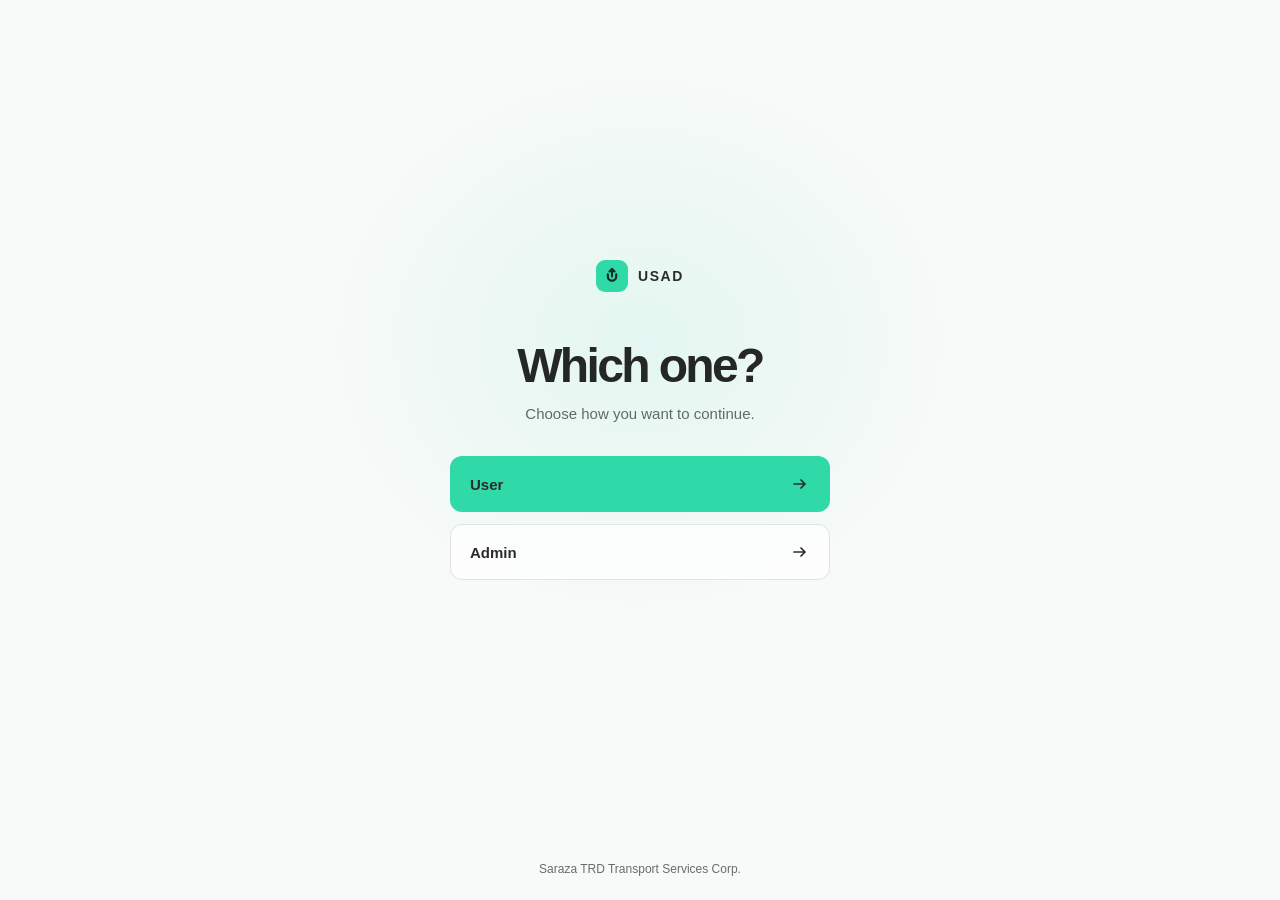
==== index.html @ 06b9349d "add fleet monitoring & Dispatch" ====
<!doctype html>
<html lang="en">

<head>
  <meta charset="utf-8">
  <meta name="viewport" content="width=device-width, initial-scale=1">
  <meta name="theme-color" content="#1d1d1d">
  <meta name="description" content="USAD commuter app interface prototype">
  <title>USAD — Which one?</title>
  <link rel="stylesheet" href="styles.css">
  <script src="app.js" defer></script>
</head>

<body>
  <main>
    <section class="role-page" id="role-page" aria-labelledby="role-heading">
      <div class="role-panel">
        <a class="wordmark" href="#role-page" aria-label="USAD home">
          <span class="brand-mark" aria-hidden="true">
            <svg viewBox="0 0 24 24" fill="none">
              <path d="M7 10v2.5a5 5 0 0 0 10 0V10" stroke="currentColor" stroke-width="2.6" stroke-linecap="round" />
              <path d="M12 3.5v9m0-9-3 3m3-3 3 3" stroke="currentColor" stroke-width="2.6" stroke-linecap="round"
                stroke-linejoin="round" />
            </svg>
          </span>
          <span>USAD</span>
        </a>
        <h1 id="role-heading">Which one?</h1>
        <p class="role-copy">Choose how you want to continue.</p>
        <div class="role-actions">
          <button class="role-button role-button-primary" type="button" data-open="user">
            <span>User</span>
            <svg aria-hidden="true" viewBox="0 0 20 20" fill="none">
              <path d="M4 10h11m-4-4 4 4-4 4" stroke="currentColor" stroke-width="1.7" stroke-linecap="round"
                stroke-linejoin="round" />
            </svg>
          </button>
          <button class="role-button role-button-secondary" type="button" data-open="admin">
            <span>Admin</span>
            <svg aria-hidden="true" viewBox="0 0 20 20" fill="none">
              <path d="M4 10h11m-4-4 4 4-4 4" stroke="currentColor" stroke-width="1.7" stroke-linecap="round"
                stroke-linejoin="round" />
            </svg>
          </button>
        </div>
        <p class="role-note" id="role-note" role="status" aria-live="polite"></p>
      </div>
      <span class="role-footer">Saraza TRD Transport Services Corp.</span>
    </section>

    <section class="workspace-page" id="workspace-page" aria-label="USAD user prototype" hidden>
      <header class="workspace-header">
        <button class="back-button" id="back-button" type="button">
          <svg aria-hidden="true" viewBox="0 0 20 20" fill="none">
            <path d="M16 10H4m4 4-4-4 4-4" stroke="currentColor" stroke-width="1.6" stroke-linecap="round"
              stroke-linejoin="round" />
          </svg>
          <span>Roles</span>
        </button>
        <div class="workspace-title">
          <span class="workspace-title-mark" aria-hidden="true">
            <svg viewBox="0 0 24 24" fill="none">
              <path d="M7 10v2.5a5 5 0 0 0 10 0V10" stroke="currentColor" stroke-width="2.6" stroke-linecap="round" />
              <path d="M12 3.5v9m0-9-3 3m3-3 3 3" stroke="currentColor" stroke-width="2.6" stroke-linecap="round"
                stroke-linejoin="round" />
            </svg>
          </span>
          <strong>USAD</strong>
          <span class="workspace-divider" aria-hidden="true"></span>
          <span id="workspace-role-label">User</span>
        </div>
        <div class="zoom-controls" aria-label="Prototype screen zoom controls">
          <button class="zoom-button" type="button" data-zoom="out" aria-label="Zoom out" title="Zoom out">−</button>
          <output class="zoom-level" id="zoom-level" aria-live="polite">75%</output>
          <button class="zoom-button" type="button" data-zoom="in" aria-label="Zoom in" title="Zoom in">+</button>
          <span class="zoom-separator" aria-hidden="true"></span>
          <button class="fit-button" id="fit-button" type="button" title="Reset screen position and zoom">Reset</button>
        </div>
      </header>

      <div class="canvas-viewport" id="canvas-viewport" tabindex="0"
        aria-label="Single mobile screen prototype. Drag the empty canvas to move; use plus and minus to zoom.">
        <div class="canvas-world" id="canvas-world">
          <div class="phone-screen" id="phone-screen" aria-live="polite"></div>
        </div>
      </div>
      <p class="canvas-hint"><span aria-hidden="true">↔</span> Drag empty space to pan <span
          class="hint-divider">·</span> Use + / − to zoom <span class="hint-divider">·</span> Scroll to zoom</p>
    </section>
  </main>
</body>

</html>
---- styles.css ----
:root {
  color-scheme: light;
  font-family: "SF Pro Display", -apple-system, BlinkMacSystemFont, "Segoe UI", sans-serif;
  color: #2c2c2c;
  background: #1d1d1d;
  font-synthesis: none;
  text-rendering: optimizeLegibility;
  --brand: #2fd9a8;
  --ink: #2c2c2c;
  --muted: #777;
  --border: #e5e7eb;
  --error: #e63238;
  --error-outline: rgb(255 0 0 / 40%);
  --space-1: 4px;
  --space-2: 8px;
  --space-3: 12px;
  --space-4: 16px;
  --space-5: 20px;
  --space-6: 24px;
  --page-gutter: var(--space-5);
  --section-gap: var(--space-4);
}

* {
  box-sizing: border-box;
  scrollbar-width: thin;
  scrollbar-color: rgba(148, 163, 184, 0.3) transparent;
}

/* Modern Minimalist Scrollbar Defaults */
::-webkit-scrollbar {
  width: 6px;
  height: 6px;
}

::-webkit-scrollbar-track {
  background: transparent;
}

::-webkit-scrollbar-thumb {
  background: rgba(148, 163, 184, 0.28);
  border-radius: 9999px;
  transition: background 0.2s cubic-bezier(0.16, 1, 0.3, 1);
}

::-webkit-scrollbar-thumb:hover {
  background: rgba(148, 163, 184, 0.52);
}

::-webkit-scrollbar-corner {
  background: transparent;
}

html,
body {
  width: 100%;
  height: 100%;
  margin: 0;
  overflow: hidden;
}

body {
  min-width: 320px;
  background: #1d1d1d;
  -webkit-font-smoothing: antialiased;
}

button,
input {
  font: inherit;
}

button {
  color: inherit;
}

button:focus-visible,
a:focus-visible,
input:focus-visible,
.canvas-viewport:focus-visible {
  outline: 3px solid #2fd9a8;
  outline-offset: 3px;
}

[hidden] {
  display: none !important;
}

.role-page {
  position: relative;
  display: grid;
  min-height: 100vh;
  place-items: center;
  overflow: hidden;
  background:
    radial-gradient(ellipse at 50% 38%, rgba(47, 217, 168, 0.1), transparent 38%),
    #f8faf9;
}

.role-panel {
  width: min(100% - 40px, 380px);
  margin-top: -24px;
  text-align: center;
}

.wordmark {
  display: inline-flex;
  align-items: center;
  gap: 10px;
  margin-bottom: 46px;
  color: var(--ink);
  font-size: 14px;
  font-weight: 700;
  letter-spacing: 0.11em;
  text-decoration: none;
}

.brand-mark,
.workspace-title-mark,
.app-mark {
  display: grid;
  place-items: center;
  color: #132c25;
  background: var(--brand);
}

.brand-mark {
  width: 32px;
  height: 32px;
  border-radius: 9px;
}

.brand-mark svg,
.workspace-title-mark svg,
.app-mark svg {
  width: 20px;
  height: 20px;
}

.role-panel h1 {
  margin: 0;
  color: #252725;
  font-size: clamp(36px, 7vw, 48px);
  font-weight: 650;
  letter-spacing: -0.055em;
}

.role-copy {
  margin: 12px 0 34px;
  color: #626a66;
  font-size: 15px;
}

.role-actions {
  display: grid;
  gap: 12px;
}

.role-button {
  display: flex;
  width: 100%;
  min-height: 56px;
  align-items: center;
  justify-content: space-between;
  padding: 0 19px;
  border: 1px solid transparent;
  border-radius: 12px;
  cursor: pointer;
  font-size: 15px;
  font-weight: 600;
  transition: background-color 140ms ease, border-color 140ms ease, transform 140ms ease;
}

.role-button:hover {
  transform: translateY(-1px);
}

.role-button svg {
  width: 20px;
  height: 20px;
}

.role-button-primary {
  background: var(--brand);
}

.role-button-primary:hover {
  background: #25c99a;
}

.role-button-secondary {
  border-color: #dfe5e2;
  background: rgba(255, 255, 255, 0.78);
}

.role-button-secondary:hover {
  border-color: #b7c9c1;
  background: #fff;
}

.role-note {
  min-height: 20px;
  margin: 16px 0 0;
  color: #47524c;
  font-size: 13px;
}

.role-footer {
  position: absolute;
  bottom: 24px;
  color: #666e6a;
  font-size: 12px;
}

.workspace-page {
  display: flex;
  width: 100%;
  height: 100vh;
  flex-direction: column;
  overflow: hidden;
  background: #1d1d1d;
  color: #fff;
}

.workspace-header {
  z-index: 2;
  display: grid;
  height: 64px;
  flex: 0 0 64px;
  grid-template-columns: 1fr 1fr 1fr;
  align-items: center;
  padding: 0 24px;
  border-bottom: 1px solid rgba(255, 255, 255, 0.09);
  background: #1d1d1d;
}

.back-button,
.fit-button {
  display: inline-flex;
  width: fit-content;
  align-items: center;
  gap: 7px;
  padding: 8px 10px;
  border: 0;
  border-radius: 7px;
  background: transparent;
  color: #d0d0d0;
  cursor: pointer;
  font-size: 13px;
}

.back-button:hover,
.fit-button:hover {
  background: rgba(255, 255, 255, 0.09);
  color: #fff;
}

.back-button svg {
  width: 18px;
  height: 18px;
}

.workspace-title {
  display: flex;
  align-items: center;
  justify-content: center;
  gap: 10px;
  color: #d0d0d0;
  font-size: 13px;
}

.workspace-title strong {
  color: #f4f4f4;
  font-size: 12px;
  letter-spacing: 0.08em;
}

.workspace-title-mark {
  width: 25px;
  height: 25px;
  border-radius: 7px;
}

.workspace-title-mark svg {
  width: 16px;
  height: 16px;
}

.workspace-divider,
.zoom-separator {
  width: 1px;
  height: 18px;
  background: rgba(255, 255, 255, 0.2);
}

.zoom-controls {
  display: flex;
  align-items: center;
  justify-self: end;
  gap: 5px;
  padding: 4px;
  border: 1px solid rgba(255, 255, 255, 0.12);
  border-radius: 9px;
  background: #262626;
}

.zoom-button {
  display: grid;
  width: 30px;
  height: 30px;
  place-items: center;
  border: 0;
  border-radius: 6px;
  background: transparent;
  color: #f5f5f5;
  cursor: pointer;
  font-size: 20px;
  line-height: 1;
}

.zoom-button:hover {
  background: rgba(255, 255, 255, 0.11);
}

.zoom-level {
  min-width: 40px;
  color: #ededed;
  font-size: 12px;
  text-align: center;
  font-variant-numeric: tabular-nums;
}

.zoom-separator {
  margin: 0 5px;
}

.fit-button {
  padding: 7px 10px;
}

.canvas-viewport {
  position: relative;
  flex: 1 1 auto;
  overflow: hidden;
  cursor: grab;
  touch-action: none;
  user-select: none;
  -webkit-user-select: none;
}

.canvas-viewport.is-dragging {
  cursor: grabbing;
}

.canvas-world {
  position: absolute;
  top: 50%;
  left: 50%;
  width: 393px;
  height: 852px;
}

.canvas-world.is-admin {
  width: 1380px;
  height: 870px;
}

.phone-screen {
  position: relative;
  width: 393px;
  height: 852px;
  overflow: hidden;
  border-radius: 45px;
  background: #fff;
  color: var(--ink);
  user-select: none;
}

.phone-screen.is-admin {
  width: 1380px;
  height: 870px;
  border-radius: 16px;
  background: #0a0e14;
  color: #f1f5f9;
  box-shadow: 0 30px 90px rgba(0, 0, 0, 0.75), 0 0 0 1px rgba(255, 255, 255, 0.08);
  display: flex;
}

.phone-screen input {
  user-select: text;
  -webkit-user-select: text;
}

.auth-content {
  position: absolute;
  top: 50%;
  left: 50%;
  width: 300px;
  transform: translate(-50%, -50%);
}

.auth-brand {
  display: flex;
  align-items: center;
  flex-direction: column;
  gap: var(--space-3);
  margin-bottom: 40px;
}

.app-mark {
  width: 38px;
  height: 38px;
  border-radius: 8px;
}

.app-mark svg {
  width: 27px;
  height: 27px;
}

.auth-brand h2 {
  margin: 0;
  color: #303030;
  font-size: 22px;
  font-weight: 650;
  letter-spacing: -0.045em;
  line-height: 1.2;
}

.auth-brand h2 span {
  color: #16a77f;
}

.login-form {
  display: flex;
  flex-direction: column;
}

.form-field {
  display: flex;
  flex-direction: column;
  gap: var(--space-2);
  margin-bottom: var(--space-4);
}

.form-field label {
  color: #363636;
  font-size: 11px;
  font-weight: 500;
}

.form-field input {
  width: 100%;
  height: 38px;
  padding: 0 12px;
  border: 1px solid #e2e2e2;
  border-radius: 7px;
  background: #f7f7f7;
  color: #454545;
  font-size: 12px;
  outline: none;
}

.form-field input::placeholder {
  color: #777;
}

.form-field input:focus {
  border-color: var(--brand);
  box-shadow: 0 0 0 3px rgba(47, 217, 168, 0.16);
}

.field-error {
  color: var(--error);
  font-size: 11px;
}

.form-field input[aria-invalid="true"] {
  border-color: var(--error-outline);
}

.is-error .form-field {
  gap: 7px;
  margin-bottom: 14px;
}

.is-error .form-field label,
.is-error .forgot-link {
  color: var(--error);
}

.is-error .form-field input {
  border-color: var(--error-outline);
  background: #fffafa;
  color: var(--error);
}

.form-alert {
  display: grid;
  min-height: 45px;
  place-items: center;
  margin: -2px 0 18px;
  padding: 8px;
  border: 1px solid var(--error-outline);
  border-radius: 7px;
  background: #ffe7e7;
  color: var(--error);
  font-size: 12px;
}

.text-link.forgot-link {
  align-self: flex-end;
  margin-top: -3px;
  margin-bottom: 27px;
  color: var(--brand);
  font-size: 11px;
}

.text-link {
  width: fit-content;
  padding: 0;
  border: 0;
  background: none;
  color: var(--brand);
  cursor: pointer;
  font-size: inherit;
  text-decoration: none;
}

.text-link:hover {
  color: #14b888;
  text-decoration: underline;
  text-underline-offset: 3px;
}

.login-button {
  width: 100%;
  height: 40px;
  border: 0;
  border-radius: 7px;
  background: var(--brand);
  color: #173b30;
  cursor: pointer;
  font-size: 13px;
  font-weight: 550;
  transition: background-color 140ms ease;
}

.login-button:hover {
  background: #23c99a;
}

.social-divider {
  display: flex;
  align-items: center;
  gap: 10px;
  margin: 24px 0 20px;
  color: #666;
  font-size: 11px;
}

.social-divider span:first-child,
.social-divider span:last-child {
  height: 1px;
  flex: 1;
  background: #e5e7eb;
}

.social-buttons {
  display: flex;
  justify-content: center;
  gap: 12px;
}

.social-button {
  display: grid;
  width: 42px;
  height: 42px;
  place-items: center;
  border: 1px solid #dce0e4;
  border-radius: 8px;
  background: #fff;
  color: #707070;
  cursor: pointer;
  transition: border-color 140ms ease, background-color 140ms ease;
  padding: 0;
}

.social-button:hover {
  border-color: #aebbb5;
  background: #f8fbf9;
}

.social-button svg {
  width: 22px;
  height: 22px;
}

.register-copy {
  margin: 18px 0 0;
  color: #666;
  font-size: 11px;
  text-align: center;
  white-space: nowrap;
}

.register-copy .text-link,
.register-copy .text-link:hover {
  color: var(--brand);
  text-decoration: none;
}

.register-copy .text-link {
  font-size: inherit;
}

.screen-title {
  margin: 0 0 20px;
  color: #303030;
  font-size: clamp(30px, 4vw, 38px);
  font-weight: 650;
  letter-spacing: -0.055em;
  line-height: 1.1;
}

.register-content {
  top: 50%;
}

.register-form {
  display: flex;
  flex-direction: column;
  width: 100%;
}

.register-form .form-field {
  margin-bottom: 14px;
}

.register-form .form-field label {
  font-size: 10px;
  font-weight: 500;
  letter-spacing: 0.01em;
}

.register-form .form-field input {
  height: 38px;
  border-radius: 8px;
}

.terms-consent {
  display: flex;
  align-items: flex-start;
  gap: var(--space-2);
  margin: var(--space-3) 0 var(--space-2);
}

.terms-consent input {
  width: 15px;
  height: 15px;
  flex: 0 0 15px;
  margin: 1px 0 0;
  accent-color: var(--brand);
  cursor: pointer;
}

.terms-consent input:focus-visible {
  outline: 2px solid #176e54;
  outline-offset: 2px;
}

.terms-consent input[aria-invalid="true"] {
  outline: 2px solid var(--error);
  outline-offset: 2px;
}

.terms-copy {
  margin: 0 0 14px;
  color: #696969;
  font-size: 10px;
  line-height: 1.5;
  text-align: left;
}

.terms-copy .text-link {
  font-size: inherit;
  color: var(--brand);
}

.terms-error {
  margin: 0 0 8px 23px;
  font-size: 10px;
}

.register-form .login-button {
  margin-top: 4px;
}

.text-link.service-link {
  align-self: center;
  margin-top: 6px;
  color: var(--brand);
  font-size: 11px;
}

.interaction-message {
  min-height: 16px;
  margin: 8px 0 0;
  color: #515b56;
  font-size: 11px;
  text-align: center;
}

.verification-content {
  position: absolute;
  inset: 0;
  display: flex;
  align-items: center;
  justify-content: center;
  flex-direction: column;
  text-align: center;
}

.verification-content > * {
  width: min(300px, calc(100% - 48px));
  max-width: calc(100% - 48px);
}

.verification-copy {
  margin: var(--space-4) 0 var(--space-5);
  color: #7b7b7b;
  font-size: 12px;
  line-height: 1.7;
}

.verification-copy span {
  color: #3c3c3c;
}

.verification-form {
  display: flex;
  flex-direction: column;
}

.verification-form .login-button {
  margin-top: 6px;
}

.verification-resend {
  margin: 12px 0 0;
  color: #7a7a7a;
  font-size: 11px;
}

.verification-robot {
  display: flex;
  justify-content: center;
  margin: 18px 0 12px;
}

.mascot-illustration {
  display: block;
  width: 182px;
  height: auto;
  filter: drop-shadow(0 10px 20px rgba(0, 0, 0, 0.15));
}

.robot-copy {
  margin: 0;
  color: #515151;
  font-size: 12px;
  line-height: 1.7;
}

.success-content {
  position: absolute;
  top: 50%;
  left: 50%;
  display: flex;
  width: 300px;
  align-items: center;
  flex-direction: column;
  transform: translate(-50%, -50%);
  text-align: center;
}

.success-content > * {
  animation: welcome-enter 600ms cubic-bezier(0.16, 1, 0.3, 1) both;
}

.success-content > .success-robot { animation-delay: 100ms; }
.success-content > .success-copy { animation-delay: 200ms; }
.success-content > .success-loading { animation-delay: 300ms; }

.success-content.is-leaving > * {
  animation: welcome-exit 320ms cubic-bezier(.4, 0, 1, 1) both;
}

.success-content.is-leaving > .success-robot { animation-delay: 40ms; }
.success-content.is-leaving > .success-copy { animation-delay: 80ms; }
.success-content.is-leaving > .success-heading { animation-delay: 120ms; }

@keyframes welcome-enter {
  from {
    opacity: 0;
    transform: translateY(20px) scale(.97);
  }
  to {
    opacity: 1;
    transform: translateY(0) scale(1);
  }
}

@keyframes welcome-exit {
  to {
    opacity: 0;
    transform: translateY(-14px) scale(.985);
  }
}

@keyframes welcome-exit-fade {
  to { opacity: 0; }
}

.success-heading {
  margin: 0;
  color: #303030;
  font-size: clamp(28px, 4vw, 34px);
  font-weight: 650;
  letter-spacing: -0.06em;
  line-height: 1.2;
}

.success-heading span {
  display: inline-block;
  margin-top: 8px;
}

.success-robot {
  margin-top: 18px;
}

.success-copy {
  margin-top: 10px;
}

.success-loading {
  width: 18px;
  height: 18px;
  margin-top: 24px;
  color: var(--brand);
}

.success-loading svg {
  display: block;
  width: 100%;
  height: 100%;
  fill: none;
  stroke: currentColor;
  stroke-dasharray: 70 30;
  stroke-linecap: round;
  stroke-width: 3;
  animation: success-spin 800ms linear infinite;
}

.visually-hidden {
  position: absolute;
  width: 1px;
  height: 1px;
  overflow: hidden;
  clip: rect(0, 0, 0, 0);
  white-space: nowrap;
  clip-path: inset(50%);
}

@keyframes success-spin {
  to { transform: rotate(360deg); }
}

@media (prefers-reduced-motion: reduce) {
  .success-content > * { animation: none; }
  .success-content.is-leaving > * { animation: welcome-exit-fade 180ms linear both; }
  .success-content.is-leaving > .success-robot,
  .success-content.is-leaving > .success-copy,
  .success-content.is-leaving > .success-heading { animation-delay: 0ms; }
  .success-loading svg { animation: none; }
}

.backend-content {
  position: absolute;
  top: 245px;
  left: 50%;
  display: flex;
  width: 315px;
  align-items: center;
  flex-direction: column;
  transform: translateX(-50%);
  text-align: center;
}

.backend-illustration {
  display: block;
  width: 205px;
  height: 170px;
  margin: 0 0 12px;
  object-fit: contain;
  user-select: none;
}

.backend-content h2 {
  margin: 0;
  color: #303030;
  font-size: 15px;
  font-weight: 650;
  letter-spacing: -0.025em;
  line-height: 1.35;
}

.backend-content > p {
  margin: 17px 0 0;
  color: #686868;
  font-size: 12px;
  line-height: 1.8;
}

.backend-links {
  display: flex;
  align-items: center;
  gap: 9px;
  margin-top: 43px;
}

.backend-links button {
  font-size: 12px;
}

.secondary-link {
  color: #646464;
}

.back-to-login {
  margin-top: 23px;
  padding: 7px 12px;
  border: 1px solid #e4e9e6;
  border-radius: 6px;
  background: #fff;
  color: #515b56;
  cursor: pointer;
  font-size: 11px;
}

.back-to-login:hover {
  border-color: var(--brand);
}

.canvas-hint {
  position: relative;
  flex: 0 0 auto;
  margin: 0;
  padding: 11px 16px 13px;
  background: #1d1d1d;
  color: #b5b5b5;
  font-size: 11px;
  pointer-events: none;
  text-align: center;
}

.canvas-hint > span:first-child {
  color: #e0e0e0;
  font-size: 15px;
  vertical-align: -1px;
}

.hint-divider {
  padding: 0 7px;
  color: #777;
}

.success-continue {
  margin-top: 24px;
}

.commuter-app,
.ride-results,
.booking-confirmed {
  position: relative;
  width: 100%;
  height: 100%;
  overflow: hidden;
  background: #f7f8f8;
  color: #202724;
}

.commuter-app {
  --home-radius-feature: 26px;
  --home-radius-card: 17px;
  --home-radius-control: 13px;
  --home-radius-icon: 10px;
}

.screen-enter {
  animation: commuter-screen-enter 200ms cubic-bezier(0.16, 1, 0.3, 1) both;
}

@keyframes commuter-screen-enter {
  from { opacity: 0; transform: translateY(5px); }
  to { opacity: 1; transform: translateY(0); }
}

.home-scroll {
  position: absolute;
  inset: 0 0 70px;
  overflow-y: auto;
  scrollbar-width: none;
}
.home-scroll > .home-header { position: sticky; z-index: 4; top: 0; }

.home-scroll::-webkit-scrollbar,
.tab-content::-webkit-scrollbar,
.settings-scroll::-webkit-scrollbar,
.ride-results::-webkit-scrollbar,
.booking-confirmed::-webkit-scrollbar,
.bottom-sheet::-webkit-scrollbar,
.bus-popup-scroll::-webkit-scrollbar,
.seat-detail-booking-scroll::-webkit-scrollbar { display: none; }

.home-scroll,
.tab-content,
.settings-scroll,
.ride-results,
.booking-confirmed,
.bottom-sheet,
.bus-popup-scroll,
.seat-detail-booking-scroll { scrollbar-width: none; }

.home-header {
  position: relative;
  height: 220px;
  min-height: 220px;
  padding: 0 var(--page-gutter);
  border-radius: 0 0 var(--home-radius-feature) var(--home-radius-feature);
  background: linear-gradient(145deg, #2fd9a8, #28b996);
  color: #fff;
}

.home-header-content {
  position: absolute;
  right: var(--page-gutter);
  bottom: var(--page-gutter);
  left: var(--page-gutter);
}

.home-greeting-row {
  display: flex;
  align-items: center;
  justify-content: space-between;
}

.location-kicker {
  display: flex;
  align-items: center;
  gap: 4px;
  margin: 0 0 4px;
  color: #e7fff7;
  font-size: 12px;
  letter-spacing: .02em;
}

.location-kicker svg { width: 16px; height: 16px; flex: 0 0 16px; fill: none; stroke: currentColor; stroke-width: 1.8; stroke-linecap: round; stroke-linejoin: round; }

.home-greeting-row h1 {
  max-width: 280px;
  margin: 0;
  color: #fff;
  font-size: 18px;
  font-weight: 650;
  letter-spacing: -.03em;
  line-height: 1.2;
}

.notification-button {
  position: relative;
  display: grid;
  width: 44px;
  height: 44px;
  flex: 0 0 44px;
  place-items: center;
  border: 0;
  border-radius: var(--home-radius-control);
  background: rgba(255, 255, 255, .24);
  color: white;
  cursor: pointer;
}

.notification-button svg { width: 19px; height: 19px; fill: none; stroke: currentColor; stroke-width: 1.6; stroke-linecap: round; stroke-linejoin: round; }

.notification-button .notification-count {
  position: absolute;
  top: 1px;
  right: 1px;
  display: grid;
  min-width: 17px;
  height: 17px;
  place-items: center;
  padding: 0 4px;
  border: 1px solid #28b994;
  border-radius: 50%;
  background: #b83d34;
  color: #fff;
  font-size: 9px;
  font-weight: 700;
  line-height: 1;
}
.notification-button .notification-count[hidden] { display: none; }
.notification-button:focus-visible { outline: 2px solid #176e54; outline-offset: 2px; }

.destination-search {
  display: flex;
  height: 42px;
  align-items: center;
  gap: 9px;
  margin-top: 12px;
  padding: 0 10px;
  border-radius: var(--home-radius-control);
  background: #fff;
  color: #7c8883;
}

.destination-search > svg,
.destination-search button svg {
  width: 17px;
  height: 17px;
  flex: 0 0 17px;
  fill: none;
  stroke: currentColor;
  stroke-width: 1.7;
  stroke-linecap: round;
  stroke-linejoin: round;
}

.destination-search input {
  width: 100%;
  min-width: 0;
  border: 0;
  background: transparent;
  color: #26352f;
  font-size: 14px;
  outline: none;
}

.destination-search input::placeholder {
  color: #69756f;
}

.destination-search button {
  display: grid;
  width: 28px;
  height: 28px;
  flex: 0 0 28px;
  place-items: center;
  padding: 0;
  border: 0;
  background: transparent;
  color: #147d61;
  cursor: pointer;
}

.home-shortcuts {
  display: flex;
  gap: 6px;
  margin-top: 10px;
  overflow: hidden;
}

.home-shortcuts button {
  display: flex;
  align-items: center;
  gap: 4px;
  height: 30px;
  flex: 0 0 auto;
  padding: 0 10px;
  border: 1px solid rgba(255,255,255,.22);
  border-radius: 999px;
  background: rgba(255,255,255,.2);
  color: #fff;
  cursor: pointer;
  font-size: 10px;
  font-weight: 600;
  white-space: nowrap;
}
.home-shortcuts button:hover { border-color: rgba(255,255,255,.42); background: rgba(255,255,255,.3); }

.home-shortcuts svg { width: 16px; height: 16px; flex: 0 0 16px; fill: none; stroke: currentColor; stroke-width: 1.7; stroke-linecap: round; stroke-linejoin: round; }

.pouch-panel {
  display: flex;
  height: 72px;
  align-items: center;
  gap: var(--space-3);
  margin: var(--section-gap) var(--page-gutter) 0;
  padding: var(--space-3) 14px;
  border: 1px solid #dce2e0;
  border-radius: var(--home-radius-card);
  background: #fff;
}

.pouch-panel > div {
  display: flex;
  flex: 1;
  flex-direction: column;
  gap: 2px;
}

.pouch-panel > div span {
  color: #858b89;
  font-size: 11px;
  font-weight: 500;
}

.pouch-panel > div strong {
  color: #202724;
  font-size: 22px;
  font-weight: 700;
  line-height: 1;
}

.pouch-panel > button {
  display: inline-flex;
  height: 36px;
  align-items: center;
  justify-content: center;
  gap: 7px;
  padding: 0 12px;
  border: 1px solid #cdd7d3;
  border-radius: 10px;
  background: #fff;
  color: #26332e;
  cursor: pointer;
  font-size: 13px;
  font-weight: 600;
  white-space: nowrap;
}

.pouch-panel > button svg {
  width: 15px;
  height: 15px;
  fill: none;
  stroke: currentColor;
  stroke-linecap: round;
  stroke-width: 2;
}

.pouch-panel > button:hover { border-color: #93b9aa; background: #f6fbf9; }
.pouch-panel > button:focus-visible { outline: 2px solid #176e54; outline-offset: 2px; }

.pouch-icon {
  display: block;
  width: 36px;
  height: 34px;
  flex: 0 0 36px;
}

.pouch-icon svg { display: block; width: 100%; height: 100%; }

.home-map-section {
  position: relative;
  height: 175px;
  margin: var(--section-gap) var(--page-gutter) 0;
  overflow: hidden;
  border: 1px solid #dce2e0;
  border-radius: var(--home-radius-card);
  background: #e8ecea;
}

.map-art {
  position: relative;
  width: 100%;
  height: 100%;
  overflow: hidden;
  background-color: #e9edeb;
  background-image:
    linear-gradient(28deg, transparent 48%, rgba(255,255,255,.95) 49%, rgba(255,255,255,.95) 52%, transparent 53%),
    linear-gradient(112deg, transparent 47%, rgba(255,255,255,.88) 48%, rgba(255,255,255,.88) 51%, transparent 52%),
    repeating-linear-gradient(0deg, transparent 0 30px, rgba(199,208,203,.35) 31px 32px),
    repeating-linear-gradient(90deg, transparent 0 39px, rgba(199,208,203,.35) 40px 41px);
}

.map-scene {
  position: absolute;
  inset: 0;
}

.map-block {
  position: absolute;
  display: block;
  border: 1px solid rgba(202, 213, 207, .5);
  border-radius: 4px;
  background: rgba(255, 255, 255, .56);
  transform: rotate(-16deg);
}

.map-block-one { top: 12%; left: 13%; width: 21%; height: 20%; }
.map-block-two { top: 60%; left: 5%; width: 24%; height: 17%; }
.map-block-three { top: 15%; right: 9%; width: 25%; height: 20%; }
.map-block-four { right: 21%; bottom: 4%; width: 19%; height: 22%; }

.map-park {
  position: absolute;
  border: 1px solid rgba(121, 172, 142, .48);
  border-radius: 5px;
  background: rgba(174, 216, 184, .62);
}

.map-park-one { top: 18%; left: 8%; width: 17%; height: 8%; transform: rotate(-12deg); }
.map-park-two { right: 8%; bottom: 31%; width: 18%; height: 10%; transform: rotate(9deg); }

.map-roads {
  position: absolute;
  inset: 0;
  width: 100%;
  height: 100%;
}

.map-roads path {
  fill: none;
  stroke-linecap: round;
  stroke-linejoin: round;
}

.road-local {
  stroke: rgba(255, 255, 255, .76);
  stroke-width: 3;
}

.road-main {
  stroke: #fff;
  stroke-width: 15;
}

.road-secondary {
  stroke: rgba(255,255,255,.96);
  stroke-width: 8;
}

.route-line {
  stroke-width: 5;
  stroke-dasharray: 8 5;
  transition: stroke-width 400ms ease, opacity 400ms ease;
  animation: route-flow 2.5s linear infinite;
}
.route-line-normal { stroke: #159b72; }
.route-line-moderate { stroke: #e5a021; }
.route-line-congested { stroke: #d84e57; }

.map-junction {
  fill: #fff;
  stroke: #87bba4;
  stroke-width: 3;
}

.map-label {
  position: absolute;
  color: #6c7b74;
  font-size: 9px;
  font-weight: 700;
  letter-spacing: .08em;
}

.map-label-one { left: 9%; bottom: 12%; }
.map-label-two { top: 15%; right: 15%; }

.map-marker {
  position: absolute;
  z-index: 1;
  display: grid;
  width: 27px;
  height: 31px;
  place-items: center;
  filter: drop-shadow(0 2px 2px rgba(20, 45, 36, .2));
}

.map-marker::before {
  position: absolute;
  top: 50%;
  left: 50%;
  width: 17px;
  height: 17px;
  border: 2px solid rgba(47, 217, 168, .68);
  border-radius: 50%;
  content: "";
  pointer-events: none;
  transform: translate(-50%, -50%) scale(.55);
  animation: location-ping 2.2s ease-out infinite;
}

.map-marker svg {
  position: relative;
  z-index: 1;
  width: 100%;
  height: 100%;
  fill: #118d6b;
  stroke: #fff;
  stroke-width: 1.4;
  stroke-linecap: round;
  stroke-linejoin: round;
}

.map-marker svg circle {
  fill: #fff;
}

.map-marker-start { top: 13%; left: 29%; }
.map-marker-bus { top: 38%; left: 51%; width: 30px; height: 30px; }
.map-art:not(.is-live):not(.is-compact) .map-marker-bus { animation: preview-bus-drift 14s ease-in-out infinite alternate; }
.map-marker-bus::before { border-color: rgba(215, 155, 53, .72); }
.map-marker-bus svg { padding: 4px; border-radius: 50%; background: #d79b35; fill: none; stroke: #fff; stroke-width: 1.7; }
.map-marker-destination { top: 21%; right: 21%; }

.map-district-label {
  position: absolute;
  z-index: 1;
  padding: 3px 5px;
  border: 1px solid rgba(207, 217, 211, .72);
  border-radius: 4px;
  background: rgba(255, 255, 255, .83);
  color: #66756d;
  font-size: 9px;
  font-weight: 750;
  letter-spacing: .08em;
  white-space: nowrap;
}

.district-malolos { top: 82%; left: 7%; }
.district-bocaue { top: 65%; right: 7%; }
.district-marilao { top: 47%; left: 6%; }
.district-balintawak { top: 27%; right: 7%; }
.district-trinoma { top: 8%; right: 18%; }

@keyframes location-ping {
  0% { opacity: .82; transform: translate(-50%, -50%) scale(.55); }
  100% { opacity: 0; transform: translate(-50%, -50%) scale(2.4); }
}

@keyframes route-flow {
  to { stroke-dashoffset: -26; }
}

@keyframes preview-bus-drift {
  to { translate: 9px -7px; }
}

.live-chip {
  position: absolute;
  top: 9px;
  right: 9px;
  display: flex;
  align-items: center;
  gap: 5px;
  padding: 5px 8px;
  border-radius: 12px;
  background: rgba(255,255,255,.95);
  color: #245b49;
  font-size: 11px;
  font-weight: 600;
}

.live-chip i {
  width: 6px;
  height: 6px;
  border-radius: 50%;
  background: #14815f;
}

.expand-map {
  position: absolute;
  right: 9px;
  bottom: 9px;
  display: grid;
  width: 25px;
  height: 25px;
  place-items: center;
  border: 1px solid #d8dfdc;
  border-radius: var(--home-radius-icon);
  background: #fff;
  color: #15785f;
  cursor: pointer;
}

.expand-map svg { width: 16px; height: 16px; fill: none; stroke: currentColor; stroke-width: 1.7; stroke-linecap: round; stroke-linejoin: round; }

.map-compass { position: absolute; top: 8px; left: 9px; color: #66766e; font-size: 11px; font-weight: 700; }

.home-stats {
  display: grid;
  grid-template-columns: repeat(3, 1fr);
  gap: 10px;
  margin: var(--section-gap) var(--page-gutter) 0;
}

.home-stats > div {
  display: grid;
  min-height: 53px;
  grid-template-columns: 23px 1fr;
  grid-template-rows: 1fr 1fr;
  align-items: center;
  padding: 6px 7px;
  border: 1px solid #d8dfdc;
  border-radius: var(--home-radius-control);
  background: #fff;
}

.home-stats svg {
  width: 19px;
  height: 19px;
  grid-row: 1 / 3;
  fill: none;
  stroke: #168567;
  stroke-width: 1.8;
  stroke-linecap: round;
  stroke-linejoin: round;
}

.home-stats strong { align-self: end; font-size: 13px; line-height: 1.1; }
.home-stats span { align-self: start; color: #4f5d56; font-size: 11px; }

.vehicle-section {
  margin: var(--section-gap) var(--page-gutter) var(--section-gap);
}

.section-heading {
  display: flex;
  align-items: center;
  justify-content: space-between;
  margin-bottom: 10px;
}

.section-heading h2 { margin: 0; font-size: 14px; letter-spacing: -.02em; }
.section-heading > span { display: flex; align-items: center; gap: 4px; padding: 4px 7px; border-radius: 12px; background: #d9f4eb; color: #126346; font-size: 11px; font-weight: 600; }
.section-heading > span i { width: 5px; height: 5px; border-radius: 50%; background: #147c5b; }

.vehicle-row {
  display: flex;
  width: 100%;
  min-height: 59px;
  align-items: center;
  gap: 10px;
  margin-top: 8px;
  padding: 9px;
  border: 1px solid #dce2e0;
  border-radius: var(--home-radius-control);
  background: #fff;
  color: inherit;
  cursor: pointer;
  text-align: left;
}

.vehicle-row:hover { border-color: #76cbb1; }
.vehicle-logo,
.ride-logo {
  display: flex;
  width: 34px;
  height: 36px;
  flex: 0 0 34px;
  align-items: center;
  justify-content: center;
  flex-direction: column;
  border-radius: var(--home-radius-icon);
  background: #08795d;
  color: #fff;
  font-size: 10px;
  font-weight: 800;
  line-height: 1;
}

.vehicle-logo small,
.ride-logo small { font-size: 8px; }
.vehicle-logo.ochre { background: #a46a08; }
.vehicle-info { min-width: 0; flex: 1; }
.vehicle-info strong { display: block; overflow: hidden; font-size: 12px; text-overflow: ellipsis; white-space: nowrap; }
.vehicle-info small { display: block; margin-top: 4px; overflow: hidden; color: #46534d; font-size: 11px; text-overflow: ellipsis; white-space: nowrap; }
.vehicle-eta { flex: 0 0 auto; color: #188b68; font-size: 12px; font-weight: 650; text-align: right; }
.vehicle-eta small { display: block; margin-top: 3px; color: #46534d; font-size: 11px; font-weight: 400; }
.vehicle-eta.soon { color: #a66b06; }
.home-demo-note { margin: 10px 0 14px; color: #46534d; font-size: 11px; text-align: center; }

.app-navigation {
  position: absolute;
  z-index: 3;
  right: 0;
  bottom: 0;
  left: 0;
  display: flex;
  height: 66px;
  align-items: center;
  justify-content: space-around;
  padding: 5px 9px 4px;
  border-top: 1px solid #e4e8e6;
  border-radius: var(--home-radius-card) var(--home-radius-card) 0 0;
  background: #fff;
}

.nav-item {
  display: flex;
  width: 58px;
  height: 50px;
  align-items: center;
  justify-content: center;
  flex-direction: column;
  gap: 3px;
  padding: 0;
  border: 0;
  background: transparent;
  color: #929a96;
  cursor: pointer;
  font-size: 11px;
}

.nav-item svg {
  width: 19px;
  height: 19px;
  fill: none;
  stroke: currentColor;
  stroke-width: 1.8;
  stroke-linecap: round;
  stroke-linejoin: round;
}

.nav-item.is-active { color: #123f32; font-weight: 650; }
.nav-item.is-active svg { stroke-width: 2.2; }

.nav-book {
  display: grid;
  width: 54px;
  height: 54px;
  flex: 0 0 54px;
  place-items: center;
  margin-top: -24px;
  border: 0;
  border-radius: 50%;
  background: #23bf92;
  box-shadow: 0 3px 8px rgba(13, 98, 72, .25);
  color: #fff;
  cursor: pointer;
}

.nav-book svg { width: 28px; height: 28px; fill: none; stroke: currentColor; stroke-width: 1.7; stroke-linecap: round; }
.prototype-stamp { position: absolute; bottom: 68px; left: 0; width: 100%; margin: 0; color: #46534d; font-size: 11px; text-align: center; pointer-events: none; }
.home-scroll + .app-navigation + .prototype-stamp { background: rgba(255,255,255,.82); }

.modal-scrim {
  position: absolute;
  z-index: 5;
  inset: 0;
  display: flex;
  align-items: flex-end;
  justify-content: center;
  background: rgba(23, 31, 28, .42);
}
.modal-scrim.is-closing { pointer-events: none; }

.bottom-sheet {
  position: relative;
  width: 100%;
  max-height: 92%;
  overflow-y: auto;
  padding: var(--space-4) 22px var(--space-6);
  border-radius: 22px 22px 0 0;
  background: #fff;
  box-shadow: 0 -8px 30px rgba(19, 38, 30, .12);
  animation: bottom-sheet-rise 240ms cubic-bezier(.16, 1, .3, 1) both;
}

@keyframes bottom-sheet-rise {
  from { opacity: .92; transform: translateY(24px); }
  to { opacity: 1; transform: translateY(0); }
}
.bottom-sheet.is-closing { animation: bottom-sheet-dismiss 140ms cubic-bezier(.4, 0, .8, 1) both; }
@keyframes bottom-sheet-dismiss {
  from { opacity: 1; transform: translateY(0); }
  to { opacity: .98; transform: translateY(18px); }
}

.sheet-handle { display: block; width: 48px; height: 4px; margin: 0 auto 17px; border-radius: 4px; background: #d8ddda; }
.modal-close { position: absolute; top: 42px; right: 20px; display: grid; width: 26px; height: 26px; place-items: center; padding: 0; border: 0; border-radius: 50%; background: #e4e7e9; color: #59615e; cursor: pointer; font-size: 20px; line-height: 1; }
.bottom-sheet h2,
.booking-dialog h2 { margin: 0; color: #171d1a; font-size: 19px; letter-spacing: -.035em; }
.sheet-subtitle { margin: 4px 0 18px; color: #7d8581; font-size: 11px; }

.route-fields { position: relative; display: grid; gap: var(--space-2); margin: var(--space-4) 0 18px; }
.route-fields::before { position: absolute; top: 26px; bottom: 26px; left: 11px; width: 1px; background: #bdc8c3; content: ""; }
.route-fields label { position: relative; display: flex; height: 39px; align-items: center; gap: 10px; padding: 0 10px; border: 1px solid #d9dfdc; border-radius: 8px; background: #fff; }
.route-fields input { width: 100%; min-width: 0; border: 0; color: #29332f; background: transparent; font-size: 12px; outline: none; }
.route-dot { z-index: 1; width: 12px; height: 12px; flex: 0 0 12px; border: 3px solid #2b90d9; border-radius: 50%; background: #fff; }
.destination-dot { border-color: #cb4d2f; }
.sheet-label { display: block; margin: 14px 0 var(--space-2); color: #68766e; font-size: 11px; }
.passenger-stepper { display: flex; height: 43px; align-items: center; justify-content: space-between; padding: 0 10px; border: 1px solid #d9dfdc; border-radius: 8px; background: #fff; color: #39423e; font-size: 12px; }
.passenger-stepper > div { display: flex; align-items: center; gap: 9px; }
.passenger-stepper strong { min-width: 12px; text-align: center; }
.passenger-stepper button { display: grid; width: 21px; height: 21px; place-items: center; padding: 0; border: 1px solid #cbd3cf; border-radius: 50%; background: #fff; color: #167a5f; cursor: pointer; font-size: 15px; }
.passenger-stepper button:last-child { border-color: #107d5d; background: #107d5d; color: #fff; }
.payment-options { display: grid; gap: var(--space-2); }
.payment-option { position: relative; display: flex; min-height: 52px; align-items: center; gap: 10px; padding: 8px 10px; border: 1px solid #d9dfdc; border-radius: 8px; cursor: pointer; }
.payment-option:has(input:checked) { border-color: #32b993; background: #eefff8; }
.payment-option input { position: absolute; top: 50%; right: 8px; width: 14px; height: 14px; margin: 0; accent-color: #108363; transform: translateY(-50%); }
.payment-icon { display: grid; width: 27px; height: 27px; flex: 0 0 27px; place-items: center; border: 1px solid #cdd6d2; border-radius: 5px; color: #82908a; font-size: 14px; }
.payment-icon.gcash { border-color: #1978dc; background: #0878ee; color: #fff; font-size: 16px; font-weight: 800; }
.payment-icon.card-icon { background: #a56d0b; color: white; }
.payment-icon svg { width: 17px; height: 17px; fill: none; stroke: currentColor; stroke-width: 1.7; stroke-linecap: round; stroke-linejoin: round; }
.payment-option > span:nth-of-type(2) { display: grid; gap: 3px; }
.payment-option strong { color: #303a35; font-size: 11px; }
.payment-option small { color: #8b938f; font-size: 8px; }
.payment-option em { color: #df5b56; font-style: normal; }
.payment-option > button { margin-left: auto; padding: 5px 7px; border: 0; border-radius: 4px; background: #11805f; color: #fff; cursor: pointer; font-size: 8px; }
.sheet-primary { display: flex; width: 100%; height: 46px; align-items: center; justify-content: center; gap: 9px; margin-top: var(--space-4); border: 0; border-radius: 7px; background: #107a5b; color: #fff; cursor: pointer; font-size: 12px; font-weight: 650; }
.sheet-primary span { font-size: 17px; line-height: 1; }

.ride-results { padding: 0 0 14px; overflow-y: auto; }
.results-header { display: flex; min-height: 87px; align-items: center; gap: var(--space-3); padding: 18px var(--page-gutter) 12px; background: #fff; }
.round-back { display: grid; width: 28px; height: 28px; flex: 0 0 28px; place-items: center; padding: 0; border: 0; border-radius: 50%; background: #e3e6e8; color: #424b47; cursor: pointer; font-size: 24px; line-height: 1; }
.results-header h1 { margin: 0; color: #1d2421; font-size: 14px; font-weight: 700; line-height: 1.25; }
.results-header h1 span { display: block; }
.results-header p { margin: 3px 0 0; color: #858e89; font-size: 10px; }
.results-map { position: relative; height: 150px; margin: 0 var(--page-gutter) var(--space-4); overflow: hidden; border-radius: 10px; }
.map-art.is-compact .map-label { display: none; }
.map-art.is-compact .map-marker { transform: scale(.88); }
.map-art.is-compact .map-marker-start { top: 52%; left: 15%; }
.map-art.is-compact .map-marker-bus { top: 36%; left: 47%; }
.map-art.is-compact .map-marker-destination { top: 11%; right: 12%; }
.destination-label { position: absolute; right: 12px; top: 7px; padding: 4px 6px; border-radius: 4px; background: rgba(255,255,255,.9); color: #505d56; font-size: 8px; }
.result-filter { display: flex; gap: var(--space-2); margin: 0 var(--page-gutter) var(--space-3); }
.result-filter button { min-width: 85px; height: 28px; padding: 0 12px; border: 1px solid #dfe5e2; border-radius: 16px; background: #fff; color: #7a8580; cursor: pointer; font-size: 10px; }
.result-filter .filter-selected { border-color: #0f795b; background: #0f795b; color: #fff; }
.discount-note { display: flex; height: 34px; align-items: center; gap: 7px; margin: 0 var(--page-gutter) var(--space-3); padding: 0 10px; border: 1px solid #6fc5a8; border-radius: 6px; background: #edfff8; color: #147c5d; font-size: 10px; font-weight: 600; }
.discount-note span { display: grid; width: 14px; height: 14px; place-items: center; border: 1px solid #218664; border-radius: 50%; font-size: 9px; }
.ride-list { display: grid; gap: 10px; padding: 0 var(--page-gutter); }
.ride-card { position: relative; display: grid; min-height: 92px; grid-template-columns: 34px minmax(0, 1fr) auto; align-items: start; gap: 10px; padding: 10px; border: 1px solid #dce3df; border-radius: 8px; background: #fff; }
.ride-logo { width: 33px; height: 35px; flex-basis: 33px; }
.ride-detail { min-width: 0; padding-top: 1px; }
.ride-detail h2 { margin: 0; color: #27332d; font-size: 10px; line-height: 1.25; }
.ride-detail p { margin: 3px 0 9px; color: #87908c; font-size: 8px; }
.ride-detail > span { color: #13815f; font-size: 8px; }
.ride-arrival { color: #168461; font-size: 10px; text-align: right; white-space: nowrap; }
.ride-arrival small { display: block; margin-top: 2px; color: #99a09d; font-size: 7px; }
.ride-book { position: absolute; right: 8px; bottom: 7px; min-width: 47px; height: 22px; border: 0; border-radius: 4px; background: #0f795b; color: #fff; cursor: pointer; font-size: 9px; font-weight: 600; }
.ride-book:disabled { background: #a5aaa8; cursor: not-allowed; }
.ride-card.is-sold-out .ride-logo { filter: grayscale(1); opacity: .55; }
.ride-card.is-sold-out .ride-detail > span,
.ride-card.is-sold-out .ride-arrival { color: #919895; }

.with-confirmation { overflow: hidden; }
.with-confirmation > .ride-results { position: absolute; inset: 0; width: 100%; height: 100%; }
.with-confirmation > .modal-scrim { align-items: center; padding: 14px; }
.booking-dialog { position: relative; width: 100%; padding: 19px 15px 13px; border-radius: 14px; background: #fff; box-shadow: 0 10px 30px rgba(0,0,0,.18); }
.booking-dialog .modal-close { top: 17px; right: 14px; }
.booking-dialog h2 { padding-right: 29px; font-size: 17px; }
.booking-dialog .sheet-subtitle { margin-bottom: 13px; }
.confirm-route { display: flex; gap: 9px; padding: 10px 0; border-bottom: 1px solid #e2e7e4; }
.confirm-route > div { display: grid; gap: 4px; }
.confirm-route strong { font-size: 11px; }
.confirm-route small { color: #88918d; font-size: 8px; line-height: 1.4; }
.confirm-route > div > span { color: #148160; font-size: 8px; }
.fare-breakdown { display: grid; gap: 8px; margin: 12px 0; }
.fare-breakdown div { display: flex; justify-content: space-between; color: #858d89; font-size: 10px; }
.fare-breakdown dd { margin: 0; }
.fare-breakdown .fare-total { padding-top: 8px; border-top: 1px solid #e3e7e5; color: #202824; font-size: 11px; font-weight: 700; }
.dialog-actions { display: flex; justify-content: flex-end; gap: 8px; }
.dialog-actions button { min-width: 68px; height: 32px; padding: 0 12px; border: 1px solid #d2dad6; border-radius: 5px; background: #fff; color: #68726d; cursor: pointer; font-size: 10px; }
.dialog-actions .confirm-action { border-color: #107a5b; background: #107a5b; color: #fff; font-weight: 650; }

.booking-confirmed { display: flex; align-items: center; flex-direction: column; padding: 28px 16px 16px; overflow-y: auto; background: linear-gradient(#2fc29b 0 34%, #f5f6f6 34%); text-align: center; }
.confirmed-back { position: absolute; top: 58px; left: 18px; display: grid; width: 28px; height: 28px; place-items: center; padding: 0 0 3px; border: 0; border-radius: 50%; background: rgba(255,255,255,.36); color: #fff; cursor: pointer; font-size: 24px; line-height: 1; }
.confirmed-check { display: grid; width: 54px; height: 54px; place-items: center; margin-top: 52px; border-radius: 50%; background: rgba(255,255,255,.36); color: #fff; font-size: 26px; }
.booking-confirmed > h1 { margin: 14px 0 4px; color: #fff; font-size: 20px; letter-spacing: -.03em; }
.booking-confirmed > p:not(.prototype-stamp) { margin: 0; color: #e4fff6; font-size: 11px; }
.ticket-panel { width: 100%; margin-top: 19px; padding: 18px 15px 14px; border-radius: 14px; background: #fff; box-shadow: 0 4px 12px rgba(24, 45, 36, .15); text-align: left; }
.demo-qr { position: relative; width: 124px; height: 124px; margin: 0 auto 10px; border: 5px solid #fff; outline: 2px solid #202724; background-color: #fff; background-image: repeating-conic-gradient(#17211d 0% 25%, transparent 0% 50%); background-size: 12px 12px; }
.demo-qr::before,
.demo-qr::after,
.demo-qr i { position: absolute; z-index: 1; width: 31px; height: 31px; border: 5px solid #17211d; background: #fff; content: ""; }
.demo-qr::before { top: 2px; left: 2px; }
.demo-qr::after { top: 2px; right: 2px; }
.demo-qr i:first-child { bottom: 2px; left: 2px; }
.demo-qr i:nth-child(2) { top: 10px; left: 10px; width: 15px; height: 15px; border: 4px solid #17211d; background: #17211d; }
.demo-qr i:nth-child(3) { top: 10px; right: 10px; width: 15px; height: 15px; border: 4px solid #17211d; background: #17211d; }
.demo-qr b { position: absolute; bottom: 10px; left: 10px; z-index: 2; width: 15px; height: 15px; border: 4px solid #17211d; background: #17211d; }
.ticket-caption { display: block; color: #909894; font-size: 9px; text-align: center; }
.ticket-number { display: block; margin: 3px 0 12px; color: #1d2421; font-size: 17px; letter-spacing: -.02em; text-align: center; }
.ticket-route { display: flex; align-items: center; gap: 8px; padding: 9px 0; border-top: 1px solid #e5e9e7; border-bottom: 1px solid #e5e9e7; }
.ticket-route > div { display: grid; gap: 4px; }
.ticket-route strong { font-size: 10px; }
.ticket-route small { color: #87908c; font-size: 8px; }
.ticket-facts { display: grid; grid-template-columns: 1fr 1fr; gap: 10px; padding: 11px 0; }
.ticket-facts div { display: grid; gap: 3px; }
.ticket-facts span { color: #919995; font-size: 8px; }
.ticket-facts strong { color: #2c3933; font-size: 10px; }
.track-ride { display: flex; width: 100%; height: 37px; align-items: center; justify-content: center; gap: 5px; border: 0; border-radius: 6px; background: #0d7959; color: white; cursor: pointer; font-size: 10px; font-weight: 650; }
.track-ride svg { width: 15px; height: 15px; fill: none; stroke: currentColor; stroke-width: 2; stroke-linecap: round; stroke-linejoin: round; }
.cancel-booking { width: 100%; height: 34px; flex: 0 0 auto; margin-top: 12px; border: 1px solid #bfc8c4; border-radius: 6px; background: transparent; color: #67716c; cursor: pointer; font-size: 10px; }
.booking-confirmed .prototype-stamp { bottom: 4px; color: #55635c; }

.tab-content { position: absolute; inset: 132px 0 70px; overflow-y: auto; padding: var(--space-5); }
.secondary-tab:has(.tab-map) .tab-content { inset: 0 0 70px; overflow: hidden; padding: 0; }
.tab-map { position: absolute; inset: 0; overflow: hidden; border-radius: 0; background: #e9edeb; cursor: grab; touch-action: none; user-select: none; }
.tab-map.is-dragging { cursor: grabbing; }
.tab-map .map-art.is-live { position: absolute; inset: 0; background-color: #e9edeb; }
.map-art.is-live .map-scene { inset: -15% -30%; width: auto; height: auto; transform-origin: center; will-change: transform; }
.map-art.is-live .map-roads { overflow: visible; }
.map-art.is-live .map-label-one { left: 23%; bottom: 12%; }
.map-art.is-live .map-label-two { top: 17%; right: 16%; }
.map-art.is-live .map-marker-start { top: 80%; left: 59%; }
.map-art.is-live .map-marker-bus { top: 52%; left: 46%; }
.map-art.is-live .map-marker-destination { top: 38%; right: auto; left: 52%; }
.map-art.is-live .map-marker { width: 29px; height: 34px; }
.map-art.is-live .map-marker-bus { z-index: 3; width: 34px; height: 34px; transform: translate(-50%, -50%); }
.map-art.is-live .map-marker-bus-alt { z-index: 2; }
.map-art.is-live .map-marker-bus-alt svg { background: #138c71; }
.map-art.is-live .map-marker-bus { cursor: pointer; outline: none; }
.map-art.is-live .map-marker-bus:focus-visible { border-radius: 50%; outline: 2px solid #146d54; outline-offset: 3px; }
.map-art.is-live .map-marker-bus:hover,
.map-art.is-live .map-marker-bus:focus-visible { z-index: 5; }
.map-bus-tooltip {
  position: absolute;
  z-index: 4;
  bottom: calc(100% + 9px);
  left: 50%;
  display: grid;
  width: 166px;
  gap: 4px;
  padding: 10px 11px;
  border: 1px solid #dce5e0;
  border-radius: 12px;
  background: #fff;
  box-shadow: 0 4px 14px rgba(25, 52, 41, .16);
  color: #2c2c2c;
  font-size: 12px;
  line-height: 1.3;
  opacity: 0;
  pointer-events: none;
  visibility: hidden;
  transform: translate(-50%, 4px);
  transition: opacity 140ms ease, transform 140ms ease, visibility 140ms;
}
.map-bus-tooltip strong { color: #116f53; font-size: 13px; }
.map-bus-tooltip small { color: #4f5d56; font-size: 11px; }
.map-art.is-live .map-marker-bus:hover .map-bus-tooltip,
.map-art.is-live .map-marker-bus:focus-visible .map-bus-tooltip {
  opacity: 0;
  visibility: hidden;
}
.map-art.is-live .map-label { z-index: 2; padding: 4px 6px; border: 1px solid rgba(208, 218, 213, .8); border-radius: 4px; background: rgba(255,255,255,.88); color: #53675e; font-size: 8px; letter-spacing: .04em; }
.map-controls { position: absolute; z-index: 3; top: 232px; right: 12px; display: grid; justify-items: center; gap: 4px; padding: 4px; border: 1px solid rgba(30, 50, 42, .1); border-radius: 8px; background: rgba(255,255,255,.96); box-shadow: 0 2px 8px rgba(24, 45, 36, .12); }
.map-controls button { display: grid; width: 31px; height: 31px; place-items: center; padding: 0; border: 0; border-radius: 5px; background: #fff; color: #245b49; cursor: pointer; font-size: 21px; line-height: 1; }
.map-controls button:hover { background: #edf8f3; }
.map-controls button svg { width: 17px; height: 17px; fill: none; stroke: currentColor; stroke-width: 1.7; stroke-linecap: round; stroke-linejoin: round; }
.map-controls output { color: #45544c; font-size: 10px; font-variant-numeric: tabular-nums; }
.map-controls > span { width: 22px; height: 1px; margin: 2px 0; background: #e1e7e4; }
.live-map-header {
  position: absolute;
  z-index: 4;
  top: 0;
  right: 0;
  left: 0;
  height: 220px;
  padding: 0 16px;
  border-radius: 0 0 22px 22px;
  background: linear-gradient(145deg, #2fd9a8, #28b996);
  color: #fff;
  box-shadow: 0 8px 16px rgba(24, 45, 36, .1);
}
.live-map-header-content { position: absolute; right: 16px; bottom: 12px; left: 16px; display: grid; gap: 10px; }
.live-map-topbar {
  display: flex;
  align-items: center;
  justify-content: space-between;
  gap: 12px;
}
.live-map-pin {
  display: grid;
  place-items: center;
  width: 24px;
  height: 24px;
  border-radius: 50%;
  background: rgba(12, 96, 77, .12);
  color: #fff;
  font-size: 12px;
}
.live-map-location {
  display: grid;
  flex: 1;
  gap: 4px;
  color: rgba(255,255,255,.9);
  font-size: 10px;
}
.live-map-location > span {
  display: flex;
  align-items: center;
  gap: 4px;
  color: #e7fff7;
  font-size: 10px;
}
.live-map-location > span svg {
  width: 16px;
  height: 16px;
  flex: 0 0 16px;
  fill: none;
  stroke: currentColor;
  stroke-width: 1.8;
  stroke-linecap: round;
  stroke-linejoin: round;
}
.live-map-location strong {
  display: block;
  color: #fff;
  font-size: 15px;
  letter-spacing: -.03em;
  line-height: 1.15;
}
.notification-button.compact {
  position: relative;
  display: grid;
  width: 44px;
  height: 44px;
  place-items: center;
  border: 0;
  border-radius: 10px;
  background: rgba(255,255,255,.24);
  color: #fff;
  cursor: pointer;
}
.notification-button.compact svg {
  width: 20px;
  height: 20px;
  fill: none;
  stroke: currentColor;
  stroke-width: 1.9;
  stroke-linecap: round;
  stroke-linejoin: round;
}
.notification-button.compact .notification-count {
  position: absolute;
  top: 1px;
  right: 1px;
  min-width: 17px;
  height: 17px;
  padding: 0 4px;
  border: 1px solid #28b994;
  border-radius: 50%;
  background: #b83d34;
  color: #fff;
  font-size: 9px;
  font-weight: 700;
  line-height: 15px;
  text-align: center;
}
.live-map-search {
  display: flex;
  align-items: center;
  gap: 9px;
  height: 40px;
  margin: 0;
  padding: 0 9px 0 10px;
  border: 0;
  border-radius: 11px;
  background: #fff;
  color: #7c8883;
}
.live-map-search svg {
  width: 18px;
  height: 18px;
  flex: 0 0 18px;
  fill: none;
  stroke: currentColor;
  stroke-width: 1.8;
  stroke-linecap: round;
  stroke-linejoin: round;
}
.live-map-search input {
  width: 100%;
  min-width: 0;
  border: 0;
  background: transparent;
  color: #26352f;
  font-size: 12px;
  outline: none;
}
.live-map-search input::placeholder { color: #69756f; }
.live-map-search button {
  display: grid;
  width: 26px;
  height: 26px;
  flex: 0 0 26px;
  place-items: center;
  border: 0;
  border-radius: 7px;
  background: transparent;
  color: #147d61;
  cursor: pointer;
}
.live-map-search button svg {
  width: 18px;
  height: 18px;
  flex: 0 0 18px;
  fill: none;
  stroke: currentColor;
  stroke-width: 1.8;
  stroke-linecap: round;
  stroke-linejoin: round;
}
.live-map-filters {
  display: flex;
  flex-wrap: nowrap;
  gap: 5px;
  overflow-x: auto;
  scrollbar-width: none;
}
.live-map-filters::-webkit-scrollbar { display: none; }
.live-map-filters button {
  display: flex;
  flex: 0 0 auto;
  min-height: 30px;
  align-items: center;
  gap: 4px;
  padding: 0 10px;
  border: 1px solid rgba(255,255,255,.22);
  border-radius: 999px;
  background: rgba(255,255,255,.2);
  color: #fff;
  cursor: pointer;
  font-size: 9px;
  font-weight: 650;
  white-space: nowrap;
}
.live-map-filters button svg {
  width: 14px;
  height: 14px;
  flex: 0 0 14px;
  fill: none;
  stroke: currentColor;
  stroke-width: 1.8;
  stroke-linecap: round;
  stroke-linejoin: round;
}
.live-map-filters button.is-active {
  border-color: #fff;
  background: #fff;
  color: #15785f;
}
.map-live-card {
  display: none;
  position: absolute;
  z-index: 4;
  right: 9px;
  top: 224px;
  left: 9px;
  gap: 4px;
  padding: 12px;
  border: 1px solid rgba(37, 56, 47, .08);
  border-radius: 9px;
  background: rgba(255,255,255,.97);
  box-shadow: 0 3px 12px rgba(0,0,0,.12);
  pointer-events: auto;
}
.map-live-card strong { font-size: 12px; }
.map-live-card span { color: #45544c; font-size: 12px; }
.map-seat-button {
  width: fit-content;
  margin-top: 6px;
  padding: 8px 10px;
  border: 0;
  border-radius: 7px;
  background: #dffbf0;
  color: #0c6b50;
  cursor: pointer;
  font-size: 11px;
  font-weight: 700;
  pointer-events: auto;
}
.map-seat-button:hover { background: #d2f5e6; }
.map-attribution { position: absolute; z-index: 2; bottom: 7px; left: 10px; margin: 0; color: #3f4d46; font-size: 10px; pointer-events: none; text-shadow: 0 1px 2px rgba(255,255,255,.9); }
.live-map-legend { position: absolute; z-index: 3; top: 230px; right: 56px; display: grid; gap: 5px; min-width: 104px; padding: 9px 10px; border: 1px solid #e4e9e7; border-radius: 10px; background: rgba(255,255,255,.96); box-shadow: 0 2px 8px rgba(24,45,36,.1); color: #56635e; font-size: 8px; }
.live-map-legend strong { margin-bottom: 1px; color: #718078; font-size: 8px; font-weight: 700; text-transform: uppercase; }
.live-map-legend span { display: flex; align-items: center; gap: 6px; }
.live-map-legend span.is-current { margin: -2px -4px; padding: 2px 4px; border-radius: 5px; background: #f1f7f4; color: #253b31; font-weight: 700; }
.live-map-legend i { width: 6px; height: 6px; flex: 0 0 6px; border-radius: 50%; background: #14a979; }
.live-map-legend i.is-moderate { background: #ed9b22; }
.live-map-legend i.is-congested { background: #e14e55; }
.live-map-filter-summary { margin: 0; color: rgba(255,255,255,.84); font-size: 8px; line-height: 1.2; }
.bus-route-overview { margin: 0 0 9px; border: 1px solid #e2ebe6; border-radius: 9px; background: #f7faf8; }
.bus-route-overview summary { display: flex; min-height: 52px; align-items: center; justify-content: space-between; gap: 10px; padding: 8px 10px; cursor: pointer; list-style: none; }
.bus-route-overview summary::-webkit-details-marker { display: none; }
.bus-route-overview-summary > span { display: grid; min-width: 0; gap: 3px; }
.bus-route-overview-summary strong { color: #27352e; font-size: 14px; line-height: 1.25; }
.bus-route-overview-summary small { color: #13815e; font-size: 12px; line-height: 1.4; white-space: normal; }
.bus-route-overview-summary svg { width: 16px; height: 16px; flex: 0 0 16px; fill: none; stroke: #68786f; stroke-linecap: round; stroke-linejoin: round; stroke-width: 1.7; transition: transform 140ms ease; }
.bus-route-overview[open] .bus-route-overview-summary svg { transform: rotate(180deg); }
.bus-route-overview-content { display: grid; gap: 10px; padding: 0 10px 10px; }
.bus-route-overview-meta { display: flex; flex-wrap: wrap; align-items: center; gap: 6px; color: #59675f; font-size: 12px; }
.bus-route-overview-meta span:first-child,
.bus-route-overview-meta span:nth-child(2) { padding: 4px 7px; border-radius: 99px; background: #e5f6ed; color: #12815e; font-weight: 650; }
.bus-route-operations { display: grid; grid-template-columns: minmax(0, 1fr); gap: 8px; }
.bus-route-operations > div { display: grid; gap: 7px; min-width: 0; padding: 9px; border-radius: 8px; background: #edf2f5; }
.bus-route-operations > div > strong { color: #697883; font-size: 12px; line-height: 1.3; text-transform: uppercase; }
.bus-route-operations span { display: flex; align-items: baseline; justify-content: space-between; gap: 8px; color: #46545c; font-size: 12px; line-height: 1.35; }
.bus-route-operations b { color: #138764; font-size: 12px; line-height: 1.35; text-align: right; white-space: normal; }
.bus-route-operations > div:first-child b { color: #d84b53; }
.bus-next-departure { display: grid; gap: 4px; padding: 9px 10px; border: 1px solid #d6f2e5; border-radius: 8px; background: #eefaf4; }
.bus-next-departure strong { color: #2d3933; font-size: 12px; line-height: 1.35; }
.bus-next-departure small { color: #5f7067; font-size: 12px; line-height: 1.35; }
.bus-route-overview > .bus-route-overview-content > p { margin: 0; color: #748078; font-size: 12px; text-align: right; }
.tab-map[data-traffic-state="normal"] .route-line-normal,
.tab-map[data-traffic-state="moderate"] .route-line-moderate,
.tab-map[data-traffic-state="congested"] .route-line-congested { stroke-width: 7; }
.tab-map .map-art.is-live { position: absolute; inset: 0; background-color: #e9edeb; }
.bus-popup-scrim { z-index: 8; }
.bus-capacity-popup {
  display: flex;
  height: 570px;
  max-height: calc(100% - 16px);
  flex-direction: column;
  overflow: hidden;
}
.bus-capacity-popup > .sheet-handle,
.bus-capacity-popup > h2,
.bus-capacity-popup > .sheet-subtitle,
.bus-capacity-popup > .sheet-primary,
.bus-capacity-popup > .bus-popup-note { flex: 0 0 auto; }
.bus-popup-scroll {
  min-height: 0;
  flex: 1 1 auto;
  overflow-y: auto;
  overscroll-behavior: contain;
  scrollbar-width: thin;
}
.bus-fleet-row { margin-top: 8px; }
.bus-fleet-row::before { display: none; }
.bus-capacity-stepper small { color: #7d8581; font-size: 10px; }
.bus-info-list .payment-option { cursor: default; }
.bus-popup-seat-layout {
  display: grid;
  gap: 6px;
  padding: 0 0 5px;
}
.bus-seat-front { display: flex; align-items: center; justify-content: space-between; margin: 2px 18px 7px; padding-bottom: 5px; border-bottom: 1px solid #e3eae6; color: #7a8780; font-size: 8px; }
.bus-seat-front strong { color: #53635a; font-size: 9px; }
.bus-seat-row { display: grid; grid-template-columns: minmax(0, 1fr) 20px minmax(0, 1fr); align-items: center; gap: 6px; }
.bus-seat-aisle { width: 1px; height: 22px; justify-self: center; background: #dfe7e3; }
.bus-popup-seat-layout .seat-seat { width: 100%; height: 26px; padding: 0; border-radius: 6px; cursor: pointer; font-size: 9px; }
.bus-popup-seat-layout .seat-seat.empty { border: 1px solid #b8e5d2; background: #e5f7ee; color: #14785b; }
.bus-popup-seat-layout .seat-seat.selected { border: 1px solid #0f795b; background: #0f795b; color: #fff; }
.bus-popup-seat-layout .seat-seat.occupied { border: 1px solid #e3e9e5; background: #e8ece9; color: #77837c; cursor: not-allowed; }
.bus-seat-selection { min-height: 12px; margin: 0 0 4px; color: #65736b; font-size: 9px; text-align: center; }
.bus-popup-note { margin: 7px 0 0; color: #78847d; font-size: 8px; text-align: center; }

.seat-capacity-page {
  min-height: 100%;
  padding: 20px 16px 18px;
  background: #1d1d1d;
}
.seat-capacity-shell {
  display: grid;
  grid-template-columns: minmax(0, 1.05fr) minmax(0, .95fr);
  gap: var(--space-5);
  height: 100%;
}
.seat-detail-booking {
  position: relative;
  height: 100%;
  min-height: 0;
  padding: 0;
  overflow: hidden;
  background: #f3f7f4;
}
.seat-detail-background { position: absolute; z-index: 0; inset: 0; overflow: hidden; pointer-events: none; }
.seat-detail-background > .seat-capacity-page { height: 100%; min-height: 0; padding: 0; }
.seat-detail-background .seat-capacity-shell { display: block; height: 100%; padding: 18px 14px; }
.seat-detail-background .seat-capacity-panel { height: 100%; min-height: 0; }
.seat-detail-background .panel-book { display: none; }
.seat-detail-booking-scrim { z-index: 10; background: rgba(23, 31, 28, .4); backdrop-filter: blur(5px); }
.seat-detail-booking-sheet {
  display: flex;
  height: min(620px, 78%);
  max-height: 92%;
  flex-direction: column;
  overflow: hidden;
  padding-bottom: 0;
}
.seat-detail-booking-scroll {
  min-height: 0;
  flex: 1 1 auto;
  overflow-y: auto;
  overscroll-behavior: contain;
  scrollbar-width: thin;
}
.seat-picker {
  display: block;
  width: 100%;
  min-height: 46px;
  padding: 0 12px;
  border: 1px solid #dfe6e1;
  border-radius: 10px;
  background: #f8faf9;
  color: #1f302a;
  font-size: 12px;
}
.seat-detail-booking-footer {
  flex: 0 0 auto;
  margin: 10px -20px 0;
  padding: 10px 20px 18px;
  border-top: 1px solid #edf0ee;
  background: #fff;
  box-shadow: 0 -5px 14px rgba(19, 38, 30, .06);
}
.seat-detail-booking-footer .sheet-primary { margin-top: 0; }
.seat-capacity-panel {
  position: relative;
  height: 100%;
  min-height: 760px;
  border-radius: 18px;
  overflow: hidden;
  box-shadow: 0 16px 26px rgba(0,0,0,.18);
}
.panel-map {
  border: 1px solid rgba(255,255,255,.05);
  background: linear-gradient(180deg, #1c2b2a 0%, #194c45 100%);
}
.seat-capacity-shell > .panel-map { overflow-x: hidden; overflow-y: auto; padding-bottom: 66px; scrollbar-width: none; }
.seat-capacity-shell > .panel-map::-webkit-scrollbar { display: none; }
.seat-detail-background .seat-capacity-shell > .panel-map { overflow: hidden; padding-bottom: 0; }
.seat-capacity-sticky { position: sticky; z-index: 4; top: 0; background: linear-gradient(180deg, #1c2b2a 0%, #194c45 100%); }
.seat-capacity-header {
  display: flex;
  align-items: center;
  justify-content: space-between;
  gap: 10px;
  padding: 16px 18px 12px;
  color: #fff;
}
.seat-capacity-title-wrap {
  display: grid;
  gap: 6px;
}
.seat-live-badge {
  display: inline-flex;
  align-items: center;
  gap: 6px;
  width: fit-content;
  color: rgba(255,255,255,.9);
  font-size: 10px;
  letter-spacing: .06em;
  text-transform: uppercase;
}
.seat-live-badge i {
  display: inline-block;
  width: 8px;
  height: 8px;
  border-radius: 50%;
  background: #3dd9a7;
  box-shadow: 0 0 0 3px rgba(61,217,167,.2);
}
.seat-capacity-header h2 {
  margin: 0;
  font-size: 20px;
  letter-spacing: -.03em;
}
.seat-capacity-back {
  display: grid;
  place-items: center;
  width: 32px;
  height: 32px;
  border: 1px solid rgba(255,255,255,.2);
  border-radius: 50%;
  background: rgba(255,255,255,.08);
  color: #fff;
  cursor: pointer;
  font-size: 22px;
  line-height: 1;
}
.seat-search {
  display: flex;
  align-items: center;
  gap: 10px;
  height: 42px;
  margin: 0 16px 16px;
  padding: 0 12px;
  border: 1px solid rgba(255,255,255,.12);
  border-radius: 10px;
  background: rgba(255,255,255,.1);
}
.seat-search svg {
  width: 16px;
  height: 16px;
  fill: none;
  stroke: rgba(255,255,255,.82);
  stroke-width: 2;
  stroke-linecap: round;
  stroke-linejoin: round;
}
.seat-search input {
  width: 100%;
  border: 0;
  background: transparent;
  color: rgba(255,255,255,.8);
  font-size: 13px;
}
.seat-search input::placeholder { color: rgba(255,255,255,.7); }
.seat-category-tabs {
  display: flex;
  gap: 6px;
  padding: 0 16px 14px;
}
.seat-category-tabs button {
  flex: 1;
  min-height: 30px;
  padding: 0 8px;
  border: 1px solid rgba(255,255,255,.1);
  border-radius: 999px;
  background: rgba(255,255,255,.08);
  color: rgba(255,255,255,.8);
  cursor: pointer;
  font-size: 10px;
}
.seat-category-tabs button.is-active {
  background: rgba(12, 109, 82, .85);
  color: #fff;
}
.seat-map-surface {
  position: relative;
  height: 290px;
  margin: 0 16px;
  border-radius: 16px;
  overflow: hidden;
  border: 1px solid rgba(255,255,255,.22);
  background: #eaf1ee;
}
.seat-map-surface .map-art.is-live {
  position: absolute;
  inset: 0;
}
.seat-map-bubble {
  position: absolute;
  left: 50%;
  top: 30%;
  transform: translate(-50%, -50%);
  display: inline-flex;
  align-items: center;
  gap: 6px;
  padding: 7px 12px;
  border: 1px solid rgba(17, 76, 62, .08);
  border-radius: 999px;
  background: rgba(255,255,255,.92);
  color: #237d62;
  box-shadow: 0 8px 18px rgba(0,0,0,.1);
  font-size: 12px;
  font-weight: 700;
  cursor: pointer;
}
.seat-map-bubble.is-detail {
  left: 39%;
  top: 31%;
}
.seat-bus-card {
  margin: 16px;
  padding: 14px 14px 10px;
  border: 1px solid rgba(255,255,255,.12);
  border-radius: 14px;
  background: rgba(255,255,255,.08);
  color: #fff;
}
.seat-bus-meta {
  display: flex;
  align-items: center;
  gap: 10px;
  padding-bottom: 12px;
  border-bottom: 1px solid rgba(255,255,255,.12);
}
.seat-bus-icon {
  display: grid;
  place-items: center;
  width: 40px;
  height: 40px;
  border-radius: 12px;
  background: rgba(255,255,255,.12);
  color: #d5fff4;
  font-size: 10px;
  font-weight: 700;
  letter-spacing: .04em;
}
.seat-bus-meta > div:last-child {
  display: grid;
  gap: 3px;
}
.seat-bus-meta strong {
  font-size: 12px;
}
.seat-bus-meta span {
  color: rgba(255,255,255,.7);
  font-size: 11px;
}
.seat-bus-rows {
  display: grid;
  grid-template-columns: repeat(2, minmax(0, 1fr));
  gap: 12px;
  padding: 12px 0 10px;
}
.seat-bus-rows div {
  display: grid;
  gap: 3px;
  padding: 8px 10px;
  border-radius: 10px;
  background: rgba(255,255,255,.07);
}
.seat-bus-rows span { color: rgba(255,255,255,.7); font-size: 10px; }
.seat-bus-rows strong { font-size: 13px; }
.seat-layout {
  display: grid;
  grid-template-columns: repeat(5, minmax(0, 1fr));
  gap: 8px;
  padding: 10px 0 4px;
}
.seat-seat {
  display: grid;
  place-items: center;
  height: 28px;
  border-radius: 6px;
  font-size: 10px;
  font-weight: 700;
}
.seat-seat.empty {
  border: 1px solid rgba(255,255,255,.18);
  background: rgba(255,255,255,.06);
  color: #b2d9cc;
}
.seat-seat.occupied {
  background: rgba(160,168,164,.28);
  color: rgba(255,255,255,.7);
}
.seat-seat.selected {
  background: #c8f5e4;
  color: #0d6d52;
}
.seat-legend {
  display: flex;
  flex-wrap: wrap;
  gap: 14px;
  padding-top: 12px;
  color: rgba(255,255,255,.78);
  font-size: 10px;
}
.seat-legend span { display: inline-flex; align-items: center; gap: 6px; }
.seat-dot {
  display: inline-block;
  width: 8px;
  height: 8px;
  border-radius: 50%;
}
.seat-dot.available { background: #bcebd3; }
.seat-dot.occupied { background: rgba(255,255,255,.28); }
.seat-dot.selected { background: #c8f5e4; }
.panel-book {
  display: flex;
  align-items: center;
  justify-content: center;
  background: #f3f7f4;
}
.seat-book-card {
  width: min(100%, 420px);
  margin: 20px;
  padding: 18px 18px 16px;
  border: 1px solid #dfe8e5;
  border-radius: 18px;
  background: rgba(255,255,255,.94);
  box-shadow: 0 18px 35px rgba(24,36,33,.08);
}
.seat-book-header {
  display: flex;
  align-items: center;
  justify-content: space-between;
  gap: 10px;
}
.seat-book-header h3 {
  margin: 0;
  font-size: 18px;
}
.seat-book-header button {
  width: 28px;
  height: 28px;
  border: 1px solid #dfe8e5;
  border-radius: 50%;
  background: transparent;
  color: #5d6862;
  cursor: pointer;
  font-size: 20px;
}
.sheet-subtitle {
  margin: 8px 0 18px;
  color: #5d6561;
  font-size: 12px;
}
.route-fields {
  display: grid;
  gap: 10px;
}
.route-fields label {
  position: relative;
  display: flex;
  align-items: center;
  min-height: 46px;
  padding: 0 12px 0 38px;
  border: 1px solid #dfe6e1;
  border-radius: 10px;
  background: #f8faf9;
}
.route-fields input {
  width: 100%;
  border: 0;
  background: transparent;
  color: #1b2e29;
  font-size: 12px;
}
.route-dot {
  position: absolute;
  left: 14px;
  width: 10px;
  height: 10px;
  border-radius: 50%;
}
.origin-dot { background: #2fd9a8; }
.destination-dot { background: #0b7ca1; }
.sheet-label {
  display: block;
  margin: 16px 0 8px;
  color: #53615c;
  font-size: 11px;
  font-weight: 600;
}
.passenger-stepper {
  display: flex;
  align-items: center;
  justify-content: space-between;
  padding: 10px 12px;
  border: 1px solid #dfe6e1;
  border-radius: 10px;
  background: #f8faf9;
}
.passenger-stepper > span { color: #2d3935; font-size: 12px; }
.passenger-stepper > div {
  display: flex;
  align-items: center;
  gap: 10px;
}
.passenger-stepper button {
  display: grid;
  place-items: center;
  width: 24px;
  height: 24px;
  border: 1px solid #dfe6e1;
  border-radius: 50%;
  background: #fff;
  color: #1f322f;
  cursor: pointer;
  font-size: 17px;
}
.passenger-stepper strong {
  min-width: 14px;
  text-align: center;
  color: #1f322f;
  font-size: 12px;
}
.payment-options {
  display: grid;
  gap: 8px;
}
.payment-option {
  position: relative;
  display: flex;
  align-items: center;
  gap: 10px;
  min-height: 56px;
  padding: 10px 12px 10px 42px;
  border: 1px solid #dfe6e1;
  border-radius: 10px;
  background: #f8faf9;
  cursor: pointer;
}
.payment-option input {
  position: absolute;
  inset: 0;
  opacity: 0;
  pointer-events: none;
}
.payment-option.selected {
  border-color: #2fd9a8;
  background: #ebfbf5;
}
.payment-icon {
  display: grid;
  place-items: center;
  width: 28px;
  height: 28px;
  border-radius: 8px;
  background: #edf5f2;
  color: #0c5b4c;
}
.payment-icon svg {
  width: 16px;
  height: 16px;
  fill: none;
  stroke: currentColor;
  stroke-width: 1.7;
  stroke-linecap: round;
  stroke-linejoin: round;
}
.payment-icon.gcash {
  background: #1e8b5f;
  color: #fff;
  font-size: 12px;
  font-weight: 700;
}
.payment-option > span:nth-of-type(2) {
  display: grid;
  gap: 3px;
  flex: 1;
}
.payment-option strong { color: #1f322f; font-size: 12px; }
.payment-option small {
  display: inline-flex;
  gap: 4px;
  color: #586a64;
  font-size: 10px;
}
.payment-option small em { color: #d76c39; font-style: normal; }
.payment-option > button {
  border: 0;
  background: transparent;
  color: #0d7c5d;
  cursor: pointer;
  font-size: 10px;
  font-weight: 700;
}
.sheet-primary {
  display: flex;
  width: 100%;
  height: 42px;
  align-items: center;
  justify-content: center;
  gap: 8px;
  margin-top: 16px;
  border: 0;
  border-radius: 10px;
  background: #2ec89d;
  color: #fff;
  cursor: pointer;
  font-size: 13px;
  font-weight: 700;
}
.sheet-primary span { font-size: 22px; line-height: 1; }
@media (max-width: 900px) {
  .seat-capacity-shell {
    grid-template-columns: 1fr;
  }
  .seat-capacity-panel {
    min-height: 700px;
  }
}

@media (prefers-reduced-motion: reduce) {
  .route-line,
  .map-marker::before,
  .map-art:not(.is-live):not(.is-compact) .map-marker-bus {
    animation: none;
  }
}
.empty-tab { margin: 50px 14px; color: #75817b; font-size: 13px; text-align: center; }
.saved-ticket { display: grid; width: 100%; gap: 7px; padding: 14px; border: 1px solid #dae2de; border-radius: 9px; background: #fff; color: #26322c; cursor: pointer; text-align: left; }
.saved-ticket strong { color: #0e795b; font-size: 12px; }
.saved-ticket span { font-size: 11px; }
.saved-ticket small { color: #77837c; font-size: 10px; }
.profile-summary { display: grid; justify-items: center; gap: 9px; padding: 35px 10px; }
.profile-avatar { display: grid; width: 60px; height: 60px; place-items: center; border-radius: 50%; background: #d9f5eb; color: #107b5c; font-size: 22px; font-weight: 700; }
.profile-summary > strong { font-size: 15px; }
.profile-summary > span:last-of-type { color: #77837c; font-size: 11px; }
.profile-summary button { margin-top: 15px; padding: 9px 20px; border: 1px solid #d5deda; border-radius: 6px; background: #fff; color: #26765d; cursor: pointer; font-size: 11px; }

.settings-frame { background: #fff; }
.settings-scroll { position: absolute; inset: 0; overflow-x: hidden; overflow-y: auto; background: #fff; scrollbar-width: none; }
.settings-scroll.profile-scroll { inset: 0 0 66px; }
.settings-scroll.ticket-scroll { inset: 0 0 66px; }
.settings-scroll.verification-scroll { inset: 0 0 66px; }
.settings-scroll::-webkit-scrollbar { display: none; }
.settings-header { position: sticky; z-index: 3; top: 0; height: 132px; padding: 8px 26px 0; background: linear-gradient(155deg, #2fd9a8, #36ae92); color: #fff; }
.profile-settings-header { height: 104px; padding: 0 18px; }
.device-status-spacer { height: 31px; }
.settings-title { display: flex; height: 93px; align-items: flex-end; gap: 10px; padding-bottom: 27px; }
.settings-title h1 { margin: 0; font-size: 18px; font-weight: 650; }
.profile-settings-title { display: flex; height: 73px; align-items: flex-end; padding-bottom: 17px; }
.profile-settings-title h1 { margin: 0; color: #fff; font-size: 20px; font-weight: 650; }
.settings-back { display: grid; width: 44px; height: 44px; flex: 0 0 44px; place-items: center; margin-bottom: -4px; padding: 0; border: 1px solid rgba(255,255,255,.42); border-radius: 50%; background: rgba(255,255,255,.16); color: #fff; cursor: pointer; }
.settings-back svg { width: 18px; height: 18px; fill: none; stroke: currentColor; stroke-linecap: round; stroke-linejoin: round; stroke-width: 2; }
.settings-back:hover { background: rgba(255,255,255,.26); }
.settings-back:focus-visible { outline: 2px solid #fff; outline-offset: 3px; }
.settings-scroll > .tab-content { position: relative; inset: auto; min-height: 720px; overflow: visible; padding: 0; background: #fff; }

.verification-app { background: #f7f9fa; }
.verify-account-header { height: 132px; }
.discount-verification-content { position: relative; display: grid; align-content: start; gap: 12px; min-height: 720px; padding: 12px 14px 22px; background: #f7f9fa; }
.verification-stepper { display: grid; grid-template-columns: minmax(0,1fr) 18px minmax(0,1fr) 18px minmax(0,1fr); align-items: center; gap: 4px; padding: 16px 10px; border: 1px solid #e5ebee; border-radius: 12px; background: #fff; }
.verification-step { display: flex; min-width: 0; align-items: center; gap: 5px; color: #8592a0; }
.verification-step > i { display: grid; width: 20px; height: 20px; flex: 0 0 20px; place-items: center; border-radius: 50%; background: #eff3f6; color: #9aa6b2; font-size: 12px; font-style: normal; font-weight: 700; }
.verification-step > strong { overflow: hidden; font-size: 12px; font-weight: 600; text-overflow: ellipsis; white-space: nowrap; }
.verification-step.is-current { color: #26352e; }
.verification-step.is-current > i,
.verification-step.is-complete > i { background: #0d9e73; color: #fff; }
.verification-stepper > span { height: 1px; background: #dce4e8; }
.verification-section-label { display: flex; align-items: center; justify-content: space-between; gap: 8px; color: #8190a2; }
.verification-section-label strong { font-size: 12px; font-weight: 700; text-transform: uppercase; }
.verification-section-label > span { color: #15966f; font-size: 12px; font-weight: 600; white-space: nowrap; }
.verification-types { display: grid; grid-template-columns: repeat(3, minmax(0,1fr)); gap: 8px; }
.verification-type { display: grid; min-width: 0; min-height: 96px; justify-items: center; align-content: center; gap: 4px; padding: 7px 4px; border: 1px solid #e1e8ec; border-radius: 12px; background: #fff; color: #3a4449; cursor: pointer; }
.verification-type.is-selected { border: 2px solid #08a879; background: #f1fbf6; color: #126e52; }
.verification-type-icon { display: grid; width: 30px; height: 30px; place-items: center; border-radius: 50%; background: #f0f3f5; color: #56636d; }
.verification-type.is-selected .verification-type-icon { background: #0fa87a; color: #fff; }
.verification-type-icon svg { width: 17px; height: 17px; fill: none; stroke: currentColor; stroke-linecap: round; stroke-linejoin: round; stroke-width: 1.7; }
.verification-type strong { font-size: 12px; line-height: 1.2; }
.verification-type small { color: #75828b; font-size: 12px; line-height: 1.2; }
.verification-type.is-selected small { color: #118361; font-weight: 650; }
.verification-upload-heading { margin-top: 1px; }
.verification-upload-list { display: grid; gap: 12px; }
.verification-upload-card { position: relative; display: grid; min-height: 164px; justify-items: center; align-content: center; gap: 7px; padding: 12px; border: 1px solid #dfe7eb; border-radius: 12px; background: #fff; text-align: center; }
.verification-upload-icon { display: grid; width: 38px; height: 38px; place-items: center; border-radius: 50%; background: #d9f6e9; color: #079c70; }
.verification-upload-icon svg { width: 19px; height: 19px; fill: none; stroke: currentColor; stroke-linecap: round; stroke-linejoin: round; stroke-width: 1.7; }
.verification-upload-card > strong { max-width: 100%; color: #25352e; font-size: 12px; line-height: 1.3; overflow-wrap: anywhere; }
.verification-upload-card > small { max-width: 100%; color: #72808a; font-size: 12px; line-height: 1.35; overflow-wrap: anywhere; }
.verification-upload-preview { width: min(100%, 220px); height: 90px; border-radius: 8px; background: #edf2f4; object-fit: contain; }
.verification-upload-actions { display: flex; align-items: center; justify-content: center; gap: 8px; }
.verification-upload-actions > button:not(.verification-remove-upload) { display: grid; width: 36px; height: 36px; place-items: center; padding: 0; border: 0; border-radius: 50%; background: #0ca578; color: #fff; cursor: pointer; }
.verification-upload-actions svg { width: 17px; height: 17px; fill: none; stroke: currentColor; stroke-linecap: round; stroke-linejoin: round; stroke-width: 1.8; }
.verification-file-input { display: none; }
.verification-remove-upload { min-height: 36px; padding: 0 10px; border: 1px solid #dce5e0; border-radius: 7px; background: #fff; color: #63716a; cursor: pointer; font-size: 12px; }
.verification-note { margin: 0; padding: 10px 12px; border-radius: 10px; background: #fff4cf; color: #514a37; font-size: 12px; line-height: 1.4; }
.verification-message { min-height: 0; margin: 0; color: #a14343; font-size: 12px; line-height: 1.35; }
.verification-primary { display: flex; width: 100%; min-height: 52px; align-items: center; justify-content: center; gap: 8px; padding: 0 14px; border: 0; border-radius: 15px; background: #0ba578; color: #fff; cursor: pointer; font-size: 12px; font-weight: 700; }
.verification-primary:disabled { background: #a6cfc0; cursor: not-allowed; }
.verification-primary span { font-size: 18px; line-height: 1; }
.verification-review { display: grid; gap: 12px; }
.verification-review h2,.verification-complete h2 { margin: 0; color: #26352e; font-size: 16px; }
.verification-review > p,.verification-complete > p { margin: 0; color: #64716a; font-size: 12px; line-height: 1.45; }
.verification-review-type { display: flex; justify-content: space-between; gap: 10px; padding: 12px; border: 1px solid #e2e9ed; border-radius: 10px; background: #fff; font-size: 12px; }
.verification-review-files { display: grid; grid-template-columns: repeat(2,minmax(0,1fr)); gap: 8px; }
.verification-review-files > div { display: grid; gap: 7px; min-width: 0; padding: 9px; border: 1px solid #e2e9ed; border-radius: 10px; background: #fff; }
.verification-review-files strong,.verification-file-name { color: #36433c; font-size: 12px; overflow-wrap: anywhere; }
.verification-review-files img { width: 100%; height: 100px; border-radius: 7px; background: #edf2f4; object-fit: contain; }
.verification-confirm { display: flex; align-items: flex-start; gap: 9px; padding: 10px 11px; border: 1px solid #e2e9ed; border-radius: 9px; background: #fff; color: #435149; font-size: 12px; line-height: 1.4; }
.verification-confirm input { width: 18px; height: 18px; flex: 0 0 18px; margin: 0; accent-color: #0ba578; }
.verification-review-actions { display: grid; gap: 8px; }
.verification-secondary { min-height: 42px; border: 1px solid #dce5e0; border-radius: 9px; background: #fff; color: #456052; cursor: pointer; font-size: 12px; }
.verification-complete { display: grid; justify-items: center; gap: 12px; padding: 36px 10px; text-align: center; }
.verification-complete-icon { display: grid; width: 60px; height: 60px; place-items: center; border-radius: 50%; background: #d9f6e9; color: #078b64; }
.verification-complete-icon svg { width: 30px; height: 30px; fill: none; stroke: currentColor; stroke-linecap: round; stroke-linejoin: round; stroke-width: 2; }
.verification-complete strong { color: #078b64; }
.profile-status-badge.is-pending { background: #fff1cd; color: #8a6414; }

.trip-history-page { min-height: 100%; background: #f5f7f6; }
.ticket-history-header { height: 220px; min-height: 220px; padding: 0 20px; border-radius: 0 0 var(--home-radius-feature) var(--home-radius-feature); background: linear-gradient(145deg, #2fd9a8, #28b996); color: #fff; }
.settings-scroll .ticket-history-header { position: sticky; z-index: 4; top: 0; }
.ticket-history-header .home-shortcuts { margin: 10px -2px 0; overflow-x: auto; scrollbar-width: none; }
.ticket-history-header .home-shortcuts::-webkit-scrollbar { display: none; }
.trip-history-filters { gap: 6px; }
.trip-history-filters button.is-active { border-color: #fff; background: #fff; color: #167b5e; }
.trip-history-body { display: grid; gap: 14px; padding: 17px 20px 28px; }
.trip-history-summary { padding: 12px; border: 1px solid #e3e9e6; border-radius: 12px; background: #fff; }
.trip-history-summary > header { display: flex; align-items: center; justify-content: space-between; gap: 8px; }
.trip-history-summary-title { display: flex; min-width: 0; align-items: center; gap: 7px; }
.trip-history-summary-title > span { width: 7px; height: 7px; flex: 0 0 7px; border-radius: 50%; background: #14b981; }
.trip-history-summary h2 { margin: 0; color: #728198; font-size: 9px; font-weight: 700; line-height: 1.25; text-transform: uppercase; white-space: nowrap; }
.trip-history-summary header button { min-height: 24px; flex: 0 0 auto; padding: 0; border: 0; background: transparent; color: #15966f; cursor: pointer; font-size: 10px; font-weight: 700; white-space: nowrap; }
.trip-history-stats { display: grid; grid-template-columns: repeat(3, minmax(0, 1fr)); gap: 6px; margin-top: 9px; }
.trip-history-stats > div { display: grid; gap: 3px; min-width: 0; justify-items: center; padding: 7px 4px; border-radius: 9px; background: #f4f7fa; text-align: center; }
.trip-history-stats span { color: #74817a; font-size: 9px; }
.trip-history-stats strong { color: #26352e; font-size: 13px; font-variant-numeric: tabular-nums; }
.trip-history-section-heading { display: flex; align-items: baseline; justify-content: space-between; gap: 8px; }
.trip-history-section-heading h2 { margin: 0; color: #8996ac; font-size: 9px; font-weight: 700; text-transform: uppercase; }
.trip-history-section-heading > span { color: #74817a; font-size: 9px; text-align: right; }
.trip-history-list { display: grid; gap: 10px; }
.trip-history-card { padding: 13px; border: 1px solid #e0e7e3; border-radius: 10px; background: #fff; }
.trip-history-card-header { display: flex; flex-wrap: wrap; align-items: center; gap: 5px 8px; padding-bottom: 10px; border-bottom: 1px solid #edf0ee; }
.trip-history-code { color: #176f54; font-size: 11px; font-weight: 700; }
.trip-history-card-header time { color: #77837d; font-size: 9px; }
.trip-history-status { margin-left: auto; padding: 4px 7px; border-radius: 99px; background: #eaf7f0; color: #167552; font-size: 9px; font-weight: 650; }
.trip-history-status.is-cancelled { background: #fff1ee; color: #a64e3f; }
.trip-history-status.is-upcoming { background: #fff6e6; color: #8b6318; }
.trip-history-card-body { display: grid; grid-template-columns: minmax(0, 1fr) auto; gap: 12px; padding: 11px 0; }
.trip-history-stops { position: relative; display: grid; gap: 10px; min-width: 0; }
.trip-history-stops::before { position: absolute; top: 6px; bottom: 6px; left: 5px; width: 1px; background: #d7e4dd; content: ""; }
.trip-history-stop { display: flex; align-items: flex-start; gap: 8px; min-width: 0; }
.trip-history-stop > span { display: grid; gap: 3px; min-width: 0; }
.trip-history-stop strong { color: #303b35; font-size: 10px; line-height: 1.3; overflow-wrap: anywhere; }
.trip-history-stop small { color: #77837d; font-size: 9px; line-height: 1.3; overflow-wrap: anywhere; }
.trip-origin-dot,
.trip-destination-dot { position: relative; z-index: 1; width: 8px; height: 8px; flex: 0 0 8px; margin: 2px 0 0 1px; border: 2px solid #2ba981; border-radius: 50%; background: #2ba981; }
.trip-destination-dot { border-color: #df8c42; background: #df8c42; }
[data-trip-status="cancelled"] .trip-origin-dot,
[data-trip-status="cancelled"] .trip-destination-dot { border-color: #a9b6c5; background: #a9b6c5; }
.trip-history-fare { display: grid; align-content: start; justify-items: end; gap: 4px; min-width: 70px; text-align: right; }
.trip-history-fare strong { color: #26352e; font-size: 13px; font-variant-numeric: tabular-nums; }
.trip-history-fare span,
.trip-history-fare small { color: #74817a; font-size: 9px; line-height: 1.3; }
.trip-history-fare small { max-width: 90px; }
.trip-history-discount { margin: 0 0 10px; color: #167552; font-size: 9px; font-weight: 600; }
.trip-history-actions { display: flex; flex-wrap: wrap; align-items: center; gap: 8px; padding-top: 9px; border-top: 1px solid #edf0ee; }
.trip-history-actions button { min-height: 30px; padding: 0 10px; border: 0; border-radius: 6px; background: #f0f3f6; color: #5d6873; cursor: pointer; font-size: 9px; font-weight: 650; }
.trip-history-actions .trip-receipt-link { display: inline-flex; min-height: 30px; align-items: center; gap: 4px; padding: 0; border-radius: 0; background: transparent; color: #078260; font-weight: 700; }
.trip-history-actions .trip-receipt-link svg { width: 12px; height: 12px; flex: 0 0 12px; fill: none; stroke: currentColor; stroke-linecap: round; stroke-linejoin: round; stroke-width: 1.5; }
.trip-history-actions .trip-rate-button { background: #f0f3f6; color: #5d6873; }
.trip-history-actions .trip-rebook-button { margin-left: auto; background: #08aa79; color: #fff; }
.trip-history-actions .trip-rebook-button.is-secondary { background: #f0f3f6; color: #5d6873; }
.trip-history-empty { margin: 12px 0; color: #74817a; font-size: 12px; text-align: center; }
.trip-history-disclaimer { margin: 0; color: #77837d; font-size: 9px; text-align: center; }

.notification-page { padding: var(--space-5) var(--page-gutter) 32px; }
.notification-overview { display: flex; min-height: 64px; align-items: center; justify-content: space-between; gap: var(--space-3); padding-bottom: var(--space-3); border-bottom: 1px solid #e9eeeb; }
.notification-overview > div { display: grid; gap: 4px; min-width: 0; }
.notification-overview strong { color: #303936; font-size: 13px; font-weight: 650; }
.notification-overview small { color: #4f5d56; font-size: 11px; }
.notification-mark-all { min-height: 44px; flex: 0 0 auto; padding: 0 10px; border: 1px solid #cfe4db; border-radius: 9px; background: #fff; color: #176e54; cursor: pointer; font: inherit; font-size: 12px; font-weight: 600; }
.notification-mark-all:hover:not(:disabled) { background: #effaf5; }
.notification-mark-all:disabled { border-color: #e4e9e6; background: #f5f7f6; color: #858f89; cursor: not-allowed; }
.notification-mark-all:focus-visible,
.notification-filters button:focus-visible,
.notification-item:focus-visible { outline: 2px solid #176e54; outline-offset: 2px; }
.notification-filters { display: grid; grid-template-columns: 1fr 1fr; gap: var(--space-2); margin: var(--space-4) 0 var(--space-2); }
.notification-filters button { display: flex; min-height: 44px; align-items: center; justify-content: center; gap: 5px; padding: 0 12px; border: 1px solid #e7ece9; border-radius: 9px; background: #fff; color: #58645e; cursor: pointer; font: inherit; font-size: 12px; font-weight: 600; }
.notification-filters button.is-active { border-color: #b8e8d8; background: #eefaf5; color: #126e52; }
.notification-filters button > span { display: grid; min-width: 20px; height: 20px; place-items: center; padding: 0 5px; border-radius: 99px; background: #d9f4e9; color: #126e52; font-size: 11px; font-variant-numeric: tabular-nums; }
.notification-list { display: grid; }
.notification-item { display: grid; width: 100%; min-height: 90px; grid-template-columns: 34px minmax(0, 1fr) 7px; align-items: start; gap: var(--space-3); padding: 15px 10px; border: 0; border-bottom: 1px solid #edf0ee; border-radius: 0; background: #fff; color: inherit; cursor: pointer; text-align: left; }
.notification-item:hover { background: #f7faf8; }
.notification-item.is-unread { background: #f2faf6; }
.notification-item.is-unread:hover { background: #eaf7f1; }
.notification-item-icon { display: grid; width: 34px; height: 34px; place-items: center; border-radius: 10px; background: #eaf7f1; color: #198565; }
.notification-item-icon svg { width: 17px; height: 17px; fill: none; stroke: currentColor; stroke-linecap: round; stroke-linejoin: round; stroke-width: 1.7; }
.notification-item-icon.is-ticket { background: #f0f2ff; color: #5664ad; }
.notification-item-icon.is-service { background: #fff6e6; color: #8b6318; }
.notification-item-icon.is-promo { background: #fff0ed; color: #a64e3f; }
.notification-item-copy { display: grid; min-width: 0; gap: 4px; }
.notification-item-copy strong { color: #303936; font-size: 13px; font-weight: 650; line-height: 1.3; }
.notification-item-copy > span { color: #46534d; font-size: 12px; line-height: 1.45; overflow-wrap: anywhere; }
.notification-item-copy small { color: #4f5d56; font-size: 11px; line-height: 1.3; }
.notification-unread-dot { width: 7px; height: 7px; align-self: center; margin-top: 3px; border-radius: 50%; background: #1caf82; }
.notification-empty { margin: 38px 10px 25px; color: #596660; font-size: 12px; line-height: 1.5; text-align: center; }
.notification-disclaimer { margin: 20px 4px 0; color: #4f5d56; font-size: 11px; line-height: 1.5; text-align: center; }

.account-page { padding: 14px 17px 28px; }
.account-profile-page { display: grid; align-content: start; gap: var(--space-3); min-height: 740px; padding: var(--space-4) var(--page-gutter) 20px; background: #f6f8f9; }
.profile-user-card { display: flex; min-height: 84px; align-items: center; gap: 12px; padding: 9px 12px; border: 1px solid #e5e9ec; border-radius: 11px; background: #fff; }
.profile-user-card .account-avatar { width: 64px; height: 64px; flex: 0 0 64px; }
.profile-user-card .account-avatar svg { width: 42px; height: 42px; }
.profile-user-copy { display: grid; min-width: 0; gap: 2px; }
.profile-user-copy strong { overflow: hidden; color: #242a2e; font-size: 16px; font-weight: 700; text-overflow: ellipsis; white-space: nowrap; }
.profile-user-copy > span:not(.profile-status-badge) { overflow: hidden; color: #7a858c; font-size: 12px; text-overflow: ellipsis; white-space: nowrap; }
.profile-status-badge { width: fit-content; padding: 3px 8px; border-radius: 99px; background: #f8dddd; color: #a43d3d; font-size: 10px; line-height: 1.2; text-transform: uppercase; }
.profile-verify-button { display: flex; width: 100%; height: 42px; align-items: center; justify-content: center; gap: 7px; border: 0; border-radius: 9px; background: #07986f; color: #fff; cursor: pointer; font-size: 14px; font-weight: 700; }
.profile-verify-button span { font-size: 20px; line-height: 1; }
.profile-menu-card { overflow: hidden; border: 1px solid #e5e9ec; border-radius: 11px; background: #fff; }
.profile-menu-card h2 { min-height: 42px; margin: 0; padding: 13px 14px 8px; color: #31373b; font-size: 14px; font-weight: 700; }
.profile-menu-row { display: flex; width: 100%; min-height: 48px; align-items: center; justify-content: space-between; gap: 8px; padding: 0 14px; border: 0; border-top: 1px solid #eceff1; background: #fff; color: #343a3e; cursor: pointer; font-size: 14px; text-align: left; }
.profile-menu-row:hover { background: #f5faf8; }
.profile-menu-row span { color: #69757b; font-size: 20px; line-height: 1; }
.profile-toggle-row { position: relative; padding-right: 58px; }
.profile-toggle-row::before { position: absolute; top: 50%; right: 14px; width: 34px; height: 20px; border-radius: 99px; background: #cfd4d5; content: ""; transform: translateY(-50%); transition: background-color 140ms ease; }
.profile-toggle-row::after { position: absolute; top: 50%; right: 31px; width: 14px; height: 14px; border-radius: 50%; background: #fff; box-shadow: 0 1px 2px rgba(0,0,0,.18); content: ""; transform: translateY(-50%); transition: transform 140ms ease; }
.profile-toggle-row.is-on::before { background: #078d68; }
.profile-toggle-row.is-on::after { transform: translate(13px, -50%); }
.profile-toggle-row:focus-visible { outline: 2px solid #176e54; outline-offset: -2px; }
.profile-detail-inline > summary,
.profile-extra-card > summary { list-style: none; }
.profile-detail-inline > summary::-webkit-details-marker,
.profile-extra-card > summary::-webkit-details-marker { display: none; }
.profile-detail-inline[open] > summary span,
.profile-extra-card[open] > summary span { transform: rotate(90deg); }
.profile-detail-inline .account-section-content { padding: 10px 12px; border-top: 1px solid #eceff1; }
.profile-extra-card > summary { display: flex; min-height: 48px; align-items: center; justify-content: space-between; padding: 0 14px; color: #31373b; cursor: pointer; font-size: 14px; font-weight: 700; }
.profile-extra-content { padding: 10px 14px 12px; border-top: 1px solid #eceff1; }
.profile-extra-content .account-edit-field { margin-right: 0; margin-left: 0; }
.profile-extra-content .account-payment-list { padding: 0; }
.profile-extra-content .account-payment-row { grid-template-columns: 32px minmax(0, 1fr) 56px 32px; gap: 6px; }
.profile-extra-content .account-payment-row > small { font-size: 10px; }
.profile-message { margin: 0; }
.profile-support-banner { position: relative; display: grid; width: 100%; min-height: 48px; justify-items: center; align-content: center; gap: 3px; margin-top: 1px; padding: 6px 40px 6px 8px; border: 0; border-radius: 7px; background: #2d2e30; color: #fff; cursor: pointer; text-align: center; }
.profile-support-banner > span { font-size: 10px; }
.profile-support-banner small { color: #d2d6d4; font-size: 9px; }
.profile-support-banner i { position: absolute; top: 50%; right: 10px; display: grid; width: 22px; height: 22px; place-items: center; border-radius: 50%; background: #2fd9a8; color: #124b3b; font-size: 14px; font-style: normal; font-weight: 700; transform: translateY(-50%); }
.account-identity { display: flex; min-height: 100px; align-items: center; gap: 17px; padding: 0 0 6px; }
.account-avatar { display: grid; width: 68px; height: 68px; flex: 0 0 68px; place-items: center; border-radius: 50%; background: #eff1f4; color: #858d9b; }
.account-avatar svg { width: 44px; height: 44px; fill: currentColor; stroke: currentColor; stroke-width: 1.4; }
.account-identity-copy { display: grid; gap: 3px; min-width: 0; }
.account-identity-copy strong { overflow: hidden; color: #292e32; font-size: 13px; text-overflow: ellipsis; white-space: nowrap; }
.account-identity-copy > span:not(.verified-label) { color: #5d6862; font-size: 11px; }
.verified-label { width: 110px; padding: 3px 8px; border-radius: 99px; background: #98d777; color: #245e1e; font-size: 10px; font-weight: 700; text-align: center; text-transform: uppercase; }
.account-preferences { border-bottom: 1px solid #e8eaec; }
.account-preference { display: flex; min-height: 51px; align-items: center; justify-content: space-between; gap: 10px; border-top: 1px solid #eceef0; }
.account-preference > div { display: grid; gap: 2px; min-width: 0; }
.account-preference strong { color: #34383c; font-size: 12px; font-weight: 600; }
.account-preference small { overflow: hidden; color: #5d6862; font-size: 11px; line-height: 1.35; text-overflow: ellipsis; white-space: nowrap; }
.toggle-switch { position: relative; width: 31px; height: 18px; flex: 0 0 31px; padding: 0; border: 0; border-radius: 99px; background: #cfd4d5; cursor: pointer; transition: background-color 140ms ease; }
.toggle-switch::after { position: absolute; top: 2px; left: 2px; width: 14px; height: 14px; border-radius: 50%; background: #fff; box-shadow: 0 1px 2px rgba(0,0,0,.18); content: ""; transition: transform 140ms ease; }
.toggle-switch.is-on { background: #ff555d; }
.toggle-switch.is-on::after { transform: translateX(13px); }
.toggle-switch:focus-visible { outline: 2px solid #176e54; outline-offset: 2px; }
.account-sections { margin-top: 1px; }
.account-section { border-bottom: 1px solid #e8eaec; }
.account-section summary { display: flex; min-height: 48px; align-items: center; justify-content: space-between; color: #34383c; cursor: pointer; font-size: 13px; font-weight: 550; list-style: none; }
.account-section summary::-webkit-details-marker { display: none; }
.account-section summary::after { width: 7px; height: 7px; margin-right: 2px; border-right: 1.4px solid #4a5055; border-bottom: 1.4px solid #4a5055; content: ""; transform: rotate(45deg) translateY(-2px); transition: transform 140ms ease; }
.account-section[open] summary::after { transform: rotate(225deg) translate(-1px, -1px); }
.account-section-content { padding: 0 0 10px; color: #747d83; font-size: 12px; }
.account-section[open] > .account-section-content { animation: disclosure-enter 180ms ease-out both; }
.account-section-content p { margin: 1px 0 7px; }
.account-edit-field { display: grid; gap: 4px; margin: 0 8px 9px; color: #343c38; font-size: 11px; font-weight: 600; }
.account-edit-control { display: flex; min-width: 0; gap: 6px; }
.account-edit-control input { width: 100%; min-width: 0; height: 36px; padding: 0 10px; border: 1px solid #e0e6e2; border-radius: 8px; outline: none; background: #f6f7f6; color: #303638; font: inherit; font-size: 12px; font-weight: 450; }
.account-edit-control input:focus { border-color: #2fd9a8; box-shadow: 0 0 0 2px rgba(47,217,168,.15); }
.account-edit-control input[aria-invalid="true"] { border-color: #c94e4e; }
.account-edit-control button { display: grid; width: 30px; height: 30px; flex: 0 0 30px; place-items: center; padding: 0; border: 0; border-radius: 7px; background: #303638; color: #fff; cursor: pointer; }
.account-edit-control button:hover { background: #1f2425; }
.account-edit-control button.is-saving { background: #158a67; }
.account-edit-control button:focus-visible,
.account-payment-link:focus-visible { outline: 2px solid #176e54; outline-offset: 2px; }
.account-edit-control button svg { width: 14px; height: 14px; fill: none; stroke: currentColor; stroke-linecap: round; stroke-linejoin: round; stroke-width: 1.8; }
.account-inline-message { margin: 2px 8px 0; }
.account-payment-list { padding: 0 5px 7px; }
.account-payment-row { display: grid; min-height: 44px; grid-template-columns: 32px minmax(0, 1fr) 68px 36px; align-items: center; gap: 7px; border-bottom: 1px solid #eef0ef; }
.account-payment-row:last-of-type { border-bottom: 0; }
.account-payment-row > strong { overflow: hidden; color: #303936; font-size: 12px; font-weight: 600; text-overflow: ellipsis; white-space: nowrap; }
.account-payment-row > small { color: #596660; font-size: 11px; text-align: right; }
.account-payment-icon { display: grid; width: 25px; height: 25px; place-items: center; border-radius: 7px; background: #f0f4f2; color: #299b7a; }
.account-payment-icon svg,
.account-payment-link svg { width: 15px; height: 15px; fill: none; stroke: currentColor; stroke-linecap: round; stroke-linejoin: round; stroke-width: 1.6; }
.payment-brand-icon { display: grid; width: 25px; height: 25px; place-items: center; border-radius: 7px; font-size: 13px; font-weight: 750; }
.gcash-brand { background: #ecf4ff; color: #0874db; }
.maya-brand { background: #eaf9f0; color: #14905b; }
.account-payment-link { display: grid; width: 29px; height: 29px; place-items: center; padding: 0; border: 0; border-radius: 7px; background: transparent; color: #596164; cursor: pointer; }
.account-payment-link:hover { background: #f0f4f2; color: #168361; }
.account-payment-toggle { justify-self: end; }
.account-section-content dl { display: grid; gap: 7px; margin: 1px 0 9px; }
.account-section-content dl > div { display: flex; justify-content: space-between; gap: 12px; }
.account-section-content dt { color: #858d92; }
.account-section-content dd { max-width: 65%; margin: 0; overflow-wrap: anywhere; color: #454d52; text-align: right; }
.account-section-content > button { display: flex; width: 100%; justify-content: space-between; padding: 7px 0 1px; border: 0; background: transparent; color: #198365; cursor: pointer; font-size: 12px; text-align: left; }
.account-section-content > button span { font-size: 15px; line-height: 10px; }
.account-support-link { display: flex; width: 100%; min-height: 64px; align-items: center; justify-content: space-between; padding: 0; border: 0; border-bottom: 1px solid #e8eaec; background: #fff; color: #34383c; cursor: pointer; font-size: 13px; text-align: left; }
.account-support-link span { color: #3d454b; font-size: 17px; }
.account-message { min-height: 17px; margin: 7px 0 0; color: #46534d; font-size: 11px; }
.account-signout { display: none; }

.faq-page { position: relative; display: flex; isolation: isolate; min-height: 720px; flex-direction: column; overflow: visible; padding: 28px var(--page-gutter) var(--space-5); background: #fff; }
.faq-page::before { position: absolute; z-index: 0; top: 620px; right: -205px; width: 390px; height: 390px; background: url("assets/3d-images/archery-target.png") center / contain no-repeat; content: ""; filter: blur(7px); opacity: .82; pointer-events: none; }
.faq-page > * { position: relative; z-index: 1; }
.faq-intro { display: grid; justify-items: center; gap: var(--space-4); }
.faq-page .faq-intro { position: sticky; z-index: 2; top: 132px; padding: 10px 0 12px; background: #fff; }
.faq-intro h2 { margin: 3px 0 0; color: #111; font-size: 18px; font-weight: 700; }
.faq-search { display: flex; width: 100%; height: 40px; align-items: center; gap: 7px; padding: 0 12px; border: 1px solid #aeb8b2; border-radius: 99px; background: rgba(255,255,255,.97); color: #526058; }
.faq-search svg { width: 13px; height: 13px; flex: 0 0 13px; fill: none; stroke: currentColor; stroke-width: 1.7; stroke-linecap: round; }
.faq-search input { width: 100%; min-width: 0; border: 0; outline: 0; background: transparent; color: #303a35; font-size: 12px; text-align: center; }
.faq-search input::placeholder { color: #5e6963; }
.faq-categories { display: grid; width: 100%; grid-template-columns: repeat(4, minmax(0, 1fr)); gap: var(--space-2); }
.faq-categories button { display: grid; min-width: 0; height: 70px; justify-items: center; align-content: center; gap: 3px; padding: 3px 1px; border: 1px solid #d9dedb; border-radius: 8px; background: rgba(255,255,255,.96); color: #4e5a54; cursor: pointer; }
.faq-categories button.is-active { border-color: #80ccb4; background: #eaf8f2; color: #126e53; }
.faq-categories img { width: 34px; height: 34px; object-fit: contain; }
.faq-categories span { overflow: hidden; max-width: 100%; font-size: 11px; text-overflow: ellipsis; white-space: nowrap; }
.faq-list-section { margin-top: var(--space-6); }
.faq-list-section h2 { margin: 0 0 var(--space-3); color: #111; font-size: 18px; font-weight: 700; text-align: center; }
.faq-list { display: grid; gap: var(--space-2); }
.faq-question { overflow: hidden; border: 1px solid #e2e6e4; border-radius: 8px; background: rgba(255,255,255,.97); box-shadow: 0 2px 7px rgba(32,52,43,.07); }
.faq-question[hidden] { display: none; }
.faq-question summary { position: relative; display: flex; min-height: 66px; align-items: center; padding: 10px 38px 10px 18px; color: #2d3430; cursor: pointer; font-size: 13px; font-weight: 500; line-height: 1.4; list-style: none; }
.faq-question summary::-webkit-details-marker { display: none; }
.faq-question summary::after { position: absolute; top: 50%; right: 11px; width: 6px; height: 6px; border-right: 1.4px solid #3d4742; border-bottom: 1.4px solid #3d4742; content: ""; transform: translateY(-70%) rotate(45deg); transition: transform 140ms ease; }
.faq-question[open] summary::after { transform: translateY(-25%) rotate(225deg); }
.faq-question p { margin: 0; padding: 0 18px 16px; color: #4f5a54; font-size: 13px; line-height: 1.55; }
.faq-question[open] > p { animation: disclosure-enter 180ms ease-out both; }

@keyframes disclosure-enter {
  from { opacity: 0; transform: translateY(4px); }
  to { opacity: 1; transform: translateY(0); }
}
.faq-empty { margin: 12px 2px; color: #4f5a54; font-size: 12px; text-align: center; }
.faq-contact { display: flex; min-height: 56px; align-items: center; justify-content: space-between; gap: var(--space-2); margin-top: var(--space-4); padding: 8px 12px 8px 16px; border-radius: 8px; background: #2d302f; color: #fff; }
.faq-contact > div { display: grid; gap: 2px; }
.faq-contact strong { font-size: 12px; font-weight: 550; }
.faq-contact small { color: #e2e7e4; font-size: 11px; }
.faq-contact button { display: grid; width: 30px; height: 30px; flex: 0 0 30px; place-items: center; padding: 0; border: 0; border-radius: 50%; background: #20c99a; color: #fff; cursor: pointer; }
.faq-contact button svg { width: 16px; height: 16px; fill: none; stroke: currentColor; stroke-width: 1.7; stroke-linecap: round; stroke-linejoin: round; }
.faq-message { min-height: 16px; margin: 4px 2px 0; color: #41534a; font-size: 11px; text-align: center; }
.faq-endcap { display: grid; justify-items: center; margin: auto 0 0; padding-top: 30px; padding-bottom: 22px; text-align: center; }
.faq-endcap img { display: block; width: 240px; height: 240px; margin-bottom: -52px; object-fit: contain; }
.faq-endcap h3 { margin: 5px 0 3px; color: #111; font-size: 18px; font-weight: 700; }
.faq-endcap p { margin: 0; color: #4d5651; font-size: 12px; line-height: 1.5; }

@media (prefers-reduced-motion: reduce) {
  *,
  *::before,
  *::after {
    scroll-behavior: auto !important;
    transition-duration: 0.01ms !important;
  }

  .screen-enter,
  .bottom-sheet,
  .account-section[open] > .account-section-content,
  .faq-question[open] > p {
    animation: none !important;
  }
}

/* ==========================================================================
   USAD Admin System & Operations Portal Styles
   ========================================================================== */

.admin-auth-screen {
  position: relative;
  width: 100%;
  height: 100%;
  display: flex;
  flex-direction: column;
  align-items: center;
  justify-content: center;
  background:
    radial-gradient(circle at 50% 28%, rgba(47, 217, 168, 0.08) 0%, rgba(12, 16, 23, 0) 55%),
    radial-gradient(circle at 15% 85%, rgba(20, 30, 45, 0.5) 0%, transparent 45%),
    #0c1017;
  color: #f1f5f9;
  overflow: hidden;
  user-select: none;
}

.admin-auth-card {
  position: relative;
  width: min(100% - 48px, 350px);
  display: flex;
  flex-direction: column;
  align-items: center;
  z-index: 2;
}

.admin-app-mark {
  display: grid;
  width: 44px;
  height: 44px;
  place-items: center;
  border-radius: 12px;
  background: var(--brand);
  color: #0c1c17;
  margin-bottom: 16px;
  box-shadow: 0 4px 20px rgba(47, 217, 168, 0.32);
}

.admin-app-mark svg {
  width: 24px;
  height: 24px;
}

.admin-auth-title {
  margin: 0 0 20px 0;
  color: #ffffff;
  font-size: 22px;
  font-weight: 650;
  letter-spacing: -0.04em;
  text-align: center;
  line-height: 1.2;
}

.admin-auth-title span {
  color: var(--brand);
}

.admin-auth-alert {
  width: 100%;
  margin: -2px 0 18px;
  padding: 10px 14px;
  border: 1px solid rgba(239, 68, 68, 0.45);
  border-radius: 6px;
  background: #231115;
  color: #f87171;
  font-size: 12px;
  font-weight: 500;
  text-align: center;
  animation: admin-alert-enter 0.2s cubic-bezier(0.16, 1, 0.3, 1);
}

@keyframes admin-alert-enter {
  from { opacity: 0; transform: translateY(-4px); }
  to { opacity: 1; transform: translateY(0); }
}

.admin-login-form {
  width: 100%;
  display: flex;
  flex-direction: column;
}

.admin-form-field {
  display: flex;
  flex-direction: column;
  margin-bottom: 14px;
}

.admin-input {
  width: 100%;
  height: 46px;
  padding: 0 14px;
  border: 1px solid #1e2838;
  border-radius: 8px;
  background: #111722;
  color: #f1f5f9;
  font-size: 13px;
  outline: none;
  transition: border-color 0.15s, box-shadow 0.15s, background-color 0.15s;
}

.admin-input::placeholder {
  color: #556477;
}

.admin-input:focus {
  border-color: var(--brand);
  box-shadow: 0 0 0 3px rgba(47, 217, 168, 0.18);
  background: #131b28;
}

.admin-input[aria-invalid="true"] {
  border-color: rgba(239, 68, 68, 0.6);
  background: #1a1216;
}

.admin-forgot-link {
  align-self: flex-end;
  margin-top: -3px;
  margin-bottom: 22px;
  padding: 0;
  border: 0;
  background: transparent;
  color: var(--brand);
  font-size: 11px;
  font-weight: 500;
  cursor: pointer;
  transition: opacity 0.15s;
}

.admin-forgot-link:hover {
  text-decoration: underline;
  opacity: 0.85;
}

.admin-login-button {
  display: grid;
  width: 100%;
  height: 46px;
  place-items: center;
  margin-bottom: 26px;
  border: 0;
  border-radius: 8px;
  background: var(--brand);
  color: #091713;
  font-size: 14px;
  font-weight: 650;
  cursor: pointer;
  box-shadow: 0 4px 16px rgba(47, 217, 168, 0.25);
  transition: transform 0.15s, background-color 0.15s, box-shadow 0.15s;
}

.admin-login-button:hover {
  background: #38e6b3;
  box-shadow: 0 6px 20px rgba(47, 217, 168, 0.35);
  transform: translateY(-1px);
}

.admin-login-button:active {
  transform: scale(0.99);
}

.admin-auth-tiles {
  display: flex;
  justify-content: center;
  gap: 18px;
  width: 100%;
}

.admin-auth-tile {
  display: grid;
  width: 66px;
  height: 66px;
  place-items: center;
  padding: 0;
  border: 1px solid #1e2838;
  border-radius: 12px;
  background: #111722;
  color: var(--brand);
  cursor: pointer;
  transition: transform 0.2s cubic-bezier(0.16, 1, 0.3, 1), border-color 0.2s, background-color 0.2s, box-shadow 0.2s;
}

.admin-auth-tile svg {
  width: 28px;
  height: 28px;
}

.admin-auth-tile:hover {
  border-color: var(--brand);
  background: rgba(47, 217, 168, 0.06);
  box-shadow: 0 8px 24px rgba(47, 217, 168, 0.2);
  transform: translateY(-2px);
}

.admin-auth-tile:active {
  transform: scale(0.96);
}

.admin-security-note {
  margin: 22px 0 0 0;
  color: #516074;
  font-size: 11px;
  line-height: 1.45;
  text-align: center;
  max-width: 320px;
}

.admin-helper-bar {
  position: absolute;
  bottom: 12px;
  display: flex;
  gap: 8px;
  align-items: center;
  z-index: 5;
}

.admin-helper-chip {
  padding: 5px 11px;
  border: 1px solid rgba(255, 255, 255, 0.1);
  border-radius: 6px;
  background: rgba(255, 255, 255, 0.04);
  color: #94a3b8;
  font-size: 11px;
  cursor: pointer;
  transition: background-color 0.15s, color 0.15s, border-color 0.15s;
}

.admin-helper-chip:hover {
  background: rgba(255, 255, 255, 0.09);
  color: #f1f5f9;
  border-color: rgba(255, 255, 255, 0.2);
}

/* Simulated Scan / Auth Modals */
.admin-modal-backdrop {
  position: absolute;
  inset: 0;
  display: grid;
  place-items: center;
  background: rgba(8, 12, 18, 0.82);
  backdrop-filter: blur(8px);
  -webkit-backdrop-filter: blur(8px);
  z-index: 50;
  animation: admin-modal-fade 0.2s ease;
}

@keyframes admin-modal-fade {
  from { opacity: 0; }
  to { opacity: 1; }
}

.admin-modal-box {
  width: min(100% - 32px, 400px);
  padding: 28px 24px 22px;
  border: 1px solid #1e2838;
  border-radius: 14px;
  background: #111722;
  color: #f1f5f9;
  text-align: center;
  box-shadow: 0 24px 60px rgba(0, 0, 0, 0.6);
  animation: admin-modal-pop 0.25s cubic-bezier(0.16, 1, 0.3, 1);
}

@keyframes admin-modal-pop {
  from { opacity: 0; transform: scale(0.94); }
  to { opacity: 1; transform: scale(1); }
}

.admin-modal-icon-wrapper {
  position: relative;
  display: grid;
  width: 72px;
  height: 72px;
  place-items: center;
  margin: 0 auto 18px;
  border-radius: 50%;
  background: rgba(47, 217, 168, 0.1);
  color: var(--brand);
}

.admin-modal-icon-wrapper svg {
  width: 36px;
  height: 36px;
  z-index: 2;
}

.admin-pulse-ring {
  position: absolute;
  inset: -6px;
  border: 2px solid rgba(47, 217, 168, 0.4);
  border-radius: 50%;
  animation: admin-pulse 2s infinite ease-in-out;
}

@keyframes admin-pulse {
  0% { transform: scale(0.9); opacity: 0.8; }
  50% { transform: scale(1.15); opacity: 0.2; }
  100% { transform: scale(0.9); opacity: 0.8; }
}

.admin-modal-title {
  margin: 0 0 8px 0;
  font-size: 17px;
  font-weight: 650;
  color: #ffffff;
}

.admin-modal-desc {
  margin: 0 0 22px 0;
  font-size: 13px;
  color: #94a3b8;
  line-height: 1.5;
}

.admin-modal-actions {
  display: flex;
  gap: 10px;
  justify-content: center;
}

.admin-modal-button-primary {
  flex: 1;
  height: 40px;
  border: 0;
  border-radius: 8px;
  background: var(--brand);
  color: #0b1512;
  font-size: 13px;
  font-weight: 600;
  cursor: pointer;
  transition: background-color 0.15s;
}

.admin-modal-button-primary:hover {
  background: #38e6b3;
}

.admin-modal-button-secondary {
  height: 40px;
  padding: 0 16px;
  border: 1px solid #283548;
  border-radius: 8px;
  background: transparent;
  color: #cbd5e1;
  font-size: 13px;
  cursor: pointer;
}

.admin-modal-button-secondary:hover {
  background: rgba(255, 255, 255, 0.05);
}

/* ==========================================================================
   Admin Operations Console Dashboard (Fleet Monitoring & Dispatch)
   ========================================================================== */

.admin-dashboard-layout {
  display: flex;
  width: 100%;
  height: 100%;
  background: #0b0f15;
  color: #f1f5f9;
  overflow: hidden;
  user-select: text;
}

/* Sidebar */
.admin-sidebar {
  width: 230px;
  flex-shrink: 0;
  background: #0c1017;
  border-right: 1px solid #161e2b;
  display: flex;
  flex-direction: column;
  justify-content: space-between;
  padding: 20px 14px;
}

.admin-sidebar-brand {
  display: flex;
  align-items: center;
  gap: 12px;
  padding: 0 6px 24px 6px;
}

.admin-sidebar-brand-icon {
  width: 36px;
  height: 36px;
  border-radius: 10px;
  background: var(--brand);
  color: #081a14;
  display: grid;
  place-items: center;
  box-shadow: 0 4px 16px rgba(47, 217, 168, 0.28);
}

.admin-sidebar-brand-icon svg {
  width: 22px;
  height: 22px;
}

.admin-sidebar-brand-text {
  font-size: 20px;
  font-weight: 700;
  color: var(--brand);
  letter-spacing: -0.02em;
}

.admin-nav {
  display: flex;
  flex-direction: column;
  gap: 5px;
}

.admin-nav-item {
  display: flex;
  align-items: center;
  gap: 12px;
  padding: 10px 14px;
  border-radius: 8px;
  color: #6b7c93;
  font-size: 13px;
  font-weight: 500;
  background: transparent;
  border: 0;
  width: 100%;
  text-align: left;
  cursor: pointer;
  position: relative;
  transition: all 0.15s ease;
}

.admin-nav-item svg {
  width: 18px;
  height: 18px;
  flex-shrink: 0;
}

.admin-nav-item:hover {
  color: #cbd5e1;
  background: rgba(255, 255, 255, 0.04);
}

.admin-nav-item.is-active {
  background: #182230;
  color: #ffffff;
  font-weight: 600;
}

.admin-nav-item.is-active::before {
  content: "";
  position: absolute;
  left: 0;
  top: 8px;
  bottom: 8px;
  width: 3px;
  border-radius: 2px;
  background: var(--brand);
}

.admin-sidebar-user {
  display: flex;
  align-items: center;
  gap: 12px;
  padding: 14px 6px 0;
  border-top: 1px solid #161e2b;
  cursor: pointer;
  background: transparent;
  border-left: 0;
  border-right: 0;
  border-bottom: 0;
  width: 100%;
  text-align: left;
}

.admin-user-avatar {
  width: 36px;
  height: 36px;
  border-radius: 50%;
  background: #0d221c;
  border: 1.5px solid var(--brand);
  color: var(--brand);
  display: grid;
  place-items: center;
  font-size: 12px;
  font-weight: 700;
  flex-shrink: 0;
}

.admin-user-details {
  display: flex;
  flex-direction: column;
  overflow: hidden;
}

.admin-user-name {
  font-size: 13px;
  font-weight: 600;
  color: #ffffff;
  white-space: nowrap;
  text-overflow: ellipsis;
  overflow: hidden;
}

.admin-user-role {
  font-size: 11px;
  color: #64748b;
}

/* Main Panel */
.admin-main-container {
  flex: 1;
  display: flex;
  flex-direction: column;
  overflow-y: auto;
  overflow-x: hidden;
  padding: 0 28px 28px;
  background: #090d14;
  gap: 18px;
  scroll-behavior: smooth;
  scrollbar-width: thin;
  scrollbar-color: rgba(255, 255, 255, 0.16) rgba(0, 0, 0, 0.2);
}

.admin-main-container::-webkit-scrollbar,
.is-admin ::-webkit-scrollbar,
.phone-screen.is-admin ::-webkit-scrollbar {
  width: 7px;
  height: 7px;
}

.admin-main-container::-webkit-scrollbar-track,
.is-admin ::-webkit-scrollbar-track,
.phone-screen.is-admin ::-webkit-scrollbar-track {
  background: rgba(0, 0, 0, 0.25);
  border-radius: 9999px;
  margin: 6px 2px;
}

.admin-main-container::-webkit-scrollbar-thumb,
.is-admin ::-webkit-scrollbar-thumb,
.phone-screen.is-admin ::-webkit-scrollbar-thumb {
  background: rgba(255, 255, 255, 0.18);
  border-radius: 9999px;
  border: 1px solid rgba(12, 16, 23, 0.5);
  transition: all 0.2s cubic-bezier(0.16, 1, 0.3, 1);
}

.admin-main-container::-webkit-scrollbar-thumb:hover,
.is-admin ::-webkit-scrollbar-thumb:hover,
.phone-screen.is-admin ::-webkit-scrollbar-thumb:hover {
  background: var(--brand);
  box-shadow: 0 0 10px rgba(47, 217, 168, 0.6);
  border-color: rgba(47, 217, 168, 0.3);
}

.admin-main-container::-webkit-scrollbar-thumb:active,
.is-admin ::-webkit-scrollbar-thumb:active,
.phone-screen.is-admin ::-webkit-scrollbar-thumb:active {
  background: #25b88e;
}

/* Header */
.admin-header-row {
  position: sticky;
  top: 0;
  z-index: 25;
  display: flex;
  align-items: center;
  justify-content: space-between;
  gap: 20px;
  padding: 20px 0 16px;
  background: rgba(9, 13, 20, 0.94);
  backdrop-filter: blur(14px);
  -webkit-backdrop-filter: blur(14px);
  border-bottom: 1px solid rgba(255, 255, 255, 0.07);
  box-shadow: 0 8px 24px -6px rgba(0, 0, 0, 0.5);
}

.admin-header-title-box {
  display: flex;
  flex-direction: column;
  gap: 4px;
}

.admin-header-title-line {
  display: flex;
  align-items: center;
  gap: 12px;
}

.admin-header-title {
  margin: 0;
  font-size: 24px;
  font-weight: 700;
  color: #ffffff;
  letter-spacing: -0.03em;
}

.admin-telemetry-badge {
  display: inline-flex;
  align-items: center;
  gap: 6px;
  padding: 3px 10px;
  border-radius: 20px;
  background: #09221b;
  border: 1px solid rgba(47, 217, 168, 0.4);
  color: var(--brand);
  font-size: 11px;
  font-weight: 600;
}

.admin-telemetry-badge::before {
  content: "";
  width: 6px;
  height: 6px;
  border-radius: 50%;
  background: var(--brand);
  box-shadow: 0 0 8px var(--brand);
}

.admin-header-subtitle {
  margin: 0;
  font-size: 12.5px;
  color: #72849a;
}

.admin-header-actions {
  display: flex;
  align-items: center;
  gap: 10px;
}

.admin-select-corridor {
  background: #0f1622;
  border: 1px solid #1e2838;
  border-radius: 8px;
  padding: 8px 14px;
  color: #cbd5e1;
  font-size: 12px;
  outline: none;
  cursor: pointer;
}

.admin-btn-assign {
  background: var(--brand);
  color: #081a14;
  border: 0;
  border-radius: 8px;
  padding: 8px 16px;
  font-size: 12.5px;
  font-weight: 650;
  cursor: pointer;
  display: flex;
  align-items: center;
  gap: 6px;
  transition: background-color 0.15s, transform 0.15s;
}

.admin-btn-assign:hover {
  background: #38e6b3;
  transform: translateY(-1px);
}

/* Metrics Row */
.admin-metrics-grid {
  display: grid;
  grid-template-columns: repeat(4, 1fr);
  gap: 14px;
}

.admin-metric-card {
  background: #0f1622;
  border: 1px solid #1a2333;
  border-radius: 10px;
  padding: 14px 16px;
  display: flex;
  flex-direction: column;
}

.admin-metric-header {
  display: flex;
  align-items: center;
  justify-content: space-between;
  margin-bottom: 12px;
}

.admin-metric-label {
  font-size: 11px;
  font-weight: 700;
  color: #72849a;
  letter-spacing: 0.04em;
  text-transform: uppercase;
}

.admin-pill-badge {
  font-size: 10.5px;
  font-weight: 600;
  padding: 2px 8px;
  border-radius: 12px;
}

.admin-pill-badge.badge-total {
  background: #16202e;
  color: #8da2bb;
  border: 1px solid #223145;
}

.admin-pill-badge.badge-registered {
  background: #0d221c;
  color: var(--brand);
  border: 1px solid rgba(47, 217, 168, 0.3);
}

.admin-pill-badge.badge-cost {
  background: #231c0e;
  color: #fbbf24;
  border: 1px solid rgba(251, 191, 36, 0.3);
}

.admin-pill-badge.badge-shift {
  background: #0d221c;
  color: var(--brand);
  border: 1px solid rgba(47, 217, 168, 0.3);
}

/* Service Reminders */
.admin-reminders-row {
  display: grid;
  grid-template-columns: 1fr 1fr;
  gap: 10px;
}

.admin-reminder-subcard {
  background: #131c2a;
  border-radius: 8px;
  padding: 10px 12px;
}

.reminder-title {
  font-size: 11px;
  color: #72849a;
  margin-bottom: 4px;
}

.reminder-val {
  font-size: 26px;
  font-weight: 700;
  line-height: 1;
}

.reminder-val.cyan {
  color: #38bdf8;
}

.reminder-val.red {
  color: #f87171;
}

.reminder-sub {
  font-size: 10.5px;
  margin-top: 4px;
}

.reminder-sub.cyan {
  color: #38bdf8;
}

.reminder-sub.red {
  color: #f87171;
}

/* Fleet Status */
.admin-fleet-status-row {
  display: grid;
  grid-template-columns: 1fr 1fr 1fr;
  gap: 8px;
}

.admin-status-subcard {
  background: #131c2a;
  border-radius: 8px;
  padding: 10px 8px;
  text-align: center;
}

.status-subcard-title {
  font-size: 10px;
  font-weight: 700;
  color: #72849a;
  margin-bottom: 2px;
}

.status-subcard-val {
  font-size: 22px;
  font-weight: 700;
  color: #ffffff;
  line-height: 1.2;
}

.status-subcard-val.red {
  color: #f87171;
}

.status-subcard-note {
  font-size: 10px;
  margin-top: 2px;
}

.status-subcard-note.green {
  color: var(--brand);
}

.status-subcard-note.gray {
  color: #64748b;
}

.status-subcard-note.red {
  color: #f87171;
}

/* Fuel Bar Chart */
.admin-chart-bars {
  display: flex;
  align-items: flex-end;
  justify-content: space-between;
  height: 64px;
  padding-top: 8px;
  gap: 8px;
}

.admin-chart-col {
  display: flex;
  flex-direction: column;
  align-items: center;
  gap: 6px;
  flex: 1;
}

.admin-bar-fill {
  width: 100%;
  max-width: 22px;
  border-radius: 3px;
  background: #f59e0b;
}

.admin-bar-fill.accent {
  background: var(--brand);
}

.admin-bar-label {
  font-size: 9.5px;
  color: #64748b;
}

/* Active Shift Rate */
.admin-shift-rate-content {
  display: flex;
  align-items: center;
  justify-content: space-between;
  gap: 12px;
  padding-top: 4px;
}

.admin-shift-text-box {
  display: flex;
  flex-direction: column;
  gap: 4px;
}

.admin-shift-active-line {
  display: flex;
  align-items: center;
  gap: 8px;
}

.admin-shift-dot {
  width: 8px;
  height: 8px;
  border-radius: 50%;
  background: var(--brand);
  box-shadow: 0 0 6px var(--brand);
}

.admin-shift-val {
  font-size: 20px;
  font-weight: 700;
  color: #ffffff;
}

.admin-shift-corridors {
  font-size: 11px;
  color: #72849a;
}

.admin-donut-wrap {
  position: relative;
  width: 52px;
  height: 52px;
  flex-shrink: 0;
}

.admin-donut-svg {
  transform: rotate(-90deg);
  width: 52px;
  height: 52px;
}

.admin-donut-text {
  position: absolute;
  inset: 0;
  display: grid;
  place-items: center;
  font-size: 11px;
  font-weight: 700;
  color: #ffffff;
}

/* Active Fleet Directory (Table) */
.admin-directory-panel {
  background: #0f1622;
  border: 1px solid #1a2333;
  border-radius: 10px;
  padding: 16px 20px;
  display: flex;
  flex-direction: column;
}

.admin-directory-header {
  display: flex;
  align-items: center;
  justify-content: space-between;
  margin-bottom: 14px;
  gap: 14px;
}

.admin-directory-title {
  margin: 0;
  font-size: 15px;
  font-weight: 700;
  color: #ffffff;
}

.admin-directory-tabs {
  display: flex;
  gap: 6px;
}

.admin-filter-pill {
  padding: 4px 12px;
  border-radius: 16px;
  font-size: 11px;
  font-weight: 500;
  border: 1px solid transparent;
  background: transparent;
  color: #72849a;
  cursor: pointer;
  transition: all 0.15s;
}

.admin-filter-pill:hover {
  color: #cbd5e1;
  background: rgba(255, 255, 255, 0.04);
}

.admin-filter-pill.is-active {
  background: #132420;
  color: var(--brand);
  border-color: rgba(47, 217, 168, 0.4);
}

.admin-table-search {
  display: flex;
  align-items: center;
  gap: 8px;
  background: #131c2a;
  border: 1px solid #1e2838;
  border-radius: 8px;
  padding: 6px 12px;
  width: 220px;
}

.admin-table-search svg {
  width: 14px;
  height: 14px;
  color: #64748b;
  flex-shrink: 0;
}

.admin-table-search input {
  background: transparent;
  border: 0;
  outline: none;
  color: #f1f5f9;
  font-size: 11.5px;
  width: 100%;
}

.admin-table-search input::placeholder {
  color: #556477;
}

.admin-directory-table {
  width: 100%;
  border-collapse: collapse;
  font-size: 12px;
  text-align: left;
}

.admin-directory-table th {
  color: #64748b;
  font-size: 10.5px;
  font-weight: 700;
  letter-spacing: 0.05em;
  padding: 10px;
  border-bottom: 1px solid #182230;
}

.admin-directory-table td {
  padding: 11px 10px;
  border-bottom: 1px solid #131c28;
  color: #cbd5e1;
}

.admin-directory-table tr:hover td {
  background: rgba(255, 255, 255, 0.02);
}

.admin-bus-cell {
  display: flex;
  align-items: center;
  gap: 8px;
  font-weight: 600;
  color: #ffffff;
}

.bus-dot {
  width: 7px;
  height: 7px;
  border-radius: 50%;
  flex-shrink: 0;
}

.bus-dot.green {
  background: var(--brand);
  box-shadow: 0 0 6px var(--brand);
}

.bus-dot.orange {
  background: #f59e0b;
}

.bus-dot.gray {
  background: #64748b;
}

.fuel-text {
  font-weight: 600;
}

.fuel-text.cyan {
  color: #06b6d4;
}

.fuel-text.yellow {
  color: #f59e0b;
}

.status-badge {
  display: inline-block;
  padding: 3px 10px;
  border-radius: 12px;
  font-size: 10.5px;
  font-weight: 600;
  text-align: center;
}

.status-badge.on-duty {
  background: #0d221c;
  color: var(--brand);
  border: 1px solid rgba(47, 217, 168, 0.35);
}

.status-badge.on-break {
  background: #26190b;
  color: #f59e0b;
  border: 1px solid rgba(245, 158, 11, 0.35);
}

.status-badge.off-duty {
  background: #1b222c;
  color: #72849a;
  border: 1px solid #283547;
}

.btn-telemetry {
  background: transparent;
  border: 0;
  color: #72849a;
  font-size: 11.5px;
  font-weight: 500;
  cursor: pointer;
  padding: 4px 8px;
  border-radius: 4px;
  transition: all 0.15s;
}

.btn-telemetry:hover {
  color: var(--brand);
  background: rgba(47, 217, 168, 0.08);
}

.admin-pagination {
  display: flex;
  align-items: center;
  justify-content: flex-end;
  gap: 12px;
  margin-top: 12px;
  font-size: 11px;
  color: #72849a;
}

.admin-pagination button {
  padding: 4px 10px;
  background: #131c2a;
  border: 1px solid #1e2838;
  border-radius: 6px;
  color: #cbd5e1;
  font-size: 11px;
  cursor: pointer;
  transition: background-color 0.15s;
}

.admin-pagination button:hover {
  background: #1a2536;
}

/* Bottom Grid (Comments, Upcoming Shifts, Route Map) */
.admin-bottom-grid {
  display: grid;
  grid-template-columns: 1.3fr 1fr 1.1fr;
  gap: 14px;
}

.admin-bottom-card {
  background: #0f1622;
  border: 1px solid #1a2333;
  border-radius: 10px;
  padding: 16px;
  display: flex;
  flex-direction: column;
}

.admin-card-header {
  display: flex;
  align-items: center;
  justify-content: space-between;
  margin-bottom: 12px;
}

.admin-card-header-left {
  display: flex;
  align-items: center;
  gap: 8px;
  color: #ffffff;
  font-size: 11.5px;
  font-weight: 700;
  text-transform: uppercase;
  letter-spacing: 0.04em;
}

.admin-card-header-left svg {
  width: 15px;
  height: 15px;
  color: var(--brand);
}

.admin-badge-sync {
  font-size: 10px;
  font-weight: 600;
  color: #64748b;
  border: 1px solid #1e293b;
  border-radius: 10px;
  padding: 2px 7px;
}

.admin-badge-swaps {
  font-size: 10px;
  font-weight: 600;
  color: #f87171;
  background: #251014;
  border: 1px solid rgba(239, 68, 68, 0.4);
  border-radius: 10px;
  padding: 2px 7px;
}

/* Comments List */
.admin-comments-list {
  display: flex;
  flex-direction: column;
  gap: 10px;
  max-height: 200px;
  overflow-y: auto;
  padding-right: 4px;
  scrollbar-width: thin;
  scrollbar-color: rgba(255, 255, 255, 0.16) transparent;
}

.admin-comment-item {
  display: flex;
  flex-direction: column;
  gap: 2px;
  font-size: 11.5px;
  padding-bottom: 8px;
  border-bottom: 1px solid #131c28;
}

.admin-comment-item:last-child {
  border-bottom: 0;
  padding-bottom: 0;
}

.admin-comment-meta {
  display: flex;
  align-items: center;
  justify-content: space-between;
}

.admin-comment-author {
  color: #ffffff;
  font-weight: 600;
}

.admin-comment-tag {
  color: var(--brand);
  font-weight: 600;
}

.admin-comment-tag.gold {
  color: #fbbf24;
}

.admin-comment-time {
  color: #64748b;
  font-size: 10.5px;
}

.admin-comment-text {
  margin: 0;
  color: #8da2bb;
  font-size: 11px;
  line-height: 1.35;
}

/* Shift Items */
.admin-shifts-list {
  display: flex;
  flex-direction: column;
  gap: 8px;
  max-height: 200px;
  overflow-y: auto;
  padding-right: 4px;
  scrollbar-width: thin;
  scrollbar-color: rgba(255, 255, 255, 0.16) transparent;
}

.admin-shift-item {
  display: flex;
  align-items: center;
  justify-content: space-between;
  background: #131c2a;
  border-radius: 8px;
  padding: 10px 12px;
}

.admin-shift-details {
  display: flex;
  flex-direction: column;
  gap: 2px;
}

.admin-shift-bus-title {
  display: flex;
  align-items: center;
  gap: 6px;
  font-size: 11.5px;
  font-weight: 600;
  color: #ffffff;
}

.admin-shift-bus-title .dot {
  width: 5px;
  height: 5px;
  border-radius: 50%;
  background: #cbd5e1;
}

.admin-shift-people {
  font-size: 10.5px;
  color: #72849a;
}

.admin-shift-time-badge {
  font-size: 11px;
  font-weight: 700;
  color: var(--brand);
  background: #0d221c;
  border: 1px solid rgba(47, 217, 168, 0.35);
  border-radius: 6px;
  padding: 4px 8px;
}

/* Map Panel */
.admin-map-container {
  position: relative;
  width: 100%;
  height: 100%;
  min-height: 190px;
  border-radius: 8px;
  overflow: hidden;
  background: #e8ece9;
}

.admin-map-svg {
  width: 100%;
  height: 100%;
  display: block;
}

/* ==========================================================================
   USAD Predictive Analytics Styles
   ========================================================================== */

/* Main Demand & Forecast Card */
.admin-analytics-card {
  background: #0f1622;
  border: 1px solid #1a2333;
  border-radius: 10px;
  padding: 16px 20px 18px;
  display: flex;
  flex-direction: column;
  gap: 16px;
}

.analytics-card-header {
  display: flex;
  align-items: center;
  justify-content: space-between;
  gap: 16px;
  font-size: 11.5px;
}

.analytics-legend {
  display: flex;
  align-items: center;
  gap: 14px;
}

.legend-item {
  display: inline-flex;
  align-items: center;
  gap: 6px;
  font-size: 11px;
  font-weight: 600;
}

.legend-dot {
  width: 7px;
  height: 7px;
  border-radius: 50%;
  flex-shrink: 0;
}

.legend-dot.red {
  background: #ef4444;
  box-shadow: 0 0 6px rgba(239, 68, 68, 0.6);
}

.legend-dot.blue {
  background: #3b82f6;
  box-shadow: 0 0 6px rgba(59, 130, 246, 0.6);
}

.legend-dot.green {
  background: #10b981;
  box-shadow: 0 0 6px rgba(16, 185, 129, 0.6);
}

.analytics-confidence {
  font-size: 11px;
  color: #72849a;
}

/* Chart Container & Axis */
.analytics-chart-wrap {
  display: flex;
  height: 195px;
  gap: 12px;
  position: relative;
  padding-top: 10px;
}

.chart-y-axis {
  display: flex;
  flex-direction: column;
  justify-content: space-between;
  align-items: flex-end;
  color: #64748b;
  font-size: 10.5px;
  font-variant-numeric: tabular-nums;
  padding-bottom: 22px;
  width: 32px;
  flex-shrink: 0;
  user-select: none;
}

.chart-plot-container {
  position: relative;
  flex: 1;
  height: 100%;
  display: flex;
  flex-direction: column;
  justify-content: flex-end;
}

/* Threshold lines */
.chart-threshold-line {
  position: absolute;
  left: 0;
  right: 0;
  border-bottom: 1px dashed;
  pointer-events: none;
  z-index: 1;
}

.chart-threshold-line.line-peak {
  border-color: rgba(239, 68, 68, 0.45);
}

.chart-threshold-line.line-normal {
  border-color: rgba(59, 130, 246, 0.45);
}

.threshold-label {
  position: absolute;
  left: 6px;
  bottom: 3px;
  font-size: 10px;
  font-weight: 700;
  letter-spacing: 0.02em;
}

.threshold-label.text-red {
  color: #ef4444;
}

.threshold-label.text-blue {
  color: #60a5fa;
}

/* Hourly Bars */
.chart-bars-row {
  position: relative;
  z-index: 3;
  display: flex;
  align-items: flex-end;
  justify-content: space-between;
  height: 165px;
  width: 100%;
  gap: 4px;
}

.chart-bar-col {
  flex: 1;
  display: flex;
  flex-direction: column;
  align-items: center;
  justify-content: flex-end;
  height: 100%;
  cursor: pointer;
  position: relative;
  min-width: 0;
}

.chart-bar-fill {
  width: 100%;
  max-width: 28px;
  border-radius: 3px 3px 0 0;
  transition: height 0.25s cubic-bezier(0.16, 1, 0.3, 1), background-color 0.15s;
  position: relative;
}

.chart-bar-fill.low {
  background: #0f766e;
}

.chart-bar-fill.normal {
  background: #1d4ed8;
}

.chart-bar-fill.surge {
  background: #991b1b;
}

.chart-bar-col:hover .chart-bar-fill {
  filter: brightness(1.2);
}

/* Selected Bar Styling */
.chart-bar-col.is-selected .chart-bar-fill {
  background: #ef4444;
  outline: 2px solid #ffffff;
  outline-offset: -1px;
  box-shadow: 0 0 16px rgba(239, 68, 68, 0.75);
}

.bar-selected-badge {
  position: absolute;
  top: -22px;
  left: 50%;
  transform: translateX(-50%);
  background: #ffffff;
  color: #0f172a;
  font-size: 10px;
  font-weight: 800;
  padding: 2px 5px;
  border-radius: 4px;
  box-shadow: 0 2px 8px rgba(0, 0, 0, 0.4);
  white-space: nowrap;
  pointer-events: none;
  animation: badge-pop 0.2s cubic-bezier(0.16, 1, 0.3, 1);
}

@keyframes badge-pop {
  from { transform: translateX(-50%) translateY(4px); opacity: 0; }
  to { transform: translateX(-50%) translateY(0); opacity: 1; }
}

/* Heat Strip & Labels */
.bar-heat-pill {
  width: 100%;
  max-width: 28px;
  height: 4px;
  border-radius: 2px;
  margin-top: 5px;
  flex-shrink: 0;
}

.bar-heat-pill.green {
  background: #10b981;
}

.bar-heat-pill.blue {
  background: #3b82f6;
}

.bar-heat-pill.red {
  background: #ef4444;
}

.bar-time-label {
  font-size: 9px;
  color: #64748b;
  margin-top: 4px;
  height: 12px;
  white-space: nowrap;
  user-select: none;
}

/* 3 Metrics Strip */
.analytics-metrics-strip {
  display: grid;
  grid-template-columns: repeat(3, 1fr);
  gap: 12px;
}

.analytics-metric-box {
  background: #111a28;
  border: 1px solid #1a2536;
  border-radius: 8px;
  padding: 12px 16px;
  display: flex;
  flex-direction: column;
  gap: 4px;
}

.metric-box-label {
  font-size: 10px;
  font-weight: 700;
  color: #64748b;
  letter-spacing: 0.05em;
  text-transform: uppercase;
}

.metric-box-val {
  font-size: 17px;
  font-weight: 700;
  color: #ffffff;
}

.metric-box-val.text-surge {
  color: #ef4444;
}

.metric-box-val.text-normal {
  color: #60a5fa;
}

.metric-box-val.text-low {
  color: #34d399;
}

/* Analytics Controls Bar */
.analytics-controls-bar {
  display: grid;
  grid-template-columns: 1.1fr 1.2fr 1.4fr;
  align-items: center;
  gap: 20px;
  padding-top: 8px;
  border-top: 1px solid #141d2c;
}

.analytics-ctrl-col {
  display: flex;
  flex-direction: column;
  gap: 6px;
}

.ctrl-label {
  font-size: 11px;
  color: #72849a;
  font-weight: 500;
}

.analytics-ctrl-select {
  background: #131c2a;
  border: 1px solid #1e2838;
  border-radius: 6px;
  color: #cbd5e1;
  font-size: 11.5px;
  height: 34px;
  padding: 0 10px;
  outline: none;
  cursor: pointer;
}

.slider-label-row,
.scrub-label-row {
  display: flex;
  align-items: center;
  justify-content: space-between;
}

.scale-val {
  font-size: 11px;
  font-weight: 700;
  color: #ffffff;
}

.analytics-slider {
  width: 100%;
  accent-color: #3b82f6;
  cursor: pointer;
  height: 4px;
}

.scrub-reset-btn {
  background: transparent;
  border: 0;
  color: #64748b;
  font-size: 10.5px;
  cursor: pointer;
  padding: 0;
  transition: color 0.15s;
}

.scrub-reset-btn:hover {
  color: #cbd5e1;
  text-decoration: underline;
}

.scrub-buttons {
  display: flex;
  gap: 8px;
}

.scrub-pill-btn {
  flex: 1;
  height: 34px;
  background: #131c2a;
  border: 1px solid #1e2838;
  border-radius: 6px;
  color: #cbd5e1;
  font-size: 11px;
  font-weight: 600;
  cursor: pointer;
  transition: all 0.15s;
}

.scrub-pill-btn:hover {
  background: #182334;
  color: #ffffff;
}

.scrub-pill-btn.is-active {
  background: #2563eb;
  border-color: #3b82f6;
  color: #ffffff;
  box-shadow: 0 0 12px rgba(37, 99, 235, 0.4);
}

/* Bottom Grid for Analytics */
.analytics-bottom-grid {
  display: grid;
  grid-template-columns: 1fr 1fr 1.15fr;
  gap: 14px;
}

.analytics-bottom-card {
  background: #0f1622;
  border: 1px solid #1a2333;
  border-radius: 10px;
  padding: 16px;
  display: flex;
  flex-direction: column;
}

.card-icon-badge {
  width: 28px;
  height: 28px;
  border-radius: 50%;
  display: grid;
  place-items: center;
  flex-shrink: 0;
}

.card-icon-badge.gold {
  background: #271e0c;
  color: #fbbf24;
  border: 1px solid rgba(251, 191, 36, 0.4);
}

.card-icon-badge.cyan {
  background: #0c1d2e;
  color: #38bdf8;
  border: 1px solid rgba(56, 189, 248, 0.4);
}

.card-icon-badge.mint {
  background: #0a221a;
  color: #2fd9a8;
  border: 1px solid rgba(47, 217, 168, 0.4);
  border-radius: 8px;
}

.analytics-pill-badge {
  font-size: 10px;
  font-weight: 600;
  padding: 3px 8px;
  border-radius: 12px;
}

.analytics-pill-badge.badge-gold {
  background: #271e0c;
  color: #fbbf24;
  border: 1px solid rgba(251, 191, 36, 0.4);
}

.analytics-pill-badge.badge-cyan {
  background: #0c1d2e;
  color: #38bdf8;
  border: 1px solid rgba(56, 189, 248, 0.4);
}

.analytics-pill-badge.badge-mint {
  background: #0a221a;
  color: #2fd9a8;
  border: 1px solid rgba(47, 217, 168, 0.4);
}

.analytics-subbox {
  background: #131c2a;
  border: 1px solid #1a2536;
  border-radius: 8px;
  padding: 10px 12px;
  margin-bottom: 12px;
  display: flex;
  flex-direction: column;
  gap: 4px;
}

.subbox-row {
  display: flex;
  align-items: center;
  justify-content: space-between;
}

.subbox-text {
  margin: 0;
  font-size: 11px;
  color: #8da2bb;
  line-height: 1.35;
}

.analytics-card-footer {
  display: flex;
  align-items: center;
  justify-content: space-between;
  margin-top: auto;
  font-size: 11px;
}

.recommendation-list {
  list-style: none;
  padding: 0;
  margin: 0;
  display: flex;
  flex-direction: column;
  gap: 5px;
  font-size: 11px;
  color: #cbd5e1;
}

.recommendation-list strong {
  color: #ffffff;
}

.analytics-action-row {
  display: flex;
  gap: 10px;
  margin-top: auto;
}

.btn-approve-fleet {
  flex: 1;
  height: 36px;
  border: 0;
  border-radius: 6px;
  background: var(--brand);
  color: #071712;
  font-size: 11.5px;
  font-weight: 700;
  cursor: pointer;
  transition: all 0.15s;
}

.btn-approve-fleet:hover {
  background: #25b88e;
  box-shadow: 0 0 12px rgba(47, 217, 168, 0.4);
}

.btn-simulate-surge {
  padding: 0 16px;
  height: 36px;
  border: 1px solid #28374d;
  border-radius: 6px;
  background: #16202e;
  color: #cbd5e1;
  font-size: 11.5px;
  font-weight: 600;
  cursor: pointer;
  transition: all 0.15s;
}

.btn-simulate-surge:hover {
  background: #1d2b3e;
  color: #ffffff;
}

/* ============================================================
   FLEET MONITORING & DISPATCH VIEW STYLES
   ============================================================ */

/* Header Pills (Right side) */
.admin-header-pills-row {
  display: flex;
  align-items: center;
  gap: 10px;
}

.admin-header-pill {
  display: inline-flex;
  align-items: center;
  gap: 6px;
  background: #101824;
  border: 1px solid #1e293b;
  border-radius: 20px;
  padding: 5px 12px;
  font-size: 11.5px;
  color: #cbd5e1;
  font-weight: 500;
  user-select: none;
}

.admin-header-pill svg {
  width: 13px;
  height: 13px;
  color: #94a3b8;
}

.admin-header-pill.badge-telemetry {
  background: #092019;
  border-color: rgba(47, 217, 168, 0.4);
  color: #2fd9a8;
  font-weight: 700;
  letter-spacing: 0.04em;
  font-size: 10.5px;
}

.pulse-dot-mint {
  width: 6px;
  height: 6px;
  border-radius: 50%;
  background: #2fd9a8;
  box-shadow: 0 0 8px #2fd9a8;
  animation: mintPulse 1.8s infinite;
}

@keyframes mintPulse {
  0% { transform: scale(0.95); box-shadow: 0 0 4px #2fd9a8; }
  50% { transform: scale(1.2); box-shadow: 0 0 10px #2fd9a8; }
  100% { transform: scale(0.95); box-shadow: 0 0 4px #2fd9a8; }
}

/* Two-column layout grid */
.fleet-dispatch-grid {
  display: grid;
  grid-template-columns: minmax(0, 1.7fr) minmax(340px, 1fr);
  gap: 16px;
  align-items: start;
}

@media (max-width: 1240px) {
  .fleet-dispatch-grid {
    grid-template-columns: 1fr;
  }
}

.fleet-dispatch-left-col {
  display: flex;
  flex-direction: column;
  gap: 16px;
  min-width: 0;
}

.fleet-dispatch-right-col {
  display: flex;
  flex-direction: column;
  min-width: 0;
}

/* 1. Radar Map Card */
.admin-radar-map-card {
  background: #0f1622;
  border: 1px solid #1a2333;
  border-radius: 12px;
  padding: 14px 16px 12px;
  display: flex;
  flex-direction: column;
  gap: 12px;
  position: relative;
  overflow: hidden;
}

.radar-map-toolbar {
  display: flex;
  align-items: center;
  justify-content: space-between;
  gap: 12px;
}

.corridor-filter-group {
  display: flex;
  align-items: center;
  gap: 8px;
}

.corridor-label {
  font-size: 11.5px;
  color: #72849a;
  font-weight: 500;
}

.corridor-pill-btn {
  background: #131c2a;
  border: 1px solid #1f2a3a;
  border-radius: 16px;
  padding: 4px 12px;
  font-size: 11px;
  font-weight: 600;
  color: #94a3b8;
  cursor: pointer;
  transition: all 0.15s;
}

.corridor-pill-btn:hover {
  background: #1a2536;
  color: #ffffff;
}

.corridor-pill-btn.is-active {
  background: #2fd9a8;
  border-color: #2fd9a8;
  color: #081a14;
  font-weight: 700;
  box-shadow: 0 0 10px rgba(47, 217, 168, 0.35);
}

.map-viewport-tools {
  display: flex;
  align-items: center;
  background: #131c2a;
  border: 1px solid #1f2a3a;
  border-radius: 8px;
  overflow: hidden;
}

.map-tool-btn {
  background: transparent;
  border: 0;
  color: #94a3b8;
  font-size: 12px;
  font-weight: 600;
  padding: 5px 9px;
  cursor: pointer;
  display: inline-flex;
  align-items: center;
  gap: 4px;
  transition: background 0.15s, color 0.15s;
}

.map-tool-btn svg {
  width: 13px;
  height: 13px;
}

.map-tool-btn:hover {
  background: #1e293b;
  color: #ffffff;
}

.map-tool-divider {
  width: 1px;
  height: 14px;
  background: #1f2a3a;
}

/* Radar SVG Viewport */
.radar-map-viewport {
  position: relative;
  width: 100%;
  height: 255px;
  background: radial-gradient(circle at 60% 40%, #0d1624 0%, #080d15 100%);
  border: 1px solid #182232;
  border-radius: 8px;
  overflow: hidden;
}

.radar-map-svg {
  width: 100%;
  height: 100%;
  display: block;
  user-select: none;
}

/* Tactical Map Markers & Radar Rings */
.bus-map-marker {
  cursor: pointer;
  transition: transform 0.2s cubic-bezier(0.16, 1, 0.3, 1);
}

.bus-map-marker:hover {
  transform: scale(1.1);
}

.radar-ping-ring {
  transform-origin: center;
  animation: radarSonar 2.2s infinite ease-out;
}

@keyframes radarSonar {
  0% { r: 10; opacity: 0.9; stroke-width: 2; }
  70% { r: 24; opacity: 0.2; stroke-width: 1.5; }
  100% { r: 28; opacity: 0; stroke-width: 0.5; }
}

/* Map Legend */
.radar-map-legend {
  display: flex;
  align-items: center;
  gap: 18px;
  padding-top: 4px;
}

.legend-item {
  display: inline-flex;
  align-items: center;
  gap: 6px;
  font-size: 11px;
  color: #8da2bb;
  font-weight: 500;
}

.legend-dot-circle {
  width: 7px;
  height: 7px;
  border-radius: 50%;
  flex-shrink: 0;
}

.legend-dot-circle.mint {
  background: #2fd9a8;
  box-shadow: 0 0 6px #2fd9a8;
}

.legend-dot-circle.amber {
  background: #f59e0b;
  box-shadow: 0 0 6px #f59e0b;
}

.legend-dot-circle.purple {
  background: #a855f7;
  box-shadow: 0 0 6px #a855f7;
}

/* 2. Active Fleet Telemetry Table Card */
.admin-telemetry-table-card {
  background: #0f1622;
  border: 1px solid #1a2333;
  border-radius: 12px;
  padding: 16px;
  display: flex;
  flex-direction: column;
  gap: 12px;
}

.telemetry-table-header-row {
  display: flex;
  align-items: center;
  justify-content: space-between;
  gap: 12px;
}

.telemetry-card-title-wrap {
  display: flex;
  align-items: baseline;
  gap: 6px;
}

.telemetry-card-title {
  margin: 0;
  font-size: 14px;
  font-weight: 700;
  color: #ffffff;
}

.telemetry-card-synced {
  font-size: 11px;
  color: #64748b;
}

.telemetry-filter-tabs {
  display: flex;
  align-items: center;
  gap: 6px;
}

.telemetry-tab-pill {
  background: #131c2a;
  border: 1px solid #1e2838;
  border-radius: 14px;
  padding: 4px 10px;
  font-size: 11px;
  font-weight: 600;
  color: #94a3b8;
  cursor: pointer;
  transition: all 0.15s;
}

.telemetry-tab-pill:hover {
  background: #1a2536;
  color: #ffffff;
}

.telemetry-tab-pill.is-active {
  background: #2fd9a8;
  border-color: #2fd9a8;
  color: #081a14;
  font-weight: 700;
}

.telemetry-tab-pill.pill-amber {
  border-color: rgba(245, 158, 11, 0.4);
  color: #fbbf24;
}

.telemetry-tab-pill.pill-purple {
  border-color: rgba(168, 85, 247, 0.4);
  color: #c084fc;
}

/* Telemetry Table Styles */
.telemetry-table-wrap {
  overflow-x: auto;
  border-radius: 6px;
}

.fleet-telemetry-table {
  width: 100%;
  border-collapse: collapse;
  font-size: 12px;
  text-align: left;
}

.fleet-telemetry-table th {
  padding: 10px 12px;
  font-size: 10px;
  font-weight: 700;
  color: #64748b;
  letter-spacing: 0.05em;
  text-transform: uppercase;
  border-bottom: 1px solid #1a2434;
  white-space: nowrap;
}

.fleet-telemetry-table td {
  padding: 11px 12px;
  border-bottom: 1px solid #141d2a;
  vertical-align: middle;
}

.fleet-telemetry-row {
  cursor: pointer;
  transition: background-color 0.15s;
  position: relative;
}

.fleet-telemetry-row:hover {
  background: rgba(255, 255, 255, 0.02);
}

.fleet-telemetry-row.is-selected {
  background: rgba(47, 217, 168, 0.06);
  box-shadow: inset 3px 0 0 0 #2fd9a8;
}

.bus-cell-badge-wrap {
  display: flex;
  align-items: center;
  gap: 6px;
}

.bus-active-dot {
  width: 6px;
  height: 6px;
  border-radius: 50%;
  background: #f59e0b;
}

.bus-active-dot.mint {
  background: #2fd9a8;
}

.bus-number-text {
  font-weight: 700;
  color: #ffffff;
  font-size: 13px;
}

.bus-badge-active-pill {
  font-size: 9.5px;
  font-weight: 700;
  color: #2fd9a8;
  background: rgba(47, 217, 168, 0.12);
  border: 1px solid rgba(47, 217, 168, 0.35);
  border-radius: 10px;
  padding: 1px 6px;
  letter-spacing: 0.02em;
}

.trip-dest-title {
  font-weight: 700;
  color: #ffffff;
  font-size: 12px;
  line-height: 1.25;
}

.trip-dest-sub {
  font-size: 10.5px;
  color: #64748b;
  margin-top: 1px;
}

.status-pill-telemetry {
  display: inline-flex;
  align-items: center;
  font-size: 10.5px;
  font-weight: 600;
  padding: 3px 8px;
  border-radius: 12px;
  white-space: nowrap;
}

.status-pill-telemetry.delayed {
  background: #271a08;
  border: 1px solid rgba(245, 158, 11, 0.5);
  color: #fbbf24;
}

.status-pill-telemetry.on-time {
  background: #092019;
  border: 1px solid rgba(47, 217, 168, 0.45);
  color: #2fd9a8;
}

.status-pill-telemetry.terminal {
  background: #200f2e;
  border: 1px solid rgba(168, 85, 247, 0.45);
  color: #c084fc;
}

.next-stop-name {
  color: #ffffff;
  font-weight: 600;
  font-size: 11.5px;
}

.next-stop-eta {
  color: #2fd9a8;
  font-size: 10.5px;
  margin-top: 1px;
}

.next-stop-eta.muted {
  color: #8da2bb;
}

/* Occupancy Bar */
.occupancy-cell-wrap {
  display: flex;
  flex-direction: column;
  gap: 4px;
  min-width: 100px;
}

.occupancy-top-row {
  display: flex;
  align-items: center;
  justify-content: space-between;
  font-size: 10.5px;
}

.occupancy-pct {
  font-weight: 700;
  color: #ffffff;
}

.occupancy-seats {
  color: #64748b;
  font-size: 10px;
}

.occupancy-progress-bg {
  width: 100%;
  height: 4px;
  background: #182232;
  border-radius: 2px;
  overflow: hidden;
}

.occupancy-progress-fill {
  height: 100%;
  border-radius: 2px;
}

.occupancy-progress-fill.amber {
  background: #f59e0b;
}

.occupancy-progress-fill.mint {
  background: #2fd9a8;
}

.occupancy-progress-fill.purple {
  background: #a855f7;
}

.driver-name-text {
  font-weight: 600;
  color: #ffffff;
  font-size: 11.5px;
}

.driver-id-sub {
  font-size: 10.5px;
  color: #64748b;
  margin-top: 1px;
}

/* 3. Dispatch Control Panel (Right Column) */
.dispatch-control-panel-card {
  background: #0f1622;
  border: 1px solid #1a2333;
  border-radius: 12px;
  padding: 16px;
  display: flex;
  flex-direction: column;
  gap: 14px;
}

.dispatch-panel-header {
  display: flex;
  align-items: flex-start;
  justify-content: space-between;
  gap: 10px;
}

.dispatch-panel-title-wrap {
  display: flex;
  flex-direction: column;
  gap: 2px;
}

.dispatch-panel-title {
  margin: 0;
  font-size: 15px;
  font-weight: 700;
  color: #ffffff;
}

.dispatch-panel-synced {
  font-size: 11px;
  color: #2fd9a8;
  font-weight: 600;
}

.dispatch-unit-badge {
  background: #131c2a;
  border: 1px solid #1f2a3a;
  border-radius: 6px;
  padding: 3px 8px;
  font-size: 11px;
  font-weight: 700;
  color: #cbd5e1;
  letter-spacing: 0.04em;
}

/* Active Selection Box */
.dispatch-active-selection-box {
  background: #131c2a;
  border: 1px solid #1a2536;
  border-radius: 8px;
  padding: 12px 14px;
  display: flex;
  flex-direction: column;
  gap: 4px;
}

.selection-box-label {
  font-size: 9.5px;
  font-weight: 700;
  color: #64748b;
  letter-spacing: 0.06em;
  text-transform: uppercase;
}

.selection-box-title-row {
  display: flex;
  align-items: center;
  justify-content: space-between;
  gap: 10px;
}

.selection-bus-heading {
  margin: 0;
  font-size: 13.5px;
  font-weight: 700;
  color: #ffffff;
}

.selection-clock-btn {
  background: transparent;
  border: 0;
  color: #64748b;
  cursor: pointer;
  padding: 0;
  display: flex;
  align-items: center;
  transition: color 0.15s;
}

.selection-clock-btn:hover {
  color: #cbd5e1;
}

.selection-alert-subtext {
  font-size: 11px;
  color: #f59e0b;
  font-weight: 600;
  display: flex;
  align-items: center;
  gap: 5px;
  margin-top: 2px;
}

.alert-dot-amber {
  width: 5px;
  height: 5px;
  border-radius: 50%;
  background: #f59e0b;
}

/* Key-Value Meta Rows */
.dispatch-specs-list {
  display: flex;
  flex-direction: column;
}

.dispatch-spec-row {
  display: flex;
  align-items: center;
  justify-content: space-between;
  gap: 12px;
  padding: 8px 0;
  border-bottom: 1px solid #141c28;
  font-size: 11.5px;
}

.dispatch-spec-row:last-child {
  border-bottom: 0;
  padding-bottom: 4px;
}

.spec-key-label {
  color: #72849a;
  font-weight: 500;
}

.spec-val-content {
  color: #ffffff;
  font-weight: 600;
  text-align: right;
}

/* 2x2 Grid of Interventions */
.dispatch-interventions-section {
  display: flex;
  flex-direction: column;
  gap: 8px;
}

.interventions-label {
  font-size: 10px;
  font-weight: 700;
  color: #64748b;
  letter-spacing: 0.05em;
  text-transform: uppercase;
}

.interventions-grid-2x2 {
  display: grid;
  grid-template-columns: 1fr 1fr;
  gap: 8px;
}

.intervention-btn {
  background: #131c2a;
  border: 1px solid #1e2838;
  border-radius: 8px;
  padding: 10px 12px;
  color: #cbd5e1;
  font-size: 11px;
  font-weight: 600;
  cursor: pointer;
  display: flex;
  align-items: center;
  justify-content: center;
  gap: 8px;
  transition: all 0.15s;
}

.intervention-btn svg {
  width: 14px;
  height: 14px;
  color: var(--brand);
}

.intervention-btn:hover {
  background: #1a2536;
  border-color: #2b3a4e;
  color: #ffffff;
  transform: translateY(-1px);
}

/* Notes & Action Button */
.dispatch-note-wrap {
  display: flex;
  flex-direction: column;
  gap: 6px;
}

.dispatch-note-label {
  font-size: 11px;
  color: #72849a;
  font-weight: 500;
}

.dispatch-note-textarea {
  background: #131c2a;
  border: 1px solid #1e2838;
  border-radius: 8px;
  padding: 10px 12px;
  color: #ffffff;
  font-size: 11.5px;
  font-family: inherit;
  resize: vertical;
  min-height: 70px;
  outline: none;
  transition: border-color 0.15s;
}

.dispatch-note-textarea:focus {
  border-color: #2fd9a8;
}

.dispatch-note-textarea::placeholder {
  color: #475569;
}

.btn-send-dispatch-order {
  width: 100%;
  height: 42px;
  background: var(--brand);
  color: #081a14;
  border: 0;
  border-radius: 8px;
  font-size: 13px;
  font-weight: 700;
  cursor: pointer;
  display: flex;
  align-items: center;
  justify-content: center;
  gap: 8px;
  transition: all 0.15s cubic-bezier(0.16, 1, 0.3, 1);
  box-shadow: 0 4px 14px rgba(47, 217, 168, 0.25);
}

.btn-send-dispatch-order:hover {
  background: #39e8b6;
  box-shadow: 0 6px 20px rgba(47, 217, 168, 0.45);
  transform: translateY(-1px);
}

.btn-send-dispatch-order:active {
  transform: translateY(0);
}
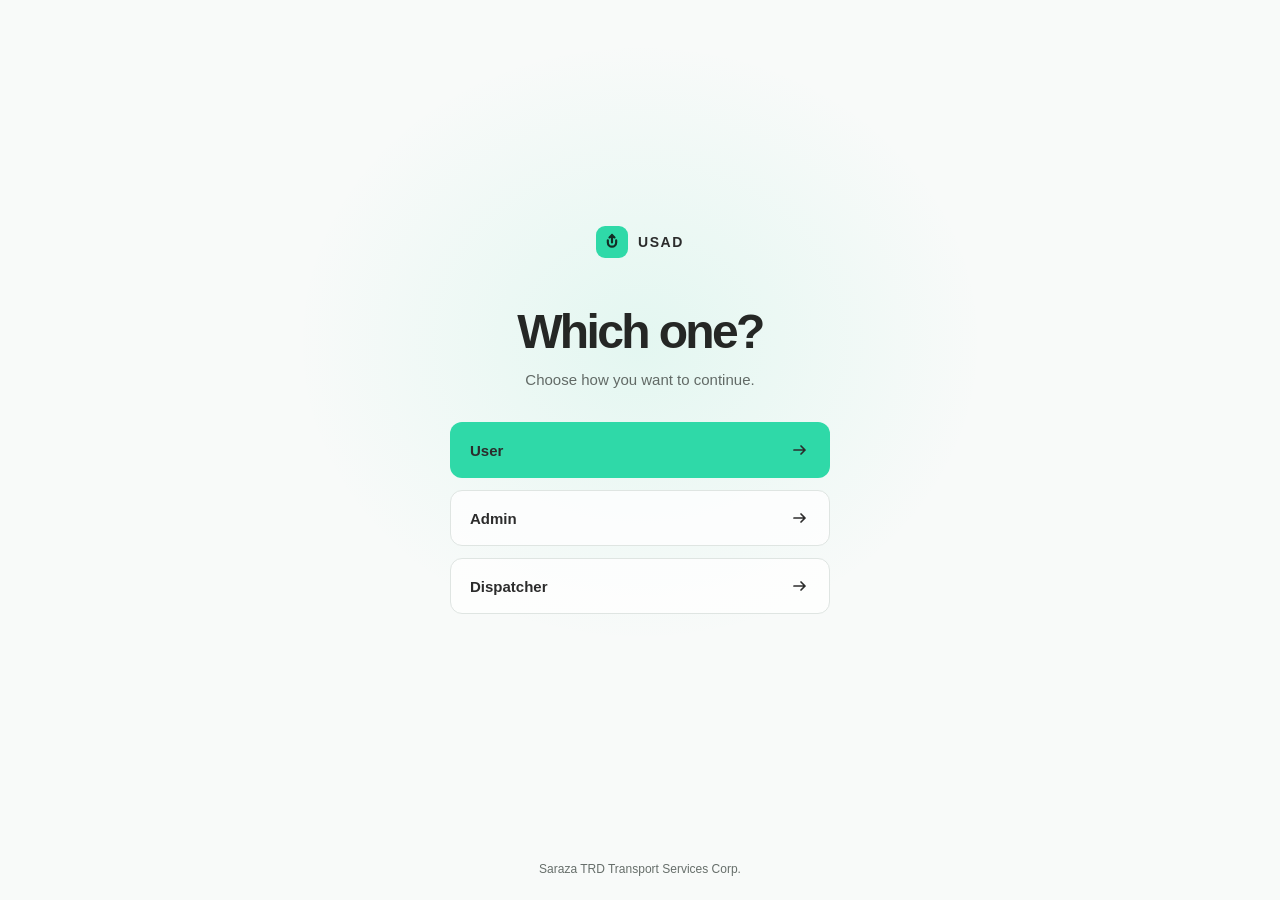
==== commit a2087342: "added dispatcher frame" ====
--- a/index.html
+++ b/index.html
@@ -8,6 +8,7 @@
   <meta name="description" content="USAD commuter app interface prototype">
   <title>USAD — Which one?</title>
   <link rel="stylesheet" href="styles.css">
+  <script src="routes.js" defer></script>
   <script src="app.js" defer></script>
 </head>
 
@@ -37,6 +38,13 @@
           </button>
           <button class="role-button role-button-secondary" type="button" data-open="admin">
             <span>Admin</span>
+            <svg aria-hidden="true" viewBox="0 0 20 20" fill="none">
+              <path d="M4 10h11m-4-4 4 4-4 4" stroke="currentColor" stroke-width="1.7" stroke-linecap="round"
+                stroke-linejoin="round" />
+            </svg>
+          </button>
+          <button class="role-button role-button-secondary" type="button" data-open="dispatcher">
+            <span>Dispatcher</span>
             <svg aria-hidden="true" viewBox="0 0 20 20" fill="none">
               <path d="M4 10h11m-4-4 4 4-4 4" stroke="currentColor" stroke-width="1.7" stroke-linecap="round"
                 stroke-linejoin="round" />
@@ -74,8 +82,12 @@
           <output class="zoom-level" id="zoom-level" aria-live="polite">75%</output>
           <button class="zoom-button" type="button" data-zoom="in" aria-label="Zoom in" title="Zoom in">+</button>
           <span class="zoom-separator" aria-hidden="true"></span>
+          <button class="zoom-button fullscreen-button" id="fullscreen-button" type="button" aria-label="Enter fullscreen" title="Enter fullscreen">
+            <svg viewBox="0 0 24 24" fill="none" stroke="currentColor" stroke-width="1.8" stroke-linecap="round" stroke-linejoin="round" aria-hidden="true"><path d="M8 3H5a2 2 0 0 0-2 2v3m13-5h3a2 2 0 0 1 2 2v3M3 16v3a2 2 0 0 0 2 2h3m13-5v3a2 2 0 0 1-2 2h-3"></path></svg>
+          </button>
           <button class="fit-button" id="fit-button" type="button" title="Reset screen position and zoom">Reset</button>
         </div>
+        <span class="fullscreen-status" id="fullscreen-status" role="status" aria-live="polite"></span>
       </header>
 
       <div class="canvas-viewport" id="canvas-viewport" tabindex="0"
--- a/styles.css
+++ b/styles.css
@@ -223,8 +223,8 @@
 }
 
 .workspace-header {
+  display: grid;
   z-index: 2;
-  display: grid;
   height: 64px;
   flex: 0 0 64px;
   grid-template-columns: 1fr 1fr 1fr;
@@ -262,6 +262,8 @@
 
 .workspace-title {
   display: flex;
+  grid-column: 2;
+  grid-row: 1;
   align-items: center;
   justify-content: center;
   gap: 10px;
@@ -295,6 +297,8 @@
 
 .zoom-controls {
   display: flex;
+  grid-column: 3;
+  grid-row: 1;
   align-items: center;
   justify-self: end;
   gap: 5px;
@@ -322,6 +326,29 @@
   background: rgba(255, 255, 255, 0.11);
 }
 
+.fullscreen-button svg {
+  width: 16px;
+  height: 16px;
+}
+
+.fullscreen-status:empty {
+  display: none;
+}
+
+.fullscreen-status:not(:empty) {
+  position: fixed;
+  top: 72px;
+  right: 16px;
+  z-index: 5;
+  max-width: min(360px, calc(100vw - 32px));
+  padding: 9px 12px;
+  border: 1px solid rgba(248, 113, 113, 0.4);
+  border-radius: 7px;
+  background: #351c22;
+  color: #fecaca;
+  font-size: 12px;
+}
+
 .zoom-level {
   min-width: 40px;
   color: #ededed;
@@ -336,6 +363,50 @@
 
 .fit-button {
   padding: 7px 10px;
+}
+
+@media (max-width: 480px) {
+  .workspace-header {
+    height: 88px;
+    flex-basis: 88px;
+    grid-template-columns: 1fr 1fr;
+    padding: 6px 12px;
+  }
+
+  .back-button {
+    grid-column: 1;
+    grid-row: 1;
+    padding: 6px;
+  }
+
+  .workspace-title {
+    grid-column: 1 / -1;
+    grid-row: 2;
+  }
+
+  .zoom-controls {
+    grid-column: 2;
+    grid-row: 1;
+    gap: 2px;
+  }
+
+  .zoom-button {
+    width: 25px;
+    height: 26px;
+  }
+
+  .zoom-level {
+    min-width: 32px;
+  }
+
+  .zoom-separator {
+    margin: 0 2px;
+  }
+
+  .fit-button {
+    padding: 5px 6px;
+    font-size: 12px;
+  }
 }
 
 .canvas-viewport {
@@ -346,6 +417,11 @@
   touch-action: none;
   user-select: none;
   -webkit-user-select: none;
+}
+
+#workspace-page:fullscreen {
+  width: 100vw;
+  height: 100vh;
 }
 
 .canvas-viewport.is-dragging {
@@ -614,6 +690,45 @@
   font-size: inherit;
 }
 
+/* Mobile Auth Helper Bar & Chips */
+.auth-helper-bar {
+  position: absolute;
+  bottom: 24px;
+  left: 0;
+  right: 0;
+  display: flex;
+  justify-content: center;
+  align-items: center;
+  gap: 8px;
+  z-index: 10;
+  padding: 0 16px;
+}
+
+.auth-helper-chip {
+  padding: 6px 12px;
+  border: 1px solid #e2e8f0;
+  border-radius: 6px;
+  background: #ffffff;
+  color: #64748b;
+  font-size: 11px;
+  font-weight: 500;
+  cursor: pointer;
+  box-shadow: 0 1px 2px rgba(0, 0, 0, 0.04);
+  transition: background-color 0.15s, color 0.15s, border-color 0.15s, box-shadow 0.15s;
+  white-space: nowrap;
+}
+
+.auth-helper-chip:hover {
+  background: #f8fafc;
+  color: #0f172a;
+  border-color: #cbd5e1;
+  box-shadow: 0 2px 4px rgba(0, 0, 0, 0.08);
+}
+
+.auth-helper-chip:active {
+  transform: translateY(1px);
+}
+
 .screen-title {
   margin: 0 0 20px;
   color: #303030;
@@ -646,6 +761,29 @@
 .register-form .form-field input {
   height: 38px;
   border-radius: 8px;
+}
+
+.password-input-wrap {
+  position: relative;
+  width: 100%;
+}
+
+.register-form .password-input-wrap input {
+  padding-right: 56px;
+}
+
+.password-visibility-toggle {
+  position: absolute;
+  top: 50%;
+  right: 9px;
+  padding: 4px;
+  border: 0;
+  background: transparent;
+  color: var(--brand);
+  cursor: pointer;
+  font-size: 10px;
+  font-weight: 600;
+  transform: translateY(-50%);
 }
 
 .terms-consent {
@@ -1167,10 +1305,18 @@
 
 .home-shortcuts {
   display: flex;
+  width: 100%;
   gap: 6px;
   margin-top: 10px;
-  overflow: hidden;
-}
+  overflow-x: auto;
+  overflow-y: hidden;
+  padding-bottom: 2px;
+  scrollbar-width: none;
+  overscroll-behavior-x: contain;
+  -webkit-overflow-scrolling: touch;
+}
+
+.home-shortcuts::-webkit-scrollbar { display: none; }
 
 .home-shortcuts button {
   display: flex;
@@ -1449,28 +1595,6 @@
   to { translate: 9px -7px; }
 }
 
-.live-chip {
-  position: absolute;
-  top: 9px;
-  right: 9px;
-  display: flex;
-  align-items: center;
-  gap: 5px;
-  padding: 5px 8px;
-  border-radius: 12px;
-  background: rgba(255,255,255,.95);
-  color: #245b49;
-  font-size: 11px;
-  font-weight: 600;
-}
-
-.live-chip i {
-  width: 6px;
-  height: 6px;
-  border-radius: 50%;
-  background: #14815f;
-}
-
 .expand-map {
   position: absolute;
   right: 9px;
@@ -1479,6 +1603,7 @@
   width: 25px;
   height: 25px;
   place-items: center;
+  padding: 0;
   border: 1px solid #d8dfdc;
   border-radius: var(--home-radius-icon);
   background: #fff;
@@ -1590,10 +1715,11 @@
   bottom: 0;
   left: 0;
   display: flex;
-  height: 66px;
-  align-items: center;
-  justify-content: space-around;
-  padding: 5px 9px 4px;
+  height: 74px;
+  align-items: center;
+  justify-content: space-between;
+  gap: 4px;
+  padding: 6px 8px 5px;
   border-top: 1px solid #e4e8e6;
   border-radius: var(--home-radius-card) var(--home-radius-card) 0 0;
   background: #fff;
@@ -1601,23 +1727,26 @@
 
 .nav-item {
   display: flex;
-  width: 58px;
-  height: 50px;
+  min-width: 0;
+  height: 56px;
+  flex: 1 1 0;
   align-items: center;
   justify-content: center;
   flex-direction: column;
-  gap: 3px;
-  padding: 0;
+  gap: 4px;
+  padding: 4px 2px;
   border: 0;
+  border-radius: 12px;
   background: transparent;
-  color: #929a96;
+  color: #737d78;
   cursor: pointer;
   font-size: 11px;
+  transition: background-color 140ms ease, color 140ms ease, transform 140ms ease;
 }
 
 .nav-item svg {
-  width: 19px;
-  height: 19px;
+  width: 20px;
+  height: 20px;
   fill: none;
   stroke: currentColor;
   stroke-width: 1.8;
@@ -1625,26 +1754,36 @@
   stroke-linejoin: round;
 }
 
-.nav-item.is-active { color: #123f32; font-weight: 650; }
+.nav-item:hover { background: #f1f8f5; color: #123f32; }
+.nav-item:active { transform: scale(.96); }
+.nav-item.is-active { background: #e8f7f1; color: #123f32; font-weight: 650; }
 .nav-item.is-active svg { stroke-width: 2.2; }
 
 .nav-book {
-  display: grid;
-  width: 54px;
-  height: 54px;
-  flex: 0 0 54px;
-  place-items: center;
-  margin-top: -24px;
+  display: flex;
+  width: 58px;
+  height: 58px;
+  flex: 0 0 58px;
+  align-items: center;
+  justify-content: center;
+  flex-direction: column;
+  gap: 1px;
+  margin-top: -18px;
   border: 0;
-  border-radius: 50%;
+  border-radius: 17px;
   background: #23bf92;
   box-shadow: 0 3px 8px rgba(13, 98, 72, .25);
   color: #fff;
   cursor: pointer;
-}
-
-.nav-book svg { width: 28px; height: 28px; fill: none; stroke: currentColor; stroke-width: 1.7; stroke-linecap: round; }
-.prototype-stamp { position: absolute; bottom: 68px; left: 0; width: 100%; margin: 0; color: #46534d; font-size: 11px; text-align: center; pointer-events: none; }
+  font-size: 10px;
+  font-weight: 650;
+  transition: background-color 140ms ease, transform 140ms ease;
+}
+
+.nav-book svg { width: 22px; height: 22px; fill: none; stroke: currentColor; stroke-width: 1.9; stroke-linecap: round; }
+.nav-book:hover { background: #18a97f; }
+.nav-book:active { transform: scale(.96); }
+.prototype-stamp { position: absolute; bottom: 76px; left: 0; width: 100%; margin: 0; color: #46534d; font-size: 11px; text-align: center; pointer-events: none; }
 .home-scroll + .app-navigation + .prototype-stamp { background: rgba(255,255,255,.82); }
 
 .modal-scrim {
@@ -1700,7 +1839,7 @@
 .passenger-stepper button:last-child { border-color: #107d5d; background: #107d5d; color: #fff; }
 .payment-options { display: grid; gap: var(--space-2); }
 .payment-option { position: relative; display: flex; min-height: 52px; align-items: center; gap: 10px; padding: 8px 10px; border: 1px solid #d9dfdc; border-radius: 8px; cursor: pointer; }
-.payment-option:has(input:checked) { border-color: #32b993; background: #eefff8; }
+.payment-option.selected, .payment-option:has(input:checked) { border-color: #32b993; background: #eefff8; }
 .payment-option input { position: absolute; top: 50%; right: 8px; width: 14px; height: 14px; margin: 0; accent-color: #108363; transform: translateY(-50%); }
 .payment-icon { display: grid; width: 27px; height: 27px; flex: 0 0 27px; place-items: center; border: 1px solid #cdd6d2; border-radius: 5px; color: #82908a; font-size: 14px; }
 .payment-icon.gcash { border-color: #1978dc; background: #0878ee; color: #fff; font-size: 16px; font-weight: 800; }
@@ -1713,6 +1852,53 @@
 .payment-option > button { margin-left: auto; padding: 5px 7px; border: 0; border-radius: 4px; background: #11805f; color: #fff; cursor: pointer; font-size: 8px; }
 .sheet-primary { display: flex; width: 100%; height: 46px; align-items: center; justify-content: center; gap: 9px; margin-top: var(--space-4); border: 0; border-radius: 7px; background: #107a5b; color: #fff; cursor: pointer; font-size: 12px; font-weight: 650; }
 .sheet-primary span { font-size: 17px; line-height: 1; }
+
+.home-shortcut-sheet { max-height: 88%; }
+.home-shortcut-route-list,
+.home-nearby-stop-list { display: grid; gap: 9px; }
+.home-shortcut-route,
+.home-nearby-route { display: flex; align-items: center; gap: 10px; padding: 11px; border: 1px solid #e1e7e4; border-radius: 10px; background: #fbfdfc; }
+.home-shortcut-route > div:first-child,
+.home-nearby-route > div { display: grid; flex: 1; min-width: 0; gap: 4px; }
+.home-shortcut-route strong,
+.home-nearby-route strong { color: #29332f; font-size: 12px; line-height: 1.35; }
+.home-shortcut-route small,
+.home-nearby-route small { color: #74817b; font-size: 10px; line-height: 1.4; }
+.home-shortcut-route-actions { display: flex; flex: 0 0 auto; gap: 5px; }
+.home-route-toggle,
+.home-route-use { min-height: 30px; padding: 0 9px; border: 1px solid #cbd9d2; border-radius: 7px; background: #fff; color: #18785d; cursor: pointer; font-size: 10px; font-weight: 650; white-space: nowrap; }
+.home-route-toggle.is-saved,
+.home-route-use { border-color: #148161; background: #148161; color: #fff; }
+.home-shortcut-note { margin: 12px 0 0; color: #77827d; font-size: 10px; line-height: 1.5; }
+.home-trip-readiness { display: grid; gap: 14px; }
+.home-trip-readiness-heading { display: grid; gap: 6px; }
+.home-trip-readiness-heading > strong { color: #29332f; font-size: 14px; line-height: 1.4; }
+.home-trip-readiness-heading > small { color: #74817b; font-size: 10px; line-height: 1.4; }
+.home-trip-readiness-status { display: inline-flex; width: fit-content; align-items: center; gap: 5px; color: #117a5c; font-size: 10px; font-weight: 700; }
+.home-trip-readiness-status svg { width: 15px; height: 15px; fill: none; stroke: currentColor; stroke-width: 1.8; stroke-linecap: round; stroke-linejoin: round; }
+.home-trip-readiness-facts { display: grid; grid-template-columns: repeat(2, minmax(0, 1fr)); gap: 12px 10px; margin: 0; padding: 12px 0; border-top: 1px solid #e1e7e4; border-bottom: 1px solid #e1e7e4; }
+.home-trip-readiness-facts div { display: grid; min-width: 0; gap: 4px; }
+.home-trip-readiness-facts dt { color: #74817b; font-size: 10px; }
+.home-trip-readiness-facts dd { overflow-wrap: anywhere; margin: 0; color: #29332f; font-size: 11px; font-weight: 650; line-height: 1.4; }
+.home-trip-readiness-actions { display: flex; gap: 8px; }
+.home-trip-readiness-primary,
+.home-trip-readiness-secondary { display: inline-flex; min-height: 36px; align-items: center; justify-content: center; padding: 0 13px; border: 1px solid #148161; border-radius: 7px; cursor: pointer; font: inherit; font-size: 11px; font-weight: 650; }
+.home-trip-readiness-primary { background: #148161; color: #fff; }
+.home-trip-readiness-secondary { background: #fff; color: #148161; }
+.home-trip-readiness-empty { display: grid; justify-items: center; gap: 9px; padding: 12px 4px 2px; text-align: center; }
+.home-trip-readiness-empty > svg { width: 30px; height: 30px; fill: none; stroke: #148161; stroke-width: 1.6; stroke-linecap: round; stroke-linejoin: round; }
+.home-trip-readiness-empty h3 { margin: 0; color: #29332f; font-size: 14px; }
+.home-trip-readiness-empty p { max-width: 250px; margin: 0; color: #68766e; font-size: 11px; line-height: 1.5; }
+.home-nearby-section-title { margin: 16px 0 8px; color: #536159; font-size: 11px; font-weight: 650; }
+.home-nearby-vehicle-list { display: grid; gap: 7px; }
+.home-nearby-vehicle { display: flex; align-items: center; gap: 8px; padding: 9px; border: 1px solid #e1e7e4; border-radius: 9px; }
+.home-nearby-vehicle > span:first-child { display: grid; flex: 1; gap: 3px; }
+.home-nearby-vehicle strong { color: #29332f; font-size: 11px; }
+.home-nearby-vehicle small { color: #74817b; font-size: 9px; }
+.home-nearby-eta { color: #16805f; font-size: 10px; font-weight: 650; white-space: nowrap; }
+.home-nearby-vehicle button { min-height: 28px; padding: 0 9px; border: 0; border-radius: 6px; background: #148161; color: #fff; cursor: pointer; font-size: 10px; font-weight: 650; }
+.home-stop-icon { display: grid; width: 30px; height: 30px; flex: 0 0 30px; place-items: center; border-radius: 50%; background: #e4f7f0; color: #138263; }
+.home-stop-icon svg { width: 17px; height: 17px; fill: none; stroke: currentColor; stroke-width: 1.7; stroke-linecap: round; stroke-linejoin: round; }
 
 .ride-results { padding: 0 0 14px; overflow-y: auto; }
 .results-header { display: flex; min-height: 87px; align-items: center; gap: var(--space-3); padding: 18px var(--page-gutter) 12px; background: #fff; }
@@ -1730,8 +1916,6 @@
 .result-filter { display: flex; gap: var(--space-2); margin: 0 var(--page-gutter) var(--space-3); }
 .result-filter button { min-width: 85px; height: 28px; padding: 0 12px; border: 1px solid #dfe5e2; border-radius: 16px; background: #fff; color: #7a8580; cursor: pointer; font-size: 10px; }
 .result-filter .filter-selected { border-color: #0f795b; background: #0f795b; color: #fff; }
-.discount-note { display: flex; height: 34px; align-items: center; gap: 7px; margin: 0 var(--page-gutter) var(--space-3); padding: 0 10px; border: 1px solid #6fc5a8; border-radius: 6px; background: #edfff8; color: #147c5d; font-size: 10px; font-weight: 600; }
-.discount-note span { display: grid; width: 14px; height: 14px; place-items: center; border: 1px solid #218664; border-radius: 50%; font-size: 9px; }
 .ride-list { display: grid; gap: 10px; padding: 0 var(--page-gutter); }
 .ride-card { position: relative; display: grid; min-height: 92px; grid-template-columns: 34px minmax(0, 1fr) auto; align-items: start; gap: 10px; padding: 10px; border: 1px solid #dce3df; border-radius: 8px; background: #fff; }
 .ride-logo { width: 33px; height: 35px; flex-basis: 33px; }
@@ -1750,10 +1934,23 @@
 .with-confirmation { overflow: hidden; }
 .with-confirmation > .ride-results { position: absolute; inset: 0; width: 100%; height: 100%; }
 .with-confirmation > .modal-scrim { align-items: center; padding: 14px; }
+.top-up-modal-scrim { z-index: 10; align-items: center; padding: 18px; }
 .booking-dialog { position: relative; width: 100%; padding: 19px 15px 13px; border-radius: 14px; background: #fff; box-shadow: 0 10px 30px rgba(0,0,0,.18); }
 .booking-dialog .modal-close { top: 17px; right: 14px; }
 .booking-dialog h2 { padding-right: 29px; font-size: 17px; }
 .booking-dialog .sheet-subtitle { margin-bottom: 13px; }
+.departure-fields { display: grid; grid-template-columns: 1fr 1fr; gap: 5px 9px; margin-top: 11px; }
+.departure-fields label { color: #64716b; font-size: 9px; font-weight: 650; }
+.departure-fields input { width: 100%; height: 33px; padding: 0 7px; border: 1px solid #dce4df; border-radius: 6px; background: #fff; color: #26352e; font: inherit; font-size: 10px; }
+.departure-fields input:focus-visible { outline: 2px solid #168564; outline-offset: 1px; }
+.departure-fields input[aria-invalid="true"] { border-color: #b94b3f; }
+.booking-demo-note { margin: 6px 0 0; color: #77837d; font-size: 8px; line-height: 1.35; }
+.booking-date-error { margin: 5px 0 0; color: #a14343; font-size: 9px; }
+.top-up-message { display: grid; justify-items: center; gap: 12px; padding: 18px 8px; text-align: center; }
+.top-up-message h2 { padding: 0; }
+.top-up-icon { display: grid; width: 48px; height: 48px; place-items: center; border-radius: 50%; background: #e8f8f2; color: #107a5b; }
+.top-up-icon svg { width: 24px; height: 24px; }
+.password-updated-icon { background: #e8f8f2; color: #107a5b; }
 .confirm-route { display: flex; gap: 9px; padding: 10px 0; border-bottom: 1px solid #e2e7e4; }
 .confirm-route > div { display: grid; gap: 4px; }
 .confirm-route strong { font-size: 11px; }
@@ -1783,6 +1980,7 @@
 .demo-qr i:nth-child(2) { top: 10px; left: 10px; width: 15px; height: 15px; border: 4px solid #17211d; background: #17211d; }
 .demo-qr i:nth-child(3) { top: 10px; right: 10px; width: 15px; height: 15px; border: 4px solid #17211d; background: #17211d; }
 .demo-qr b { position: absolute; bottom: 10px; left: 10px; z-index: 2; width: 15px; height: 15px; border: 4px solid #17211d; background: #17211d; }
+.ticket-code-note { margin: 0 0 8px; color: #8a938e; font-size: 8px; text-align: center; }
 .ticket-caption { display: block; color: #909894; font-size: 9px; text-align: center; }
 .ticket-number { display: block; margin: 3px 0 12px; color: #1d2421; font-size: 17px; letter-spacing: -.02em; text-align: center; }
 .ticket-route { display: flex; align-items: center; gap: 8px; padding: 9px 0; border-top: 1px solid #e5e9e7; border-bottom: 1px solid #e5e9e7; }
@@ -1848,7 +2046,7 @@
   visibility: hidden;
 }
 .map-art.is-live .map-label { z-index: 2; padding: 4px 6px; border: 1px solid rgba(208, 218, 213, .8); border-radius: 4px; background: rgba(255,255,255,.88); color: #53675e; font-size: 8px; letter-spacing: .04em; }
-.map-controls { position: absolute; z-index: 3; top: 232px; right: 12px; display: grid; justify-items: center; gap: 4px; padding: 4px; border: 1px solid rgba(30, 50, 42, .1); border-radius: 8px; background: rgba(255,255,255,.96); box-shadow: 0 2px 8px rgba(24, 45, 36, .12); }
+.map-controls { position: absolute; z-index: 3; top: 210px; right: 12px; display: grid; justify-items: center; gap: 4px; padding: 4px; border: 1px solid rgba(30, 50, 42, .1); border-radius: 8px; background: rgba(255,255,255,.96); box-shadow: 0 2px 8px rgba(24, 45, 36, .12); }
 .map-controls button { display: grid; width: 31px; height: 31px; place-items: center; padding: 0; border: 0; border-radius: 5px; background: #fff; color: #245b49; cursor: pointer; font-size: 21px; line-height: 1; }
 .map-controls button:hover { background: #edf8f3; }
 .map-controls button svg { width: 17px; height: 17px; fill: none; stroke: currentColor; stroke-width: 1.7; stroke-linecap: round; stroke-linejoin: round; }
@@ -1860,19 +2058,19 @@
   top: 0;
   right: 0;
   left: 0;
-  height: 220px;
-  padding: 0 16px;
+  height: 198px;
+  padding: 0 18px;
   border-radius: 0 0 22px 22px;
   background: linear-gradient(145deg, #2fd9a8, #28b996);
   color: #fff;
   box-shadow: 0 8px 16px rgba(24, 45, 36, .1);
 }
-.live-map-header-content { position: absolute; right: 16px; bottom: 12px; left: 16px; display: grid; gap: 10px; }
+.live-map-header-content { position: absolute; top: 45px; right: 18px; left: 18px; display: grid; gap: 15px; }
 .live-map-topbar {
   display: flex;
   align-items: center;
   justify-content: space-between;
-  gap: 12px;
+  gap: 16px;
 }
 .live-map-pin {
   display: grid;
@@ -1887,16 +2085,17 @@
 .live-map-location {
   display: grid;
   flex: 1;
-  gap: 4px;
+  gap: 6px;
   color: rgba(255,255,255,.9);
   font-size: 10px;
 }
 .live-map-location > span {
   display: flex;
   align-items: center;
-  gap: 4px;
+  gap: 6px;
   color: #e7fff7;
-  font-size: 10px;
+  font-size: 11px;
+  letter-spacing: .02em;
 }
 .live-map-location > span svg {
   width: 16px;
@@ -1911,9 +2110,9 @@
 .live-map-location strong {
   display: block;
   color: #fff;
-  font-size: 15px;
+  font-size: 18px;
   letter-spacing: -.03em;
-  line-height: 1.15;
+  line-height: 1.2;
 }
 .notification-button.compact {
   position: relative;
@@ -1956,7 +2155,7 @@
   display: flex;
   align-items: center;
   gap: 9px;
-  height: 40px;
+  height: 44px;
   margin: 0;
   padding: 0 9px 0 10px;
   border: 0;
@@ -1984,73 +2183,12 @@
   outline: none;
 }
 .live-map-search input::placeholder { color: #69756f; }
-.live-map-search button {
-  display: grid;
-  width: 26px;
-  height: 26px;
-  flex: 0 0 26px;
-  place-items: center;
-  border: 0;
-  border-radius: 7px;
-  background: transparent;
-  color: #147d61;
-  cursor: pointer;
-}
-.live-map-search button svg {
-  width: 18px;
-  height: 18px;
-  flex: 0 0 18px;
-  fill: none;
-  stroke: currentColor;
-  stroke-width: 1.8;
-  stroke-linecap: round;
-  stroke-linejoin: round;
-}
-.live-map-filters {
-  display: flex;
-  flex-wrap: nowrap;
-  gap: 5px;
-  overflow-x: auto;
-  scrollbar-width: none;
-}
-.live-map-filters::-webkit-scrollbar { display: none; }
-.live-map-filters button {
-  display: flex;
-  flex: 0 0 auto;
-  min-height: 30px;
-  align-items: center;
-  gap: 4px;
-  padding: 0 10px;
-  border: 1px solid rgba(255,255,255,.22);
-  border-radius: 999px;
-  background: rgba(255,255,255,.2);
-  color: #fff;
-  cursor: pointer;
-  font-size: 9px;
-  font-weight: 650;
-  white-space: nowrap;
-}
-.live-map-filters button svg {
-  width: 14px;
-  height: 14px;
-  flex: 0 0 14px;
-  fill: none;
-  stroke: currentColor;
-  stroke-width: 1.8;
-  stroke-linecap: round;
-  stroke-linejoin: round;
-}
-.live-map-filters button.is-active {
-  border-color: #fff;
-  background: #fff;
-  color: #15785f;
-}
 .map-live-card {
   display: none;
   position: absolute;
   z-index: 4;
   right: 9px;
-  top: 224px;
+  top: 210px;
   left: 9px;
   gap: 4px;
   padding: 12px;
@@ -2077,14 +2215,14 @@
 }
 .map-seat-button:hover { background: #d2f5e6; }
 .map-attribution { position: absolute; z-index: 2; bottom: 7px; left: 10px; margin: 0; color: #3f4d46; font-size: 10px; pointer-events: none; text-shadow: 0 1px 2px rgba(255,255,255,.9); }
-.live-map-legend { position: absolute; z-index: 3; top: 230px; right: 56px; display: grid; gap: 5px; min-width: 104px; padding: 9px 10px; border: 1px solid #e4e9e7; border-radius: 10px; background: rgba(255,255,255,.96); box-shadow: 0 2px 8px rgba(24,45,36,.1); color: #56635e; font-size: 8px; }
+.live-map-legend { position: absolute; z-index: 3; top: 210px; right: 56px; display: grid; gap: 5px; min-width: 104px; padding: 9px 10px; border: 1px solid #e4e9e7; border-radius: 10px; background: rgba(255,255,255,.96); box-shadow: 0 2px 8px rgba(24,45,36,.1); color: #56635e; font-size: 8px; }
 .live-map-legend strong { margin-bottom: 1px; color: #718078; font-size: 8px; font-weight: 700; text-transform: uppercase; }
 .live-map-legend span { display: flex; align-items: center; gap: 6px; }
 .live-map-legend span.is-current { margin: -2px -4px; padding: 2px 4px; border-radius: 5px; background: #f1f7f4; color: #253b31; font-weight: 700; }
 .live-map-legend i { width: 6px; height: 6px; flex: 0 0 6px; border-radius: 50%; background: #14a979; }
 .live-map-legend i.is-moderate { background: #ed9b22; }
 .live-map-legend i.is-congested { background: #e14e55; }
-.live-map-filter-summary { margin: 0; color: rgba(255,255,255,.84); font-size: 8px; line-height: 1.2; }
+.live-map-summary { margin: 0 2px; color: rgba(255,255,255,.9); font-size: 10px; line-height: 1.3; }
 .bus-route-overview { margin: 0 0 9px; border: 1px solid #e2ebe6; border-radius: 9px; background: #f7faf8; }
 .bus-route-overview summary { display: flex; min-height: 52px; align-items: center; justify-content: space-between; gap: 10px; padding: 8px 10px; cursor: pointer; list-style: none; }
 .bus-route-overview summary::-webkit-details-marker { display: none; }
@@ -2654,7 +2792,7 @@
   font-weight: 700;
 }
 .sheet-primary span { font-size: 22px; line-height: 1; }
-@media (max-width: 900px) {
+@media (max-width: 1100px) {
   .seat-capacity-shell {
     grid-template-columns: 1fr;
   }
@@ -2760,61 +2898,105 @@
 .profile-status-badge.is-pending { background: #fff1cd; color: #8a6414; }
 
 .trip-history-page { min-height: 100%; background: #f5f7f6; }
-.ticket-history-header { height: 220px; min-height: 220px; padding: 0 20px; border-radius: 0 0 var(--home-radius-feature) var(--home-radius-feature); background: linear-gradient(145deg, #2fd9a8, #28b996); color: #fff; }
-.settings-scroll .ticket-history-header { position: sticky; z-index: 4; top: 0; }
-.ticket-history-header .home-shortcuts { margin: 10px -2px 0; overflow-x: auto; scrollbar-width: none; }
-.ticket-history-header .home-shortcuts::-webkit-scrollbar { display: none; }
-.trip-history-filters { gap: 6px; }
-.trip-history-filters button.is-active { border-color: #fff; background: #fff; color: #167b5e; }
-.trip-history-body { display: grid; gap: 14px; padding: 17px 20px 28px; }
-.trip-history-summary { padding: 12px; border: 1px solid #e3e9e6; border-radius: 12px; background: #fff; }
-.trip-history-summary > header { display: flex; align-items: center; justify-content: space-between; gap: 8px; }
-.trip-history-summary-title { display: flex; min-width: 0; align-items: center; gap: 7px; }
-.trip-history-summary-title > span { width: 7px; height: 7px; flex: 0 0 7px; border-radius: 50%; background: #14b981; }
-.trip-history-summary h2 { margin: 0; color: #728198; font-size: 9px; font-weight: 700; line-height: 1.25; text-transform: uppercase; white-space: nowrap; }
-.trip-history-summary header button { min-height: 24px; flex: 0 0 auto; padding: 0; border: 0; background: transparent; color: #15966f; cursor: pointer; font-size: 10px; font-weight: 700; white-space: nowrap; }
-.trip-history-stats { display: grid; grid-template-columns: repeat(3, minmax(0, 1fr)); gap: 6px; margin-top: 9px; }
-.trip-history-stats > div { display: grid; gap: 3px; min-width: 0; justify-items: center; padding: 7px 4px; border-radius: 9px; background: #f4f7fa; text-align: center; }
-.trip-history-stats span { color: #74817a; font-size: 9px; }
-.trip-history-stats strong { color: #26352e; font-size: 13px; font-variant-numeric: tabular-nums; }
-.trip-history-section-heading { display: flex; align-items: baseline; justify-content: space-between; gap: 8px; }
-.trip-history-section-heading h2 { margin: 0; color: #8996ac; font-size: 9px; font-weight: 700; text-transform: uppercase; }
-.trip-history-section-heading > span { color: #74817a; font-size: 9px; text-align: right; }
+.ticket-history-header { position: relative; z-index: 4; height: 194px; min-height: 194px; padding: 22px 20px 0; border-radius: 0 0 var(--home-radius-feature) var(--home-radius-feature); background: linear-gradient(145deg, #2fd9a8, #28b996); color: #fff; }
+.settings-scroll .ticket-history-header { position: sticky; top: 0; }
+.ticket-header-top { display: flex; align-items: center; gap: 10px; height: 40px; }
+.ticket-header-top > span { font-size: 10px; font-weight: 700; letter-spacing: .12em; opacity: .84; }
+.ticket-header-top .settings-back { width: 36px; height: 36px; flex-basis: 36px; margin: 0; }
+.ticket-header-top .settings-back svg { width: 17px; height: 17px; }
+.ticket-history-header > h1 { margin: 8px 0 3px; font-size: 21px; letter-spacing: -.03em; }
+.ticket-history-header > p { margin: 0; color: rgba(255,255,255,.88); font-size: 10px; }
+.ticket-tabs { display: grid; grid-template-columns: 1fr 1fr; gap: 8px; margin: 12px -2px 0; }
+.ticket-tabs button { display: flex; min-width: 0; height: 40px; align-items: center; justify-content: center; gap: 6px; border: 1px solid rgba(255,255,255,.36); border-radius: 9px 9px 0 0; background: transparent; color: rgba(255,255,255,.9); cursor: pointer; font: inherit; font-size: 11px; font-weight: 650; }
+.ticket-tabs button.is-active { border-color: #fff; background: #fff; color: #167b5e; }
+.ticket-tabs button span { display: grid; min-width: 18px; height: 18px; place-items: center; padding: 0 4px; border-radius: 99px; background: rgba(255,255,255,.2); font-size: 9px; }
+.ticket-tabs button.is-active span { background: #e7f7f0; }
+.ticket-tabs button:focus-visible { outline: 2px solid #fff; outline-offset: 2px; }
+.trip-history-body { display: grid; gap: 12px; padding: 16px 16px 28px; }
 .trip-history-list { display: grid; gap: 10px; }
-.trip-history-card { padding: 13px; border: 1px solid #e0e7e3; border-radius: 10px; background: #fff; }
-.trip-history-card-header { display: flex; flex-wrap: wrap; align-items: center; gap: 5px 8px; padding-bottom: 10px; border-bottom: 1px solid #edf0ee; }
-.trip-history-code { color: #176f54; font-size: 11px; font-weight: 700; }
-.trip-history-card-header time { color: #77837d; font-size: 9px; }
-.trip-history-status { margin-left: auto; padding: 4px 7px; border-radius: 99px; background: #eaf7f0; color: #167552; font-size: 9px; font-weight: 650; }
+.trip-history-card { padding: 12px; border: 1px solid #e0e7e3; border-radius: 12px; background: #fff; box-shadow: 0 2px 7px rgba(37,61,49,.04); }
+.upcoming-ticket-card { border-color: #b8e8d8; }
+.trip-history-card-header { display: flex; flex-wrap: wrap; align-items: center; gap: 5px 8px; padding-bottom: 9px; border-bottom: 1px solid #edf0ee; }
+.trip-history-code { color: #176f54; font-size: 10px; font-weight: 700; overflow-wrap: anywhere; }
+.trip-history-card-header time { color: #58665f; font-size: 9px; font-weight: 600; }
+.trip-history-status { margin-left: auto; padding: 4px 7px; border-radius: 99px; background: #eaf7f0; color: #167552; font-size: 8px; font-weight: 650; }
 .trip-history-status.is-cancelled { background: #fff1ee; color: #a64e3f; }
-.trip-history-status.is-upcoming { background: #fff6e6; color: #8b6318; }
-.trip-history-card-body { display: grid; grid-template-columns: minmax(0, 1fr) auto; gap: 12px; padding: 11px 0; }
-.trip-history-stops { position: relative; display: grid; gap: 10px; min-width: 0; }
+.trip-history-status.is-upcoming { background: #e8f6f0; color: #167552; }
+.trip-history-card-body { display: grid; grid-template-columns: minmax(0, 1fr) auto; gap: 10px; padding: 10px 0; }
+.trip-history-stops { position: relative; display: grid; gap: 9px; min-width: 0; }
 .trip-history-stops::before { position: absolute; top: 6px; bottom: 6px; left: 5px; width: 1px; background: #d7e4dd; content: ""; }
 .trip-history-stop { display: flex; align-items: flex-start; gap: 8px; min-width: 0; }
 .trip-history-stop > span { display: grid; gap: 3px; min-width: 0; }
-.trip-history-stop strong { color: #303b35; font-size: 10px; line-height: 1.3; overflow-wrap: anywhere; }
-.trip-history-stop small { color: #77837d; font-size: 9px; line-height: 1.3; overflow-wrap: anywhere; }
+.trip-history-stop strong { color: #303b35; font-size: 9px; line-height: 1.3; overflow-wrap: anywhere; }
+.trip-history-stop small { color: #77837d; font-size: 8px; line-height: 1.3; overflow-wrap: anywhere; }
 .trip-origin-dot,
 .trip-destination-dot { position: relative; z-index: 1; width: 8px; height: 8px; flex: 0 0 8px; margin: 2px 0 0 1px; border: 2px solid #2ba981; border-radius: 50%; background: #2ba981; }
 .trip-destination-dot { border-color: #df8c42; background: #df8c42; }
-[data-trip-status="cancelled"] .trip-origin-dot,
-[data-trip-status="cancelled"] .trip-destination-dot { border-color: #a9b6c5; background: #a9b6c5; }
-.trip-history-fare { display: grid; align-content: start; justify-items: end; gap: 4px; min-width: 70px; text-align: right; }
-.trip-history-fare strong { color: #26352e; font-size: 13px; font-variant-numeric: tabular-nums; }
+[data-trip-history-card] .trip-destination-dot { border-color: #df8c42; background: #df8c42; }
+[data-ticket-tab="past"][data-trip-history-card] .trip-origin-dot,
+[data-ticket-tab="past"][data-trip-history-card] .trip-destination-dot { border-color: #a9b6c5; background: #a9b6c5; }
+.trip-history-fare { display: grid; align-content: start; justify-items: end; gap: 4px; min-width: 64px; text-align: right; }
+.trip-history-fare strong { color: #26352e; font-size: 12px; font-variant-numeric: tabular-nums; }
 .trip-history-fare span,
-.trip-history-fare small { color: #74817a; font-size: 9px; line-height: 1.3; }
-.trip-history-fare small { max-width: 90px; }
-.trip-history-discount { margin: 0 0 10px; color: #167552; font-size: 9px; font-weight: 600; }
-.trip-history-actions { display: flex; flex-wrap: wrap; align-items: center; gap: 8px; padding-top: 9px; border-top: 1px solid #edf0ee; }
-.trip-history-actions button { min-height: 30px; padding: 0 10px; border: 0; border-radius: 6px; background: #f0f3f6; color: #5d6873; cursor: pointer; font-size: 9px; font-weight: 650; }
-.trip-history-actions .trip-receipt-link { display: inline-flex; min-height: 30px; align-items: center; gap: 4px; padding: 0; border-radius: 0; background: transparent; color: #078260; font-weight: 700; }
-.trip-history-actions .trip-receipt-link svg { width: 12px; height: 12px; flex: 0 0 12px; fill: none; stroke: currentColor; stroke-linecap: round; stroke-linejoin: round; stroke-width: 1.5; }
-.trip-history-actions .trip-rate-button { background: #f0f3f6; color: #5d6873; }
+.trip-history-fare small { color: #74817a; font-size: 8px; line-height: 1.3; }
+.trip-history-fare small { max-width: 92px; }
+.trip-history-reference { margin: 0 0 9px; color: #718078; font-size: 8px; }
+.trip-history-reference strong { color: #176f54; }
+.trip-history-actions { display: flex; flex-wrap: wrap; align-items: center; gap: 6px 10px; padding-top: 8px; border-top: 1px solid #edf0ee; }
+.trip-history-actions button { min-height: 36px; padding: 0 10px; border: 0; border-radius: 8px; background: #f0f3f6; color: #5d6873; cursor: pointer; font-size: 9px; font-weight: 650; }
+.trip-history-actions .trip-receipt-link { padding: 0; background: transparent; color: #078260; font-weight: 700; }
+.trip-history-actions .trip-cancel-button { margin-left: auto; border: 1px solid #f0d7d2; background: #fff; color: #a64e3f; }
 .trip-history-actions .trip-rebook-button { margin-left: auto; background: #08aa79; color: #fff; }
-.trip-history-actions .trip-rebook-button.is-secondary { background: #f0f3f6; color: #5d6873; }
-.trip-history-empty { margin: 12px 0; color: #74817a; font-size: 12px; text-align: center; }
-.trip-history-disclaimer { margin: 0; color: #77837d; font-size: 9px; text-align: center; }
+.trip-history-actions .trip-rebook-button:hover { background: #078a63; }
+.trip-history-actions .trip-rebook-button:active { background: #067654; transform: translateY(1px); }
+.trip-history-actions .trip-rebook-button:focus-visible { outline: 2px solid #087c5a; outline-offset: 2px; }
+.trip-history-actions .trip-rate-button { border: 1px solid #e8c34a; background: #fff5c9; color: #735700; }
+.trip-history-actions .trip-rate-button:hover { border-color: #d3a91f; background: #ffec9a; }
+.trip-history-actions .trip-rate-button:active { background: #ffe16c; transform: translateY(1px); }
+.trip-history-actions .trip-rate-button:focus-visible { outline: 2px solid #c69200; outline-offset: 2px; }
+.trip-rating-scrim { position: fixed; z-index: 8; inset: 0; display: flex; align-items: center; justify-content: center; padding: 18px; background: rgba(26,31,28,.58); overscroll-behavior: contain; }
+.trip-rating-modal { position: relative; display: grid; width: min(100%, 340px); gap: 10px; overflow: hidden; padding: 22px 18px 16px; border: 1px solid #f0d77f; border-radius: 18px; background: #fff; box-shadow: 0 16px 48px rgba(0,0,0,.24); }
+.trip-rating-close { position: absolute; top: 10px; right: 11px; display: grid; width: 34px; height: 34px; place-items: center; padding: 0; border: 0; border-radius: 50%; background: #fff8df; color: #6c5712; cursor: pointer; font-size: 24px; line-height: 1; }
+.trip-rating-modal-icon { display: grid; width: 42px; height: 42px; place-items: center; border-radius: 13px; background: #fff1ad; color: #d09b00; font-size: 22px; }
+.trip-rating-modal h2 { margin: 0; padding-right: 35px; color: #26352e; font-size: 17px; }
+.trip-rating-modal > p { margin: -4px 0 2px; color: #66736c; font-size: 11px; line-height: 1.45; }
+.trip-rating-modal > .trip-rating-trip-summary { margin: 0; padding: 8px 9px; border-radius: 8px; background: #fff9e6; color: #6f5a17; font-size: 9px; font-weight: 650; }
+.trip-rating-stars { display: flex; align-items: center; justify-content: center; gap: 7px; padding: 7px 0; }
+.trip-rating-stars button { display: grid; width: 44px; height: 44px; place-items: center; padding: 0; border: 1px solid #ecd98e; border-radius: 10px; background: #fff; color: #a9a08a; cursor: pointer; font-size: 25px; line-height: 1; }
+.trip-rating-stars button.is-selected { border-color: #e6b822; background: #fff1ad; color: #d09b00; }
+.trip-rating-stars button:hover { border-color: #d6a80e; color: #d09b00; }
+.trip-rating-stars button:focus-visible,
+.trip-rating-submit:focus-visible { outline: 2px solid #c69200; outline-offset: 2px; }
+.trip-rating-comment-label { display: flex; align-items: center; justify-content: space-between; gap: 8px; color: #3f4b44; font-size: 10px; font-weight: 700; }
+.trip-rating-comment-label span { color: #89938d; font-size: 9px; font-weight: 500; }
+.trip-rating-modal textarea { width: 100%; min-height: 92px; resize: none; padding: 10px 11px; border: 1px solid #e5dfc8; border-radius: 9px; background: #fffefa; color: #26352e; font: inherit; font-size: 11px; line-height: 1.45; }
+.trip-rating-modal textarea:focus-visible { outline: 2px solid #c69200; outline-offset: 2px; }
+.trip-rating-character-count { justify-self: end; margin-top: -7px; color: #89938d; font-size: 8px; }
+.trip-rating-modal .trip-rating-feedback { margin: 0; color: #6f5a17; font-size: 9px; }
+.trip-rating-modal-actions { display: grid; grid-template-columns: 1fr 1fr; gap: 8px; margin-top: 2px; }
+.trip-rating-modal-actions button { min-height: 42px; border-radius: 9px; cursor: pointer; font: inherit; font-size: 10px; font-weight: 700; }
+.trip-rating-cancel { border: 1px solid #e5dfc8; background: #fff; color: #5e6862; }
+.trip-rating-submit { min-height: 42px; padding: 0 12px; border: 0; border-radius: 9px; background: #dfb31c; color: #342600; cursor: pointer; font: inherit; font-size: 10px; font-weight: 700; }
+.trip-rating-submit:hover:not(:disabled) { background: #edc52f; }
+.trip-rating-submit:disabled { background: #e7e1ca; color: #89816a; cursor: not-allowed; }
+.trip-rating-saved { margin: 8px 0 0; color: #6f5a17; font-size: 9px; line-height: 1.4; overflow-wrap: anywhere; }
+@media (max-width: 360px) {
+  .trip-rating-scrim { padding: 12px; }
+  .trip-rating-modal { padding: 20px 14px 14px; }
+  .trip-rating-stars { gap: 5px; }
+  .trip-rating-stars button { width: 40px; height: 40px; }
+}
+.past-trip-panel { display: grid; gap: 12px; }
+.trip-history-search { display: grid; gap: 6px; color: #55645c; font-size: 9px; font-weight: 650; }
+.trip-history-search input { width: 100%; height: 38px; padding: 0 11px; border: 1px solid #dfe7e2; border-radius: 9px; background: #fff; color: #26352e; font: inherit; font-size: 10px; }
+.trip-history-search input:focus-visible { outline: 2px solid #168564; outline-offset: 2px; }
+.ticket-empty-state { display: grid; justify-items: center; gap: 8px; padding: 31px 18px; border: 1px dashed #cbd9d1; border-radius: 13px; background: #fff; text-align: center; }
+.ticket-empty-icon { display: grid; width: 38px; height: 38px; place-items: center; border-radius: 50%; background: #e7f7f0; color: #118361; font-size: 23px; }
+.ticket-empty-state h2 { margin: 2px 0 0; color: #26352e; font-size: 14px; }
+.ticket-empty-state p { max-width: 250px; margin: 0; color: #74817a; font-size: 10px; line-height: 1.5; }
+.ticket-empty-state button { min-height: 36px; margin-top: 4px; padding: 0 16px; border: 0; border-radius: 8px; background: #0d9e73; color: #fff; cursor: pointer; font: inherit; font-size: 10px; font-weight: 700; }
+.trip-history-empty { margin: 8px 0; color: #74817a; font-size: 11px; text-align: center; }
+.trip-history-disclaimer { margin: 0; color: #77837d; font-size: 8px; line-height: 1.4; text-align: center; }
 
 .notification-page { padding: var(--space-5) var(--page-gutter) 32px; }
 .notification-overview { display: flex; min-height: 64px; align-items: center; justify-content: space-between; gap: var(--space-3); padding-bottom: var(--space-3); border-bottom: 1px solid #e9eeeb; }
@@ -2889,6 +3071,35 @@
 .profile-support-banner > span { font-size: 10px; }
 .profile-support-banner small { color: #d2d6d4; font-size: 9px; }
 .profile-support-banner i { position: absolute; top: 50%; right: 10px; display: grid; width: 22px; height: 22px; place-items: center; border-radius: 50%; background: #2fd9a8; color: #124b3b; font-size: 14px; font-style: normal; font-weight: 700; transform: translateY(-50%); }
+.payment-settings-page { display: grid; align-content: start; gap: 14px; min-height: 720px; padding: 18px 14px 28px; background: #f1f2f3; }
+.payment-page-note { margin: 0 2px 2px; color: #65716b; font-size: 11px; line-height: 1.45; }
+.payment-settings-group { overflow: hidden; border: 1px solid #e8eaeb; border-radius: 11px; background: #fff; }
+.payment-settings-group h2 { min-height: 48px; margin: 0; padding: 14px 14px 11px; border-bottom: 1px solid #eceeef; color: #30373b; font-size: 14px; font-weight: 650; }
+.payment-method-row { display: grid; min-height: 62px; grid-template-columns: 38px minmax(0, 1fr) auto; align-items: center; gap: 10px; padding: 9px 13px; border-bottom: 1px solid #eff0f1; }
+.payment-method-row:last-child { border-bottom: 0; }
+.payment-method-icon { display: grid; width: 32px; height: 32px; flex: 0 0 32px; place-items: center; border-radius: 8px; background: #f1f5f3; color: #168263; font-size: 15px; font-weight: 750; }
+.payment-method-icon svg { width: 19px; height: 19px; fill: none; stroke: currentColor; stroke-width: 1.8; stroke-linecap: round; stroke-linejoin: round; }
+.payment-method-icon.is-bank { background: #eef4ff; color: #3478c8; }
+.payment-method-icon.is-card { background: #f2f3f5; color: #56636d; }
+.payment-method-icon.is-gcash { background: #eef6ff; color: #1680d6; }
+.payment-method-icon.is-maya { background: #edfaf3; color: #159466; }
+.payment-method-icon.is-pouch { background: #fff2ed; color: #ca644d; }
+.payment-method-icon.is-auto { background: #fff2ed; color: #cf694f; }
+.payment-method-copy { display: grid; min-width: 0; gap: 4px; }
+.payment-method-copy strong { overflow: hidden; color: #30373b; font-size: 13px; font-weight: 550; text-overflow: ellipsis; white-space: nowrap; }
+.payment-method-copy small { color: #76817b; font-size: 10px; line-height: 1.35; }
+.payment-method-badge { width: fit-content; padding: 4px 7px; border-radius: 5px; background: #f0f2f2; color: #59635e; font-size: 9px; font-weight: 700; text-transform: uppercase; }
+.payment-method-action { min-height: 34px; padding: 0 9px; border: 1px solid #cde8dc; border-radius: 7px; background: #f1faf6; color: #157654; cursor: pointer; font: inherit; font-size: 11px; font-weight: 600; }
+.payment-method-action.is-secondary { border-color: #e2a295; background: #fff; color: #b46050; }
+.payment-method-add { display: flex; width: 100%; min-height: 56px; align-items: center; gap: 10px; padding: 9px 13px; border: 0; background: #fff; color: #48554e; cursor: pointer; font: inherit; font-size: 13px; text-align: left; }
+.payment-method-add:hover { background: #f8faf9; }
+.payment-method-add > span:first-child:not(.payment-method-icon, .payment-method-copy, .payment-method-chevron, .payment-bank-wordmark) { display: grid; width: 32px; height: 32px; flex: 0 0 32px; place-items: center; border: 1px dashed #cbd2ce; color: #748078; font-size: 18px; }
+.payment-method-add .payment-method-copy { flex: 1; }
+.payment-method-add .payment-method-icon { margin-right: 0; }
+.payment-method-chevron { margin-left: auto; color: #56615b; font-size: 24px; line-height: 1; }
+.payment-bank-wordmark { display: grid; width: 32px; height: 32px; flex: 0 0 32px; place-items: center; border-radius: 50%; background: #f7f4df; color: #8d7829; font-size: 10px; font-weight: 800; }
+.payment-method-balance { color: #30373b; font-size: 12px; font-variant-numeric: tabular-nums; }
+.payment-settings-message { min-height: 16px; margin: 0 2px; color: #536159; font-size: 11px; line-height: 1.4; }
 .account-identity { display: flex; min-height: 100px; align-items: center; gap: 17px; padding: 0 0 6px; }
 .account-avatar { display: grid; width: 68px; height: 68px; flex: 0 0 68px; place-items: center; border-radius: 50%; background: #eff1f4; color: #858d9b; }
 .account-avatar svg { width: 44px; height: 44px; fill: currentColor; stroke: currentColor; stroke-width: 1.4; }
@@ -2927,6 +3138,13 @@
 .account-payment-link:focus-visible { outline: 2px solid #176e54; outline-offset: 2px; }
 .account-edit-control button svg { width: 14px; height: 14px; fill: none; stroke: currentColor; stroke-linecap: round; stroke-linejoin: round; stroke-width: 1.8; }
 .account-inline-message { margin: 2px 8px 0; }
+.account-password-form .account-edit-field { margin-right: 0; margin-left: 0; }
+.account-password-form .password-input-wrap input { width: 100%; height: 36px; padding: 0 56px 0 10px; border: 1px solid #e0e6e2; border-radius: 8px; outline: none; background: #f6f7f6; color: #303638; font: inherit; font-size: 12px; font-weight: 450; }
+.account-password-form .password-input-wrap input:focus { border-color: #2fd9a8; box-shadow: 0 0 0 2px rgba(47,217,168,.15); }
+.account-password-form .password-input-wrap input[aria-invalid="true"] { border-color: #c94e4e; }
+.account-password-submit { min-height: 34px; padding: 0 12px; border: 0; border-radius: 7px; background: #158a67; color: #fff; cursor: pointer; font-size: 11px; font-weight: 600; }
+.account-password-submit:hover { background: #107a5b; }
+.account-password-submit:focus-visible { outline: 2px solid #176e54; outline-offset: 2px; }
 .account-payment-list { padding: 0 5px 7px; }
 .account-payment-row { display: grid; min-height: 44px; grid-template-columns: 32px minmax(0, 1fr) 68px 36px; align-items: center; gap: 7px; border-bottom: 1px solid #eef0ef; }
 .account-payment-row:last-of-type { border-bottom: 0; }
@@ -2950,7 +3168,11 @@
 .account-support-link { display: flex; width: 100%; min-height: 64px; align-items: center; justify-content: space-between; padding: 0; border: 0; border-bottom: 1px solid #e8eaec; background: #fff; color: #34383c; cursor: pointer; font-size: 13px; text-align: left; }
 .account-support-link span { color: #3d454b; font-size: 17px; }
 .account-message { min-height: 17px; margin: 7px 0 0; color: #46534d; font-size: 11px; }
-.account-signout { display: none; }
+.account-signout { color: #b94141; }
+.account-signout > span { color: inherit; font-size: 14px; line-height: normal; }
+.account-signout:hover { background: #fff7f7; }
+.account-signout:focus-visible { outline: 2px solid #176e54; outline-offset: -2px; }
+.account-signout svg { width: 18px; height: 18px; flex: 0 0 18px; stroke: currentColor; stroke-width: 1.7; stroke-linecap: round; stroke-linejoin: round; }
 
 .faq-page { position: relative; display: flex; isolation: isolate; min-height: 720px; flex-direction: column; overflow: visible; padding: 28px var(--page-gutter) var(--space-5); background: #fff; }
 .faq-page::before { position: absolute; z-index: 0; top: 620px; right: -205px; width: 390px; height: 390px; background: url("assets/3d-images/archery-target.png") center / contain no-repeat; content: ""; filter: blur(7px); opacity: .82; pointer-events: none; }
@@ -3369,6 +3591,126 @@
   background: rgba(255, 255, 255, 0.05);
 }
 
+/* Administrator Profile & Sign Out Button */
+.admin-user-avatar-modal {
+  width: 56px;
+  height: 56px;
+  font-size: 18px;
+  background: rgba(47, 217, 168, 0.15);
+  border: 2px solid var(--brand);
+  color: var(--brand);
+  box-shadow: 0 0 24px rgba(47, 217, 168, 0.25);
+}
+
+.admin-profile-badge {
+  display: inline-flex;
+  align-items: center;
+  gap: 6px;
+  padding: 4px 12px;
+  margin-top: 4px;
+  border-radius: 999px;
+  background: rgba(47, 217, 168, 0.12);
+  border: 1px solid rgba(47, 217, 168, 0.35);
+  color: #2FD9A8;
+  font-size: 11.5px;
+  font-weight: 600;
+  letter-spacing: 0.02em;
+}
+
+.admin-profile-badge::before {
+  content: "";
+  width: 6px;
+  height: 6px;
+  border-radius: 50%;
+  background: #2FD9A8;
+  box-shadow: 0 0 8px #2FD9A8;
+}
+
+.admin-profile-details {
+  display: grid;
+  gap: 10px;
+  margin: 16px 0 20px;
+  padding: 14px 16px;
+  background: #0c121d;
+  border: 1px solid #1e2838;
+  border-radius: 10px;
+  text-align: left;
+}
+
+.admin-profile-row {
+  display: flex;
+  justify-content: space-between;
+  align-items: center;
+  gap: 12px;
+  font-size: 12px;
+  border-bottom: 1px solid rgba(255, 255, 255, 0.04);
+  padding-bottom: 8px;
+}
+
+.admin-profile-row:last-child {
+  border-bottom: 0;
+  padding-bottom: 0;
+}
+
+.admin-profile-label {
+  color: #64748b;
+  font-size: 11px;
+  font-weight: 500;
+}
+
+.admin-profile-value {
+  color: #e2e8f0;
+  font-weight: 600;
+  text-align: right;
+  font-size: 12px;
+}
+
+.admin-signout-btn {
+  display: inline-flex;
+  align-items: center;
+  justify-content: center;
+  gap: 8px;
+  flex: 1;
+  height: 40px;
+  padding: 0 16px;
+  border: 1px solid rgba(239, 68, 68, 0.4);
+  border-radius: 8px;
+  background: linear-gradient(135deg, rgba(239, 68, 68, 0.16) 0%, rgba(220, 38, 38, 0.28) 100%);
+  color: #fca5a5;
+  font-family: inherit;
+  font-size: 13px;
+  font-weight: 600;
+  cursor: pointer;
+  transition: all 0.2s cubic-bezier(0.16, 1, 0.3, 1);
+  box-shadow: 0 2px 8px rgba(239, 68, 68, 0.15);
+}
+
+.admin-signout-btn:hover {
+  background: #ef4444;
+  color: #ffffff;
+  border-color: #ef4444;
+  box-shadow: 0 6px 20px rgba(239, 68, 68, 0.4);
+  transform: translateY(-1px);
+}
+
+.admin-signout-btn:active {
+  transform: translateY(0);
+  background: #dc2626;
+}
+
+.admin-signout-btn svg {
+  width: 16px;
+  height: 16px;
+  stroke: currentColor;
+  flex-shrink: 0;
+  transition: transform 0.2s ease;
+}
+
+.admin-signout-btn:hover svg {
+  transform: translateX(2px);
+}
+
+
 /* ==========================================================================
    Admin Operations Console Dashboard (Fleet Monitoring & Dispatch)
    ========================================================================== */
@@ -3377,8 +3719,8 @@
   display: flex;
   width: 100%;
   height: 100%;
-  background: #0b0f15;
-  color: #f1f5f9;
+  background: #0b0f17;
+  color: #f8fafc;
   overflow: hidden;
   user-select: text;
 }
@@ -3387,66 +3729,66 @@
 .admin-sidebar {
   width: 230px;
   flex-shrink: 0;
-  background: #0c1017;
-  border-right: 1px solid #161e2b;
+  background: #0b0f17;
+  border-right: 1px solid #1e293b;
   display: flex;
   flex-direction: column;
   justify-content: space-between;
-  padding: 20px 14px;
+  padding: 24px 16px;
 }
 
 .admin-sidebar-brand {
   display: flex;
   align-items: center;
   gap: 12px;
-  padding: 0 6px 24px 6px;
+  padding: 0 4px 24px 4px;
 }
 
 .admin-sidebar-brand-icon {
   width: 36px;
   height: 36px;
-  border-radius: 10px;
-  background: var(--brand);
-  color: #081a14;
+  border-radius: 8px;
+  background: #10b981;
+  color: #064e3b;
   display: grid;
   place-items: center;
-  box-shadow: 0 4px 16px rgba(47, 217, 168, 0.28);
 }
 
 .admin-sidebar-brand-icon svg {
-  width: 22px;
-  height: 22px;
+  width: 20px;
+  height: 20px;
 }
 
 .admin-sidebar-brand-text {
   font-size: 20px;
   font-weight: 700;
-  color: var(--brand);
+  color: #f8fafc;
   letter-spacing: -0.02em;
 }
 
 .admin-nav {
   display: flex;
   flex-direction: column;
-  gap: 5px;
+  gap: 7px;
 }
 
 .admin-nav-item {
   display: flex;
+  min-height: 48px;
   align-items: center;
   gap: 12px;
-  padding: 10px 14px;
-  border-radius: 8px;
-  color: #6b7c93;
-  font-size: 13px;
+  padding: 10px 12px;
+  border: 1px solid transparent;
+  border-radius: 10px;
+  color: #94a3b8;
+  font-size: 13.5px;
   font-weight: 500;
   background: transparent;
-  border: 0;
   width: 100%;
   text-align: left;
   cursor: pointer;
   position: relative;
-  transition: all 0.15s ease;
+  transition: color 140ms ease, background-color 140ms ease, border-color 140ms ease, transform 140ms ease;
 }
 
 .admin-nav-item svg {
@@ -3456,33 +3798,34 @@
 }
 
 .admin-nav-item:hover {
-  color: #cbd5e1;
-  background: rgba(255, 255, 255, 0.04);
+  color: #f8fafc;
+  background: rgba(255, 255, 255, 0.06);
+  border-color: #263244;
 }
 
 .admin-nav-item.is-active {
-  background: #182230;
-  color: #ffffff;
+  background: rgba(16, 185, 129, 0.14);
+  color: #10b981;
   font-weight: 600;
-}
-
-.admin-nav-item.is-active::before {
-  content: "";
-  position: absolute;
-  left: 0;
-  top: 8px;
-  bottom: 8px;
-  width: 3px;
-  border-radius: 2px;
-  background: var(--brand);
+  border-color: rgba(16, 185, 129, 0.28);
+}
+
+.admin-nav-item:active {
+  transform: scale(.98);
+}
+
+.admin-nav-item:focus-visible {
+  outline: 2px solid #2fd9a8;
+  outline-offset: 2px;
 }
 
 .admin-sidebar-user {
   display: flex;
   align-items: center;
   gap: 12px;
-  padding: 14px 6px 0;
-  border-top: 1px solid #161e2b;
+  padding: 10px 8px;
+  margin-top: 14px;
+  border-top: 1px solid #1e293b;
   cursor: pointer;
   background: transparent;
   border-left: 0;
@@ -3490,15 +3833,35 @@
   border-bottom: 0;
   width: 100%;
   text-align: left;
+  border-radius: 8px;
+  transition: background 0.18s ease;
+}
+
+.admin-sidebar-user:hover {
+  background: rgba(255, 255, 255, 0.05);
+}
+
+.admin-user-logout-icon {
+  width: 16px;
+  height: 16px;
+  margin-left: auto;
+  color: #64748b;
+  flex-shrink: 0;
+  transition: color 0.15s ease, transform 0.15s ease;
+}
+
+.admin-sidebar-user:hover .admin-user-logout-icon {
+  color: #f87171;
+  transform: translateX(1px);
 }
 
 .admin-user-avatar {
   width: 36px;
   height: 36px;
   border-radius: 50%;
-  background: #0d221c;
-  border: 1.5px solid var(--brand);
-  color: var(--brand);
+  background: rgba(16, 185, 129, 0.12);
+  border: 1.5px solid #10b981;
+  color: #10b981;
   display: grid;
   place-items: center;
   font-size: 12px;
@@ -3515,7 +3878,7 @@
 .admin-user-name {
   font-size: 13px;
   font-weight: 600;
-  color: #ffffff;
+  color: #f8fafc;
   white-space: nowrap;
   text-overflow: ellipsis;
   overflow: hidden;
@@ -3523,7 +3886,7 @@
 
 .admin-user-role {
   font-size: 11px;
-  color: #64748b;
+  color: #94a3b8;
 }
 
 /* Main Panel */
@@ -3534,8 +3897,8 @@
   overflow-y: auto;
   overflow-x: hidden;
   padding: 0 28px 28px;
-  background: #090d14;
-  gap: 18px;
+  background: #0b0f17;
+  gap: 20px;
   scroll-behavior: smooth;
   scrollbar-width: thin;
   scrollbar-color: rgba(255, 255, 255, 0.16) rgba(0, 0, 0, 0.2);
@@ -3568,15 +3931,7 @@
 .admin-main-container::-webkit-scrollbar-thumb:hover,
 .is-admin ::-webkit-scrollbar-thumb:hover,
 .phone-screen.is-admin ::-webkit-scrollbar-thumb:hover {
-  background: var(--brand);
-  box-shadow: 0 0 10px rgba(47, 217, 168, 0.6);
-  border-color: rgba(47, 217, 168, 0.3);
-}
-
-.admin-main-container::-webkit-scrollbar-thumb:active,
-.is-admin ::-webkit-scrollbar-thumb:active,
-.phone-screen.is-admin ::-webkit-scrollbar-thumb:active {
-  background: #25b88e;
+  background: #10b981;
 }
 
 /* Header */
@@ -3589,11 +3944,10 @@
   justify-content: space-between;
   gap: 20px;
   padding: 20px 0 16px;
-  background: rgba(9, 13, 20, 0.94);
+  background: rgba(11, 15, 23, 0.94);
   backdrop-filter: blur(14px);
   -webkit-backdrop-filter: blur(14px);
-  border-bottom: 1px solid rgba(255, 255, 255, 0.07);
-  box-shadow: 0 8px 24px -6px rgba(0, 0, 0, 0.5);
+  border-bottom: 1px solid #1e293b;
 }
 
 .admin-header-title-box {
@@ -3610,38 +3964,10 @@
 
 .admin-header-title {
   margin: 0;
-  font-size: 24px;
+  font-size: 22px;
   font-weight: 700;
-  color: #ffffff;
-  letter-spacing: -0.03em;
-}
-
-.admin-telemetry-badge {
-  display: inline-flex;
-  align-items: center;
-  gap: 6px;
-  padding: 3px 10px;
-  border-radius: 20px;
-  background: #09221b;
-  border: 1px solid rgba(47, 217, 168, 0.4);
-  color: var(--brand);
-  font-size: 11px;
-  font-weight: 600;
-}
-
-.admin-telemetry-badge::before {
-  content: "";
-  width: 6px;
-  height: 6px;
-  border-radius: 50%;
-  background: var(--brand);
-  box-shadow: 0 0 8px var(--brand);
-}
-
-.admin-header-subtitle {
-  margin: 0;
-  font-size: 12.5px;
-  color: #72849a;
+  color: #f8fafc;
+  letter-spacing: -0.02em;
 }
 
 .admin-header-actions {
@@ -3651,225 +3977,215 @@
 }
 
 .admin-select-corridor {
-  background: #0f1622;
-  border: 1px solid #1e2838;
-  border-radius: 8px;
+  background: #111827;
+  border: 1px solid #1e293b;
+  border-radius: 6px;
   padding: 8px 14px;
-  color: #cbd5e1;
+  color: #f8fafc;
   font-size: 12px;
   outline: none;
   cursor: pointer;
 }
 
 .admin-btn-assign {
-  background: var(--brand);
-  color: #081a14;
+  background: #10b981;
+  color: #064e3b;
   border: 0;
-  border-radius: 8px;
+  border-radius: 6px;
   padding: 8px 16px;
   font-size: 12.5px;
-  font-weight: 650;
+  font-weight: 600;
   cursor: pointer;
   display: flex;
   align-items: center;
   gap: 6px;
-  transition: background-color 0.15s, transform 0.15s;
+  transition: background-color 0.15s;
 }
 
 .admin-btn-assign:hover {
-  background: #38e6b3;
-  transform: translateY(-1px);
-}
-
-/* Metrics Row */
+  background: #059669;
+  color: #ffffff;
+}
+
+/* 4 Bento KPI Cards */
 .admin-metrics-grid {
   display: grid;
   grid-template-columns: repeat(4, 1fr);
+  gap: 16px;
+}
+
+.admin-kpi-context {
+  margin: -8px 0;
+  color: #94a3b8;
+  font-size: 11px;
+  line-height: 1.5;
+}
+
+.admin-metric-card {
+  background: #111827;
+  border: 1px solid #1e293b;
+  border-radius: 12px;
+  padding: 24px;
+  display: flex;
+  flex-direction: column;
+  justify-content: space-between;
+  min-height: 140px;
+}
+
+.admin-metric-card .bento-metric-sublabel {
+  line-height: 1.45;
+}
+
+.admin-metric-header {
+  display: flex;
+  align-items: center;
+  justify-content: space-between;
+  margin-bottom: 14px;
+}
+
+.admin-metric-label {
+  font-size: 14px;
+  font-weight: 500;
+  color: #94a3b8;
+  text-transform: none;
+  letter-spacing: normal;
+}
+
+/* Soft Badges */
+.admin-pill-badge {
+  font-size: 11px;
+  font-weight: 500;
+  padding: 3px 8px;
+  border-radius: 9999px;
+  border: none;
+}
+
+.admin-pill-badge.badge-total {
+  background: rgba(59, 130, 246, 0.12);
+  color: #3b82f6;
+}
+
+.admin-pill-badge.badge-registered {
+  background: rgba(16, 185, 129, 0.12);
+  color: #10b981;
+}
+
+.admin-pill-badge.badge-cost {
+  background: rgba(245, 158, 11, 0.12);
+  color: #f59e0b;
+}
+
+.admin-pill-badge.badge-shift {
+  background: rgba(16, 185, 129, 0.12);
+  color: #10b981;
+}
+
+/* De-nested Bento Split Metrics */
+.bento-split-2 {
+  display: grid;
+  grid-template-columns: 1fr 1px 1fr;
   gap: 14px;
-}
-
-.admin-metric-card {
-  background: #0f1622;
-  border: 1px solid #1a2333;
-  border-radius: 10px;
-  padding: 14px 16px;
+  align-items: center;
+  width: 100%;
+}
+
+.bento-split-3 {
+  display: grid;
+  grid-template-columns: 1fr 1px 1fr 1px 1fr;
+  gap: 12px;
+  align-items: center;
+  width: 100%;
+}
+
+.bento-split-col {
   display: flex;
   flex-direction: column;
-}
-
-.admin-metric-header {
-  display: flex;
-  align-items: center;
+  gap: 4px;
+}
+
+.bento-split-divider {
+  width: 1px;
+  height: 40px;
+  background: #1e293b;
+}
+
+.bento-metric-figure {
+  font-size: 28px;
+  font-weight: 600;
+  color: #f8fafc;
+  line-height: 1.1;
+  letter-spacing: -0.02em;
+}
+
+.bento-metric-figure.cyan {
+  color: #38bdf8;
+}
+
+.bento-metric-figure.red {
+  color: #ef4444;
+}
+
+.bento-metric-figure.green {
+  color: #10b981;
+}
+
+.bento-metric-figure.muted {
+  color: #94a3b8;
+}
+
+.bento-metric-sublabel {
+  font-size: 12px;
+  font-weight: 500;
+  color: #94a3b8;
+}
+
+.admin-fuel-kpi-content {
+  display: flex;
+  align-items: flex-end;
   justify-content: space-between;
-  margin-bottom: 12px;
-}
-
-.admin-metric-label {
-  font-size: 11px;
-  font-weight: 700;
-  color: #72849a;
-  letter-spacing: 0.04em;
-  text-transform: uppercase;
-}
-
-.admin-pill-badge {
-  font-size: 10.5px;
-  font-weight: 600;
-  padding: 2px 8px;
-  border-radius: 12px;
-}
-
-.admin-pill-badge.badge-total {
-  background: #16202e;
-  color: #8da2bb;
-  border: 1px solid #223145;
-}
-
-.admin-pill-badge.badge-registered {
-  background: #0d221c;
-  color: var(--brand);
-  border: 1px solid rgba(47, 217, 168, 0.3);
-}
-
-.admin-pill-badge.badge-cost {
-  background: #231c0e;
-  color: #fbbf24;
-  border: 1px solid rgba(251, 191, 36, 0.3);
-}
-
-.admin-pill-badge.badge-shift {
-  background: #0d221c;
-  color: var(--brand);
-  border: 1px solid rgba(47, 217, 168, 0.3);
-}
-
-/* Service Reminders */
-.admin-reminders-row {
-  display: grid;
-  grid-template-columns: 1fr 1fr;
-  gap: 10px;
-}
-
-.admin-reminder-subcard {
-  background: #131c2a;
-  border-radius: 8px;
-  padding: 10px 12px;
-}
-
-.reminder-title {
-  font-size: 11px;
-  color: #72849a;
-  margin-bottom: 4px;
-}
-
-.reminder-val {
-  font-size: 26px;
-  font-weight: 700;
-  line-height: 1;
-}
-
-.reminder-val.cyan {
-  color: #38bdf8;
-}
-
-.reminder-val.red {
-  color: #f87171;
-}
-
-.reminder-sub {
-  font-size: 10.5px;
-  margin-top: 4px;
-}
-
-.reminder-sub.cyan {
-  color: #38bdf8;
-}
-
-.reminder-sub.red {
-  color: #f87171;
-}
-
-/* Fleet Status */
-.admin-fleet-status-row {
-  display: grid;
-  grid-template-columns: 1fr 1fr 1fr;
-  gap: 8px;
-}
-
-.admin-status-subcard {
-  background: #131c2a;
-  border-radius: 8px;
-  padding: 10px 8px;
-  text-align: center;
-}
-
-.status-subcard-title {
-  font-size: 10px;
-  font-weight: 700;
-  color: #72849a;
-  margin-bottom: 2px;
-}
-
-.status-subcard-val {
-  font-size: 22px;
-  font-weight: 700;
-  color: #ffffff;
-  line-height: 1.2;
-}
-
-.status-subcard-val.red {
-  color: #f87171;
-}
-
-.status-subcard-note {
-  font-size: 10px;
-  margin-top: 2px;
-}
-
-.status-subcard-note.green {
-  color: var(--brand);
-}
-
-.status-subcard-note.gray {
-  color: #64748b;
-}
-
-.status-subcard-note.red {
-  color: #f87171;
+  gap: 12px;
+  width: 100%;
+}
+
+.admin-fuel-text-box {
+  display: flex;
+  flex-direction: column;
+  gap: 4px;
+  min-width: 0;
 }
 
 /* Fuel Bar Chart */
 .admin-chart-bars {
   display: flex;
   align-items: flex-end;
-  justify-content: space-between;
-  height: 64px;
-  padding-top: 8px;
-  gap: 8px;
+  gap: 6px;
+  height: 44px;
+  flex-shrink: 0;
 }
 
 .admin-chart-col {
   display: flex;
   flex-direction: column;
   align-items: center;
-  gap: 6px;
-  flex: 1;
+  gap: 4px;
+  width: 16px;
 }
 
 .admin-bar-fill {
   width: 100%;
-  max-width: 22px;
-  border-radius: 3px;
-  background: #f59e0b;
+  border-radius: 2px;
+  background: #3b82f6;
+  transition: height 0.2s ease;
 }
 
 .admin-bar-fill.accent {
-  background: var(--brand);
+  background: #10b981;
 }
 
 .admin-bar-label {
-  font-size: 9.5px;
-  color: #64748b;
+  font-size: 10px;
+  color: #94a3b8;
+  line-height: 1;
 }
 
 /* Active Shift Rate */
@@ -3878,7 +4194,6 @@
   align-items: center;
   justify-content: space-between;
   gap: 12px;
-  padding-top: 4px;
 }
 
 .admin-shift-text-box {
@@ -3887,29 +4202,9 @@
   gap: 4px;
 }
 
-.admin-shift-active-line {
-  display: flex;
-  align-items: center;
-  gap: 8px;
-}
-
-.admin-shift-dot {
-  width: 8px;
-  height: 8px;
-  border-radius: 50%;
-  background: var(--brand);
-  box-shadow: 0 0 6px var(--brand);
-}
-
-.admin-shift-val {
-  font-size: 20px;
-  font-weight: 700;
-  color: #ffffff;
-}
-
 .admin-shift-corridors {
-  font-size: 11px;
-  color: #72849a;
+  font-size: 11.5px;
+  color: #94a3b8;
 }
 
 .admin-donut-wrap {
@@ -3932,15 +4227,15 @@
   place-items: center;
   font-size: 11px;
   font-weight: 700;
-  color: #ffffff;
+  color: #f8fafc;
 }
 
 /* Active Fleet Directory (Table) */
 .admin-directory-panel {
-  background: #0f1622;
-  border: 1px solid #1a2333;
-  border-radius: 10px;
-  padding: 16px 20px;
+  background: #111827;
+  border: 1px solid #1e293b;
+  border-radius: 12px;
+  padding: 24px;
   display: flex;
   flex-direction: column;
 }
@@ -3949,52 +4244,56 @@
   display: flex;
   align-items: center;
   justify-content: space-between;
-  margin-bottom: 14px;
+  border-bottom: 1px solid #1e293b;
+  padding-bottom: 14px;
+  margin-bottom: 16px;
   gap: 14px;
 }
 
 .admin-directory-title {
   margin: 0;
   font-size: 15px;
-  font-weight: 700;
-  color: #ffffff;
-}
-
+  font-weight: 600;
+  color: #f8fafc;
+}
+
+/* Clean Text Tabs with 2px Bottom Indicator */
 .admin-directory-tabs {
   display: flex;
-  gap: 6px;
+  gap: 2px;
 }
 
 .admin-filter-pill {
-  padding: 4px 12px;
-  border-radius: 16px;
-  font-size: 11px;
+  padding: 8px 14px;
+  border-radius: 0;
+  font-size: 13px;
   font-weight: 500;
-  border: 1px solid transparent;
+  border: none;
+  border-bottom: 2px solid transparent;
   background: transparent;
-  color: #72849a;
+  color: #94a3b8;
   cursor: pointer;
   transition: all 0.15s;
 }
 
 .admin-filter-pill:hover {
-  color: #cbd5e1;
-  background: rgba(255, 255, 255, 0.04);
+  color: #f8fafc;
 }
 
 .admin-filter-pill.is-active {
-  background: #132420;
-  color: var(--brand);
-  border-color: rgba(47, 217, 168, 0.4);
+  background: transparent;
+  color: #f8fafc;
+  font-weight: 600;
+  border-bottom-color: #10b981;
 }
 
 .admin-table-search {
   display: flex;
   align-items: center;
   gap: 8px;
-  background: #131c2a;
-  border: 1px solid #1e2838;
-  border-radius: 8px;
+  background: #0b0f17;
+  border: 1px solid #1e293b;
+  border-radius: 6px;
   padding: 6px 12px;
   width: 220px;
 }
@@ -4002,7 +4301,7 @@
 .admin-table-search svg {
   width: 14px;
   height: 14px;
-  color: #64748b;
+  color: #94a3b8;
   flex-shrink: 0;
 }
 
@@ -4010,13 +4309,13 @@
   background: transparent;
   border: 0;
   outline: none;
-  color: #f1f5f9;
-  font-size: 11.5px;
+  color: #f8fafc;
+  font-size: 12px;
   width: 100%;
 }
 
 .admin-table-search input::placeholder {
-  color: #556477;
+  color: #64748b;
 }
 
 .admin-directory-table {
@@ -4027,18 +4326,20 @@
 }
 
 .admin-directory-table th {
-  color: #64748b;
-  font-size: 10.5px;
-  font-weight: 700;
-  letter-spacing: 0.05em;
-  padding: 10px;
-  border-bottom: 1px solid #182230;
+  color: #94a3b8;
+  font-size: 11px;
+  font-weight: 600;
+  letter-spacing: 0.04em;
+  padding: 12px 14px;
+  border-bottom: 1px solid #1e293b;
+  background: transparent;
 }
 
 .admin-directory-table td {
-  padding: 11px 10px;
-  border-bottom: 1px solid #131c28;
+  padding: 14px;
+  border-bottom: 1px solid #1e293b;
   color: #cbd5e1;
+  vertical-align: middle;
 }
 
 .admin-directory-table tr:hover td {
@@ -4050,7 +4351,7 @@
   align-items: center;
   gap: 8px;
   font-weight: 600;
-  color: #ffffff;
+  color: #f8fafc;
 }
 
 .bus-dot {
@@ -4061,8 +4362,7 @@
 }
 
 .bus-dot.green {
-  background: var(--brand);
-  box-shadow: 0 0 6px var(--brand);
+  background: #10b981;
 }
 
 .bus-dot.orange {
@@ -4070,7 +4370,7 @@
 }
 
 .bus-dot.gray {
-  background: #64748b;
+  background: #94a3b8;
 }
 
 .fuel-text {
@@ -4078,55 +4378,149 @@
 }
 
 .fuel-text.cyan {
-  color: #06b6d4;
+  color: #38bdf8;
 }
 
 .fuel-text.yellow {
   color: #f59e0b;
 }
 
+/* Soft Badges with 6px Dot */
 .status-badge {
-  display: inline-block;
-  padding: 3px 10px;
-  border-radius: 12px;
-  font-size: 10.5px;
-  font-weight: 600;
-  text-align: center;
+  display: inline-flex;
+  align-items: center;
+  gap: 6px;
+  padding: 4px 10px;
+  border-radius: 9999px;
+  font-size: 11.5px;
+  font-weight: 500;
+  border: none;
+}
+
+.status-dot {
+  width: 6px;
+  height: 6px;
+  border-radius: 50%;
+  background: currentColor;
+  flex-shrink: 0;
 }
 
 .status-badge.on-duty {
-  background: #0d221c;
-  color: var(--brand);
-  border: 1px solid rgba(47, 217, 168, 0.35);
+  background: rgba(16, 185, 129, 0.12);
+  color: #10b981;
 }
 
 .status-badge.on-break {
-  background: #26190b;
+  background: rgba(245, 158, 11, 0.12);
   color: #f59e0b;
-  border: 1px solid rgba(245, 158, 11, 0.35);
-}
-
-.status-badge.off-duty {
-  background: #1b222c;
-  color: #72849a;
-  border: 1px solid #283547;
+}
+
+.status-badge.off-duty,
+.status-badge.standby {
+  background: rgba(148, 163, 184, 0.12);
+  color: #94a3b8;
 }
 
 .btn-telemetry {
   background: transparent;
-  border: 0;
-  color: #72849a;
+  border: 1px solid #1e293b;
+  color: #94a3b8;
   font-size: 11.5px;
   font-weight: 500;
   cursor: pointer;
-  padding: 4px 8px;
-  border-radius: 4px;
+  padding: 4px 10px;
+  border-radius: 6px;
   transition: all 0.15s;
 }
 
 .btn-telemetry:hover {
-  color: var(--brand);
-  background: rgba(47, 217, 168, 0.08);
+  color: #10b981;
+  border-color: #10b981;
+  background: rgba(16, 185, 129, 0.08);
+}
+
+.admin-row-actions {
+  display: flex;
+  align-items: center;
+  gap: 6px;
+}
+
+.btn-row-actions {
+  padding: 4px 10px;
+  border: 1px solid #334155;
+  border-radius: 6px;
+  background: #111827;
+  color: #cbd5e1;
+  cursor: pointer;
+  font-size: 11.5px;
+  font-weight: 500;
+  transition: border-color 0.15s ease, background-color 0.15s ease, color 0.15s ease;
+}
+
+.btn-row-actions:hover {
+  border-color: #64748b;
+  background: #1e293b;
+  color: #f8fafc;
+}
+
+.fleet-action-menu {
+  display: flex;
+  flex-direction: column;
+  gap: 8px;
+  margin-top: 16px;
+  text-align: left;
+}
+
+.fleet-action-menu > button:not(.admin-modal-button-secondary) {
+  display: flex;
+  flex-direction: column;
+  gap: 4px;
+  padding: 11px 12px;
+  border: 1px solid #263447;
+  border-radius: 7px;
+  background: #0f1622;
+  color: #e2e8f0;
+  cursor: pointer;
+  text-align: left;
+}
+
+.fleet-action-menu > button:not(.admin-modal-button-secondary):hover:not(:disabled) {
+  border-color: #10b981;
+  background: rgba(16, 185, 129, 0.07);
+}
+
+.fleet-action-menu > button:disabled {
+  border-color: #1e293b;
+  background: #0b0f17;
+  color: #64748b;
+  cursor: default;
+  opacity: 0.78;
+}
+
+.fleet-action-menu > button:disabled strong {
+  color: #94a3b8;
+}
+
+.fleet-action-menu > button strong {
+  font-size: 12px;
+  font-weight: 600;
+}
+
+.fleet-action-menu > button span {
+  color: #94a3b8;
+  font-size: 10.5px;
+}
+
+.fleet-action-menu .admin-modal-button-secondary {
+  width: 100%;
+  margin-top: 4px;
+}
+
+.fleet-action-prototype-note {
+  margin: 4px 0;
+  color: #64748b;
+  font-size: 10px;
+  line-height: 1.5;
 }
 
 .admin-pagination {
@@ -4134,38 +4528,38 @@
   align-items: center;
   justify-content: flex-end;
   gap: 12px;
-  margin-top: 12px;
-  font-size: 11px;
-  color: #72849a;
+  margin-top: 16px;
+  font-size: 11.5px;
+  color: #94a3b8;
 }
 
 .admin-pagination button {
-  padding: 4px 10px;
-  background: #131c2a;
-  border: 1px solid #1e2838;
+  padding: 5px 12px;
+  background: #0b0f17;
+  border: 1px solid #1e293b;
   border-radius: 6px;
   color: #cbd5e1;
-  font-size: 11px;
+  font-size: 11.5px;
   cursor: pointer;
   transition: background-color 0.15s;
 }
 
 .admin-pagination button:hover {
-  background: #1a2536;
+  background: #1e293b;
 }
 
 /* Bottom Grid (Comments, Upcoming Shifts, Route Map) */
 .admin-bottom-grid {
   display: grid;
   grid-template-columns: 1.3fr 1fr 1.1fr;
-  gap: 14px;
+  gap: 16px;
 }
 
 .admin-bottom-card {
-  background: #0f1622;
-  border: 1px solid #1a2333;
-  border-radius: 10px;
-  padding: 16px;
+  background: #111827;
+  border: 1px solid #1e293b;
+  border-radius: 12px;
+  padding: 24px;
   display: flex;
   flex-direction: column;
 }
@@ -4174,43 +4568,22 @@
   display: flex;
   align-items: center;
   justify-content: space-between;
-  margin-bottom: 12px;
+  margin-bottom: 14px;
 }
 
 .admin-card-header-left {
   display: flex;
   align-items: center;
   gap: 8px;
-  color: #ffffff;
-  font-size: 11.5px;
-  font-weight: 700;
-  text-transform: uppercase;
-  letter-spacing: 0.04em;
+  color: #f8fafc;
+  font-size: 13px;
+  font-weight: 600;
 }
 
 .admin-card-header-left svg {
   width: 15px;
   height: 15px;
-  color: var(--brand);
-}
-
-.admin-badge-sync {
-  font-size: 10px;
-  font-weight: 600;
-  color: #64748b;
-  border: 1px solid #1e293b;
-  border-radius: 10px;
-  padding: 2px 7px;
-}
-
-.admin-badge-swaps {
-  font-size: 10px;
-  font-weight: 600;
-  color: #f87171;
-  background: #251014;
-  border: 1px solid rgba(239, 68, 68, 0.4);
-  border-radius: 10px;
-  padding: 2px 7px;
+  color: #10b981;
 }
 
 /* Comments List */
@@ -4221,17 +4594,15 @@
   max-height: 200px;
   overflow-y: auto;
   padding-right: 4px;
-  scrollbar-width: thin;
-  scrollbar-color: rgba(255, 255, 255, 0.16) transparent;
 }
 
 .admin-comment-item {
   display: flex;
   flex-direction: column;
-  gap: 2px;
-  font-size: 11.5px;
-  padding-bottom: 8px;
-  border-bottom: 1px solid #131c28;
+  gap: 3px;
+  font-size: 12px;
+  padding-bottom: 10px;
+  border-bottom: 1px solid #1e293b;
 }
 
 .admin-comment-item:last-child {
@@ -4246,29 +4617,29 @@
 }
 
 .admin-comment-author {
-  color: #ffffff;
+  color: #f8fafc;
   font-weight: 600;
 }
 
 .admin-comment-tag {
-  color: var(--brand);
+  color: #10b981;
   font-weight: 600;
 }
 
 .admin-comment-tag.gold {
-  color: #fbbf24;
+  color: #f59e0b;
 }
 
 .admin-comment-time {
-  color: #64748b;
-  font-size: 10.5px;
+  color: #94a3b8;
+  font-size: 11px;
 }
 
 .admin-comment-text {
   margin: 0;
-  color: #8da2bb;
-  font-size: 11px;
-  line-height: 1.35;
+  color: #94a3b8;
+  font-size: 12px;
+  line-height: 1.4;
 }
 
 /* Shift Items */
@@ -4279,17 +4650,16 @@
   max-height: 200px;
   overflow-y: auto;
   padding-right: 4px;
-  scrollbar-width: thin;
-  scrollbar-color: rgba(255, 255, 255, 0.16) transparent;
 }
 
 .admin-shift-item {
   display: flex;
   align-items: center;
   justify-content: space-between;
-  background: #131c2a;
+  background: #0b0f17;
+  border: 1px solid #1e293b;
   border-radius: 8px;
-  padding: 10px 12px;
+  padding: 10px 14px;
 }
 
 .admin-shift-details {
@@ -4302,29 +4672,28 @@
   display: flex;
   align-items: center;
   gap: 6px;
-  font-size: 11.5px;
+  font-size: 12px;
   font-weight: 600;
-  color: #ffffff;
+  color: #f8fafc;
 }
 
 .admin-shift-bus-title .dot {
   width: 5px;
   height: 5px;
   border-radius: 50%;
-  background: #cbd5e1;
+  background: #94a3b8;
 }
 
 .admin-shift-people {
-  font-size: 10.5px;
-  color: #72849a;
+  font-size: 11px;
+  color: #94a3b8;
 }
 
 .admin-shift-time-badge {
   font-size: 11px;
-  font-weight: 700;
-  color: var(--brand);
-  background: #0d221c;
-  border: 1px solid rgba(47, 217, 168, 0.35);
+  font-weight: 600;
+  color: #10b981;
+  background: rgba(16, 185, 129, 0.12);
   border-radius: 6px;
   padding: 4px 8px;
 }
@@ -4337,7 +4706,8 @@
   min-height: 190px;
   border-radius: 8px;
   overflow: hidden;
-  background: #e8ece9;
+  background: #0b0f17;
+  border: 1px solid #1e293b;
 }
 
 .admin-map-svg {
@@ -4392,17 +4762,14 @@
 
 .legend-dot.red {
   background: #ef4444;
-  box-shadow: 0 0 6px rgba(239, 68, 68, 0.6);
 }
 
 .legend-dot.blue {
   background: #3b82f6;
-  box-shadow: 0 0 6px rgba(59, 130, 246, 0.6);
 }
 
 .legend-dot.green {
   background: #10b981;
-  box-shadow: 0 0 6px rgba(16, 185, 129, 0.6);
 }
 
 .analytics-confidence {
@@ -4414,29 +4781,46 @@
 .analytics-chart-wrap {
   display: flex;
   height: 195px;
-  gap: 12px;
+  gap: 8px;
   position: relative;
   padding-top: 10px;
+  box-sizing: border-box;
 }
 
 .chart-y-axis {
   display: flex;
+  align-items: stretch;
+  align-self: flex-start;
+  margin-top: 20px;
+  color: #64748b;
+  font-size: 9.5px;
+  font-variant-numeric: tabular-nums;
+  width: 68px;
+  height: 140px;
+  flex-shrink: 0;
+  user-select: none;
+}
+
+.chart-y-axis-ticks {
+  display: flex;
+  flex: 1;
   flex-direction: column;
   justify-content: space-between;
   align-items: flex-end;
-  color: #64748b;
-  font-size: 10.5px;
-  font-variant-numeric: tabular-nums;
-  padding-bottom: 22px;
-  width: 32px;
-  flex-shrink: 0;
-  user-select: none;
+  min-width: 0;
+  height: 140px;
+}
+
+.chart-y-axis-ticks span {
+  white-space: nowrap;
+  line-height: 12px;
 }
 
 .chart-plot-container {
   position: relative;
   flex: 1;
-  height: 100%;
+  min-width: 0;
+  align-self: flex-end;
   display: flex;
   flex-direction: column;
   justify-content: flex-end;
@@ -4448,8 +4832,17 @@
   left: 0;
   right: 0;
   border-bottom: 1px dashed;
-  pointer-events: none;
-  z-index: 1;
+  pointer-events: auto;
+  z-index: 4;
+}
+
+.chart-threshold-line::before {
+  position: absolute;
+  top: -6px;
+  right: 0;
+  left: 0;
+  height: 12px;
+  content: "";
 }
 
 .chart-threshold-line.line-peak {
@@ -4462,11 +4855,26 @@
 
 .threshold-label {
   position: absolute;
-  left: 6px;
-  bottom: 3px;
+  right: 6px;
+  visibility: hidden;
+  opacity: 0;
+  pointer-events: none;
   font-size: 10px;
   font-weight: 700;
   letter-spacing: 0.02em;
+  background: rgba(17, 24, 39, 0.9);
+  padding: 1px 5px;
+  border-radius: 3px;
+  z-index: 5;
+  transform: translateY(-3px);
+}
+
+.chart-threshold-line:hover + .threshold-label,
+.chart-threshold-line:focus-visible + .threshold-label,
+.threshold-label:hover {
+  visibility: visible;
+  opacity: 1;
+  pointer-events: auto;
 }
 
 .threshold-label.text-red {
@@ -4501,11 +4909,18 @@
   min-width: 0;
 }
 
+.chart-bar-col:hover,
+.chart-bar-col:focus-visible {
+  z-index: 4;
+}
+
 .chart-bar-fill {
+  flex: 0 0 auto;
   width: 100%;
   max-width: 28px;
   border-radius: 3px 3px 0 0;
-  transition: height 0.25s cubic-bezier(0.16, 1, 0.3, 1), background-color 0.15s;
+  transform-origin: center bottom;
+  transition: background-color 0.15s, transform 250ms cubic-bezier(0.16, 1, 0.3, 1), filter 180ms ease;
   position: relative;
 }
 
@@ -4521,16 +4936,47 @@
   background: #991b1b;
 }
 
-.chart-bar-col:hover .chart-bar-fill {
-  filter: brightness(1.2);
-}
-
 /* Selected Bar Styling */
 .chart-bar-col.is-selected .chart-bar-fill {
-  background: #ef4444;
   outline: 2px solid #ffffff;
   outline-offset: -1px;
-  box-shadow: 0 0 16px rgba(239, 68, 68, 0.75);
+}
+
+.chart-bar-col:hover .chart-bar-fill,
+.chart-bar-col:focus-visible .chart-bar-fill {
+  outline: 1px solid #a7f3d0;
+  outline-offset: 2px;
+  transform: scaleY(1.04);
+  filter: brightness(1.18) drop-shadow(0 0 5px rgba(47, 217, 168, 0.35));
+}
+
+.chart-bar-tooltip {
+  position: absolute;
+  z-index: 4;
+  bottom: calc(var(--bar-height) + 31px);
+  left: 50%;
+  padding: 6px 9px;
+  border: 1px solid #334155;
+  border-radius: 6px;
+  background: #0b0f17;
+  box-shadow: 0 6px 16px rgba(0, 0, 0, 0.28);
+  color: #f8fafc;
+  font-size: 11px;
+  font-weight: 600;
+  line-height: 1.3;
+  opacity: 0;
+  pointer-events: none;
+  transform: translate(-50%, 4px);
+  transition: opacity 140ms ease, transform 140ms ease;
+  visibility: hidden;
+  white-space: nowrap;
+}
+
+.chart-bar-col:hover .chart-bar-tooltip,
+.chart-bar-col:focus-visible .chart-bar-tooltip {
+  opacity: 1;
+  transform: translate(-50%, 0);
+  visibility: visible;
 }
 
 .bar-selected-badge {
@@ -4538,13 +4984,13 @@
   top: -22px;
   left: 50%;
   transform: translateX(-50%);
-  background: #ffffff;
-  color: #0f172a;
+  background: #1e293b;
+  color: #f8fafc;
   font-size: 10px;
-  font-weight: 800;
-  padding: 2px 5px;
+  font-weight: 600;
+  padding: 2px 6px;
   border-radius: 4px;
-  box-shadow: 0 2px 8px rgba(0, 0, 0, 0.4);
+  border: 1px solid #334155;
   white-space: nowrap;
   pointer-events: none;
   animation: badge-pop 0.2s cubic-bezier(0.16, 1, 0.3, 1);
@@ -4578,43 +5024,58 @@
 }
 
 .bar-time-label {
-  font-size: 9px;
-  color: #64748b;
+  font-size: 10px;
+  color: #94a3b8;
   margin-top: 4px;
   height: 12px;
   white-space: nowrap;
   user-select: none;
 }
 
-/* 3 Metrics Strip */
+/* 3 Metrics Strip - Bento De-nested with 1px Dividers */
 .analytics-metrics-strip {
-  display: grid;
-  grid-template-columns: repeat(3, 1fr);
-  gap: 12px;
+  display: flex;
+  align-items: stretch;
+  background: transparent;
+  border: none;
+  padding: 0;
+  margin-top: 4px;
 }
 
 .analytics-metric-box {
-  background: #111a28;
-  border: 1px solid #1a2536;
-  border-radius: 8px;
-  padding: 12px 16px;
+  flex: 1;
+  background: transparent;
+  border: none;
+  border-radius: 0;
+  padding: 8px 16px;
   display: flex;
   flex-direction: column;
-  gap: 4px;
+  gap: 6px;
+}
+
+.analytics-metric-box:first-child {
+  padding-left: 0;
+}
+
+.analytics-metric-divider {
+  width: 1px;
+  background: #1e293b;
+  margin: 4px 8px;
 }
 
 .metric-box-label {
-  font-size: 10px;
-  font-weight: 700;
-  color: #64748b;
-  letter-spacing: 0.05em;
-  text-transform: uppercase;
+  font-size: 13px;
+  font-weight: 500;
+  color: #94a3b8;
+  letter-spacing: normal;
+  text-transform: none;
 }
 
 .metric-box-val {
-  font-size: 17px;
-  font-weight: 700;
-  color: #ffffff;
+  font-size: 28px;
+  font-weight: 600;
+  color: #f8fafc;
+  line-height: 1.1;
 }
 
 .metric-box-val.text-surge {
@@ -4622,21 +5083,21 @@
 }
 
 .metric-box-val.text-normal {
-  color: #60a5fa;
+  color: #3b82f6;
 }
 
 .metric-box-val.text-low {
-  color: #34d399;
+  color: #10b981;
 }
 
 /* Analytics Controls Bar */
 .analytics-controls-bar {
   display: grid;
-  grid-template-columns: 1.1fr 1.2fr 1.4fr;
-  align-items: center;
-  gap: 20px;
-  padding-top: 8px;
-  border-top: 1px solid #141d2c;
+  grid-template-columns: minmax(0, 1fr) minmax(0, 1.2fr);
+  align-items: center;
+  gap: 24px;
+  padding-top: 16px;
+  border-top: 1px solid #1e293b;
 }
 
 .analytics-ctrl-col {
@@ -4646,179 +5107,176 @@
 }
 
 .ctrl-label {
-  font-size: 11px;
-  color: #72849a;
+  font-size: 12px;
+  color: #94a3b8;
   font-weight: 500;
 }
 
 .analytics-ctrl-select {
-  background: #131c2a;
-  border: 1px solid #1e2838;
+  background: #0b0f17;
+  border: 1px solid #1e293b;
   border-radius: 6px;
-  color: #cbd5e1;
-  font-size: 11.5px;
-  height: 34px;
-  padding: 0 10px;
+  color: #f8fafc;
+  font-size: 12px;
+  height: 36px;
+  padding: 0 12px;
   outline: none;
   cursor: pointer;
-}
-
-.slider-label-row,
-.scrub-label-row {
+  transition: border-color 0.15s;
+}
+
+.analytics-ctrl-select:focus {
+  border-color: #10b981;
+}
+
+.analytics-profile-hint {
+  color: #94a3b8;
+  font-size: 11px;
+  line-height: 1.4;
+}
+
+.slider-label-row {
   display: flex;
   align-items: center;
   justify-content: space-between;
 }
 
 .scale-val {
-  font-size: 11px;
-  font-weight: 700;
-  color: #ffffff;
+  font-size: 12px;
+  font-weight: 600;
+  color: #f8fafc;
 }
 
 .analytics-slider {
   width: 100%;
-  accent-color: #3b82f6;
+  accent-color: #10b981;
   cursor: pointer;
   height: 4px;
 }
 
-.scrub-reset-btn {
-  background: transparent;
-  border: 0;
-  color: #64748b;
-  font-size: 10.5px;
-  cursor: pointer;
-  padding: 0;
-  transition: color 0.15s;
-}
-
-.scrub-reset-btn:hover {
-  color: #cbd5e1;
-  text-decoration: underline;
-}
-
-.scrub-buttons {
-  display: flex;
-  gap: 8px;
-}
-
-.scrub-pill-btn {
-  flex: 1;
-  height: 34px;
-  background: #131c2a;
-  border: 1px solid #1e2838;
+.analytics-range-badge {
+  display: inline-flex;
+  align-items: center;
+  padding: 8px 14px;
+  border: 1px solid #1e293b;
   border-radius: 6px;
-  color: #cbd5e1;
-  font-size: 11px;
-  font-weight: 600;
-  cursor: pointer;
-  transition: all 0.15s;
-}
-
-.scrub-pill-btn:hover {
-  background: #182334;
-  color: #ffffff;
-}
-
-.scrub-pill-btn.is-active {
-  background: #2563eb;
-  border-color: #3b82f6;
-  color: #ffffff;
-  box-shadow: 0 0 12px rgba(37, 99, 235, 0.4);
+  color: #94a3b8;
+  background: #111827;
+  font-size: 12px;
+  white-space: nowrap;
 }
 
 /* Bottom Grid for Analytics */
 .analytics-bottom-grid {
   display: grid;
-  grid-template-columns: 1fr 1fr 1.15fr;
-  gap: 14px;
+  grid-template-columns: minmax(0, 1fr);
+  gap: 16px;
 }
 
 .analytics-bottom-card {
-  background: #0f1622;
-  border: 1px solid #1a2333;
-  border-radius: 10px;
-  padding: 16px;
+  background: #111827;
+  border: 1px solid #1e293b;
+  border-radius: 12px;
+  padding: 24px;
   display: flex;
   flex-direction: column;
 }
 
 .card-icon-badge {
-  width: 28px;
-  height: 28px;
-  border-radius: 50%;
+  width: 32px;
+  height: 32px;
+  border-radius: 8px;
   display: grid;
   place-items: center;
   flex-shrink: 0;
 }
 
 .card-icon-badge.gold {
-  background: #271e0c;
-  color: #fbbf24;
-  border: 1px solid rgba(251, 191, 36, 0.4);
+  background: rgba(245, 158, 11, 0.12);
+  color: #f59e0b;
+  border: none;
 }
 
 .card-icon-badge.cyan {
-  background: #0c1d2e;
-  color: #38bdf8;
-  border: 1px solid rgba(56, 189, 248, 0.4);
+  background: rgba(59, 130, 246, 0.12);
+  color: #3b82f6;
+  border: none;
 }
 
 .card-icon-badge.mint {
-  background: #0a221a;
-  color: #2fd9a8;
-  border: 1px solid rgba(47, 217, 168, 0.4);
-  border-radius: 8px;
+  background: rgba(16, 185, 129, 0.12);
+  color: #10b981;
+  border: none;
 }
 
 .analytics-pill-badge {
-  font-size: 10px;
-  font-weight: 600;
-  padding: 3px 8px;
-  border-radius: 12px;
+  font-size: 11px;
+  font-weight: 500;
+  padding: 4px 10px;
+  border-radius: 6px;
+  border: none;
 }
 
 .analytics-pill-badge.badge-gold {
-  background: #271e0c;
-  color: #fbbf24;
-  border: 1px solid rgba(251, 191, 36, 0.4);
+  background: rgba(245, 158, 11, 0.12);
+  color: #f59e0b;
 }
 
 .analytics-pill-badge.badge-cyan {
-  background: #0c1d2e;
-  color: #38bdf8;
-  border: 1px solid rgba(56, 189, 248, 0.4);
+  background: rgba(59, 130, 246, 0.12);
+  color: #3b82f6;
 }
 
 .analytics-pill-badge.badge-mint {
-  background: #0a221a;
-  color: #2fd9a8;
-  border: 1px solid rgba(47, 217, 168, 0.4);
-}
-
-.analytics-subbox {
-  background: #131c2a;
-  border: 1px solid #1a2536;
-  border-radius: 8px;
-  padding: 10px 12px;
-  margin-bottom: 12px;
+  background: rgba(16, 185, 129, 0.12);
+  color: #10b981;
+}
+
+/* Bento De-nested Content Styles */
+.bento-denested-content {
+  display: flex;
+  flex-direction: column;
+  gap: 14px;
+  margin-bottom: 20px;
+}
+
+.bento-stat-pair {
   display: flex;
   flex-direction: column;
   gap: 4px;
 }
 
-.subbox-row {
-  display: flex;
-  align-items: center;
-  justify-content: space-between;
-}
-
-.subbox-text {
-  margin: 0;
-  font-size: 11px;
-  color: #8da2bb;
-  line-height: 1.35;
+.bento-stat-label {
+  font-size: 12px;
+  font-weight: 500;
+  color: #94a3b8;
+}
+
+.bento-stat-val {
+  font-size: 16px;
+  font-weight: 600;
+  color: #f8fafc;
+}
+
+.bento-stat-val.text-red {
+  color: #ef4444;
+}
+
+.bento-stat-val.text-amber {
+  color: #f59e0b;
+}
+
+.bento-stat-desc {
+  font-size: 12px;
+  font-weight: 400;
+  color: #94a3b8;
+  margin-left: 6px;
+}
+
+.bento-divider-line {
+  height: 1px;
+  background: #1e293b;
+  margin: 2px 0;
 }
 
 .analytics-card-footer {
@@ -4826,7 +5284,8 @@
   align-items: center;
   justify-content: space-between;
   margin-top: auto;
-  font-size: 11px;
+  font-size: 12px;
+  color: #94a3b8;
 }
 
 .recommendation-list {
@@ -4835,55 +5294,53 @@
   margin: 0;
   display: flex;
   flex-direction: column;
-  gap: 5px;
-  font-size: 11px;
+  gap: 8px;
+  font-size: 12px;
   color: #cbd5e1;
 }
 
 .recommendation-list strong {
-  color: #ffffff;
+  color: #f8fafc;
 }
 
 .analytics-action-row {
   display: flex;
-  gap: 10px;
+  gap: 12px;
   margin-top: auto;
 }
 
 .btn-approve-fleet {
   flex: 1;
-  height: 36px;
+  height: 40px;
   border: 0;
-  border-radius: 6px;
-  background: var(--brand);
-  color: #071712;
-  font-size: 11.5px;
-  font-weight: 700;
+  border-radius: 8px;
+  background: #10b981;
+  color: #0b0f17;
+  font-size: 12px;
+  font-weight: 600;
+  cursor: pointer;
+  transition: background-color 0.15s;
+}
+
+.btn-approve-fleet:hover {
+  background: #059669;
+}
+
+.btn-simulate-surge {
+  padding: 0 16px;
+  height: 40px;
+  border: 1px solid #1e293b;
+  border-radius: 8px;
+  background: #0b0f17;
+  color: #f8fafc;
+  font-size: 12px;
+  font-weight: 500;
   cursor: pointer;
   transition: all 0.15s;
 }
 
-.btn-approve-fleet:hover {
-  background: #25b88e;
-  box-shadow: 0 0 12px rgba(47, 217, 168, 0.4);
-}
-
-.btn-simulate-surge {
-  padding: 0 16px;
-  height: 36px;
-  border: 1px solid #28374d;
-  border-radius: 6px;
-  background: #16202e;
-  color: #cbd5e1;
-  font-size: 11.5px;
-  font-weight: 600;
-  cursor: pointer;
-  transition: all 0.15s;
-}
-
 .btn-simulate-surge:hover {
-  background: #1d2b3e;
-  color: #ffffff;
+  background: #1e293b;
 }
 
 /* ============================================================
@@ -4901,57 +5358,57 @@
   display: inline-flex;
   align-items: center;
   gap: 6px;
-  background: #101824;
+  background: #111827;
   border: 1px solid #1e293b;
-  border-radius: 20px;
-  padding: 5px 12px;
-  font-size: 11.5px;
-  color: #cbd5e1;
+  border-radius: 6px;
+  padding: 6px 12px;
+  font-size: 12px;
+  color: #94a3b8;
   font-weight: 500;
   user-select: none;
 }
 
 .admin-header-pill svg {
-  width: 13px;
-  height: 13px;
+  width: 14px;
+  height: 14px;
   color: #94a3b8;
 }
 
 .admin-header-pill.badge-telemetry {
-  background: #092019;
-  border-color: rgba(47, 217, 168, 0.4);
-  color: #2fd9a8;
-  font-weight: 700;
-  letter-spacing: 0.04em;
-  font-size: 10.5px;
+  background: rgba(16, 185, 129, 0.12);
+  border: none;
+  color: #10b981;
+  font-weight: 600;
+  font-size: 12px;
 }
 
 .pulse-dot-mint {
   width: 6px;
   height: 6px;
   border-radius: 50%;
-  background: #2fd9a8;
-  box-shadow: 0 0 8px #2fd9a8;
-  animation: mintPulse 1.8s infinite;
-}
-
-@keyframes mintPulse {
-  0% { transform: scale(0.95); box-shadow: 0 0 4px #2fd9a8; }
-  50% { transform: scale(1.2); box-shadow: 0 0 10px #2fd9a8; }
-  100% { transform: scale(0.95); box-shadow: 0 0 4px #2fd9a8; }
+  background: #10b981;
 }
 
 /* Two-column layout grid */
 .fleet-dispatch-grid {
   display: grid;
-  grid-template-columns: minmax(0, 1.7fr) minmax(340px, 1fr);
+  grid-template-columns: minmax(0, 1fr);
   gap: 16px;
   align-items: start;
+  transition: grid-template-columns 280ms cubic-bezier(0.16, 1, 0.3, 1);
+}
+
+.fleet-dispatch-grid.is-assignment-expanded {
+  grid-template-columns: minmax(0, 1.7fr) minmax(340px, 1fr);
+}
+
+.fleet-dispatch-grid.is-panel-closed {
+  grid-template-columns: minmax(0, 1fr);
 }
 
 @media (max-width: 1240px) {
-  .fleet-dispatch-grid {
-    grid-template-columns: 1fr;
+  .fleet-dispatch-grid.is-assignment-expanded {
+    grid-template-columns: minmax(0, 1.2fr) minmax(280px, 1fr);
   }
 }
 
@@ -4965,18 +5422,24 @@
 .fleet-dispatch-right-col {
   display: flex;
   flex-direction: column;
+  align-self: stretch;
   min-width: 0;
+}
+
+.fleet-dispatch-grid.is-assignment-expanded .fleet-dispatch-right-col {
+  align-self: start;
 }
 
 /* 1. Radar Map Card */
 .admin-radar-map-card {
-  background: #0f1622;
-  border: 1px solid #1a2333;
+  background: #111827;
+  border: 1px solid #1e293b;
   border-radius: 12px;
-  padding: 14px 16px 12px;
+  padding: 24px;
   display: flex;
   flex-direction: column;
-  gap: 12px;
+  flex: 0 0 auto;
+  gap: 16px;
   position: relative;
   overflow: hidden;
 }
@@ -4988,6 +5451,19 @@
   gap: 12px;
 }
 
+.fleet-map-title {
+  margin: 0;
+  color: #f8fafc;
+  font-size: 15px;
+  font-weight: 650;
+}
+
+.fleet-map-subtitle {
+  margin: 4px 0 0;
+  color: #94a3b8;
+  font-size: 12px;
+}
+
 .corridor-filter-group {
   display: flex;
   align-items: center;
@@ -4995,42 +5471,41 @@
 }
 
 .corridor-label {
-  font-size: 11.5px;
-  color: #72849a;
+  font-size: 12px;
+  color: #94a3b8;
   font-weight: 500;
 }
 
 .corridor-pill-btn {
-  background: #131c2a;
-  border: 1px solid #1f2a3a;
-  border-radius: 16px;
-  padding: 4px 12px;
-  font-size: 11px;
-  font-weight: 600;
+  background: #0b0f17;
+  border: 1px solid #1e293b;
+  border-radius: 6px;
+  padding: 6px 12px;
+  font-size: 12px;
+  font-weight: 500;
   color: #94a3b8;
   cursor: pointer;
   transition: all 0.15s;
 }
 
 .corridor-pill-btn:hover {
-  background: #1a2536;
-  color: #ffffff;
+  background: #1e293b;
+  color: #f8fafc;
 }
 
 .corridor-pill-btn.is-active {
-  background: #2fd9a8;
-  border-color: #2fd9a8;
-  color: #081a14;
-  font-weight: 700;
-  box-shadow: 0 0 10px rgba(47, 217, 168, 0.35);
+  background: #1e293b;
+  border-color: #10b981;
+  color: #10b981;
+  font-weight: 600;
 }
 
 .map-viewport-tools {
   display: flex;
   align-items: center;
-  background: #131c2a;
-  border: 1px solid #1f2a3a;
-  border-radius: 8px;
+  background: #0b0f17;
+  border: 1px solid #1e293b;
+  border-radius: 6px;
   overflow: hidden;
 }
 
@@ -5039,8 +5514,8 @@
   border: 0;
   color: #94a3b8;
   font-size: 12px;
-  font-weight: 600;
-  padding: 5px 9px;
+  font-weight: 500;
+  padding: 6px 10px;
   cursor: pointer;
   display: inline-flex;
   align-items: center;
@@ -5049,28 +5524,28 @@
 }
 
 .map-tool-btn svg {
-  width: 13px;
-  height: 13px;
+  width: 14px;
+  height: 14px;
 }
 
 .map-tool-btn:hover {
   background: #1e293b;
-  color: #ffffff;
+  color: #f8fafc;
 }
 
 .map-tool-divider {
   width: 1px;
-  height: 14px;
-  background: #1f2a3a;
+  height: 16px;
+  background: #1e293b;
 }
 
 /* Radar SVG Viewport */
 .radar-map-viewport {
   position: relative;
   width: 100%;
-  height: 255px;
-  background: radial-gradient(circle at 60% 40%, #0d1624 0%, #080d15 100%);
-  border: 1px solid #182232;
+  height: 300px;
+  background: #101a24;
+  border: 1px solid #1e293b;
   border-radius: 8px;
   overflow: hidden;
 }
@@ -5092,21 +5567,39 @@
   transform: scale(1.1);
 }
 
-.radar-ping-ring {
+.bus-map-live-pulse {
+  fill: none;
+  stroke-width: 1.5;
+  opacity: 0;
+  transform-box: fill-box;
   transform-origin: center;
-  animation: radarSonar 2.2s infinite ease-out;
-}
-
-@keyframes radarSonar {
-  0% { r: 10; opacity: 0.9; stroke-width: 2; }
-  70% { r: 24; opacity: 0.2; stroke-width: 1.5; }
-  100% { r: 28; opacity: 0; stroke-width: 0.5; }
+  animation: busMapLivePulse 2.4s ease-out infinite;
+  pointer-events: none;
+}
+
+@keyframes busMapLivePulse {
+  0% {
+    opacity: 0.65;
+    transform: scale(0.7);
+  }
+  100% {
+    opacity: 0;
+    transform: scale(1.8);
+  }
+}
+
+@media (prefers-reduced-motion: reduce) {
+  .bus-map-live-pulse {
+    animation: none;
+    opacity: 0.35;
+  }
 }
 
 /* Map Legend */
 .radar-map-legend {
   display: flex;
   align-items: center;
+  flex-wrap: wrap;
   gap: 18px;
   padding-top: 4px;
 }
@@ -5115,137 +5608,190 @@
   display: inline-flex;
   align-items: center;
   gap: 6px;
+  font-size: 12px;
+  color: #94a3b8;
+  font-weight: 500;
+}
+
+.legend-dot-circle {
+  width: 8px;
+  height: 8px;
+  border-radius: 50%;
+  flex-shrink: 0;
+}
+
+.legend-dot-circle.mint {
+  background: #10b981;
+}
+
+.legend-dot-circle.amber {
+  background: #f59e0b;
+}
+
+.legend-dot-circle.purple {
+  background: #a78bfa;
+}
+
+.fleet-map-note {
+  margin-left: auto;
+  display: inline-flex;
+  align-items: center;
+  gap: 7px;
+  color: #718096;
   font-size: 11px;
-  color: #8da2bb;
-  font-weight: 500;
-}
-
-.legend-dot-circle {
+}
+
+.fleet-map-gps-dot {
   width: 7px;
   height: 7px;
   border-radius: 50%;
-  flex-shrink: 0;
-}
-
-.legend-dot-circle.mint {
   background: #2fd9a8;
-  box-shadow: 0 0 6px #2fd9a8;
-}
-
-.legend-dot-circle.amber {
-  background: #f59e0b;
-  box-shadow: 0 0 6px #f59e0b;
-}
-
-.legend-dot-circle.purple {
-  background: #a855f7;
-  box-shadow: 0 0 6px #a855f7;
+  box-shadow: 0 0 8px rgba(47, 217, 168, 0.65);
 }
 
 /* 2. Active Fleet Telemetry Table Card */
 .admin-telemetry-table-card {
-  background: #0f1622;
-  border: 1px solid #1a2333;
+  background: #111827;
+  border: 1px solid #1e293b;
   border-radius: 12px;
-  padding: 16px;
+  padding: 24px;
   display: flex;
   flex-direction: column;
-  gap: 12px;
+  gap: 16px;
 }
 
 .telemetry-table-header-row {
   display: flex;
   align-items: center;
   justify-content: space-between;
-  gap: 12px;
+  gap: 16px;
+  border-bottom: 1px solid #1e293b;
+  padding-bottom: 8px;
 }
 
 .telemetry-card-title-wrap {
   display: flex;
-  align-items: baseline;
-  gap: 6px;
+  align-items: center;
 }
 
 .telemetry-card-title {
   margin: 0;
-  font-size: 14px;
-  font-weight: 700;
-  color: #ffffff;
-}
-
-.telemetry-card-synced {
-  font-size: 11px;
-  color: #64748b;
+  font-size: 15px;
+  font-weight: 600;
+  color: #f8fafc;
 }
 
 .telemetry-filter-tabs {
   display: flex;
   align-items: center;
-  gap: 6px;
+  gap: 4px;
 }
 
 .telemetry-tab-pill {
-  background: #131c2a;
-  border: 1px solid #1e2838;
-  border-radius: 14px;
-  padding: 4px 10px;
-  font-size: 11px;
-  font-weight: 600;
+  background: transparent;
+  border: none;
+  border-bottom: 2px solid transparent;
+  border-radius: 0;
+  padding: 8px 12px;
+  font-size: 13px;
+  font-weight: 500;
   color: #94a3b8;
   cursor: pointer;
   transition: all 0.15s;
 }
 
 .telemetry-tab-pill:hover {
-  background: #1a2536;
-  color: #ffffff;
+  color: #f8fafc;
 }
 
 .telemetry-tab-pill.is-active {
-  background: #2fd9a8;
-  border-color: #2fd9a8;
-  color: #081a14;
-  font-weight: 700;
-}
-
-.telemetry-tab-pill.pill-amber {
-  border-color: rgba(245, 158, 11, 0.4);
-  color: #fbbf24;
-}
-
-.telemetry-tab-pill.pill-purple {
-  border-color: rgba(168, 85, 247, 0.4);
-  color: #c084fc;
+  background: transparent;
+  border-bottom-color: #10b981;
+  color: #f8fafc;
+  font-weight: 600;
 }
 
 /* Telemetry Table Styles */
 .telemetry-table-wrap {
   overflow-x: auto;
-  border-radius: 6px;
+  border-radius: 8px;
 }
 
 .fleet-telemetry-table {
   width: 100%;
   border-collapse: collapse;
-  font-size: 12px;
+  font-size: 13px;
   text-align: left;
 }
 
 .fleet-telemetry-table th {
-  padding: 10px 12px;
-  font-size: 10px;
-  font-weight: 700;
+  padding: 12px 14px;
+  font-size: 12px;
+  font-weight: 500;
+  color: #94a3b8;
+  border-bottom: 1px solid #1e293b;
+  white-space: nowrap;
+}
+
+.fleet-telemetry-table td {
+  padding: 14px;
+  border-bottom: 1px solid #1e293b;
+  vertical-align: middle;
+}
+
+.dispatch-row-manage {
+  padding: 6px 9px;
+  border: 1px solid #334155;
+  border-radius: 6px;
+  background: #17202d;
+  color: #cbd5e1;
+  cursor: pointer;
+  font-size: 11px;
+  font-weight: 600;
+  white-space: nowrap;
+}
+
+.dispatch-row-manage:hover {
+  border-color: #10b981;
+  background: rgba(16, 185, 129, 0.08);
+  color: #d1fae5;
+}
+
+.dispatch-row-actions {
+  display: grid;
+  grid-template-columns: minmax(0, 1fr) auto;
+  align-items: center;
+  gap: 6px;
+}
+
+.dispatch-row-delete,
+.staff-bulk-delete-btn {
+  border: 1px solid rgba(248, 113, 113, 0.35);
+  border-radius: 6px;
+  background: rgba(127, 29, 29, 0.16);
+  color: #fca5a5;
+  cursor: pointer;
+  font-size: 11px;
+  font-weight: 600;
+  white-space: nowrap;
+}
+
+.dispatch-row-delete {
+  padding: 6px 9px;
+  justify-self: end;
+}
+
+.dispatch-row-delete:hover,
+.staff-bulk-delete-btn:not(:disabled):hover {
+  border-color: #f87171;
+  background: rgba(127, 29, 29, 0.32);
+  color: #fecaca;
+}
+
+.dispatch-row-unavailable {
   color: #64748b;
-  letter-spacing: 0.05em;
-  text-transform: uppercase;
-  border-bottom: 1px solid #1a2434;
+  font-size: 11px;
   white-space: nowrap;
-}
-
-.fleet-telemetry-table td {
-  padding: 11px 12px;
-  border-bottom: 1px solid #141d2a;
-  vertical-align: middle;
 }
 
 .fleet-telemetry-row {
@@ -5259,14 +5805,54 @@
 }
 
 .fleet-telemetry-row.is-selected {
-  background: rgba(47, 217, 168, 0.06);
-  box-shadow: inset 3px 0 0 0 #2fd9a8;
+  background: rgba(16, 185, 129, 0.08);
+  box-shadow: inset 3px 0 0 0 #10b981;
+}
+
+.fleet-seat-view-button {
+  display: inline-flex;
+  align-items: center;
+  justify-content: center;
+  gap: 6px;
+  min-height: 34px;
+  padding: 0 10px;
+  border: 1px solid #334155;
+  border-radius: 7px;
+  background: #0b0f17;
+  color: #cbd5e1;
+  font: inherit;
+  font-size: 11px;
+  white-space: nowrap;
+  cursor: pointer;
+  transition: background-color 140ms ease, border-color 140ms ease, color 140ms ease;
+}
+
+.fleet-seat-view-button svg {
+  width: 15px;
+  height: 15px;
+  fill: none;
+  stroke: currentColor;
+  stroke-width: 1.8;
+  stroke-linecap: round;
+  stroke-linejoin: round;
+}
+
+.fleet-seat-view-button:hover {
+  border-color: #10b981;
+  background: rgba(16, 185, 129, 0.1);
+  color: #6ee7b7;
+}
+
+.fleet-seat-view-button:focus-visible,
+.seat-back-button:focus-visible {
+  outline: 2px solid #2fd9a8;
+  outline-offset: 2px;
 }
 
 .bus-cell-badge-wrap {
   display: flex;
   align-items: center;
-  gap: 6px;
+  gap: 8px;
 }
 
 .bus-active-dot {
@@ -5277,81 +5863,109 @@
 }
 
 .bus-active-dot.mint {
-  background: #2fd9a8;
+  background: #10b981;
+}
+
+.bus-active-dot.purple {
+  background: #a78bfa;
 }
 
 .bus-number-text {
-  font-weight: 700;
-  color: #ffffff;
+  font-weight: 600;
+  color: #f8fafc;
   font-size: 13px;
 }
 
 .bus-badge-active-pill {
-  font-size: 9.5px;
-  font-weight: 700;
-  color: #2fd9a8;
-  background: rgba(47, 217, 168, 0.12);
-  border: 1px solid rgba(47, 217, 168, 0.35);
-  border-radius: 10px;
-  padding: 1px 6px;
-  letter-spacing: 0.02em;
+  font-size: 10px;
+  font-weight: 600;
+  color: #10b981;
+  background: rgba(16, 185, 129, 0.12);
+  border-radius: 4px;
+  padding: 2px 6px;
 }
 
 .trip-dest-title {
-  font-weight: 700;
-  color: #ffffff;
-  font-size: 12px;
-  line-height: 1.25;
+  font-weight: 600;
+  color: #f8fafc;
+  font-size: 13px;
+  line-height: 1.3;
 }
 
 .trip-dest-sub {
-  font-size: 10.5px;
-  color: #64748b;
-  margin-top: 1px;
+  font-size: 12px;
+  color: #94a3b8;
+  margin-top: 2px;
 }
 
 .status-pill-telemetry {
   display: inline-flex;
   align-items: center;
-  font-size: 10.5px;
-  font-weight: 600;
-  padding: 3px 8px;
-  border-radius: 12px;
+  gap: 6px;
+  font-size: 12px;
+  font-weight: 500;
+  padding: 4px 10px;
+  border-radius: 6px;
   white-space: nowrap;
 }
 
+.status-pill-telemetry .status-dot {
+  width: 6px;
+  height: 6px;
+  border-radius: 50%;
+  flex-shrink: 0;
+}
+
 .status-pill-telemetry.delayed {
-  background: #271a08;
-  border: 1px solid rgba(245, 158, 11, 0.5);
-  color: #fbbf24;
+  background: rgba(245, 158, 11, 0.12);
+  color: #f59e0b;
+}
+
+.status-pill-telemetry.delayed .status-dot {
+  background: #f59e0b;
 }
 
 .status-pill-telemetry.on-time {
-  background: #092019;
-  border: 1px solid rgba(47, 217, 168, 0.45);
-  color: #2fd9a8;
+  background: rgba(16, 185, 129, 0.12);
+  color: #10b981;
+}
+
+.status-pill-telemetry.on-time .status-dot {
+  background: #10b981;
 }
 
 .status-pill-telemetry.terminal {
-  background: #200f2e;
-  border: 1px solid rgba(168, 85, 247, 0.45);
-  color: #c084fc;
+  background: rgba(167, 139, 250, 0.12);
+  color: #a78bfa;
+}
+
+.status-pill-telemetry.terminal .status-dot {
+  background: #a78bfa;
+}
+
+.status-pill-telemetry.completed {
+  background: rgba(16, 185, 129, 0.12);
+  color: #6ee7b7;
+}
+
+.status-pill-telemetry.completed .status-dot {
+  background: #10b981;
 }
 
 .next-stop-name {
-  color: #ffffff;
-  font-weight: 600;
-  font-size: 11.5px;
+  color: #f8fafc;
+  font-weight: 500;
+  font-size: 12px;
 }
 
 .next-stop-eta {
-  color: #2fd9a8;
-  font-size: 10.5px;
-  margin-top: 1px;
+  color: #10b981;
+  font-size: 12px;
+  margin-top: 2px;
 }
 
 .next-stop-eta.muted {
-  color: #8da2bb;
+  color: #94a3b8;
 }
 
 /* Occupancy Bar */
@@ -5366,23 +5980,23 @@
   display: flex;
   align-items: center;
   justify-content: space-between;
-  font-size: 10.5px;
+  font-size: 11px;
 }
 
 .occupancy-pct {
-  font-weight: 700;
-  color: #ffffff;
+  font-weight: 600;
+  color: #f8fafc;
 }
 
 .occupancy-seats {
-  color: #64748b;
-  font-size: 10px;
+  color: #94a3b8;
+  font-size: 11px;
 }
 
 .occupancy-progress-bg {
   width: 100%;
   height: 4px;
-  background: #182232;
+  background: #1e293b;
   border-radius: 2px;
   overflow: hidden;
 }
@@ -5397,90 +6011,186 @@
 }
 
 .occupancy-progress-fill.mint {
-  background: #2fd9a8;
+  background: #10b981;
 }
 
 .occupancy-progress-fill.purple {
-  background: #a855f7;
+  background: #a78bfa;
 }
 
 .driver-name-text {
-  font-weight: 600;
-  color: #ffffff;
-  font-size: 11.5px;
+  font-weight: 500;
+  color: #f8fafc;
+  font-size: 12px;
 }
 
 .driver-id-sub {
-  font-size: 10.5px;
-  color: #64748b;
+  font-size: 11px;
+  color: #94a3b8;
   margin-top: 1px;
 }
 
 /* 3. Dispatch Control Panel (Right Column) */
 .dispatch-control-panel-card {
-  background: #0f1622;
-  border: 1px solid #1a2333;
+  background: #111827;
+  border: 1px solid #1e293b;
   border-radius: 12px;
-  padding: 16px;
+  padding: 24px;
   display: flex;
   flex-direction: column;
-  gap: 14px;
+  gap: 16px;
+}
+
+.dispatch-finish-trip-button {
+  width: 100%;
+  padding: 10px 12px;
+  border: 1px solid #10b981;
+  border-radius: 7px;
+  background: rgba(16, 185, 129, 0.1);
+  color: #a7f3d0;
+  cursor: pointer;
+  font-size: 12px;
+  font-weight: 600;
+}
+
+.dispatch-finish-trip-button:hover {
+  background: rgba(16, 185, 129, 0.18);
+}
+
+.dispatch-finished-note {
+  padding: 10px 12px;
+  border: 1px solid rgba(16, 185, 129, 0.2);
+  border-radius: 7px;
+  background: rgba(16, 185, 129, 0.08);
+  color: #a7f3d0;
+  font-size: 11px;
+  line-height: 1.45;
+}
+.dispatch-assignment-panel {
+  display: flex;
+  flex: 1;
+  flex-direction: column;
+  padding: 0;
+  gap: 0;
+  overflow: hidden;
 }
 
 .dispatch-panel-header {
   display: flex;
-  align-items: flex-start;
+  align-items: center;
   justify-content: space-between;
   gap: 10px;
 }
 
+.dispatch-panel-header-actions {
+  display: flex;
+  align-items: center;
+  gap: 8px;
+}
+
+.dispatch-panel-shell {
+  position: relative;
+  display: flex;
+  min-height: 0;
+  flex: 1;
+}
+
+.dispatch-panel-shell > .dispatch-assignment-panel {
+  flex: 1;
+  min-width: 0;
+}
+
+.dispatch-panel-close {
+  position: absolute;
+  top: 8px;
+  right: 8px;
+  z-index: 2;
+  display: grid;
+  width: 28px;
+  height: 28px;
+  place-items: center;
+  border: 1px solid #334155;
+  border-radius: 6px;
+  background: transparent;
+  color: #94a3b8;
+  cursor: pointer;
+  font-size: 18px;
+  line-height: 1;
+}
+
+.dispatch-panel-close:hover {
+  border-color: #64748b;
+  color: #f8fafc;
+}
+.dispatch-assignment-panel > .dispatch-panel-header {
+  flex: 0 0 auto;
+  min-height: 64px;
+  padding: 16px 56px 16px 24px;
+  border-bottom: 1px solid #1e293b;
+}
+
+.dispatch-assignment-panel-content {
+  display: flex;
+  flex-direction: column;
+  gap: 16px;
+  padding: 24px;
+  animation: dispatch-assignment-reveal 280ms cubic-bezier(0.16, 1, 0.3, 1) both;
+}
+
+.dispatch-assignment-overview,
+.dispatch-assignment-actions {
+  display: flex;
+  min-width: 0;
+  flex-direction: column;
+  gap: 16px;
+}
+
+@keyframes dispatch-assignment-reveal {
+  from {
+    clip-path: inset(0 0 0 100%);
+  }
+  to {
+    clip-path: inset(0);
+  }
+}
+
+@media (prefers-reduced-motion: reduce) {
+  .fleet-dispatch-grid,
+  .fleet-dispatch-grid.is-assignment-expanded .dispatch-assignment-panel-content {
+    transition: none;
+    animation: none;
+  }
+}
+
 .dispatch-panel-title-wrap {
   display: flex;
-  flex-direction: column;
-  gap: 2px;
+  align-items: center;
 }
 
 .dispatch-panel-title {
   margin: 0;
   font-size: 15px;
-  font-weight: 700;
-  color: #ffffff;
-}
-
-.dispatch-panel-synced {
-  font-size: 11px;
-  color: #2fd9a8;
   font-weight: 600;
-}
-
-.dispatch-unit-badge {
-  background: #131c2a;
-  border: 1px solid #1f2a3a;
-  border-radius: 6px;
-  padding: 3px 8px;
-  font-size: 11px;
-  font-weight: 700;
-  color: #cbd5e1;
-  letter-spacing: 0.04em;
+  color: #f8fafc;
 }
 
 /* Active Selection Box */
 .dispatch-active-selection-box {
-  background: #131c2a;
-  border: 1px solid #1a2536;
+  background: #0b0f17;
+  border: 1px solid #1e293b;
   border-radius: 8px;
-  padding: 12px 14px;
+  padding: 16px;
   display: flex;
   flex-direction: column;
-  gap: 4px;
+  gap: 6px;
 }
 
 .selection-box-label {
-  font-size: 9.5px;
-  font-weight: 700;
-  color: #64748b;
-  letter-spacing: 0.06em;
-  text-transform: uppercase;
+  font-size: 12px;
+  font-weight: 500;
+  color: #94a3b8;
+  letter-spacing: normal;
+  text-transform: none;
 }
 
 .selection-box-title-row {
@@ -5492,15 +6202,15 @@
 
 .selection-bus-heading {
   margin: 0;
-  font-size: 13.5px;
-  font-weight: 700;
-  color: #ffffff;
+  font-size: 15px;
+  font-weight: 600;
+  color: #f8fafc;
 }
 
 .selection-clock-btn {
   background: transparent;
   border: 0;
-  color: #64748b;
+  color: #94a3b8;
   cursor: pointer;
   padding: 0;
   display: flex;
@@ -5509,26 +6219,33 @@
 }
 
 .selection-clock-btn:hover {
-  color: #cbd5e1;
+  color: #f8fafc;
 }
 
 .selection-alert-subtext {
-  font-size: 11px;
+  font-size: 12px;
   color: #f59e0b;
-  font-weight: 600;
-  display: flex;
-  align-items: center;
-  gap: 5px;
+  font-weight: 500;
+  display: flex;
+  align-items: center;
+  gap: 6px;
   margin-top: 2px;
 }
 
 .alert-dot-amber {
-  width: 5px;
-  height: 5px;
+  width: 6px;
+  height: 6px;
   border-radius: 50%;
   background: #f59e0b;
 }
 
+.alert-dot-mint {
+  width: 6px;
+  height: 6px;
+  border-radius: 50%;
+  background: #10b981;
+}
+
 /* Key-Value Meta Rows */
 .dispatch-specs-list {
   display: flex;
@@ -5540,9 +6257,9 @@
   align-items: center;
   justify-content: space-between;
   gap: 12px;
-  padding: 8px 0;
-  border-bottom: 1px solid #141c28;
-  font-size: 11.5px;
+  padding: 10px 0;
+  border-bottom: 1px solid #1e293b;
+  font-size: 12px;
 }
 
 .dispatch-spec-row:last-child {
@@ -5550,13 +6267,280 @@
   padding-bottom: 4px;
 }
 
+.dispatch-seat-dropdown {
+  display: block;
+}
+
+.dispatch-seat-dropdown-trigger {
+  display: flex;
+  min-height: 20px;
+  align-items: center;
+  justify-content: space-between;
+  gap: 12px;
+  list-style: none;
+  cursor: pointer;
+}
+
+.dispatch-seat-dropdown-trigger::-webkit-details-marker {
+  display: none;
+}
+
+.dispatch-seat-trigger-value {
+  display: inline-flex;
+  align-items: center;
+  justify-content: flex-end;
+  gap: 6px;
+  color: #f8fafc;
+  text-align: right;
+}
+
+.dispatch-seat-trigger-value svg {
+  width: 14px;
+  height: 14px;
+  flex: 0 0 auto;
+  fill: none;
+  stroke: #94a3b8;
+  stroke-linecap: round;
+  stroke-linejoin: round;
+  stroke-width: 1.5;
+  transition: transform 0.18s ease;
+}
+
+.dispatch-seat-dropdown[open] .dispatch-seat-trigger-value svg {
+  transform: rotate(180deg);
+}
+
+.dispatch-seat-dropdown-trigger:focus-visible {
+  border-radius: 3px;
+  outline: 2px solid #2fd9a8;
+  outline-offset: 4px;
+}
+
+.dispatch-seat-dropdown-content {
+  display: grid;
+  gap: 8px;
+  padding: 12px 0 2px;
+}
+
+.dispatch-seat-map {
+  width: 100%;
+  padding: 10px;
+  border-color: #263244;
+  background: #0b0f17;
+}
+
+.dispatch-seat-map .admin-seat-grid {
+  max-height: 126px;
+}
+
+.dispatch-seat-map .admin-seat.is-available {
+  cursor: pointer;
+}
+
+.dispatch-seat-map .admin-seat.is-available:hover,
+.dispatch-seat-map .admin-seat.is-available.is-selected {
+  border-color: #2fd9a8;
+  background: rgba(47, 217, 168, 0.22);
+  color: #a7f3d7;
+}
+
+.dispatch-seat-map .admin-seat.is-available:focus-visible {
+  outline: 2px solid #2fd9a8;
+  outline-offset: 2px;
+}
+
+.dispatch-seat-map .admin-seat.is-occupied {
+  cursor: pointer;
+}
+
+.dispatch-seat-map .admin-seat.is-occupied:hover,
+.dispatch-seat-map .admin-seat.is-occupied.is-selected {
+  border-color: #64748b;
+  background: #334155;
+  color: #f8fafc;
+}
+
+.dispatch-seat-map .admin-seat.is-occupied:focus-visible {
+  outline: 2px solid #2fd9a8;
+  outline-offset: 2px;
+}
+
+.dispatch-seat-map .admin-seat-row {
+  gap: 9px;
+}
+
+.dispatch-seat-booking-details {
+  display: grid;
+  gap: 8px;
+  padding: 10px;
+  border: 1px solid #1e293b;
+  border-radius: 7px;
+  background: #111827;
+}
+
+.dispatch-seat-booking-details > p {
+  margin: 0;
+  color: #94a3b8;
+  font-size: 10px;
+  line-height: 1.5;
+}
+
+.dispatch-seat-book-button {
+  min-height: 34px;
+  padding: 0 12px;
+  border: 1px solid #0f9f77;
+  border-radius: 6px;
+  background: #0db783;
+  color: #041b16;
+  font: inherit;
+  font-size: 11px;
+  font-weight: 700;
+  cursor: pointer;
+  transition: background-color 140ms ease, border-color 140ms ease;
+}
+
+.dispatch-seat-book-button:hover {
+  border-color: #2fd9a8;
+  background: #2fd9a8;
+}
+
+.dispatch-seat-book-button:focus-visible {
+  outline: 2px solid #a7f3d7;
+  outline-offset: 2px;
+}
+
+.dispatch-seat-release-button,
+.dispatch-seat-release-confirm,
+.dispatch-seat-release-cancel {
+  min-height: 32px;
+  padding: 0 10px;
+  border: 1px solid #475569;
+  border-radius: 6px;
+  font: inherit;
+  font-size: 10px;
+  font-weight: 600;
+  cursor: pointer;
+}
+
+.dispatch-seat-release-button {
+  justify-self: start;
+  background: #1e293b;
+  color: #e2e8f0;
+}
+
+.dispatch-seat-release-button:hover,
+.dispatch-seat-release-cancel:hover {
+  border-color: #94a3b8;
+  background: #273449;
+}
+
+.dispatch-seat-release-confirmation {
+  display: grid;
+  gap: 9px;
+}
+
+.dispatch-seat-release-confirmation p {
+  margin: 0;
+  color: #fcd34d;
+  font-size: 10px;
+  line-height: 1.5;
+}
+
+.dispatch-seat-release-confirmation > div {
+  display: flex;
+  flex-wrap: wrap;
+  gap: 7px;
+}
+
+.dispatch-seat-release-confirm {
+  border-color: #b45309;
+  background: #78350f;
+  color: #fef3c7;
+}
+
+.dispatch-seat-release-confirm:hover {
+  border-color: #f59e0b;
+  background: #92400e;
+}
+
+.dispatch-seat-release-cancel {
+  background: #1e293b;
+  color: #cbd5e1;
+}
+
+.dispatch-seat-release-button:focus-visible,
+.dispatch-seat-release-confirm:focus-visible,
+.dispatch-seat-release-cancel:focus-visible {
+  outline: 2px solid #2fd9a8;
+  outline-offset: 2px;
+}
+
+.dispatch-seat-release-success {
+  margin: 0;
+  color: #6ee7b7;
+  font-size: 10px;
+  line-height: 1.5;
+}
+
+.dispatch-seat-booking-heading {
+  display: flex;
+  align-items: center;
+  justify-content: space-between;
+  gap: 8px;
+  color: #f8fafc;
+  font-size: 10px;
+  font-weight: 600;
+}
+
+.dispatch-seat-booking-heading span:last-child {
+  color: #94a3b8;
+  font-size: 9px;
+  font-weight: 400;
+  text-align: right;
+}
+
+.dispatch-seat-booking-details dl {
+  display: grid;
+  grid-template-columns: repeat(2, minmax(0, 1fr));
+  gap: 8px;
+  margin: 0;
+}
+
+.dispatch-seat-booking-details dl > div {
+  display: grid;
+  gap: 4px;
+  min-width: 0;
+}
+
+.dispatch-seat-booking-details dt {
+  color: #94a3b8;
+  font-size: 9px;
+}
+
+.dispatch-seat-booking-details dd {
+  margin: 0;
+  color: #e2e8f0;
+  font-size: 10px;
+  font-weight: 600;
+  font-variant-numeric: tabular-nums;
+  overflow-wrap: anywhere;
+}
+
+.dispatch-seat-dropdown-footer {
+  display: flex;
+  justify-content: space-between;
+  gap: 8px;
+  color: #94a3b8;
+  font-size: 10px;
+}
+
 .spec-key-label {
-  color: #72849a;
+  color: #94a3b8;
   font-weight: 500;
 }
 
 .spec-val-content {
-  color: #ffffff;
+  color: #f8fafc;
   font-weight: 600;
   text-align: right;
 }
@@ -5565,15 +6549,15 @@
 .dispatch-interventions-section {
   display: flex;
   flex-direction: column;
-  gap: 8px;
+  gap: 10px;
 }
 
 .interventions-label {
-  font-size: 10px;
-  font-weight: 700;
-  color: #64748b;
-  letter-spacing: 0.05em;
-  text-transform: uppercase;
+  font-size: 13px;
+  font-weight: 500;
+  color: #94a3b8;
+  letter-spacing: normal;
+  text-transform: none;
 }
 
 .interventions-grid-2x2 {
@@ -5583,13 +6567,13 @@
 }
 
 .intervention-btn {
-  background: #131c2a;
-  border: 1px solid #1e2838;
+  background: #0b0f17;
+  border: 1px solid #1e293b;
   border-radius: 8px;
   padding: 10px 12px;
   color: #cbd5e1;
-  font-size: 11px;
-  font-weight: 600;
+  font-size: 12px;
+  font-weight: 500;
   cursor: pointer;
   display: flex;
   align-items: center;
@@ -5601,14 +6585,12 @@
 .intervention-btn svg {
   width: 14px;
   height: 14px;
-  color: var(--brand);
+  color: #10b981;
 }
 
 .intervention-btn:hover {
-  background: #1a2536;
-  border-color: #2b3a4e;
-  color: #ffffff;
-  transform: translateY(-1px);
+  background: #1e293b;
+  color: #f8fafc;
 }
 
 /* Notes & Action Button */
@@ -5619,18 +6601,18 @@
 }
 
 .dispatch-note-label {
-  font-size: 11px;
-  color: #72849a;
+  font-size: 12px;
+  color: #94a3b8;
   font-weight: 500;
 }
 
 .dispatch-note-textarea {
-  background: #131c2a;
-  border: 1px solid #1e2838;
+  background: #0b0f17;
+  border: 1px solid #1e293b;
   border-radius: 8px;
   padding: 10px 12px;
-  color: #ffffff;
-  font-size: 11.5px;
+  color: #f8fafc;
+  font-size: 12px;
   font-family: inherit;
   resize: vertical;
   min-height: 70px;
@@ -5639,40 +6621,2984 @@
 }
 
 .dispatch-note-textarea:focus {
-  border-color: #2fd9a8;
+  border-color: #10b981;
 }
 
 .dispatch-note-textarea::placeholder {
-  color: #475569;
+  color: #64748b;
 }
 
 .btn-send-dispatch-order {
   width: 100%;
   height: 42px;
-  background: var(--brand);
-  color: #081a14;
+  background: #10b981;
+  color: #0b0f17;
   border: 0;
   border-radius: 8px;
   font-size: 13px;
-  font-weight: 700;
+  font-weight: 600;
   cursor: pointer;
   display: flex;
   align-items: center;
   justify-content: center;
   gap: 8px;
-  transition: all 0.15s cubic-bezier(0.16, 1, 0.3, 1);
-  box-shadow: 0 4px 14px rgba(47, 217, 168, 0.25);
+  transition: background-color 0.15s;
 }
 
 .btn-send-dispatch-order:hover {
-  background: #39e8b6;
-  box-shadow: 0 6px 20px rgba(47, 217, 168, 0.45);
-  transform: translateY(-1px);
-}
-
-.btn-send-dispatch-order:active {
-  transform: translateY(0);
-}
-
-
-
+  background: #059669;
+}
+
+/* ============================================================
+   STAFF AND RESOURCES VIEW STYLES
+   ============================================================ */
+
+.staff-header-roster-badge {
+  display: inline-flex;
+  align-items: center;
+  background: rgba(16, 185, 129, 0.12);
+  border: none;
+  border-radius: 6px;
+  padding: 4px 10px;
+  font-size: 12px;
+  font-weight: 600;
+  color: #10b981;
+  margin-left: 10px;
+  vertical-align: middle;
+}
+
+.staff-header-search-wrap {
+  display: flex;
+  align-items: center;
+  gap: 8px;
+  background: #0b0f17;
+  border: 1px solid #1e293b;
+  border-radius: 6px;
+  height: 36px;
+  padding: 0 12px;
+  transition: border-color 0.15s;
+}
+
+.staff-header-search-wrap:focus-within {
+  border-color: #10b981;
+}
+
+.staff-header-search-wrap svg {
+  width: 14px;
+  height: 14px;
+  color: #94a3b8;
+  flex-shrink: 0;
+}
+
+.staff-header-search-input {
+  background: transparent;
+  border: 0;
+  outline: none;
+  color: #f8fafc;
+  font-size: 12px;
+  width: 180px;
+}
+
+.staff-header-search-input::placeholder {
+  color: #64748b;
+}
+
+.staff-btn-export-csv {
+  display: flex;
+  align-items: center;
+  gap: 6px;
+  background: #0b0f17;
+  border: 1px solid #1e293b;
+  border-radius: 6px;
+  height: 36px;
+  padding: 0 14px;
+  color: #94a3b8;
+  font-size: 12px;
+  font-weight: 500;
+  cursor: pointer;
+  transition: all 0.15s;
+}
+
+.staff-btn-export-csv svg {
+  width: 14px;
+  height: 14px;
+  color: #94a3b8;
+}
+
+.staff-btn-export-csv:hover {
+  background: #1e293b;
+  color: #f8fafc;
+}
+
+.staff-btn-add-member {
+  display: flex;
+  align-items: center;
+  gap: 6px;
+  background: #10b981;
+  color: #0b0f17;
+  border: 0;
+  border-radius: 6px;
+  height: 36px;
+  padding: 0 16px;
+  font-size: 12px;
+  font-weight: 600;
+  cursor: pointer;
+  transition: background-color 0.15s;
+}
+
+.staff-btn-add-member svg {
+  width: 14px;
+  height: 14px;
+}
+
+.staff-btn-add-member:hover {
+  background: #059669;
+}
+
+/* Main Directory Card */
+.staff-directory-card {
+  background: #111827;
+  border: 1px solid #1e293b;
+  border-radius: 12px;
+  padding: 24px;
+  display: flex;
+  flex-direction: column;
+  gap: 16px;
+}
+
+.staff-directory-toolbar {
+  display: flex;
+  align-items: center;
+  justify-content: space-between;
+  gap: 16px;
+  border-bottom: 1px solid #1e293b;
+  padding-bottom: 8px;
+}
+
+.staff-directory-title-tabs {
+  display: flex;
+  align-items: center;
+  gap: 16px;
+}
+
+.staff-directory-title {
+  margin: 0;
+  font-size: 15px;
+  font-weight: 600;
+  color: #f8fafc;
+  white-space: nowrap;
+}
+
+.staff-role-tabs {
+  display: flex;
+  align-items: center;
+  gap: 4px;
+}
+
+.staff-role-pill {
+  background: transparent;
+  border: none;
+  border-bottom: 2px solid transparent;
+  border-radius: 0;
+  padding: 8px 12px;
+  font-size: 13px;
+  font-weight: 500;
+  color: #94a3b8;
+  cursor: pointer;
+  transition: all 0.15s;
+}
+
+.staff-role-pill:hover {
+  color: #f8fafc;
+}
+
+.staff-role-pill.is-active {
+  background: transparent;
+  border-bottom-color: #10b981;
+  color: #f8fafc;
+  font-weight: 600;
+}
+
+.staff-directory-tools-right {
+  display: flex;
+  align-items: center;
+  gap: 12px;
+}
+
+.staff-count-summary {
+  font-size: 12px;
+  color: #94a3b8;
+  white-space: nowrap;
+}
+
+.staff-count-summary strong {
+  color: #f8fafc;
+}
+
+.staff-bulk-delete-btn {
+  padding: 6px 10px;
+}
+
+.staff-bulk-delete-btn:disabled {
+  cursor: not-allowed;
+  opacity: 0.55;
+}
+
+.staff-depot-filter-btn {
+  display: flex;
+  align-items: center;
+  gap: 6px;
+  background: #0b0f17;
+  border: 1px solid #1e293b;
+  border-radius: 6px;
+  padding: 6px 12px;
+  font-size: 12px;
+  font-weight: 500;
+  color: #94a3b8;
+  cursor: pointer;
+  transition: all 0.15s;
+}
+
+.staff-depot-filter-btn svg {
+  width: 14px;
+  height: 14px;
+  color: #94a3b8;
+}
+
+.staff-depot-filter-btn:hover {
+  background: #1e293b;
+  color: #f8fafc;
+}
+
+/* Staff Table */
+.staff-table-wrap {
+  overflow-x: auto;
+}
+
+.staff-data-table {
+  width: 100%;
+  border-collapse: collapse;
+  font-size: 13px;
+  text-align: left;
+}
+
+.staff-data-table th {
+  padding: 12px 14px;
+  font-size: 12px;
+  font-weight: 500;
+  color: #94a3b8;
+  border-bottom: 1px solid #1e293b;
+  white-space: nowrap;
+}
+
+.staff-data-table td {
+  padding: 14px;
+  border-bottom: 1px solid #1e293b;
+  vertical-align: middle;
+}
+
+.staff-data-table tr {
+  cursor: pointer;
+  transition: background-color 0.15s ease;
+}
+
+.staff-data-table tr:hover {
+  background: rgba(255, 255, 255, 0.02);
+}
+
+.staff-data-table tr.is-selected {
+  background: rgba(245, 158, 11, 0.08);
+}
+
+.staff-data-table tr.is-selected:hover {
+  background: rgba(245, 158, 11, 0.12);
+}
+
+.staff-checkbox {
+  width: 14px;
+  height: 14px;
+  accent-color: #10b981;
+  cursor: pointer;
+  margin: 0;
+}
+
+.staff-member-cell {
+  display: flex;
+  align-items: center;
+  gap: 12px;
+}
+
+.staff-avatar {
+  width: 32px;
+  height: 32px;
+  border-radius: 50%;
+  background: #1e293b;
+  color: #94a3b8;
+  font-size: 11px;
+  font-weight: 600;
+  display: grid;
+  place-items: center;
+  flex-shrink: 0;
+  user-select: none;
+  border: 1px solid transparent;
+  transition: all 0.2s ease;
+}
+
+.staff-avatar.amber {
+  background: rgba(245, 158, 11, 0.2);
+  color: #f59e0b;
+  border-color: rgba(245, 158, 11, 0.4);
+}
+
+.staff-data-table tr.is-selected .staff-avatar {
+  background: rgba(245, 158, 11, 0.2);
+  color: #f59e0b;
+  border-color: rgba(245, 158, 11, 0.4);
+}
+
+.staff-name-wrap {
+  display: flex;
+  flex-direction: column;
+  gap: 2px;
+}
+
+.staff-name-text {
+  font-size: 13px;
+  font-weight: 600;
+  color: #f8fafc;
+  line-height: 1.25;
+}
+
+.staff-id-text {
+  font-size: 11px;
+  color: #94a3b8;
+}
+
+.staff-role-text {
+  font-size: 12px;
+  color: #cbd5e1;
+}
+
+.staff-bus-text {
+  font-size: 12px;
+  font-weight: 600;
+  color: #f8fafc;
+}
+
+.staff-depot-text {
+  font-size: 12px;
+  color: #cbd5e1;
+}
+
+.staff-rate-text {
+  font-size: 12px;
+  font-weight: 600;
+  color: #f8fafc;
+}
+
+.staff-max-hours-text {
+  font-size: 12px;
+  color: #cbd5e1;
+}
+
+/* Status Badges */
+.staff-status-badge {
+  display: inline-flex;
+  align-items: center;
+  gap: 6px;
+  padding: 4px 10px;
+  border-radius: 6px;
+  font-size: 12px;
+  font-weight: 500;
+  white-space: nowrap;
+  border: none;
+}
+
+.staff-status-badge.on-duty {
+  background: rgba(16, 185, 129, 0.12);
+  color: #10b981;
+}
+
+.staff-status-badge.on-break {
+  background: rgba(245, 158, 11, 0.12);
+  color: #f59e0b;
+}
+
+.staff-status-badge.off {
+  background: rgba(148, 163, 184, 0.12);
+  color: #94a3b8;
+}
+
+.status-dot-mint {
+  width: 6px;
+  height: 6px;
+  border-radius: 50%;
+  background: #10b981;
+}
+
+.status-dot-amber {
+  width: 6px;
+  height: 6px;
+  border-radius: 50%;
+  background: #f59e0b;
+}
+
+.status-dot-gray {
+  width: 6px;
+  height: 6px;
+  border-radius: 50%;
+  background: #94a3b8;
+}
+
+.staff-action-more-btn {
+  background: transparent;
+  border: 0;
+  color: #94a3b8;
+  font-size: 16px;
+  line-height: 1;
+  padding: 4px 6px;
+  cursor: pointer;
+  border-radius: 4px;
+  transition: all 0.15s;
+}
+
+.staff-action-more-btn:hover {
+  background: #1e293b;
+  color: #f8fafc;
+}
+
+/* Pagination Row */
+.staff-pagination-row {
+  display: flex;
+  align-items: center;
+  justify-content: space-between;
+  padding-top: 14px;
+  border-top: 1px solid #1e293b;
+  font-size: 12px;
+  color: #94a3b8;
+}
+
+.staff-pagination-nav {
+  display: flex;
+  align-items: center;
+  gap: 6px;
+}
+
+.staff-page-btn {
+  min-width: 32px;
+  height: 32px;
+  padding: 0 8px;
+  border-radius: 6px;
+  border: 1px solid #1e293b;
+  background: #0b0f17;
+  color: #94a3b8;
+  font-size: 12px;
+  font-weight: 500;
+  cursor: pointer;
+  display: grid;
+  place-items: center;
+  transition: all 0.15s;
+}
+
+.staff-page-btn:hover {
+  background: #1e293b;
+  color: #f8fafc;
+}
+
+.staff-page-btn:disabled {
+  opacity: 0.45;
+  cursor: not-allowed;
+}
+
+.staff-page-btn.is-active {
+  background: #10b981;
+  border-color: #10b981;
+  color: #0b0f17;
+  font-weight: 600;
+}
+
+.staff-page-ellipsis {
+  color: #94a3b8;
+  padding: 0 4px;
+}
+
+/* Bottom Status Bar */
+/* ==========================================================================
+   USAD Sensor & Camera Management Styles
+   ========================================================================== */
+
+.cctv-surveillance-container {
+  margin-bottom: 14px;
+}
+
+.cctv-no-feeds {
+  text-align: center;
+  padding: 48px;
+  color: #64748b;
+  font-size: 13px;
+  background: #0f1622;
+  border: 1px solid #1a2333;
+  border-radius: 8px;
+}
+
+.cctv-grid-layout.layout-3x2 {
+  display: grid;
+  grid-template-columns: repeat(3, 1fr);
+  gap: 12px;
+}
+
+.cctv-grid-layout.layout-2x2 {
+  display: grid;
+  grid-template-columns: repeat(2, 1fr);
+  gap: 14px;
+}
+
+.cctv-focus-layout {
+  display: grid;
+  grid-template-columns: 2.8fr 1fr;
+  gap: 12px;
+}
+
+.cctv-focus-thumbnails {
+  display: flex;
+  flex-direction: column;
+  gap: 8px;
+  max-height: 520px;
+  overflow-y: auto;
+  padding-right: 4px;
+}
+
+.cctv-thumb-card {
+  display: flex;
+  align-items: center;
+  gap: 10px;
+  background: #0f1622;
+  border: 1px solid #1a2434;
+  border-radius: 8px;
+  padding: 6px;
+  cursor: pointer;
+  transition: all 0.15s;
+}
+
+.cctv-thumb-card:hover {
+  background: #151e2c;
+  border-color: #2a3b50;
+}
+
+.cctv-thumb-card.is-active {
+  border-color: #10b981;
+  background: #111827;
+}
+
+.cctv-thumb-card img {
+  width: 72px;
+  height: 48px;
+  object-fit: cover;
+  border-radius: 4px;
+  flex-shrink: 0;
+}
+
+.cctv-thumb-meta {
+  display: flex;
+  flex-direction: column;
+  gap: 2px;
+  overflow: hidden;
+}
+
+.cctv-thumb-code {
+  font-family: monospace;
+  font-size: 10px;
+  font-weight: 700;
+  color: #38bdf8;
+}
+
+.cctv-thumb-name {
+  font-size: 11px;
+  font-weight: 600;
+  color: #cbd5e1;
+  white-space: nowrap;
+  overflow: hidden;
+  text-overflow: ellipsis;
+}
+
+/* Feed Cards */
+.cctv-feed-card {
+  background: #0b111a;
+  border: 1px solid #1a2434;
+  border-radius: 8px;
+  overflow: hidden;
+  display: flex;
+  flex-direction: column;
+  position: relative;
+  box-shadow: 0 4px 16px rgba(0, 0, 0, 0.35);
+  transition: border-color 0.2s, box-shadow 0.2s;
+}
+
+.cctv-feed-card:hover {
+  border-color: #2a3b50;
+}
+
+.cctv-feed-card.is-large {
+  min-height: 440px;
+}
+
+.cctv-osd-top {
+  display: flex;
+  align-items: center;
+  justify-content: space-between;
+  padding: 6px 10px;
+  background: #0b121b;
+  border-bottom: 1px solid #151f2c;
+  font-size: 11px;
+  user-select: none;
+}
+
+.cctv-osd-title-group {
+  display: flex;
+  align-items: center;
+  gap: 6px;
+  overflow: hidden;
+}
+
+.cctv-cam-code {
+  font-family: monospace;
+  font-weight: 700;
+  color: #38bdf8;
+  letter-spacing: 0.04em;
+  font-size: 10.5px;
+}
+
+.cctv-cam-name {
+  color: #cbd5e1;
+  font-weight: 600;
+  white-space: nowrap;
+  overflow: hidden;
+  text-overflow: ellipsis;
+}
+
+.cctv-osd-status-group {
+  display: flex;
+  align-items: center;
+  gap: 8px;
+  flex-shrink: 0;
+}
+
+.cctv-timestamp {
+  font-family: monospace;
+  font-size: 10px;
+  color: #64748b;
+}
+
+.cctv-btn-expand {
+  background: transparent;
+  border: 0;
+  color: #64748b;
+  width: 20px;
+  height: 20px;
+  display: grid;
+  place-items: center;
+  cursor: pointer;
+  border-radius: 3px;
+  padding: 0;
+  transition: all 0.15s;
+}
+
+.cctv-btn-expand svg {
+  width: 12px;
+  height: 12px;
+}
+
+.cctv-btn-expand:hover {
+  background: #1a2536;
+  color: #ffffff;
+}
+
+/* Video Viewport */
+.cctv-video-viewport {
+  position: relative;
+  aspect-ratio: 16 / 9;
+  overflow: hidden;
+  background: #000000;
+  cursor: pointer;
+}
+
+.cctv-video-img {
+  width: 100%;
+  height: 100%;
+  object-fit: cover;
+  display: block;
+  filter: contrast(1.06) brightness(0.97);
+  transition: transform 0.3s cubic-bezier(0.16, 1, 0.3, 1);
+}
+
+.cctv-video-viewport:hover .cctv-video-img {
+  transform: scale(1.02);
+}
+
+.cctv-scanlines {
+  position: absolute;
+  inset: 0;
+  pointer-events: none;
+  background: linear-gradient(rgba(18, 16, 16, 0) 50%, rgba(0, 0, 0, 0.25) 50%);
+  background-size: 100% 3px;
+  opacity: 0.4;
+}
+
+.cctv-crosshair {
+  position: absolute;
+  inset: 12px;
+  pointer-events: none;
+  border: 1px solid rgba(255, 255, 255, 0.05);
+}
+
+.cctv-crosshair::before,
+.cctv-crosshair::after {
+  content: "";
+  position: absolute;
+  background: rgba(255, 255, 255, 0.2);
+}
+
+.cctv-crosshair::before {
+  top: 50%;
+  left: 0;
+  right: 0;
+  height: 1px;
+  opacity: 0.15;
+}
+
+.cctv-crosshair::after {
+  left: 50%;
+  top: 0;
+  bottom: 0;
+  width: 1px;
+  opacity: 0.15;
+}
+
+/* AI Detection Boxes */
+.cctv-ai-box {
+  position: absolute;
+  pointer-events: none;
+  border: 1.5px solid #10b981;
+  background: rgba(16, 185, 129, 0.08);
+  border-radius: 2px;
+}
+
+.cctv-ai-box.cyan {
+  border-color: #3b82f6;
+  background: rgba(59, 130, 246, 0.08);
+}
+
+.cctv-ai-box.amber {
+  border-color: #f59e0b;
+  background: rgba(245, 158, 11, 0.08);
+}
+
+.cctv-ai-label {
+  position: absolute;
+  top: -15px;
+  left: -1px;
+  font-size: 8.5px;
+  font-weight: 700;
+  font-family: monospace;
+  padding: 1px 4px;
+  background: #091a15;
+  color: #2fd9a8;
+  border: 1px solid rgba(47, 217, 168, 0.5);
+  border-radius: 2px;
+  white-space: nowrap;
+}
+
+.cctv-ai-box.cyan .cctv-ai-label {
+  background: #071927;
+  color: #38bdf8;
+  border-color: rgba(56, 189, 248, 0.5);
+}
+
+.cctv-ai-box.amber .cctv-ai-label {
+  background: #231505;
+  color: #f59e0b;
+  border-color: rgba(245, 158, 11, 0.5);
+}
+
+/* Bottom OSD Bar */
+.cctv-osd-bottom {
+  display: flex;
+  align-items: center;
+  justify-content: space-between;
+  padding: 6px 10px;
+  background: #0b121b;
+  border-top: 1px solid #151f2c;
+  font-size: 10.5px;
+  color: #64748b;
+  user-select: none;
+}
+
+.cctv-telemetry-tags {
+  display: flex;
+  align-items: center;
+  gap: 8px;
+}
+
+.cctv-tag {
+  font-family: monospace;
+  font-size: 9.5px;
+  color: #64748b;
+}
+
+.cctv-tag strong {
+  color: #94a3b8;
+}
+
+.cctv-feed-actions {
+  display: flex;
+  align-items: center;
+  gap: 4px;
+}
+
+.cctv-mini-btn {
+  width: 22px;
+  height: 22px;
+  display: grid;
+  place-items: center;
+  background: transparent;
+  border: 0;
+  color: #64748b;
+  cursor: pointer;
+  border-radius: 3px;
+  padding: 0;
+  transition: all 0.15s;
+}
+
+.cctv-mini-btn svg {
+  width: 12px;
+  height: 12px;
+}
+
+.cctv-mini-btn:hover {
+  background: #1a2536;
+  color: #ffffff;
+}
+
+/* Lower Settings & Telemetry Console Grid */
+.cctv-console-grid {
+  display: grid;
+  grid-template-columns: 1.7fr 1.3fr;
+  gap: 16px;
+  margin-top: 16px;
+}
+
+.cctv-settings-card,
+.cctv-waveform-card {
+  background: #111827;
+  border: 1px solid #1e293b;
+  border-radius: 12px;
+  padding: 24px;
+  display: flex;
+  flex-direction: column;
+  gap: 16px;
+}
+
+.cctv-console-card-header {
+  display: flex;
+  align-items: center;
+  justify-content: space-between;
+  padding-bottom: 12px;
+  border-bottom: 1px solid #1e293b;
+}
+
+.cctv-console-title-group {
+  display: flex;
+  align-items: center;
+  gap: 8px;
+  color: #f8fafc;
+  font-size: 15px;
+  font-weight: 600;
+}
+
+.cctv-console-title-group svg {
+  width: 15px;
+  height: 15px;
+  color: #10b981;
+}
+
+.cctv-settings-columns {
+  display: grid;
+  grid-template-columns: repeat(4, 1fr);
+  gap: 16px;
+}
+
+.cctv-setting-col {
+  display: flex;
+  flex-direction: column;
+  gap: 6px;
+  padding-right: 12px;
+  border-right: 1px solid #1e293b;
+}
+
+.cctv-setting-col:last-child {
+  border-right: none;
+  padding-right: 0;
+}
+
+.cctv-col-heading {
+  font-size: 12px;
+  font-weight: 500;
+  color: #94a3b8;
+  margin: 0 0 6px 0;
+  letter-spacing: normal;
+  text-transform: none;
+}
+
+.cctv-kv-item {
+  display: flex;
+  flex-direction: column;
+  gap: 2px;
+  margin-bottom: 6px;
+  font-size: 12px;
+}
+
+.cctv-k {
+  color: #94a3b8;
+  font-size: 11px;
+}
+
+.cctv-v {
+  font-weight: 600;
+  color: #f8fafc;
+  font-size: 13px;
+}
+
+.cctv-v.accent {
+  color: #3b82f6;
+}
+
+.cctv-v.green {
+  color: #10b981;
+}
+
+/* Waveform Monitor */
+.cctv-waveform-tabs {
+  display: flex;
+  gap: 4px;
+}
+
+.cctv-tab-btn {
+  padding: 8px 12px;
+  font-size: 13px;
+  font-weight: 500;
+  background: transparent;
+  border: none;
+  border-bottom: 2px solid transparent;
+  border-radius: 0;
+  color: #94a3b8;
+  cursor: pointer;
+  transition: all 0.15s;
+}
+
+.cctv-tab-btn:hover {
+  color: #f8fafc;
+}
+
+.cctv-tab-btn.is-active {
+  background: transparent;
+  border-bottom-color: #10b981;
+  color: #f8fafc;
+  font-weight: 600;
+}
+
+.cctv-btn-calibrate {
+  padding: 6px 12px;
+  font-size: 12px;
+  font-weight: 500;
+  background: #0b0f17;
+  border: 1px solid #1e293b;
+  border-radius: 6px;
+  color: #94a3b8;
+  cursor: pointer;
+  transition: all 0.15s;
+}
+
+.cctv-btn-calibrate:hover {
+  background: #1e293b;
+  color: #f8fafc;
+}
+
+.cctv-waveform-inner {
+  display: flex;
+  flex-direction: column;
+  gap: 10px;
+}
+
+.cctv-waveform-svg {
+  width: 100%;
+  height: 80px;
+  display: block;
+  background: #0b0f17;
+  border-radius: 6px;
+  border: 1px solid #1e293b;
+}
+
+.cctv-wave-footer {
+  display: flex;
+  align-items: center;
+  justify-content: space-between;
+  font-size: 11px;
+  color: #94a3b8;
+}
+
+/* Top Toolbar & Layout Controls */
+.cctv-layout-switcher {
+  display: flex;
+  gap: 4px;
+  background: #0b0f17;
+  border: 1px solid #1e293b;
+  border-radius: 6px;
+  padding: 3px;
+}
+
+.cctv-layout-btn {
+  display: flex;
+  align-items: center;
+  gap: 4px;
+  padding: 5px 10px;
+  font-size: 12px;
+  font-weight: 500;
+  background: transparent;
+  border: 0;
+  border-radius: 4px;
+  color: #94a3b8;
+  cursor: pointer;
+  transition: all 0.15s;
+}
+
+.cctv-layout-btn svg {
+  width: 14px;
+  height: 14px;
+}
+
+.cctv-layout-btn:hover {
+  color: #f8fafc;
+}
+
+.cctv-layout-btn.is-active {
+  background: #1e293b;
+  color: #10b981;
+}
+
+.cctv-btn-ai {
+  display: flex;
+  align-items: center;
+  gap: 6px;
+  background: #0b0f17;
+  border: 1px solid #1e293b;
+  border-radius: 6px;
+  height: 36px;
+  padding: 0 12px;
+  color: #94a3b8;
+  font-size: 12px;
+  font-weight: 500;
+  cursor: pointer;
+  transition: all 0.15s;
+}
+
+.cctv-btn-ai svg {
+  width: 14px;
+  height: 14px;
+}
+
+.cctv-btn-ai:hover {
+  background: #1e293b;
+  color: #f8fafc;
+}
+
+.cctv-btn-ai.is-active {
+  background: #1e293b;
+  border-color: #10b981;
+  color: #10b981;
+}
+
+.cctv-ptz-pad-btn {
+  width: 32px;
+  height: 32px;
+  border-radius: 6px;
+  background: #0b0f17;
+  border: 1px solid #1e293b;
+  color: #94a3b8;
+  font-size: 11px;
+  cursor: pointer;
+  display: grid;
+  place-items: center;
+  transition: all 0.1s;
+}
+
+.cctv-ptz-pad-btn:hover {
+  background: #1e293b;
+  color: #f8fafc;
+}
+
+/* Feed Settings Popup & Animated Toggle Switches */
+.cctv-settings-menu-wrap {
+  position: relative;
+  display: inline-flex;
+  align-items: center;
+}
+
+.cctv-btn-settings {
+  display: inline-flex;
+  align-items: center;
+  gap: 7px;
+  background: #0b0f17;
+  border: 1px solid #1e293b;
+  border-radius: 6px;
+  height: 36px;
+  padding: 0 13px;
+  color: #94a3b8;
+  font-size: 12px;
+  font-weight: 500;
+  cursor: pointer;
+  transition: all 0.18s ease;
+}
+
+.cctv-btn-settings svg {
+  width: 14px;
+  height: 14px;
+  color: #94a3b8;
+  transition: transform 0.25s ease, color 0.18s ease;
+}
+
+.cctv-btn-settings:hover {
+  background: #1e293b;
+  color: #f8fafc;
+}
+
+.cctv-btn-settings:hover svg {
+  color: #10b981;
+  transform: rotate(25deg);
+}
+
+.cctv-btn-settings.is-active {
+  background: #1e293b;
+  border-color: #10b981;
+  color: #10b981;
+}
+
+.cctv-btn-settings.is-active svg {
+  color: #10b981;
+  transform: rotate(45deg);
+}
+
+.cctv-settings-popup {
+  position: absolute;
+  top: calc(100% + 8px);
+  right: 0;
+  width: 320px;
+  background: rgba(13, 21, 34, 0.96);
+  backdrop-filter: blur(16px);
+  -webkit-backdrop-filter: blur(16px);
+  border: 1px solid #1f2e42;
+  border-radius: 12px;
+  padding: 14px 16px;
+  box-shadow: 0 16px 38px rgba(0, 0, 0, 0.6), 0 0 0 1px rgba(255, 255, 255, 0.04);
+  z-index: 100;
+  animation: cctvPopupFadeIn 0.2s cubic-bezier(0.16, 1, 0.3, 1);
+}
+
+@keyframes cctvPopupFadeIn {
+  from {
+    opacity: 0;
+    transform: translateY(-8px) scale(0.98);
+  }
+  to {
+    opacity: 1;
+    transform: translateY(0) scale(1);
+  }
+}
+
+.cctv-popup-header {
+  display: flex;
+  justify-content: space-between;
+  align-items: center;
+  padding-bottom: 10px;
+  margin-bottom: 12px;
+  border-bottom: 1px solid #182333;
+}
+
+.cctv-popup-title {
+  font-size: 11px;
+  font-weight: 700;
+  letter-spacing: 0.05em;
+  text-transform: uppercase;
+  color: #94a3b8;
+}
+
+.cctv-popup-close-btn {
+  background: transparent;
+  border: 0;
+  color: #64748b;
+  font-size: 13px;
+  width: 22px;
+  height: 22px;
+  display: grid;
+  place-items: center;
+  border-radius: 4px;
+  cursor: pointer;
+  line-height: 1;
+  transition: all 0.15s;
+  padding: 0;
+}
+
+.cctv-popup-close-btn:hover {
+  background: #182333;
+  color: #ffffff;
+}
+
+.cctv-popup-items {
+  display: flex;
+  flex-direction: column;
+  gap: 12px;
+}
+
+.cctv-toggle-row {
+  display: flex;
+  align-items: center;
+  justify-content: space-between;
+  gap: 12px;
+  padding: 4px 0;
+}
+
+.cctv-toggle-info {
+  display: flex;
+  flex-direction: column;
+  gap: 2px;
+  user-select: none;
+}
+
+.cctv-toggle-label {
+  font-size: 12px;
+  font-weight: 600;
+  color: #f1f5f9;
+}
+
+.cctv-toggle-desc {
+  font-size: 10.5px;
+  color: #64748b;
+  line-height: 1.3;
+}
+
+/* Modern Sliding Toggle Switch Button */
+.admin-toggle-switch {
+  position: relative;
+  width: 44px;
+  height: 24px;
+  border-radius: 99px;
+  background: #182434;
+  border: 1px solid #28374c;
+  cursor: pointer;
+  padding: 0;
+  outline: none;
+  flex-shrink: 0;
+  transition: background-color 0.22s cubic-bezier(0.16, 1, 0.3, 1),
+              border-color 0.22s cubic-bezier(0.16, 1, 0.3, 1),
+              box-shadow 0.22s cubic-bezier(0.16, 1, 0.3, 1);
+}
+
+.admin-toggle-switch:hover {
+  border-color: #3b4e6b;
+}
+
+.admin-toggle-switch.is-on {
+  background: #10b981;
+  border-color: #10b981;
+}
+
+.admin-toggle-thumb {
+  position: absolute;
+  top: 2px;
+  left: 2px;
+  width: 18px;
+  height: 18px;
+  border-radius: 50%;
+  background: #ffffff;
+  box-shadow: 0 1px 4px rgba(0, 0, 0, 0.4);
+  pointer-events: none;
+  transition: transform 0.22s cubic-bezier(0.16, 1, 0.3, 1),
+              background-color 0.22s ease;
+}
+
+.admin-toggle-switch.is-on .admin-toggle-thumb {
+  transform: translateX(20px);
+  background: #ffffff;
+  box-shadow: 0 1px 4px rgba(0, 0, 0, 0.35);
+}
+
+/* ==========================================================================
+   OPERATIONAL REPORTS & AUDITS FRAME
+   ========================================================================== */
+
+/* 4 Executive KPI Cards */
+.reports-kpi-grid {
+  display: grid;
+  grid-template-columns: repeat(4, minmax(0, 1fr));
+  gap: 16px;
+  margin-bottom: 0;
+}
+
+@media (max-width: 1280px) {
+  .admin-metrics-grid,
+  .reports-kpi-grid {
+    grid-template-columns: repeat(2, minmax(0, 1fr));
+  }
+}
+
+@media (max-width: 640px) {
+  .admin-metrics-grid,
+  .reports-kpi-grid {
+    grid-template-columns: minmax(0, 1fr);
+  }
+}
+
+.reports-kpi-card {
+  min-width: 0;
+  background: #111827;
+  border: 1px solid #1e293b;
+  border-radius: 12px;
+  padding: 24px;
+  display: flex;
+  flex-direction: column;
+  justify-content: space-between;
+  min-height: 120px;
+}
+
+.reports-kpi-header {
+  display: flex;
+  flex-wrap: wrap;
+  align-items: center;
+  justify-content: space-between;
+  gap: 8px;
+  margin-bottom: 12px;
+}
+
+.reports-kpi-label {
+  font-size: 13px;
+  font-weight: 500;
+  letter-spacing: normal;
+  color: #94a3b8;
+  text-transform: none;
+}
+
+.reports-growth-badge {
+  font-size: 11px;
+  font-weight: 500;
+  padding: 3px 8px;
+  border-radius: 6px;
+  border: none;
+}
+
+.reports-growth-badge.positive {
+  background: rgba(16, 185, 129, 0.12);
+  color: #10b981;
+}
+
+.reports-growth-badge.target {
+  background: rgba(59, 130, 246, 0.12);
+  color: #3b82f6;
+}
+
+.reports-growth-badge.neutral {
+  background: rgba(148, 163, 184, 0.12);
+  color: #94a3b8;
+}
+
+.reports-kpi-figure {
+  font-size: 28px;
+  font-weight: 600;
+  color: #f8fafc;
+  line-height: 1.1;
+  margin-bottom: 8px;
+}
+
+.reports-kpi-figure.accent {
+  color: #10b981;
+}
+
+.reports-kpi-sub {
+  font-size: 12px;
+  color: #94a3b8;
+}
+
+.reports-kpi-sub strong {
+  color: #f8fafc;
+}
+
+/* Main Reports Table & Toolbar */
+.reports-table-card {
+  flex: 0 0 auto;
+  min-width: 0;
+  background: #111827;
+  border: 1px solid #1e293b;
+  border-radius: 12px;
+  padding: 24px;
+  margin-bottom: 24px;
+  overflow: hidden;
+}
+
+.reports-library-heading {
+  display: flex;
+  align-items: center;
+  justify-content: space-between;
+  gap: 16px;
+  margin-bottom: 8px;
+}
+
+.reports-log-controls {
+  display: flex;
+  align-items: flex-end;
+  justify-content: flex-end;
+  gap: 10px;
+  flex-wrap: wrap;
+}
+
+.reports-log-date-label {
+  display: flex;
+  flex-direction: column;
+  gap: 4px;
+  color: #94a3b8;
+  font-size: 11px;
+}
+
+.reports-log-date {
+  min-width: 170px;
+  min-height: 38px;
+  color-scheme: dark;
+}
+
+.reports-show-all-btn {
+  min-height: 38px;
+  padding: 0 14px;
+  border: 1px solid #334155;
+  border-radius: 6px;
+  background: #0b0f17;
+  color: #cbd5e1;
+  font-size: 12px;
+  font-weight: 600;
+  cursor: pointer;
+  transition: background-color 0.15s, border-color 0.15s, color 0.15s;
+}
+
+.reports-show-all-btn:hover,
+.reports-show-all-btn.is-active {
+  border-color: #10b981;
+  background: rgba(16, 185, 129, 0.1);
+  color: #34d399;
+}
+
+.reports-library-title {
+  margin: 0;
+  color: #f8fafc;
+  font-size: 16px;
+  font-weight: 600;
+  letter-spacing: -0.01em;
+}
+
+.reports-table-wrap {
+  width: 100%;
+  overflow-x: auto;
+}
+
+.reports-table {
+  width: 100%;
+  min-width: 1100px;
+  border-collapse: collapse;
+  text-align: left;
+}
+
+.reports-table th {
+  padding: 12px 14px;
+  font-size: 12px;
+  font-weight: 500;
+  color: #94a3b8;
+  border-bottom: 1px solid #1e293b;
+  background: transparent;
+  white-space: nowrap;
+}
+
+.reports-table td {
+  padding: 14px;
+  font-size: 13px;
+  border-bottom: 1px solid #1e293b;
+  vertical-align: middle;
+}
+
+.reports-table tbody tr {
+  transition: background-color 0.15s ease;
+}
+
+.reports-table tbody tr:hover {
+  background: rgba(255, 255, 255, 0.02);
+}
+
+.reports-id-cell {
+  display: flex;
+  align-items: center;
+  gap: 8px;
+}
+
+.reports-id-code {
+  font-family: monospace;
+  font-size: 12px;
+  font-weight: 600;
+  color: #3b82f6;
+}
+
+.reports-format-tag {
+  font-size: 10px;
+  font-weight: 600;
+  padding: 2px 6px;
+  border-radius: 4px;
+  background: #0b0f17;
+  color: #94a3b8;
+  border: 1px solid #1e293b;
+}
+
+.reports-title-cell {
+  display: flex;
+  flex-direction: column;
+  gap: 2px;
+}
+
+.reports-item-title {
+  font-weight: 600;
+  color: #f8fafc;
+  font-size: 13px;
+}
+
+.reports-item-corridor {
+  font-size: 12px;
+  color: #94a3b8;
+}
+
+.reports-cat-tag {
+  font-size: 11px;
+  font-weight: 500;
+  padding: 3px 8px;
+  border-radius: 6px;
+  background: rgba(59, 130, 246, 0.12);
+  color: #3b82f6;
+  white-space: nowrap;
+}
+
+.reports-period-text {
+  font-size: 12px;
+  color: #cbd5e1;
+  white-space: nowrap;
+}
+
+.reports-metric-cell {
+  display: flex;
+  flex-direction: column;
+  gap: 2px;
+}
+
+.reports-metric-primary {
+  font-weight: 600;
+  color: #10b981;
+  font-size: 13px;
+}
+
+.reports-metric-secondary {
+  font-size: 11px;
+  color: #94a3b8;
+}
+
+.reports-status-pill {
+  font-size: 12px;
+  font-weight: 500;
+  padding: 4px 10px;
+  border-radius: 6px;
+  display: inline-flex;
+  align-items: center;
+  gap: 6px;
+  white-space: nowrap;
+}
+
+.reports-status-pill .status-dot {
+  width: 6px;
+  height: 6px;
+  border-radius: 50%;
+  flex-shrink: 0;
+}
+
+.reports-status-pill.completed {
+  background: rgba(16, 185, 129, 0.12);
+  color: #10b981;
+}
+
+.reports-status-pill.completed .status-dot {
+  background: #10b981;
+}
+
+.reports-status-pill.pending {
+  background: rgba(245, 158, 11, 0.12);
+  color: #f59e0b;
+}
+
+.reports-status-pill.pending .status-dot {
+  background: #f59e0b;
+}
+
+.reports-status-pill.archived {
+  background: rgba(148, 163, 184, 0.12);
+  color: #94a3b8;
+}
+
+.reports-status-pill.archived .status-dot {
+  background: #94a3b8;
+}
+
+.reports-row-actions {
+  display: flex;
+  align-items: center;
+  gap: 8px;
+  white-space: nowrap;
+}
+
+.reports-btn-view {
+  background: #0b0f17;
+  border: 1px solid #1e293b;
+  color: #94a3b8;
+  padding: 5px 10px;
+  font-size: 12px;
+  font-weight: 500;
+  border-radius: 6px;
+  cursor: pointer;
+  transition: all 0.15s ease;
+}
+
+.reports-btn-view:hover {
+  background: #1e293b;
+  color: #f8fafc;
+}
+
+.reports-btn-download {
+  background: rgba(16, 185, 129, 0.12);
+  border: none;
+  color: #10b981;
+  padding: 5px 10px;
+  font-size: 12px;
+  font-weight: 500;
+  border-radius: 6px;
+  cursor: pointer;
+  display: inline-flex;
+  align-items: center;
+  gap: 4px;
+  transition: all 0.15s ease;
+}
+
+.reports-btn-download:hover {
+  background: #10b981;
+  color: #0b0f17;
+}
+
+.reports-header-row .admin-header-actions {
+  flex-wrap: wrap;
+  justify-content: flex-end;
+}
+
+.reports-search-wrap {
+  flex: 0 1 240px;
+  min-width: 200px;
+}
+
+.peak-readiness-card {
+  padding: 20px;
+  border: 1px solid #254138;
+  border-radius: 12px;
+  background: linear-gradient(135deg, rgba(16, 185, 129, 0.09), rgba(17, 24, 39, 0.98) 48%);
+}
+
+.peak-readiness-header,
+.peak-readiness-footer {
+  display: flex;
+  align-items: center;
+  justify-content: space-between;
+  gap: 16px;
+}
+
+.peak-readiness-eyebrow {
+  margin: 0 0 5px;
+  color: #6ee7b7;
+  font-size: 10px;
+  font-weight: 700;
+  letter-spacing: 0.1em;
+}
+
+.peak-readiness-header h2 {
+  margin: 0;
+  color: #f8fafc;
+  font-size: 17px;
+  font-weight: 650;
+}
+
+.peak-readiness-description {
+  margin: 6px 0 0;
+  color: #94a3b8;
+  font-size: 12px;
+}
+
+.peak-readiness-summary {
+  display: flex;
+  min-width: 0;
+  align-items: center;
+  gap: 8px;
+  padding: 6px 0 6px 12px;
+  border-left: 2px solid #3b8068;
+  color: #94a3b8;
+  white-space: nowrap;
+}
+
+.peak-readiness-summary strong {
+  color: #d1fae5;
+  font-size: 21px;
+  font-weight: 600;
+  line-height: 1;
+}
+
+.peak-readiness-summary span {
+  font-size: 11px;
+  line-height: 1;
+}
+
+.peak-readiness-checks {
+  display: flex;
+  flex-wrap: wrap;
+  gap: 8px 18px;
+  margin: 16px 0 12px;
+  color: #cbd5e1;
+  font-size: 11px;
+}
+
+.peak-readiness-checks span {
+  display: inline-flex;
+  align-items: center;
+  gap: 6px;
+}
+
+.peak-readiness-checks i {
+  display: grid;
+  width: 15px;
+  height: 15px;
+  place-items: center;
+  border-radius: 50%;
+  background: rgba(16, 185, 129, 0.16);
+  color: #6ee7b7;
+  font-size: 10px;
+  font-style: normal;
+}
+
+.peak-ready-bus-list {
+  display: grid;
+  grid-template-columns: repeat(auto-fit, minmax(255px, 1fr));
+  gap: 9px;
+}
+
+.peak-ready-bus {
+  display: grid;
+  grid-template-columns: minmax(0, 1fr) auto;
+  gap: 10px 12px;
+  align-items: center;
+  padding: 12px;
+  border: 1px solid #263447;
+  border-radius: 9px;
+  background: rgba(11, 15, 23, 0.72);
+}
+
+.peak-ready-bus.is-dispatched {
+  border-color: #334155;
+}
+
+.peak-ready-bus-identity {
+  display: flex;
+  min-width: 0;
+  align-items: center;
+  gap: 10px;
+}
+
+.peak-ready-bus-icon {
+  display: grid;
+  width: 32px;
+  height: 32px;
+  flex: 0 0 32px;
+  place-items: center;
+  border-radius: 8px;
+}
+.seat-summary-grid {
+  display: grid;
+  grid-template-columns: repeat(4, minmax(0, 1fr));
+  gap: 14px;
+}
+
+.seat-summary-item {
+  display: flex;
+  flex-direction: column;
+  gap: 8px;
+  min-width: 0;
+  padding: 18px 20px;
+  background: #111827;
+  border: 1px solid #1e293b;
+  border-radius: 12px;
+}
+
+.seat-summary-label {
+  color: #94a3b8;
+  font-size: 12px;
+  font-weight: 500;
+}
+
+.seat-summary-item strong {
+  color: #f8fafc;
+  font-size: 24px;
+  font-variant-numeric: tabular-nums;
+  line-height: 1;
+}
+
+.seat-summary-item small {
+  color: #94a3b8;
+  font-size: 11px;
+}
+
+.seat-route-label,
+.seat-sample-badge {
+  color: #94a3b8;
+  font-size: 12px;
+}
+
+.seat-sample-badge {
+  padding: 5px 9px;
+  background: rgba(148, 163, 184, 0.1);
+  border: 1px solid #334155;
+  border-radius: 999px;
+}
+
+.seat-tracking-card {
+  min-width: 0;
+}
+
+.seat-tracking-table {
+  min-width: 820px;
+}
+
+.seat-tracking-table th[scope="row"] {
+  color: #f8fafc;
+  font-weight: 600;
+}
+
+.seat-bus-name,
+.seat-tracking-table th[scope="row"] small {
+  display: block;
+}
+
+.seat-tracking-table th[scope="row"] small {
+  margin-top: 4px;
+  color: #94a3b8;
+  font-size: 11px;
+  font-weight: 400;
+}
+
+.seat-bus-status {
+  display: inline-flex;
+  padding: 4px 8px;
+  border-radius: 999px;
+  background: #1e293b;
+  color: #cbd5e1;
+  font-size: 11px;
+  white-space: nowrap;
+}
+
+.seat-bus-status.on-duty {
+  background: rgba(16, 185, 129, 0.12);
+  color: #6ee7b7;
+}
+
+.peak-ready-bus-icon svg {
+  width: 18px;
+  height: 18px;
+}
+
+.peak-ready-bus-identity div,
+.peak-ready-bus-meta {
+  display: flex;
+  min-width: 0;
+  flex-direction: column;
+  gap: 3px;
+}
+
+.peak-ready-bus-identity strong {
+  color: #f8fafc;
+  font-size: 12px;
+}
+
+.peak-ready-bus-identity div span,
+.peak-ready-bus-meta span {
+  overflow: hidden;
+  color: #94a3b8;
+  font-size: 10px;
+  text-overflow: ellipsis;
+  white-space: nowrap;
+}
+.reports-visualizations {
+  display: flex;
+  flex-direction: column;
+  gap: 12px;
+}
+
+#reports-decision-charts {
+  display: flex;
+  flex-direction: column;
+  gap: 12px;
+}
+
+.reports-visual-toolbar,
+.reports-visual-header,
+.reports-insight-heading {
+  display: flex;
+  align-items: center;
+  justify-content: space-between;
+  gap: 16px;
+}
+
+.reports-visual-toolbar {
+  padding: 0 2px;
+}
+
+.reports-visual-title {
+  margin: 0;
+  color: #f8fafc;
+  font-size: 15px;
+  font-weight: 600;
+}
+
+.reports-visual-caption {
+  margin: 5px 0 0;
+  color: #94a3b8;
+  font-size: 11px;
+}
+
+.reports-period-control {
+  display: flex;
+  align-items: center;
+  gap: 10px;
+  color: #94a3b8;
+  font-size: 12px;
+}
+
+.reports-period-control .admin-select-corridor {
+  min-width: 130px;
+}
+
+.reports-trend-grid {
+  display: grid;
+  grid-template-columns: minmax(0, 1.35fr) minmax(0, 1fr);
+  gap: 12px;
+}
+
+.reports-visual-card {
+  min-width: 0;
+  padding: 20px;
+  border: 1px solid #1e293b;
+  border-radius: 12px;
+  background: #111827;
+}
+
+.reports-chart-total {
+  color: #f8fafc;
+  font-size: 20px;
+  font-weight: 650;
+  text-align: right;
+  white-space: nowrap;
+}
+
+.reports-chart-total span {
+  display: block;
+  margin-top: 4px;
+  color: #94a3b8;
+  font-size: 10px;
+  font-weight: 500;
+}
+
+.reports-trend-chart {
+  display: flex;
+  align-items: stretch;
+  gap: 8px;
+  height: 230px;
+  margin-top: 14px;
+}
+
+.reports-line-chart {
+  position: relative;
+  height: 230px;
+  margin-top: 14px;
+}
+
+.reports-line-chart-svg {
+  display: block;
+  width: 100%;
+  height: 198px;
+  overflow: visible;
+}
+
+.reports-line-gridline {
+  stroke: rgba(148, 163, 184, 0.12);
+  stroke-width: 1;
+}
+
+.reports-line-area {
+  fill: rgba(47, 217, 168, 0.1);
+}
+
+.reports-line-path {
+  fill: none;
+  stroke: #2fd9a8;
+  stroke-width: 3;
+  stroke-linecap: round;
+  stroke-linejoin: round;
+  vector-effect: non-scaling-stroke;
+}
+
+.reports-line-marker {
+  fill: #111827;
+  stroke: #2fd9a8;
+  stroke-width: 3;
+  vector-effect: non-scaling-stroke;
+  transition: transform 150ms ease, filter 150ms ease;
+  transform-box: fill-box;
+  transform-origin: center;
+}
+
+.reports-line-point {
+  cursor: crosshair;
+  outline: none;
+}
+
+.reports-line-hit-area {
+  fill: transparent;
+  pointer-events: all;
+  transition: fill 150ms ease;
+}
+
+.reports-line-point:hover .reports-line-hit-area,
+.reports-line-point:focus-visible .reports-line-hit-area {
+  fill: rgba(47, 217, 168, 0.075);
+}
+
+.reports-line-guide {
+  stroke: rgba(110, 231, 183, 0.55);
+  stroke-dasharray: 3 4;
+  stroke-width: 1;
+  opacity: 0;
+  pointer-events: none;
+  transition: opacity 150ms ease;
+  vector-effect: non-scaling-stroke;
+}
+
+.reports-line-point:hover .reports-line-guide,
+.reports-line-point:focus-visible .reports-line-guide {
+  opacity: 1;
+}
+
+.reports-line-point:hover .reports-line-marker,
+.reports-line-point:focus-visible .reports-line-marker {
+  filter: drop-shadow(0 0 5px rgba(47, 217, 168, 0.65));
+  transform: scale(1.55);
+}
+
+.reports-line-point:focus-visible .reports-line-marker {
+  stroke: #a7f3d0;
+  stroke-width: 4;
+}
+
+.reports-line-tooltip {
+  position: absolute;
+  z-index: 4;
+  padding: 6px 9px;
+  border: 1px solid #334155;
+  border-radius: 6px;
+  background: #0b0f17;
+  box-shadow: 0 6px 16px rgba(0, 0, 0, 0.28);
+  color: #f8fafc;
+  font-size: 11px;
+  font-weight: 600;
+  line-height: 1.3;
+  white-space: nowrap;
+  opacity: 0;
+  pointer-events: none;
+  transform: translate(-50%, 4px);
+  transition: opacity 140ms ease, transform 140ms ease;
+  visibility: hidden;
+}
+
+.reports-line-tooltip.is-visible {
+  opacity: 1;
+  transform: translate(-50%, 0);
+  visibility: visible;
+}
+
+.reports-line-xlabels {
+  display: grid;
+  grid-template-columns: repeat(var(--reports-point-count), minmax(0, 1fr));
+  align-items: center;
+  gap: 2px;
+  color: #94a3b8;
+  font-size: 10px;
+  text-align: center;
+}
+
+.reports-line-xlabels span {
+  overflow: hidden;
+  text-overflow: ellipsis;
+  white-space: nowrap;
+}
+
+.peak-ready-bus-meta {
+  text-align: right;
+}
+
+.peak-ready-status {
+  width: fit-content;
+  padding: 4px 8px;
+  border: 1px solid rgba(52, 211, 153, 0.18);
+  border-radius: 6px;
+  background: rgba(16, 185, 129, 0.08);
+  color: #a7f3d0;
+  font-size: 10px;
+  font-weight: 650;
+}
+
+.peak-ready-status.is-dispatched {
+  border-color: #334155;
+  background: #17202d;
+  color: #94a3b8;
+}
+
+.peak-dispatch-button,
+.peak-reset-button {
+  padding: 7px 11px;
+  border: 1px solid #475569;
+  border-radius: 6px;
+  background: #1e293b;
+  color: #e2e8f0;
+  cursor: pointer;
+  font-size: 10px;
+  font-weight: 600;
+  white-space: nowrap;
+  transition: border-color 140ms ease, background-color 140ms ease, color 140ms ease;
+}
+
+.peak-dispatch-button:hover:not(:disabled) {
+  border-color: #34d399;
+  background: #24372f;
+  color: #d1fae5;
+}
+
+.peak-dispatch-button:disabled {
+  border-color: #334155;
+  background: #151d29;
+  color: #64748b;
+  cursor: default;
+}
+
+.peak-readiness-footer {
+  margin-top: 12px;
+}
+
+.peak-readiness-note,
+.peak-readiness-announcement {
+  color: #64748b;
+  font-size: 10px;
+}
+
+.peak-readiness-announcement {
+  min-height: 14px;
+  margin: 6px 0 0;
+  color: #6ee7b7;
+}
+
+.dispatch-remittances-card {
+  overflow: hidden;
+  border: 1px solid #1e293b;
+  border-radius: 12px;
+  background: #111827;
+}
+
+.dispatch-remittances-header {
+  display: flex;
+  align-items: center;
+  justify-content: space-between;
+  gap: 16px;
+  padding: 18px 20px 12px;
+}
+
+.dispatch-remittances-header .peak-readiness-eyebrow {
+  margin-bottom: 4px;
+}
+
+.dispatch-remittances-header h2 {
+  margin: 0;
+  color: #f8fafc;
+  font-size: 16px;
+  font-weight: 600;
+}
+
+.dispatch-remittances-count {
+  padding: 5px 8px;
+  border: 1px solid #334155;
+  border-radius: 6px;
+  color: #cbd5e1;
+  font-size: 10px;
+  white-space: nowrap;
+}
+
+.dispatch-remittances-note {
+  margin: 0;
+  padding: 0 20px 14px;
+}
+.seat-bus-status.on-break {
+  background: rgba(245, 158, 11, 0.12);
+  color: #fcd34d;
+}
+
+.seat-bus-status.off-duty {
+  background: rgba(148, 163, 184, 0.12);
+  color: #cbd5e1;
+}
+
+.seat-capacity-total {
+  color: #94a3b8;
+}
+
+.seat-occupancy-cell {
+  display: flex;
+  min-width: 150px;
+  align-items: center;
+  gap: 10px;
+}
+
+.seat-occupancy-cell strong {
+  min-width: 36px;
+  color: #cbd5e1;
+  font-size: 12px;
+  font-variant-numeric: tabular-nums;
+}
+
+.seat-occupancy-track {
+  flex: 1;
+  height: 7px;
+  overflow: hidden;
+  background: #1e293b;
+  border-radius: 999px;
+}
+
+.seat-occupancy-track span {
+  display: block;
+  height: 100%;
+  background: #10b981;
+  border-radius: inherit;
+}
+
+.seat-occupancy-track span.is-high {
+  background: #f59e0b;
+}
+
+.seat-tracking-note {
+  margin: 0;
+  color: #94a3b8;
+  font-size: 11px;
+  line-height: 1.5;
+}
+
+.dispatch-remittances-table-wrap {
+  overflow-x: auto;
+}
+
+.dispatch-remittances-table {
+  width: 100%;
+  border-collapse: collapse;
+  text-align: left;
+}
+
+.dispatch-remittances-table th {
+  padding: 10px 16px;
+  border-top: 1px solid #1e293b;
+  border-bottom: 1px solid #1e293b;
+  color: #94a3b8;
+  font-size: 10px;
+  font-weight: 600;
+  white-space: nowrap;
+}
+
+.dispatch-remittances-table td {
+  padding: 12px 16px;
+  border-bottom: 1px solid #1e293b;
+  color: #cbd5e1;
+  font-size: 12px;
+  white-space: nowrap;
+}
+
+.dispatch-remittances-table tr:last-child td {
+  border-bottom: 0;
+}
+
+.dispatch-remittances-table td:first-child {
+  min-width: 180px;
+}
+
+.dispatch-remittances-table td:first-child strong,
+.dispatch-remittances-table td:first-child span {
+  display: block;
+}
+
+.dispatch-remittances-table td:first-child strong {
+  color: #f8fafc;
+  font-size: 12px;
+}
+
+.dispatch-remittances-table td:first-child span {
+  margin-top: 3px;
+  color: #64748b;
+  font-size: 10px;
+}
+
+.dispatch-remittance-amount {
+  color: #a7f3d0;
+}
+
+.dispatch-remittances-empty {
+  margin: 0;
+  padding: 18px 20px 20px;
+  border-top: 1px solid #1e293b;
+  color: #94a3b8;
+  font-size: 12px;
+}
+
+.peak-reset-button {
+  border-color: #334155;
+  background: transparent;
+  color: #cbd5e1;
+}
+
+.peak-reset-button:hover {
+  background: #1e293b;
+}
+
+@media (max-width: 700px) {
+  .peak-readiness-header {
+    align-items: flex-start;
+    flex-direction: column;
+  }
+
+  .peak-readiness-summary {
+    min-width: 0;
+  }
+
+  .peak-readiness-footer {
+    align-items: flex-start;
+    flex-direction: column;
+  }
+}
+.seat-back-button {
+  min-height: 36px;
+  padding: 0 12px;
+  border: 1px solid #334155;
+  border-radius: 7px;
+  background: #111827;
+  color: #cbd5e1;
+  font: inherit;
+  font-size: 12px;
+  cursor: pointer;
+}
+
+.seat-back-button:hover {
+  border-color: #10b981;
+  color: #6ee7b7;
+}
+
+.admin-seat-detail {
+  gap: 18px;
+}
+
+.admin-seat-detail-heading {
+  display: flex;
+  align-items: flex-start;
+  justify-content: space-between;
+  gap: 16px;
+}
+
+.admin-seat-detail-heading p {
+  margin: 6px 0 0;
+  color: #94a3b8;
+  font-size: 12px;
+}
+
+.admin-seat-detail-summary {
+  display: grid;
+  grid-template-columns: repeat(5, minmax(0, 1fr));
+  gap: 10px;
+}
+
+.admin-seat-detail-summary > div {
+  display: grid;
+  gap: 5px;
+  padding: 10px;
+  border: 1px solid #1e293b;
+  border-radius: 8px;
+  background: #0b0f17;
+}
+
+.admin-seat-detail-summary strong {
+  color: #f8fafc;
+  font-size: 19px;
+  font-variant-numeric: tabular-nums;
+}
+
+.admin-seat-detail-summary span {
+  color: #94a3b8;
+  font-size: 11px;
+}
+
+.admin-seat-map {
+  width: min(100%, 340px);
+  margin: 0 auto;
+  padding: 12px 14px 10px;
+  border: 1px solid #263244;
+  border-radius: 9px;
+  background: #0b0f17;
+}
+
+.admin-seat-driver {
+  display: flex;
+  align-items: center;
+  justify-content: space-between;
+  margin-bottom: 8px;
+  padding: 0 2px;
+  color: #94a3b8;
+  font-size: 10px;
+  font-weight: 700;
+}
+
+.admin-seat-driver span {
+  color: #cbd5e1;
+  font-size: 11px;
+  font-weight: 500;
+}
+
+.admin-seat-grid {
+  display: grid;
+  max-height: 150px;
+  gap: 5px;
+  overflow-y: auto;
+  padding-right: 2px;
+  scrollbar-color: #334155 transparent;
+  scrollbar-width: thin;
+}
+
+.admin-seat-row {
+  position: relative;
+  display: grid;
+  grid-template-columns: minmax(0, 1fr) 1px minmax(0, 1fr);
+  gap: 12px;
+}
+
+.admin-seat-aisle {
+  width: 1px;
+  height: 100%;
+  min-height: 22px;
+  justify-self: center;
+  background: #1e293b;
+}
+
+.admin-seat {
+  display: grid;
+  min-height: 22px;
+  place-items: center;
+  border: 1px solid transparent;
+  border-radius: 5px;
+  padding: 0 6px;
+  font: inherit;
+  font-size: 10px;
+  font-weight: 600;
+  font-variant-numeric: tabular-nums;
+}
+
+.admin-seat.is-available {
+  border-color: rgba(47, 217, 168, 0.42);
+  background: rgba(47, 217, 168, 0.12);
+  color: #6ee7c0;
+  cursor: pointer;
+}
+
+.admin-seat.is-available:hover,
+.admin-seat.is-available.is-selected {
+  border-color: #2fd9a8;
+  background: rgba(47, 217, 168, 0.22);
+  color: #a7f3d7;
+}
+
+.admin-seat.is-available:focus-visible {
+  outline: 2px solid #2fd9a8;
+  outline-offset: 2px;
+}
+
+.admin-seat.is-occupied {
+  background: #1e293b;
+  color: #94a3b8;
+  cursor: not-allowed;
+}
+
+.admin-seat.is-reserved {
+  border-color: #475569;
+  background: #273449;
+  color: #cbd5e1;
+  font-size: 9px;
+  cursor: not-allowed;
+}
+
+.admin-seat-selection-note {
+  margin: 5px 0 0;
+  color: #94a3b8;
+  font-size: 10px;
+  line-height: 1.4;
+  text-align: center;
+}
+
+@media (max-width: 720px) {
+  .seat-summary-grid {
+    grid-template-columns: 1fr;
+    gap: 10px;
+  }
+
+  @media (max-width: 420px) {
+    .dispatch-seat-booking-details dl {
+      grid-template-columns: 1fr;
+    }
+
+    .dispatch-seat-booking-heading {
+      align-items: flex-start;
+      flex-direction: column;
+    }
+
+    .dispatch-seat-booking-heading span:last-child {
+      text-align: left;
+    }
+  }
+
+  .seat-summary-item {
+    padding: 15px 16px;
+  }
+
+  .admin-seat-detail-summary {
+    grid-template-columns: repeat(2, minmax(0, 1fr));
+  }
+
+  .admin-seat-map {
+    padding: 12px 10px 10px;
+  }
+
+  .admin-seat-row {
+    gap: 10px;
+  }
+}
+.reports-trend-column {
+  position: relative;
+  display: flex;
+  flex: 1 1 0;
+  flex-direction: column;
+  align-items: center;
+  justify-content: flex-end;
+  min-width: 0;
+  gap: 7px;
+}
+
+.reports-trend-value {
+  overflow: hidden;
+  max-width: 100%;
+  color: #94a3b8;
+  font-size: 10px;
+  text-overflow: clip;
+  white-space: nowrap;
+}
+
+.reports-trend-track {
+  position: relative;
+  z-index: 0;
+  display: flex;
+  align-items: flex-end;
+  justify-content: center;
+  width: 100%;
+  height: 166px;
+  overflow: visible;
+  border-radius: 5px 5px 0 0;
+  background: repeating-linear-gradient(to bottom, transparent 0, transparent 40px, rgba(148, 163, 184, 0.08) 41px, transparent 42px);
+  border-bottom: 1px solid #334155;
+}
+
+.reports-trend-bar {
+  display: block;
+  width: min(70%, 34px);
+  min-height: 8px;
+  border-radius: 5px 5px 0 0;
+  background: linear-gradient(180deg, #2fd9a8, #0d9476);
+  height: var(--bar-height);
+  transform-origin: center bottom;
+  transition: transform 180ms ease, filter 180ms ease;
+}
+
+.reports-trend-bar.passengers {
+  background: linear-gradient(180deg, #60a5fa, #2563eb);
+}
+
+.reports-trend-column:hover,
+.reports-trend-column:focus-visible {
+  z-index: 2;
+}
+
+.reports-trend-bar:hover,
+.reports-trend-column:focus-visible .reports-trend-bar {
+  outline: 1px solid #a7f3d0;
+  outline-offset: 2px;
+  transform: scaleY(1.04);
+  filter: brightness(1.18) drop-shadow(0 0 5px rgba(47, 217, 168, 0.35));
+}
+
+.reports-chart-tooltip {
+  position: absolute;
+  z-index: 2;
+  bottom: calc(var(--bar-height) + 8px);
+  left: 50%;
+  padding: 6px 9px;
+  border: 1px solid #334155;
+  border-radius: 6px;
+  background: #0b0f17;
+  box-shadow: 0 6px 16px rgba(0, 0, 0, 0.28);
+  color: #f8fafc;
+  font-size: 11px;
+  font-weight: 600;
+  line-height: 1.3;
+  opacity: 0;
+  pointer-events: none;
+  transform: translate(-50%, 4px);
+  transition: opacity 140ms ease, transform 140ms ease;
+  white-space: nowrap;
+}
+
+.reports-trend-column:hover .reports-chart-tooltip,
+.reports-trend-column:focus-visible .reports-chart-tooltip {
+  opacity: 1;
+  transform: translate(-50%, 0);
+}
+
+.reports-trend-label {
+  color: #94a3b8;
+  font-size: 10px;
+  text-align: center;
+  white-space: nowrap;
+}
+
+.reports-insight-grid {
+  display: grid;
+  grid-template-columns: repeat(3, minmax(0, 1fr));
+  gap: 12px;
+}
+
+.reports-insight-card {
+  display: flex;
+  flex-direction: column;
+  justify-content: center;
+  min-height: 148px;
+}
+
+.reports-insight-heading {
+  align-items: flex-start;
+}
+
+.reports-insight-heading .reports-visual-caption {
+  margin: 2px 0 0;
+  text-align: right;
+}
+
+.reports-mix-track,
+.reports-deployment-track,
+.reports-efficiency-track {
+  position: relative;
+  display: flex;
+  height: 12px;
+  margin: 16px 0 12px;
+  overflow: visible;
+  border-radius: 999px;
+  background: #263244;
+  cursor: crosshair;
+  transition: filter 160ms ease;
+}
+
+.reports-mix-track:focus-visible,
+.reports-deployment-track:focus-visible,
+.reports-efficiency-track:focus-visible {
+  outline: 2px solid #6ee7b7;
+  outline-offset: 4px;
+}
+
+.reports-mix-track::after,
+.reports-deployment-track::after,
+.reports-efficiency-track::after {
+  position: absolute;
+  z-index: 3;
+  bottom: calc(100% + 8px);
+  left: 50%;
+  padding: 6px 9px;
+  border: 1px solid #334155;
+  border-radius: 6px;
+  background: #0b0f17;
+  box-shadow: 0 6px 16px rgba(0, 0, 0, 0.28);
+  color: #f8fafc;
+  content: attr(data-tooltip);
+  font-size: 11px;
+  font-weight: 600;
+  line-height: 1.3;
+  opacity: 0;
+  pointer-events: none;
+  transform: translate(-50%, 4px);
+  transition: opacity 140ms ease, transform 140ms ease;
+  white-space: nowrap;
+}
+
+.reports-mix-track:hover,
+.reports-mix-track:focus-visible,
+.reports-deployment-track:hover,
+.reports-deployment-track:focus-visible,
+.reports-efficiency-track:hover,
+.reports-efficiency-track:focus-visible {
+  z-index: 2;
+  filter: brightness(1.15);
+}
+
+.reports-mix-track:hover::after,
+.reports-mix-track:focus-visible::after,
+.reports-deployment-track:hover::after,
+.reports-deployment-track:focus-visible::after,
+.reports-efficiency-track:hover::after,
+.reports-efficiency-track:focus-visible::after {
+  opacity: 1;
+  transform: translate(-50%, 0);
+}
+
+.reports-mix-cash,
+.reports-mix-pouch,
+.reports-deployment-track span,
+.reports-efficiency-track span {
+  display: block;
+  height: 100%;
+  border-radius: inherit;
+  transition: filter 160ms ease, transform 160ms ease;
+}
+
+.reports-mix-track > span:hover,
+.reports-mix-track:focus-visible > span,
+.reports-deployment-track > span:hover,
+.reports-deployment-track:focus-visible > span,
+.reports-efficiency-track > span:hover,
+.reports-efficiency-track:focus-visible > span {
+  outline: 1px solid #d1fae5;
+  outline-offset: -1px;
+  filter: brightness(1.12);
+  transform: scaleY(1.22);
+}
+
+.reports-mix-cash {
+  background: #2fd9a8;
+}
+
+.reports-mix-pouch {
+  background: #60a5fa;
+}
+
+.reports-mix-legend {
+  display: flex;
+  justify-content: space-between;
+  gap: 12px;
+  color: #cbd5e1;
+  font-size: 11px;
+}
+
+.reports-mix-legend > span {
+  display: grid;
+  grid-template-columns: 8px auto auto;
+  align-items: center;
+  gap: 5px;
+}
+
+.reports-mix-legend small {
+  grid-column: 2 / -1;
+  color: #94a3b8;
+  font-size: 10px;
+}
+
+.reports-legend-dot {
+  width: 8px;
+  height: 8px;
+  border-radius: 50%;
+}
+
+.reports-legend-dot.cash {
+  background: #2fd9a8;
+}
+
+.reports-legend-dot.pouch {
+  background: #60a5fa;
+}
+
+.reports-deployment-value,
+.reports-efficiency-value {
+  margin-top: 16px;
+  color: #f8fafc;
+  font-size: 25px;
+  font-weight: 650;
+}
+
+.reports-deployment-value span,
+.reports-efficiency-value span {
+  color: #94a3b8;
+  font-size: 12px;
+  font-weight: 500;
+}
+
+.reports-deployment-track span {
+  background: linear-gradient(90deg, #2fd9a8, #10b981);
+}
+
+.reports-deployment-legend,
+.reports-efficiency-legend {
+  display: flex;
+  justify-content: space-between;
+  gap: 8px;
+  color: #94a3b8;
+  font-size: 10px;
+}
+
+.reports-efficiency-track span {
+  background: linear-gradient(90deg, #f59e0b, #2fd9a8);
+}
+
+.reports-efficiency-track i {
+  position: absolute;
+  top: -3px;
+  width: 2px;
+  height: 18px;
+  background: #f8fafc;
+}
+
+@media (prefers-reduced-motion: reduce) {
+  .chart-bar-fill,
+  .chart-bar-tooltip {
+    transition: none;
+  }
+
+  .reports-line-marker,
+  .reports-line-hit-area,
+  .reports-line-guide,
+  .reports-trend-bar,
+  .reports-chart-tooltip,
+  .reports-mix-track,
+  .reports-deployment-track,
+  .reports-efficiency-track,
+  .reports-mix-track::after,
+  .reports-deployment-track::after,
+  .reports-efficiency-track::after,
+  .reports-mix-cash,
+  .reports-mix-pouch,
+  .reports-deployment-track span,
+  .reports-efficiency-track span {
+    transition: none;
+  }
+
+  .reports-line-tooltip {
+    transition: none;
+  }
+}
+
+@media (max-width: 700px) {
+  .reports-trend-grid {
+    grid-template-columns: minmax(0, 1fr);
+    gap: 12px;
+  }
+
+  .reports-insight-grid {
+    grid-template-columns: repeat(2, minmax(0, 1fr));
+  }
+}
+
+@media (max-width: 760px) {
+  .reports-header-row {
+    align-items: flex-start;
+    flex-direction: column;
+  }
+
+  .reports-header-row .admin-header-actions {
+    justify-content: flex-start;
+  }
+
+  .reports-library-heading {
+    align-items: stretch;
+    flex-direction: column;
+    gap: 12px;
+  }
+
+  .reports-search-wrap {
+    flex: 0 1 auto;
+    width: 100%;
+    min-width: 0;
+  }
+
+}
+
+@media (max-width: 640px) {
+  .reports-visual-toolbar,
+  .reports-visual-header {
+    align-items: flex-start;
+  }
+
+  .reports-visual-toolbar {
+    flex-wrap: wrap;
+  }
+
+  .reports-insight-grid {
+    grid-template-columns: minmax(0, 1fr);
+  }
+
+  .reports-visual-card {
+    padding: 16px;
+  }
+
+  .reports-trend-chart {
+    gap: 4px;
+    height: 210px;
+  }
+
+  .reports-line-chart {
+    height: 210px;
+  }
+
+  .reports-line-chart-svg {
+    height: 180px;
+  }
+
+  .reports-trend-value,
+  .reports-trend-label {
+    font-size: 9px;
+  }
+
+  .reports-chart-total {
+    font-size: 17px;
+  }
+
+  .reports-mix-legend {
+    font-size: 10px;
+  }
+}
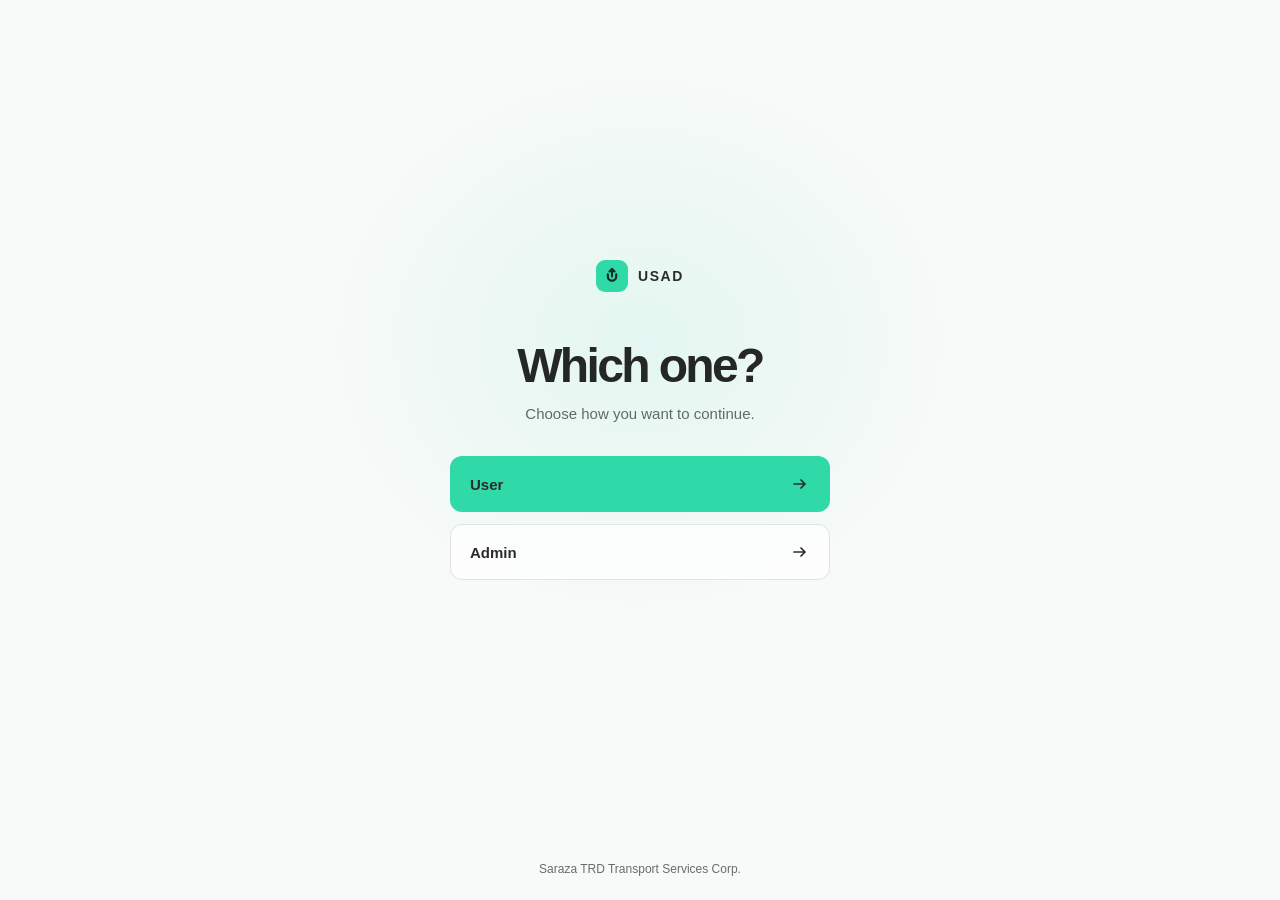
==== commit 72a68dda: "admin and dispatcher now share the same login form" ====
--- a/index.html
+++ b/index.html
@@ -38,13 +38,6 @@
           </button>
           <button class="role-button role-button-secondary" type="button" data-open="admin">
             <span>Admin</span>
-            <svg aria-hidden="true" viewBox="0 0 20 20" fill="none">
-              <path d="M4 10h11m-4-4 4 4-4 4" stroke="currentColor" stroke-width="1.7" stroke-linecap="round"
-                stroke-linejoin="round" />
-            </svg>
-          </button>
-          <button class="role-button role-button-secondary" type="button" data-open="dispatcher">
-            <span>Dispatcher</span>
             <svg aria-hidden="true" viewBox="0 0 20 20" fill="none">
               <path d="M4 10h11m-4-4 4 4-4 4" stroke="currentColor" stroke-width="1.7" stroke-linecap="round"
                 stroke-linejoin="round" />
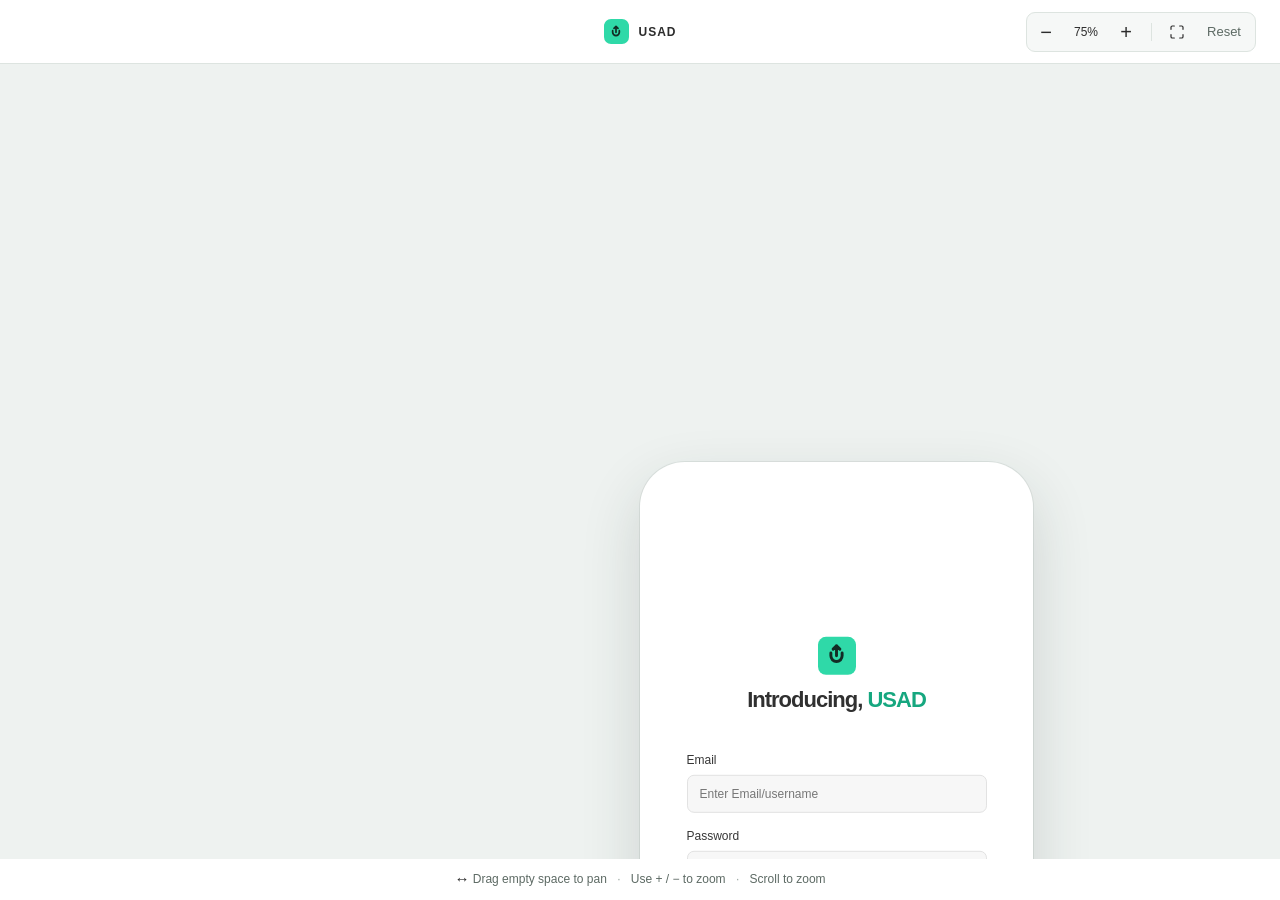
==== commit b34f1c03: "isolated vehicle map" ====
--- a/index.html
+++ b/index.html
@@ -4,7 +4,7 @@
 <head>
   <meta charset="utf-8">
   <meta name="viewport" content="width=device-width, initial-scale=1">
-  <meta name="theme-color" content="#1d1d1d">
+  <meta name="theme-color" content="#ffffff">
   <meta name="description" content="USAD commuter app interface prototype">
   <title>USAD — Which one?</title>
   <link rel="stylesheet" href="styles.css">
@@ -14,7 +14,7 @@
 
 <body>
   <main>
-    <section class="role-page" id="role-page" aria-labelledby="role-heading">
+    <section class="role-page" id="role-page" aria-labelledby="role-heading" hidden>
       <div class="role-panel">
         <a class="wordmark" href="#role-page" aria-label="USAD home">
           <span class="brand-mark" aria-hidden="true">
@@ -49,7 +49,7 @@
       <span class="role-footer">Saraza TRD Transport Services Corp.</span>
     </section>
 
-    <section class="workspace-page" id="workspace-page" aria-label="USAD user prototype" hidden>
+    <section class="workspace-page is-passenger" id="workspace-page" aria-label="USAD user prototype">
       <header class="workspace-header">
         <button class="back-button" id="back-button" type="button">
           <svg aria-hidden="true" viewBox="0 0 20 20" fill="none">
--- a/styles.css
+++ b/styles.css
@@ -1253,16 +1253,28 @@
 .notification-button:focus-visible { outline: 2px solid #176e54; outline-offset: 2px; }
 
 .destination-search {
-  display: flex;
-  height: 42px;
-  align-items: center;
-  gap: 9px;
+  display: grid;
+  min-height: 48px;
+  grid-template-columns: minmax(0, 1fr) 28px;
+  align-items: center;
+  gap: 8px;
   margin-top: 12px;
-  padding: 0 10px;
+  padding: 5px 8px 5px 10px;
   border-radius: var(--home-radius-control);
   background: #fff;
   color: #7c8883;
 }
+
+.trip-stop-fields {
+  display: grid;
+  min-width: 0;
+  grid-template-columns: minmax(0, 1fr) minmax(0, 1fr);
+  gap: 8px;
+}
+
+.trip-stop-fields label { display: grid; min-width: 0; gap: 3px; }
+.trip-stop-fields label > span { overflow: hidden; color: #64736b; font-size: 9px; font-weight: 650; line-height: 1.1; text-overflow: ellipsis; white-space: nowrap; }
+.trip-stop-fields select { width: 100%; min-width: 0; padding: 0 2px 0 0; overflow: hidden; border: 0; background: transparent; color: #26352f; font-size: 10px; font-weight: 650; text-overflow: ellipsis; white-space: nowrap; }
 
 .destination-search > svg,
 .destination-search button svg {
@@ -1466,6 +1478,34 @@
   width: 100%;
   height: 100%;
 }
+
+.route-stop-overlay {
+  position: absolute;
+  z-index: 2;
+  inset: 0;
+  width: 100%;
+  height: 100%;
+  overflow: visible;
+  pointer-events: none;
+}
+
+.selected-route-path {
+  fill: none;
+  stroke: #0e8d68;
+  stroke-width: 6;
+  stroke-linecap: round;
+  stroke-linejoin: round;
+}
+
+.route-stop-marker {
+  fill: #fff;
+  stroke: #719485;
+  stroke-width: 3;
+  vector-effect: non-scaling-stroke;
+}
+
+.route-stop-marker.is-origin { stroke: #177eab; }
+.route-stop-marker.is-destination { stroke: #c75243; }
 
 .map-roads path {
   fill: none;
@@ -1827,8 +1867,10 @@
 
 .route-fields { position: relative; display: grid; gap: var(--space-2); margin: var(--space-4) 0 18px; }
 .route-fields::before { position: absolute; top: 26px; bottom: 26px; left: 11px; width: 1px; background: #bdc8c3; content: ""; }
-.route-fields label { position: relative; display: flex; height: 39px; align-items: center; gap: 10px; padding: 0 10px; border: 1px solid #d9dfdc; border-radius: 8px; background: #fff; }
+.route-fields label { position: relative; display: flex; height: 48px; align-items: center; gap: 8px; padding: 0 10px; border: 1px solid #d9dfdc; border-radius: 8px; background: #fff; }
+.route-fields label > span { display: flex; flex: 0 0 91px; align-items: center; gap: 6px; color: #65736c; font-size: 10px; font-weight: 600; }
 .route-fields input { width: 100%; min-width: 0; border: 0; color: #29332f; background: transparent; font-size: 12px; outline: none; }
+.route-fields select { width: 100%; min-width: 0; border: 0; background: transparent; color: #29332f; font-size: 11px; outline-offset: 3px; }
 .route-dot { z-index: 1; width: 12px; height: 12px; flex: 0 0 12px; border: 3px solid #2b90d9; border-radius: 50%; background: #fff; }
 .destination-dot { border-color: #cb4d2f; }
 .sheet-label { display: block; margin: 14px 0 var(--space-2); color: #68766e; font-size: 11px; }
@@ -2010,8 +2052,6 @@
 .map-art.is-live .map-marker-destination { top: 38%; right: auto; left: 52%; }
 .map-art.is-live .map-marker { width: 29px; height: 34px; }
 .map-art.is-live .map-marker-bus { z-index: 3; width: 34px; height: 34px; transform: translate(-50%, -50%); }
-.map-art.is-live .map-marker-bus-alt { z-index: 2; }
-.map-art.is-live .map-marker-bus-alt svg { background: #138c71; }
 .map-art.is-live .map-marker-bus { cursor: pointer; outline: none; }
 .map-art.is-live .map-marker-bus:focus-visible { border-radius: 50%; outline: 2px solid #146d54; outline-offset: 3px; }
 .map-art.is-live .map-marker-bus:hover,
@@ -2151,38 +2191,6 @@
   line-height: 15px;
   text-align: center;
 }
-.live-map-search {
-  display: flex;
-  align-items: center;
-  gap: 9px;
-  height: 44px;
-  margin: 0;
-  padding: 0 9px 0 10px;
-  border: 0;
-  border-radius: 11px;
-  background: #fff;
-  color: #7c8883;
-}
-.live-map-search svg {
-  width: 18px;
-  height: 18px;
-  flex: 0 0 18px;
-  fill: none;
-  stroke: currentColor;
-  stroke-width: 1.8;
-  stroke-linecap: round;
-  stroke-linejoin: round;
-}
-.live-map-search input {
-  width: 100%;
-  min-width: 0;
-  border: 0;
-  background: transparent;
-  color: #26352f;
-  font-size: 12px;
-  outline: none;
-}
-.live-map-search input::placeholder { color: #69756f; }
 .map-live-card {
   display: none;
   position: absolute;
@@ -9602,3 +9610,104 @@
     font-size: 10px;
   }
 }
+
+/* ==========================================================================
+   Passenger Light UI Design System
+   Overrides remaining dark surfaces on customer-facing screens and the
+   user-role workspace frame. Admin surfaces are intentionally untouched.
+   ========================================================================== */
+
+.workspace-page.is-passenger {
+  --passenger-surface: #ffffff;
+  --passenger-canvas: #eef2f0;
+  --passenger-border: #dde4e0;
+  --passenger-text: #2c2c2c;
+  --passenger-muted: #5d6a64;
+  background: var(--passenger-canvas);
+  color: var(--passenger-text);
+}
+
+.workspace-page.is-passenger .workspace-header,
+.workspace-page.is-passenger .canvas-hint {
+  border-color: var(--passenger-border);
+  background: var(--passenger-surface);
+  color: var(--passenger-muted);
+}
+
+.workspace-page.is-passenger .canvas-hint > span:first-child { color: var(--passenger-text); }
+.workspace-page.is-passenger .hint-divider { color: #9aa6a0; }
+.workspace-page.is-passenger .workspace-title { color: var(--passenger-muted); }
+.workspace-page.is-passenger .workspace-title strong { color: var(--passenger-text); }
+.workspace-page.is-passenger .back-button,
+.workspace-page.is-passenger .workspace-divider,
+.workspace-page.is-passenger #workspace-role-label {
+  display: none !important;
+}
+.workspace-page.is-passenger .workspace-divider,
+.workspace-page.is-passenger .zoom-separator { background: var(--passenger-border); }
+.workspace-page.is-passenger .zoom-controls { border-color: var(--passenger-border); background: #f6f8f7; }
+.workspace-page.is-passenger .zoom-button,
+.workspace-page.is-passenger .zoom-level { color: var(--passenger-text); }
+.workspace-page.is-passenger .zoom-button:hover,
+.workspace-page.is-passenger .back-button:hover,
+.workspace-page.is-passenger .fit-button:hover { background: #e7efeb; color: var(--passenger-text); }
+.workspace-page.is-passenger .back-button,
+.workspace-page.is-passenger .fit-button { color: var(--passenger-muted); }
+.workspace-page.is-passenger .phone-screen { box-shadow: 0 24px 60px rgba(28, 52, 42, .16), 0 0 0 1px rgba(28, 52, 42, .08); }
+
+/* Find Available Seats (previously dark teal panel) */
+.seat-capacity-page { background: #f3f7f4; }
+.panel-map {
+  border: 1px solid #dfe8e5;
+  background: #ffffff;
+}
+.seat-capacity-panel { box-shadow: 0 10px 24px rgba(24, 45, 36, .08); }
+.seat-capacity-sticky {
+  background: linear-gradient(145deg, #2fd9a8, #28b996);
+  border-radius: 0 0 18px 18px;
+}
+.seat-capacity-header { color: #fff; }
+.seat-capacity-back { border-color: rgba(255,255,255,.42); background: rgba(255,255,255,.18); }
+.seat-search { border-color: transparent; background: #fff; }
+.seat-search svg { stroke: #7c8883; }
+.seat-search input { color: #26352f; }
+.seat-search input::placeholder { color: #69756f; }
+.seat-category-tabs button {
+  border-color: rgba(255,255,255,.3);
+  background: rgba(255,255,255,.2);
+  color: #fff;
+}
+.seat-category-tabs button.is-active { background: #fff; color: #167b5e; }
+.seat-map-surface { margin-top: 16px; border-color: #dfe8e5; }
+.seat-bus-card {
+  border-color: #e0e7e3;
+  background: #fff;
+  color: #26352e;
+  box-shadow: 0 2px 7px rgba(37, 61, 49, .04);
+}
+.seat-bus-meta { border-bottom-color: #edf0ee; }
+.seat-bus-icon { background: #e4f7f0; color: #138263; }
+.seat-bus-meta span { color: #5d6a64; }
+.seat-bus-rows div { background: #f5f8f7; }
+.seat-bus-rows span { color: #5d6a64; }
+.seat-bus-rows strong { color: #26352e; }
+.seat-seat.empty { border: 1px solid #b8e5d2; background: #e5f7ee; color: #14785b; }
+.seat-seat.occupied { background: #e8ece9; color: #77837c; }
+.seat-seat.selected { background: #0f795b; color: #fff; }
+.seat-legend { color: #5d6a64; }
+.seat-dot.available { background: #8fd8b8; }
+.seat-dot.occupied { background: #c9d1cd; }
+
+/* Support banners (previously charcoal) */
+.faq-contact {
+  border: 1px solid #cfe9de;
+  background: #eefaf5;
+  color: #1f3a30;
+}
+.faq-contact small { color: #4f6a5f; }
+.profile-support-banner {
+  border: 1px solid #cfe9de;
+  background: #eefaf5;
+  color: #1f3a30;
+}
+.profile-support-banner small { color: #4f6a5f; }
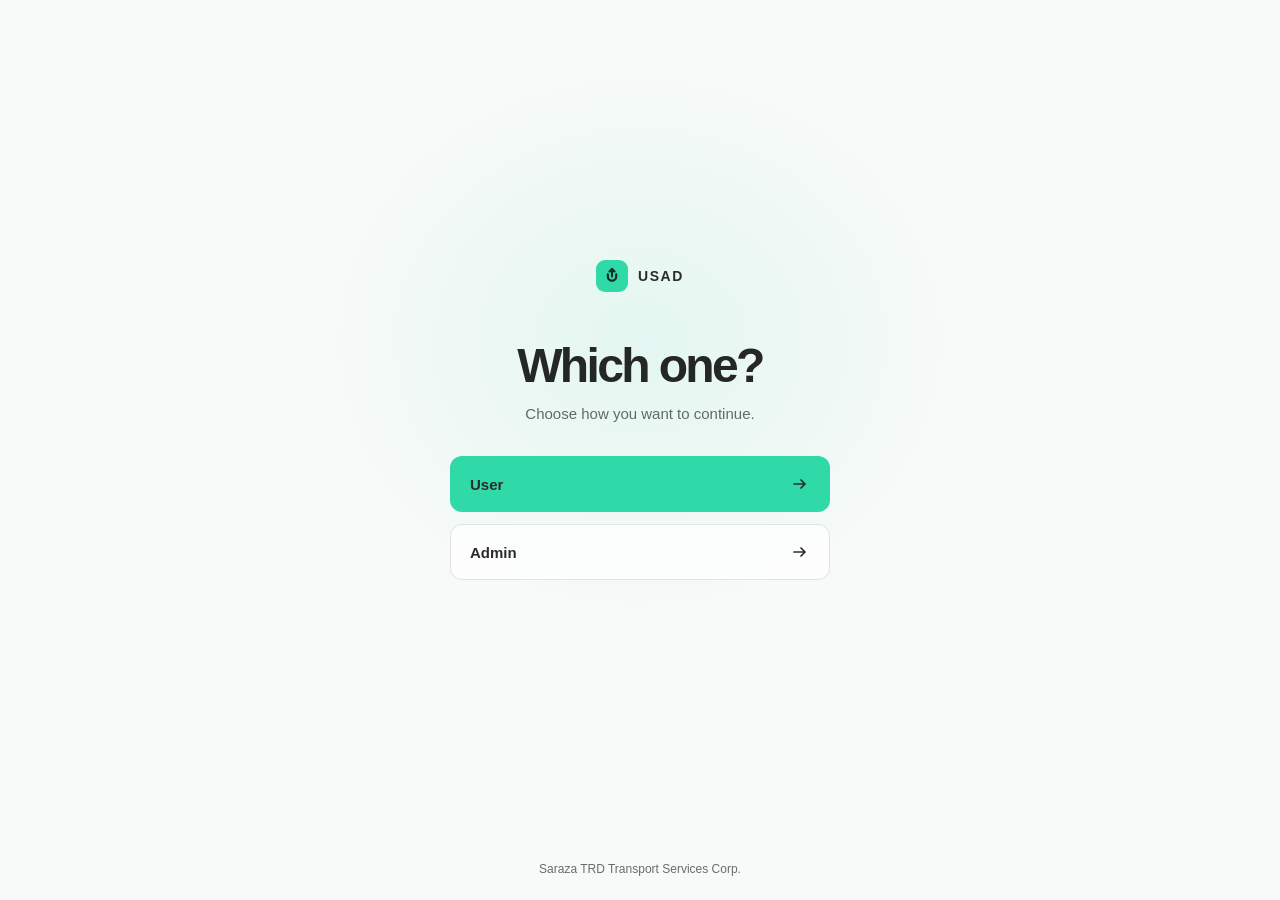
==== commit eedb13bb: "added fleet dispatch dashboards, driver terminal views, fleet asset CRUD, and tabular reporting" ====
--- a/index.html
+++ b/index.html
@@ -4,17 +4,22 @@
 <head>
   <meta charset="utf-8">
   <meta name="viewport" content="width=device-width, initial-scale=1">
-  <meta name="theme-color" content="#ffffff">
+  <meta name="theme-color" content="#1d1d1d">
   <meta name="description" content="USAD commuter app interface prototype">
   <title>USAD — Which one?</title>
   <link rel="stylesheet" href="styles.css">
   <script src="routes.js" defer></script>
+  <script src="src/components/tables/paginated-table.js" defer></script>
+  <script src="src/views/driver/driver-terminal.js" defer></script>
+  <script src="src/views/admin/queue-merging.js" defer></script>
+  <script src="src/reports/tabular-reports.js" defer></script>
+  <script src="src/views/admin/fleet-dispatch.js" defer></script>
   <script src="app.js" defer></script>
 </head>
 
 <body>
   <main>
-    <section class="role-page" id="role-page" aria-labelledby="role-heading" hidden>
+    <section class="role-page" id="role-page" aria-labelledby="role-heading">
       <div class="role-panel">
         <a class="wordmark" href="#role-page" aria-label="USAD home">
           <span class="brand-mark" aria-hidden="true">
@@ -49,7 +54,7 @@
       <span class="role-footer">Saraza TRD Transport Services Corp.</span>
     </section>
 
-    <section class="workspace-page is-passenger" id="workspace-page" aria-label="USAD user prototype">
+    <section class="workspace-page" id="workspace-page" aria-label="USAD user prototype" hidden>
       <header class="workspace-header">
         <button class="back-button" id="back-button" type="button">
           <svg aria-hidden="true" viewBox="0 0 20 20" fill="none">
--- a/styles.css
+++ b/styles.css
@@ -223,9 +223,9 @@
 }
 
 .workspace-header {
-  display: grid;
   z-index: 2;
   height: 64px;
+ .peak-ready-bus-identity div span,
   flex: 0 0 64px;
   grid-template-columns: 1fr 1fr 1fr;
   align-items: center;
@@ -262,8 +262,6 @@
 
 .workspace-title {
   display: flex;
-  grid-column: 2;
-  grid-row: 1;
   align-items: center;
   justify-content: center;
   gap: 10px;
@@ -297,8 +295,6 @@
 
 .zoom-controls {
   display: flex;
-  grid-column: 3;
-  grid-row: 1;
   align-items: center;
   justify-self: end;
   gap: 5px;
@@ -363,50 +359,6 @@
 
 .fit-button {
   padding: 7px 10px;
-}
-
-@media (max-width: 480px) {
-  .workspace-header {
-    height: 88px;
-    flex-basis: 88px;
-    grid-template-columns: 1fr 1fr;
-    padding: 6px 12px;
-  }
-
-  .back-button {
-    grid-column: 1;
-    grid-row: 1;
-    padding: 6px;
-  }
-
-  .workspace-title {
-    grid-column: 1 / -1;
-    grid-row: 2;
-  }
-
-  .zoom-controls {
-    grid-column: 2;
-    grid-row: 1;
-    gap: 2px;
-  }
-
-  .zoom-button {
-    width: 25px;
-    height: 26px;
-  }
-
-  .zoom-level {
-    min-width: 32px;
-  }
-
-  .zoom-separator {
-    margin: 0 2px;
-  }
-
-  .fit-button {
-    padding: 5px 6px;
-    font-size: 12px;
-  }
 }
 
 .canvas-viewport {
@@ -1253,28 +1205,16 @@
 .notification-button:focus-visible { outline: 2px solid #176e54; outline-offset: 2px; }
 
 .destination-search {
-  display: grid;
-  min-height: 48px;
-  grid-template-columns: minmax(0, 1fr) 28px;
-  align-items: center;
-  gap: 8px;
+  display: flex;
+  height: 42px;
+  align-items: center;
+  gap: 9px;
   margin-top: 12px;
-  padding: 5px 8px 5px 10px;
+  padding: 0 10px;
   border-radius: var(--home-radius-control);
   background: #fff;
   color: #7c8883;
 }
-
-.trip-stop-fields {
-  display: grid;
-  min-width: 0;
-  grid-template-columns: minmax(0, 1fr) minmax(0, 1fr);
-  gap: 8px;
-}
-
-.trip-stop-fields label { display: grid; min-width: 0; gap: 3px; }
-.trip-stop-fields label > span { overflow: hidden; color: #64736b; font-size: 9px; font-weight: 650; line-height: 1.1; text-overflow: ellipsis; white-space: nowrap; }
-.trip-stop-fields select { width: 100%; min-width: 0; padding: 0 2px 0 0; overflow: hidden; border: 0; background: transparent; color: #26352f; font-size: 10px; font-weight: 650; text-overflow: ellipsis; white-space: nowrap; }
 
 .destination-search > svg,
 .destination-search button svg {
@@ -1317,18 +1257,10 @@
 
 .home-shortcuts {
   display: flex;
-  width: 100%;
   gap: 6px;
   margin-top: 10px;
-  overflow-x: auto;
-  overflow-y: hidden;
-  padding-bottom: 2px;
-  scrollbar-width: none;
-  overscroll-behavior-x: contain;
-  -webkit-overflow-scrolling: touch;
-}
-
-.home-shortcuts::-webkit-scrollbar { display: none; }
+  overflow: hidden;
+}
 
 .home-shortcuts button {
   display: flex;
@@ -1479,34 +1411,6 @@
   height: 100%;
 }
 
-.route-stop-overlay {
-  position: absolute;
-  z-index: 2;
-  inset: 0;
-  width: 100%;
-  height: 100%;
-  overflow: visible;
-  pointer-events: none;
-}
-
-.selected-route-path {
-  fill: none;
-  stroke: #0e8d68;
-  stroke-width: 6;
-  stroke-linecap: round;
-  stroke-linejoin: round;
-}
-
-.route-stop-marker {
-  fill: #fff;
-  stroke: #719485;
-  stroke-width: 3;
-  vector-effect: non-scaling-stroke;
-}
-
-.route-stop-marker.is-origin { stroke: #177eab; }
-.route-stop-marker.is-destination { stroke: #c75243; }
-
 .map-roads path {
   fill: none;
   stroke-linecap: round;
@@ -1635,6 +1539,28 @@
   to { translate: 9px -7px; }
 }
 
+.live-chip {
+  position: absolute;
+  top: 9px;
+  right: 9px;
+  display: flex;
+  align-items: center;
+  gap: 5px;
+  padding: 5px 8px;
+  border-radius: 12px;
+  background: rgba(255,255,255,.95);
+  color: #245b49;
+  font-size: 11px;
+  font-weight: 600;
+}
+
+.live-chip i {
+  width: 6px;
+  height: 6px;
+  border-radius: 50%;
+  background: #14815f;
+}
+
 .expand-map {
   position: absolute;
   right: 9px;
@@ -1643,7 +1569,6 @@
   width: 25px;
   height: 25px;
   place-items: center;
-  padding: 0;
   border: 1px solid #d8dfdc;
   border-radius: var(--home-radius-icon);
   background: #fff;
@@ -1867,10 +1792,8 @@
 
 .route-fields { position: relative; display: grid; gap: var(--space-2); margin: var(--space-4) 0 18px; }
 .route-fields::before { position: absolute; top: 26px; bottom: 26px; left: 11px; width: 1px; background: #bdc8c3; content: ""; }
-.route-fields label { position: relative; display: flex; height: 48px; align-items: center; gap: 8px; padding: 0 10px; border: 1px solid #d9dfdc; border-radius: 8px; background: #fff; }
-.route-fields label > span { display: flex; flex: 0 0 91px; align-items: center; gap: 6px; color: #65736c; font-size: 10px; font-weight: 600; }
+.route-fields label { position: relative; display: flex; height: 39px; align-items: center; gap: 10px; padding: 0 10px; border: 1px solid #d9dfdc; border-radius: 8px; background: #fff; }
 .route-fields input { width: 100%; min-width: 0; border: 0; color: #29332f; background: transparent; font-size: 12px; outline: none; }
-.route-fields select { width: 100%; min-width: 0; border: 0; background: transparent; color: #29332f; font-size: 11px; outline-offset: 3px; }
 .route-dot { z-index: 1; width: 12px; height: 12px; flex: 0 0 12px; border: 3px solid #2b90d9; border-radius: 50%; background: #fff; }
 .destination-dot { border-color: #cb4d2f; }
 .sheet-label { display: block; margin: 14px 0 var(--space-2); color: #68766e; font-size: 11px; }
@@ -1894,53 +1817,6 @@
 .payment-option > button { margin-left: auto; padding: 5px 7px; border: 0; border-radius: 4px; background: #11805f; color: #fff; cursor: pointer; font-size: 8px; }
 .sheet-primary { display: flex; width: 100%; height: 46px; align-items: center; justify-content: center; gap: 9px; margin-top: var(--space-4); border: 0; border-radius: 7px; background: #107a5b; color: #fff; cursor: pointer; font-size: 12px; font-weight: 650; }
 .sheet-primary span { font-size: 17px; line-height: 1; }
-
-.home-shortcut-sheet { max-height: 88%; }
-.home-shortcut-route-list,
-.home-nearby-stop-list { display: grid; gap: 9px; }
-.home-shortcut-route,
-.home-nearby-route { display: flex; align-items: center; gap: 10px; padding: 11px; border: 1px solid #e1e7e4; border-radius: 10px; background: #fbfdfc; }
-.home-shortcut-route > div:first-child,
-.home-nearby-route > div { display: grid; flex: 1; min-width: 0; gap: 4px; }
-.home-shortcut-route strong,
-.home-nearby-route strong { color: #29332f; font-size: 12px; line-height: 1.35; }
-.home-shortcut-route small,
-.home-nearby-route small { color: #74817b; font-size: 10px; line-height: 1.4; }
-.home-shortcut-route-actions { display: flex; flex: 0 0 auto; gap: 5px; }
-.home-route-toggle,
-.home-route-use { min-height: 30px; padding: 0 9px; border: 1px solid #cbd9d2; border-radius: 7px; background: #fff; color: #18785d; cursor: pointer; font-size: 10px; font-weight: 650; white-space: nowrap; }
-.home-route-toggle.is-saved,
-.home-route-use { border-color: #148161; background: #148161; color: #fff; }
-.home-shortcut-note { margin: 12px 0 0; color: #77827d; font-size: 10px; line-height: 1.5; }
-.home-trip-readiness { display: grid; gap: 14px; }
-.home-trip-readiness-heading { display: grid; gap: 6px; }
-.home-trip-readiness-heading > strong { color: #29332f; font-size: 14px; line-height: 1.4; }
-.home-trip-readiness-heading > small { color: #74817b; font-size: 10px; line-height: 1.4; }
-.home-trip-readiness-status { display: inline-flex; width: fit-content; align-items: center; gap: 5px; color: #117a5c; font-size: 10px; font-weight: 700; }
-.home-trip-readiness-status svg { width: 15px; height: 15px; fill: none; stroke: currentColor; stroke-width: 1.8; stroke-linecap: round; stroke-linejoin: round; }
-.home-trip-readiness-facts { display: grid; grid-template-columns: repeat(2, minmax(0, 1fr)); gap: 12px 10px; margin: 0; padding: 12px 0; border-top: 1px solid #e1e7e4; border-bottom: 1px solid #e1e7e4; }
-.home-trip-readiness-facts div { display: grid; min-width: 0; gap: 4px; }
-.home-trip-readiness-facts dt { color: #74817b; font-size: 10px; }
-.home-trip-readiness-facts dd { overflow-wrap: anywhere; margin: 0; color: #29332f; font-size: 11px; font-weight: 650; line-height: 1.4; }
-.home-trip-readiness-actions { display: flex; gap: 8px; }
-.home-trip-readiness-primary,
-.home-trip-readiness-secondary { display: inline-flex; min-height: 36px; align-items: center; justify-content: center; padding: 0 13px; border: 1px solid #148161; border-radius: 7px; cursor: pointer; font: inherit; font-size: 11px; font-weight: 650; }
-.home-trip-readiness-primary { background: #148161; color: #fff; }
-.home-trip-readiness-secondary { background: #fff; color: #148161; }
-.home-trip-readiness-empty { display: grid; justify-items: center; gap: 9px; padding: 12px 4px 2px; text-align: center; }
-.home-trip-readiness-empty > svg { width: 30px; height: 30px; fill: none; stroke: #148161; stroke-width: 1.6; stroke-linecap: round; stroke-linejoin: round; }
-.home-trip-readiness-empty h3 { margin: 0; color: #29332f; font-size: 14px; }
-.home-trip-readiness-empty p { max-width: 250px; margin: 0; color: #68766e; font-size: 11px; line-height: 1.5; }
-.home-nearby-section-title { margin: 16px 0 8px; color: #536159; font-size: 11px; font-weight: 650; }
-.home-nearby-vehicle-list { display: grid; gap: 7px; }
-.home-nearby-vehicle { display: flex; align-items: center; gap: 8px; padding: 9px; border: 1px solid #e1e7e4; border-radius: 9px; }
-.home-nearby-vehicle > span:first-child { display: grid; flex: 1; gap: 3px; }
-.home-nearby-vehicle strong { color: #29332f; font-size: 11px; }
-.home-nearby-vehicle small { color: #74817b; font-size: 9px; }
-.home-nearby-eta { color: #16805f; font-size: 10px; font-weight: 650; white-space: nowrap; }
-.home-nearby-vehicle button { min-height: 28px; padding: 0 9px; border: 0; border-radius: 6px; background: #148161; color: #fff; cursor: pointer; font-size: 10px; font-weight: 650; }
-.home-stop-icon { display: grid; width: 30px; height: 30px; flex: 0 0 30px; place-items: center; border-radius: 50%; background: #e4f7f0; color: #138263; }
-.home-stop-icon svg { width: 17px; height: 17px; fill: none; stroke: currentColor; stroke-width: 1.7; stroke-linecap: round; stroke-linejoin: round; }
 
 .ride-results { padding: 0 0 14px; overflow-y: auto; }
 .results-header { display: flex; min-height: 87px; align-items: center; gap: var(--space-3); padding: 18px var(--page-gutter) 12px; background: #fff; }
@@ -2052,6 +1928,8 @@
 .map-art.is-live .map-marker-destination { top: 38%; right: auto; left: 52%; }
 .map-art.is-live .map-marker { width: 29px; height: 34px; }
 .map-art.is-live .map-marker-bus { z-index: 3; width: 34px; height: 34px; transform: translate(-50%, -50%); }
+.map-art.is-live .map-marker-bus-alt { z-index: 2; }
+.map-art.is-live .map-marker-bus-alt svg { background: #138c71; }
 .map-art.is-live .map-marker-bus { cursor: pointer; outline: none; }
 .map-art.is-live .map-marker-bus:focus-visible { border-radius: 50%; outline: 2px solid #146d54; outline-offset: 3px; }
 .map-art.is-live .map-marker-bus:hover,
@@ -2191,6 +2069,38 @@
   line-height: 15px;
   text-align: center;
 }
+.live-map-search {
+  display: flex;
+  align-items: center;
+  gap: 9px;
+  height: 44px;
+  margin: 0;
+  padding: 0 9px 0 10px;
+  border: 0;
+  border-radius: 11px;
+  background: #fff;
+  color: #7c8883;
+}
+.live-map-search svg {
+  width: 18px;
+  height: 18px;
+  flex: 0 0 18px;
+  fill: none;
+  stroke: currentColor;
+  stroke-width: 1.8;
+  stroke-linecap: round;
+  stroke-linejoin: round;
+}
+.live-map-search input {
+  width: 100%;
+  min-width: 0;
+  border: 0;
+  background: transparent;
+  color: #26352f;
+  font-size: 12px;
+  outline: none;
+}
+.live-map-search input::placeholder { color: #69756f; }
 .map-live-card {
   display: none;
   position: absolute;
@@ -3964,6 +3874,50 @@
   gap: 4px;
 }
 
+.admin-live-header-title-box {
+  flex-direction: row;
+  align-items: center;
+  gap: 14px;
+}
+
+.admin-local-clock {
+  display: inline-flex;
+  align-items: center;
+  align-self: center;
+  gap: 8px;
+  padding: 6px 9px;
+  border: 1px solid #1e293b;
+  border-radius: 7px;
+  background: #111827;
+  color: #6ee7b7;
+}
+
+.admin-local-clock > svg {
+  width: 16px;
+  height: 16px;
+  flex: 0 0 auto;
+}
+
+.admin-local-clock-copy {
+  display: grid;
+  gap: 2px;
+}
+
+.admin-local-clock-copy > span {
+  color: #94a3b8;
+  font-size: 9px;
+  font-weight: 600;
+  letter-spacing: 0.06em;
+}
+
+.admin-local-clock time {
+  color: #6ee7b7;
+  font-size: 12px;
+  font-weight: 600;
+  font-variant-numeric: tabular-nums;
+  white-space: nowrap;
+}
+
 .admin-header-title-line {
   display: flex;
   align-items: center;
@@ -4840,17 +4794,8 @@
   left: 0;
   right: 0;
   border-bottom: 1px dashed;
-  pointer-events: auto;
-  z-index: 4;
-}
-
-.chart-threshold-line::before {
-  position: absolute;
-  top: -6px;
-  right: 0;
-  left: 0;
-  height: 12px;
-  content: "";
+  pointer-events: none;
+  z-index: 1;
 }
 
 .chart-threshold-line.line-peak {
@@ -4863,26 +4808,15 @@
 
 .threshold-label {
   position: absolute;
-  right: 6px;
-  visibility: hidden;
-  opacity: 0;
-  pointer-events: none;
+  left: 6px;
+  bottom: 3px;
   font-size: 10px;
   font-weight: 700;
   letter-spacing: 0.02em;
   background: rgba(17, 24, 39, 0.9);
   padding: 1px 5px;
   border-radius: 3px;
-  z-index: 5;
-  transform: translateY(-3px);
-}
-
-.chart-threshold-line:hover + .threshold-label,
-.chart-threshold-line:focus-visible + .threshold-label,
-.threshold-label:hover {
-  visibility: visible;
-  opacity: 1;
-  pointer-events: auto;
+  z-index: 4;
 }
 
 .threshold-label.text-red {
@@ -4917,18 +4851,17 @@
   min-width: 0;
 }
 
-.chart-bar-col:hover,
 .chart-bar-col:focus-visible {
-  z-index: 4;
+  outline: 2px solid #10b981;
+  outline-offset: 3px;
+  border-radius: 4px;
 }
 
 .chart-bar-fill {
-  flex: 0 0 auto;
   width: 100%;
   max-width: 28px;
   border-radius: 3px 3px 0 0;
-  transform-origin: center bottom;
-  transition: background-color 0.15s, transform 250ms cubic-bezier(0.16, 1, 0.3, 1), filter 180ms ease;
+  transition: height 0.25s cubic-bezier(0.16, 1, 0.3, 1), background-color 0.15s;
   position: relative;
 }
 
@@ -4944,47 +4877,15 @@
   background: #991b1b;
 }
 
+.chart-bar-col:hover .chart-bar-fill {
+  filter: brightness(1.2);
+}
+
 /* Selected Bar Styling */
 .chart-bar-col.is-selected .chart-bar-fill {
+  background: #ef4444;
   outline: 2px solid #ffffff;
   outline-offset: -1px;
-}
-
-.chart-bar-col:hover .chart-bar-fill,
-.chart-bar-col:focus-visible .chart-bar-fill {
-  outline: 1px solid #a7f3d0;
-  outline-offset: 2px;
-  transform: scaleY(1.04);
-  filter: brightness(1.18) drop-shadow(0 0 5px rgba(47, 217, 168, 0.35));
-}
-
-.chart-bar-tooltip {
-  position: absolute;
-  z-index: 4;
-  bottom: calc(var(--bar-height) + 31px);
-  left: 50%;
-  padding: 6px 9px;
-  border: 1px solid #334155;
-  border-radius: 6px;
-  background: #0b0f17;
-  box-shadow: 0 6px 16px rgba(0, 0, 0, 0.28);
-  color: #f8fafc;
-  font-size: 11px;
-  font-weight: 600;
-  line-height: 1.3;
-  opacity: 0;
-  pointer-events: none;
-  transform: translate(-50%, 4px);
-  transition: opacity 140ms ease, transform 140ms ease;
-  visibility: hidden;
-  white-space: nowrap;
-}
-
-.chart-bar-col:hover .chart-bar-tooltip,
-.chart-bar-col:focus-visible .chart-bar-tooltip {
-  opacity: 1;
-  transform: translate(-50%, 0);
-  visibility: visible;
 }
 
 .bar-selected-badge {
@@ -5101,7 +5002,7 @@
 /* Analytics Controls Bar */
 .analytics-controls-bar {
   display: grid;
-  grid-template-columns: minmax(0, 1fr) minmax(0, 1.2fr);
+  grid-template-columns: 1.1fr 1.2fr 1.4fr;
   align-items: center;
   gap: 24px;
   padding-top: 16px;
@@ -5135,12 +5036,6 @@
 
 .analytics-ctrl-select:focus {
   border-color: #10b981;
-}
-
-.analytics-profile-hint {
-  color: #94a3b8;
-  font-size: 11px;
-  line-height: 1.4;
 }
 
 .slider-label-row {
@@ -8642,7 +8537,6 @@
 }
 
 .reports-line-chart {
-  position: relative;
   height: 230px;
   margin-top: 14px;
 }
@@ -8677,77 +8571,6 @@
   stroke: #2fd9a8;
   stroke-width: 3;
   vector-effect: non-scaling-stroke;
-  transition: transform 150ms ease, filter 150ms ease;
-  transform-box: fill-box;
-  transform-origin: center;
-}
-
-.reports-line-point {
-  cursor: crosshair;
-  outline: none;
-}
-
-.reports-line-hit-area {
-  fill: transparent;
-  pointer-events: all;
-  transition: fill 150ms ease;
-}
-
-.reports-line-point:hover .reports-line-hit-area,
-.reports-line-point:focus-visible .reports-line-hit-area {
-  fill: rgba(47, 217, 168, 0.075);
-}
-
-.reports-line-guide {
-  stroke: rgba(110, 231, 183, 0.55);
-  stroke-dasharray: 3 4;
-  stroke-width: 1;
-  opacity: 0;
-  pointer-events: none;
-  transition: opacity 150ms ease;
-  vector-effect: non-scaling-stroke;
-}
-
-.reports-line-point:hover .reports-line-guide,
-.reports-line-point:focus-visible .reports-line-guide {
-  opacity: 1;
-}
-
-.reports-line-point:hover .reports-line-marker,
-.reports-line-point:focus-visible .reports-line-marker {
-  filter: drop-shadow(0 0 5px rgba(47, 217, 168, 0.65));
-  transform: scale(1.55);
-}
-
-.reports-line-point:focus-visible .reports-line-marker {
-  stroke: #a7f3d0;
-  stroke-width: 4;
-}
-
-.reports-line-tooltip {
-  position: absolute;
-  z-index: 4;
-  padding: 6px 9px;
-  border: 1px solid #334155;
-  border-radius: 6px;
-  background: #0b0f17;
-  box-shadow: 0 6px 16px rgba(0, 0, 0, 0.28);
-  color: #f8fafc;
-  font-size: 11px;
-  font-weight: 600;
-  line-height: 1.3;
-  white-space: nowrap;
-  opacity: 0;
-  pointer-events: none;
-  transform: translate(-50%, 4px);
-  transition: opacity 140ms ease, transform 140ms ease;
-  visibility: hidden;
-}
-
-.reports-line-tooltip.is-visible {
-  opacity: 1;
-  transform: translate(-50%, 0);
-  visibility: visible;
 }
 
 .reports-line-xlabels {
@@ -9215,7 +9038,6 @@
   }
 }
 .reports-trend-column {
-  position: relative;
   display: flex;
   flex: 1 1 0;
   flex-direction: column;
@@ -9236,13 +9058,12 @@
 
 .reports-trend-track {
   position: relative;
-  z-index: 0;
   display: flex;
   align-items: flex-end;
   justify-content: center;
   width: 100%;
   height: 166px;
-  overflow: visible;
+  overflow: hidden;
   border-radius: 5px 5px 0 0;
   background: repeating-linear-gradient(to bottom, transparent 0, transparent 40px, rgba(148, 163, 184, 0.08) 41px, transparent 42px);
   border-bottom: 1px solid #334155;
@@ -9254,53 +9075,11 @@
   min-height: 8px;
   border-radius: 5px 5px 0 0;
   background: linear-gradient(180deg, #2fd9a8, #0d9476);
-  height: var(--bar-height);
-  transform-origin: center bottom;
-  transition: transform 180ms ease, filter 180ms ease;
+  transition: height 0.2s ease;
 }
 
 .reports-trend-bar.passengers {
   background: linear-gradient(180deg, #60a5fa, #2563eb);
-}
-
-.reports-trend-column:hover,
-.reports-trend-column:focus-visible {
-  z-index: 2;
-}
-
-.reports-trend-bar:hover,
-.reports-trend-column:focus-visible .reports-trend-bar {
-  outline: 1px solid #a7f3d0;
-  outline-offset: 2px;
-  transform: scaleY(1.04);
-  filter: brightness(1.18) drop-shadow(0 0 5px rgba(47, 217, 168, 0.35));
-}
-
-.reports-chart-tooltip {
-  position: absolute;
-  z-index: 2;
-  bottom: calc(var(--bar-height) + 8px);
-  left: 50%;
-  padding: 6px 9px;
-  border: 1px solid #334155;
-  border-radius: 6px;
-  background: #0b0f17;
-  box-shadow: 0 6px 16px rgba(0, 0, 0, 0.28);
-  color: #f8fafc;
-  font-size: 11px;
-  font-weight: 600;
-  line-height: 1.3;
-  opacity: 0;
-  pointer-events: none;
-  transform: translate(-50%, 4px);
-  transition: opacity 140ms ease, transform 140ms ease;
-  white-space: nowrap;
-}
-
-.reports-trend-column:hover .reports-chart-tooltip,
-.reports-trend-column:focus-visible .reports-chart-tooltip {
-  opacity: 1;
-  transform: translate(-50%, 0);
 }
 
 .reports-trend-label {
@@ -9339,62 +9118,9 @@
   display: flex;
   height: 12px;
   margin: 16px 0 12px;
-  overflow: visible;
+  overflow: hidden;
   border-radius: 999px;
   background: #263244;
-  cursor: crosshair;
-  transition: filter 160ms ease;
-}
-
-.reports-mix-track:focus-visible,
-.reports-deployment-track:focus-visible,
-.reports-efficiency-track:focus-visible {
-  outline: 2px solid #6ee7b7;
-  outline-offset: 4px;
-}
-
-.reports-mix-track::after,
-.reports-deployment-track::after,
-.reports-efficiency-track::after {
-  position: absolute;
-  z-index: 3;
-  bottom: calc(100% + 8px);
-  left: 50%;
-  padding: 6px 9px;
-  border: 1px solid #334155;
-  border-radius: 6px;
-  background: #0b0f17;
-  box-shadow: 0 6px 16px rgba(0, 0, 0, 0.28);
-  color: #f8fafc;
-  content: attr(data-tooltip);
-  font-size: 11px;
-  font-weight: 600;
-  line-height: 1.3;
-  opacity: 0;
-  pointer-events: none;
-  transform: translate(-50%, 4px);
-  transition: opacity 140ms ease, transform 140ms ease;
-  white-space: nowrap;
-}
-
-.reports-mix-track:hover,
-.reports-mix-track:focus-visible,
-.reports-deployment-track:hover,
-.reports-deployment-track:focus-visible,
-.reports-efficiency-track:hover,
-.reports-efficiency-track:focus-visible {
-  z-index: 2;
-  filter: brightness(1.15);
-}
-
-.reports-mix-track:hover::after,
-.reports-mix-track:focus-visible::after,
-.reports-deployment-track:hover::after,
-.reports-deployment-track:focus-visible::after,
-.reports-efficiency-track:hover::after,
-.reports-efficiency-track:focus-visible::after {
-  opacity: 1;
-  transform: translate(-50%, 0);
 }
 
 .reports-mix-cash,
@@ -9404,19 +9130,6 @@
   display: block;
   height: 100%;
   border-radius: inherit;
-  transition: filter 160ms ease, transform 160ms ease;
-}
-
-.reports-mix-track > span:hover,
-.reports-mix-track:focus-visible > span,
-.reports-deployment-track > span:hover,
-.reports-deployment-track:focus-visible > span,
-.reports-efficiency-track > span:hover,
-.reports-efficiency-track:focus-visible > span {
-  outline: 1px solid #d1fae5;
-  outline-offset: -1px;
-  filter: brightness(1.12);
-  transform: scaleY(1.22);
 }
 
 .reports-mix-cash {
@@ -9502,35 +9215,6 @@
   background: #f8fafc;
 }
 
-@media (prefers-reduced-motion: reduce) {
-  .chart-bar-fill,
-  .chart-bar-tooltip {
-    transition: none;
-  }
-
-  .reports-line-marker,
-  .reports-line-hit-area,
-  .reports-line-guide,
-  .reports-trend-bar,
-  .reports-chart-tooltip,
-  .reports-mix-track,
-  .reports-deployment-track,
-  .reports-efficiency-track,
-  .reports-mix-track::after,
-  .reports-deployment-track::after,
-  .reports-efficiency-track::after,
-  .reports-mix-cash,
-  .reports-mix-pouch,
-  .reports-deployment-track span,
-  .reports-efficiency-track span {
-    transition: none;
-  }
-
-  .reports-line-tooltip {
-    transition: none;
-  }
-}
-
 @media (max-width: 700px) {
   .reports-trend-grid {
     grid-template-columns: minmax(0, 1fr);
@@ -9610,104 +9294,1124 @@
     font-size: 10px;
   }
 }
-
 /* ==========================================================================
-   Passenger Light UI Design System
-   Overrides remaining dark surfaces on customer-facing screens and the
-   user-role workspace frame. Admin surfaces are intentionally untouched.
+   Modular Component & Views Styles (Tables, Fleet, Driver, Queue, Reports)
    ========================================================================== */
 
-.workspace-page.is-passenger {
-  --passenger-surface: #ffffff;
-  --passenger-canvas: #eef2f0;
-  --passenger-border: #dde4e0;
-  --passenger-text: #2c2c2c;
-  --passenger-muted: #5d6a64;
-  background: var(--passenger-canvas);
-  color: var(--passenger-text);
-}
-
-.workspace-page.is-passenger .workspace-header,
-.workspace-page.is-passenger .canvas-hint {
-  border-color: var(--passenger-border);
-  background: var(--passenger-surface);
-  color: var(--passenger-muted);
-}
-
-.workspace-page.is-passenger .canvas-hint > span:first-child { color: var(--passenger-text); }
-.workspace-page.is-passenger .hint-divider { color: #9aa6a0; }
-.workspace-page.is-passenger .workspace-title { color: var(--passenger-muted); }
-.workspace-page.is-passenger .workspace-title strong { color: var(--passenger-text); }
-.workspace-page.is-passenger .back-button,
-.workspace-page.is-passenger .workspace-divider,
-.workspace-page.is-passenger #workspace-role-label {
-  display: none !important;
-}
-.workspace-page.is-passenger .workspace-divider,
-.workspace-page.is-passenger .zoom-separator { background: var(--passenger-border); }
-.workspace-page.is-passenger .zoom-controls { border-color: var(--passenger-border); background: #f6f8f7; }
-.workspace-page.is-passenger .zoom-button,
-.workspace-page.is-passenger .zoom-level { color: var(--passenger-text); }
-.workspace-page.is-passenger .zoom-button:hover,
-.workspace-page.is-passenger .back-button:hover,
-.workspace-page.is-passenger .fit-button:hover { background: #e7efeb; color: var(--passenger-text); }
-.workspace-page.is-passenger .back-button,
-.workspace-page.is-passenger .fit-button { color: var(--passenger-muted); }
-.workspace-page.is-passenger .phone-screen { box-shadow: 0 24px 60px rgba(28, 52, 42, .16), 0 0 0 1px rgba(28, 52, 42, .08); }
-
-/* Find Available Seats (previously dark teal panel) */
-.seat-capacity-page { background: #f3f7f4; }
-.panel-map {
-  border: 1px solid #dfe8e5;
-  background: #ffffff;
-}
-.seat-capacity-panel { box-shadow: 0 10px 24px rgba(24, 45, 36, .08); }
-.seat-capacity-sticky {
-  background: linear-gradient(145deg, #2fd9a8, #28b996);
-  border-radius: 0 0 18px 18px;
-}
-.seat-capacity-header { color: #fff; }
-.seat-capacity-back { border-color: rgba(255,255,255,.42); background: rgba(255,255,255,.18); }
-.seat-search { border-color: transparent; background: #fff; }
-.seat-search svg { stroke: #7c8883; }
-.seat-search input { color: #26352f; }
-.seat-search input::placeholder { color: #69756f; }
-.seat-category-tabs button {
-  border-color: rgba(255,255,255,.3);
-  background: rgba(255,255,255,.2);
+/* Paginated Data Table Component */
+.usad-paginated-table-container {
+  display: flex;
+  flex-direction: column;
+  gap: 12px;
+  width: 100%;
+}
+
+.table-responsive-wrapper {
+  overflow-x: auto;
+  border: 1px solid #2d3748;
+  border-radius: 8px;
+  background: #1a202c;
+}
+
+.usad-data-table {
+  width: 100%;
+  border-collapse: collapse;
+  font-size: 12.5px;
+  color: #e2e8f0;
+  text-align: left;
+}
+
+.usad-data-table th {
+  background: #141a24;
+  color: #94a3b8;
+  font-weight: 600;
+  font-size: 11px;
+  letter-spacing: 0.04em;
+  padding: 12px 14px;
+  border-bottom: 1px solid #2d3748;
+  white-space: nowrap;
+}
+
+.usad-data-table td {
+  padding: 12px 14px;
+  border-bottom: 1px solid #252e3e;
+  vertical-align: middle;
+}
+
+.usad-data-table tr:hover td {
+  background: rgba(47, 217, 168, 0.04);
+}
+
+.table-empty-cell {
+  text-align: center;
+  padding: 36px 16px !important;
+  color: #94a3b8;
+  font-style: italic;
+}
+
+.usad-table-pagination {
+  display: flex;
+  justify-content: space-between;
+  align-items: center;
+  padding: 10px 4px;
+  color: #94a3b8;
+  font-size: 12px;
+}
+
+.usad-pagination-controls {
+  display: flex;
+  align-items: center;
+  gap: 10px;
+}
+
+.usad-page-btn {
+  display: inline-flex;
+  align-items: center;
+  gap: 4px;
+  background: #252e3e;
+  color: #e2e8f0;
+  border: 1px solid #3b4758;
+  border-radius: 6px;
+  padding: 5px 10px;
+  font-size: 12px;
+  font-weight: 500;
+  cursor: pointer;
+  transition: all 0.15s ease;
+}
+
+.usad-page-btn:hover:not(:disabled) {
+  background: #323d51;
+  border-color: #2FD9A8;
   color: #fff;
 }
-.seat-category-tabs button.is-active { background: #fff; color: #167b5e; }
-.seat-map-surface { margin-top: 16px; border-color: #dfe8e5; }
-.seat-bus-card {
-  border-color: #e0e7e3;
-  background: #fff;
-  color: #26352e;
-  box-shadow: 0 2px 7px rgba(37, 61, 49, .04);
-}
-.seat-bus-meta { border-bottom-color: #edf0ee; }
-.seat-bus-icon { background: #e4f7f0; color: #138263; }
-.seat-bus-meta span { color: #5d6a64; }
-.seat-bus-rows div { background: #f5f8f7; }
-.seat-bus-rows span { color: #5d6a64; }
-.seat-bus-rows strong { color: #26352e; }
-.seat-seat.empty { border: 1px solid #b8e5d2; background: #e5f7ee; color: #14785b; }
-.seat-seat.occupied { background: #e8ece9; color: #77837c; }
-.seat-seat.selected { background: #0f795b; color: #fff; }
-.seat-legend { color: #5d6a64; }
-.seat-dot.available { background: #8fd8b8; }
-.seat-dot.occupied { background: #c9d1cd; }
-
-/* Support banners (previously charcoal) */
-.faq-contact {
-  border: 1px solid #cfe9de;
-  background: #eefaf5;
-  color: #1f3a30;
-}
-.faq-contact small { color: #4f6a5f; }
-.profile-support-banner {
-  border: 1px solid #cfe9de;
-  background: #eefaf5;
-  color: #1f3a30;
-}
-.profile-support-banner small { color: #4f6a5f; }
+
+.usad-page-btn:disabled {
+  opacity: 0.4;
+  cursor: not-allowed;
+}
+
+.usad-page-indicator {
+  font-size: 12px;
+  color: #cbd5e1;
+}
+
+/* Fleet Availability Counters */
+.fleet-availability-counters-grid {
+  display: grid;
+  grid-template-columns: repeat(auto-fit, minmax(220px, 1fr));
+  gap: 14px;
+  margin: 16px 0;
+}
+
+.counter-card {
+  background: #1a202c;
+  border: 1px solid #2d3748;
+  border-radius: 10px;
+  padding: 16px 18px;
+  display: flex;
+  flex-direction: column;
+  gap: 6px;
+  position: relative;
+  overflow: hidden;
+}
+
+.counter-card::before {
+  content: "";
+  position: absolute;
+  top: 0;
+  left: 0;
+  right: 0;
+  height: 3px;
+  background: #4a5568;
+}
+
+.counter-card.dispatchable-counter::before {
+  background: #2FD9A8;
+}
+
+.counter-card.active-counter::before {
+  background: #38bdf8;
+}
+
+.counter-card.standby-counter::before {
+  background: #fbbf24;
+}
+
+.counter-header {
+  display: flex;
+  justify-content: space-between;
+  align-items: center;
+}
+
+.counter-label {
+  font-size: 11px;
+  font-weight: 700;
+  letter-spacing: 0.05em;
+  color: #94a3b8;
+}
+
+.counter-badge {
+  font-size: 10.5px;
+  font-weight: 600;
+  padding: 2px 7px;
+  border-radius: 4px;
+  background: #2d3748;
+  color: #cbd5e1;
+}
+
+.counter-badge.green {
+  background: rgba(47, 217, 168, 0.15);
+  color: #2FD9A8;
+}
+
+.counter-badge.cyan {
+  background: rgba(56, 189, 248, 0.15);
+  color: #38bdf8;
+}
+
+.counter-figure {
+  font-size: 26px;
+  font-weight: 800;
+  color: #f8fafc;
+  font-variant-numeric: tabular-nums;
+  line-height: 1.1;
+  margin: 4px 0 2px;
+}
+
+.counter-figure.green {
+  color: #2FD9A8;
+}
+
+.counter-figure.cyan {
+  color: #38bdf8;
+}
+
+.counter-figure.amber {
+  color: #fbbf24;
+}
+
+.counter-sub {
+  font-size: 11px;
+  color: #94a3b8;
+}
+
+/* Fleet Toolbar */
+.fleet-toolbar-row {
+  display: flex;
+  justify-content: space-between;
+  align-items: center;
+  flex-wrap: wrap;
+  gap: 12px;
+  margin: 16px 0 12px;
+}
+
+.fleet-filter-tabs {
+  display: flex;
+  gap: 6px;
+  flex-wrap: wrap;
+}
+
+.fleet-unit-badge {
+  display: flex;
+  flex-direction: column;
+  gap: 2px;
+}
+
+.unit-code-strong {
+  font-family: monospace;
+  font-size: 13px;
+  color: #2FD9A8;
+  letter-spacing: 0.04em;
+}
+
+.plate-code-sub {
+  font-size: 10.5px;
+  color: #94a3b8;
+}
+
+.capacity-pill {
+  display: inline-block;
+  padding: 3px 8px;
+  border-radius: 4px;
+  background: #252e3e;
+  border: 1px solid #323d51;
+  color: #e2e8f0;
+  font-size: 11px;
+  font-weight: 600;
+}
+
+.btn-manage-bus {
+  display: inline-flex;
+  align-items: center;
+  gap: 5px;
+  background: #252e3e;
+  border: 1px solid #3b4758;
+  color: #2FD9A8;
+  padding: 5px 10px;
+  border-radius: 6px;
+  font-size: 11.5px;
+  font-weight: 600;
+  cursor: pointer;
+  transition: all 0.15s ease;
+}
+
+.btn-manage-bus:hover {
+  background: rgba(47, 217, 168, 0.15);
+  border-color: #2FD9A8;
+}
+
+/* Bus & Crew Management Modal */
+.bus-edit-modal-card {
+  background: #1a202c;
+  border: 1px solid #3b4758;
+  border-radius: 12px;
+  max-width: 580px;
+  width: 90%;
+  padding: 24px;
+  box-shadow: 0 20px 40px rgba(0,0,0,0.5);
+  color: #f8fafc;
+}
+
+.modal-card-header {
+  display: flex;
+  gap: 12px;
+  align-items: flex-start;
+  position: relative;
+  margin-bottom: 20px;
+  border-bottom: 1px solid #2d3748;
+  padding-bottom: 14px;
+}
+
+.header-icon-wrap {
+  width: 38px;
+  height: 38px;
+  border-radius: 8px;
+  background: rgba(47, 217, 168, 0.12);
+  color: #2FD9A8;
+  display: flex;
+  align-items: center;
+  justify-content: center;
+  flex-shrink: 0;
+}
+
+.modal-card-title {
+  margin: 0 0 4px;
+  font-size: 18px;
+  font-weight: 700;
+  color: #fff;
+}
+
+.modal-card-desc {
+  margin: 0;
+  font-size: 12px;
+  color: #94a3b8;
+  line-height: 1.4;
+}
+
+.modal-close-x {
+  position: absolute;
+  top: -4px;
+  right: -4px;
+  background: transparent;
+  border: none;
+  color: #94a3b8;
+  font-size: 24px;
+  cursor: pointer;
+  line-height: 1;
+}
+
+.modal-close-x:hover {
+  color: #fff;
+}
+
+.bus-edit-form {
+  display: flex;
+  flex-direction: column;
+  gap: 14px;
+}
+
+.form-row-2col {
+  display: grid;
+  grid-template-columns: 1fr 1fr;
+  gap: 12px;
+}
+
+.form-group {
+  display: flex;
+  flex-direction: column;
+  gap: 5px;
+}
+
+.form-group label {
+  font-size: 11.5px;
+  font-weight: 600;
+  color: #cbd5e1;
+}
+
+.form-group input,
+.form-group select {
+  background: #141a24;
+  border: 1px solid #2d3748;
+  color: #fff;
+  border-radius: 6px;
+  padding: 8px 10px;
+  font-size: 12.5px;
+  outline: none;
+}
+
+.form-group input:focus,
+.form-group select:focus {
+  border-color: #2FD9A8;
+}
+
+.form-hint {
+  font-size: 10.5px;
+  color: #64748b;
+}
+
+.modal-card-actions {
+  display: flex;
+  justify-content: flex-end;
+  gap: 10px;
+  margin-top: 10px;
+  padding-top: 14px;
+  border-top: 1px solid #2d3748;
+}
+
+.btn-cancel {
+  background: transparent;
+  border: 1px solid #3b4758;
+  color: #cbd5e1;
+  padding: 8px 14px;
+  border-radius: 6px;
+  font-size: 12px;
+  cursor: pointer;
+}
+
+.btn-save-bus {
+  background: #2FD9A8;
+  border: none;
+  color: #0f172a;
+  padding: 8px 18px;
+  border-radius: 6px;
+  font-size: 12.5px;
+  font-weight: 700;
+  cursor: pointer;
+  transition: opacity 0.15s ease;
+}
+
+.btn-save-bus:hover {
+  opacity: 0.9;
+}
+
+/* Driver Terminal View */
+.driver-terminal-view {
+  display: flex;
+  flex-direction: column;
+  gap: 18px;
+  width: 100%;
+}
+
+.driver-terminal-header {
+  position: sticky;
+  top: 0;
+  z-index: 25;
+  display: flex;
+  align-items: center;
+  justify-content: space-between;
+  gap: 20px;
+  padding: 20px 0 16px;
+  background: rgba(11, 15, 23, 0.94);
+  backdrop-filter: blur(14px);
+  -webkit-backdrop-filter: blur(14px);
+  border-bottom: 1px solid #1e293b;
+}
+
+.driver-header-identity {
+  display: flex;
+  align-items: center;
+  gap: 12px;
+}
+
+.driver-badge-circle {
+  width: 44px;
+  height: 44px;
+  border-radius: 10px;
+  background: rgba(47, 217, 168, 0.15);
+  color: #2FD9A8;
+  display: flex;
+  align-items: center;
+  justify-content: center;
+}
+
+.driver-system-sub {
+  font-size: 10.5px;
+  font-weight: 700;
+  letter-spacing: 0.06em;
+  color: #2FD9A8;
+}
+
+.driver-system-title {
+  margin: 2px 0 0;
+  font-size: 18px;
+  font-weight: 800;
+  color: #f8fafc;
+}
+
+.driver-quick-stats {
+  display: flex;
+  gap: 10px;
+}
+
+.driver-stat-pill {
+  background: #141a24;
+  border: 1px solid #2d3748;
+  border-radius: 8px;
+  padding: 6px 12px;
+  display: flex;
+  gap: 6px;
+  font-size: 12px;
+  align-items: center;
+}
+
+.driver-stat-pill .label {
+  color: #94a3b8;
+}
+
+.driver-stat-pill .val.highlight {
+  color: #2FD9A8;
+  font-weight: 700;
+}
+
+.driver-terminal-grid {
+  display: grid;
+  grid-template-columns: minmax(0, 1fr) 300px;
+  gap: 16px;
+}
+
+@media (max-width: 900px) {
+  .driver-terminal-grid {
+    grid-template-columns: 1fr;
+  }
+}
+
+.driver-bay-focus-card {
+  background: #1a202c;
+  border: 1px solid #2d3748;
+  border-radius: 12px;
+  padding: 22px;
+  display: flex;
+  flex-direction: column;
+  gap: 18px;
+}
+
+.card-top-row {
+  display: flex;
+  justify-content: space-between;
+  align-items: flex-start;
+}
+
+.bay-tag {
+  font-size: 11px;
+  font-weight: 700;
+  letter-spacing: 0.05em;
+  color: #2FD9A8;
+  text-transform: uppercase;
+}
+
+.bay-title {
+  margin: 4px 0 2px;
+  font-size: 17px;
+  font-weight: 700;
+  color: #f8fafc;
+}
+
+.bay-route {
+  font-size: 12px;
+  color: #94a3b8;
+}
+
+.crowd-badge {
+  display: inline-flex;
+  align-items: center;
+  gap: 5px;
+  padding: 4px 9px;
+  border-radius: 5px;
+  font-size: 11.5px;
+  font-weight: 700;
+  letter-spacing: 0.02em;
+}
+
+.crowd-badge .badge-dot {
+  width: 7px;
+  height: 7px;
+  border-radius: 50%;
+  background: currentColor;
+}
+
+.badge-surge {
+  background: rgba(239, 68, 68, 0.15);
+  color: #ef4444;
+  border: 1px solid rgba(239, 68, 68, 0.3);
+}
+
+.pulse-red {
+  animation: pulseRed 1.4s infinite;
+}
+
+@keyframes pulseRed {
+  0% { transform: scale(0.9); opacity: 0.7; }
+  50% { transform: scale(1.2); opacity: 1; }
+  100% { transform: scale(0.9); opacity: 0.7; }
+}
+
+.badge-high {
+  background: rgba(249, 115, 22, 0.15);
+  color: #f97316;
+  border: 1px solid rgba(249, 115, 22, 0.3);
+}
+
+.badge-moderate {
+  background: rgba(234, 179, 8, 0.15);
+  color: #eab308;
+  border: 1px solid rgba(234, 179, 8, 0.3);
+}
+
+.badge-low {
+  background: rgba(47, 217, 168, 0.15);
+  color: #2FD9A8;
+  border: 1px solid rgba(47, 217, 168, 0.3);
+}
+
+.crowd-volume-display {
+  background: #141a24;
+  border: 1px solid #2d3748;
+  border-radius: 10px;
+  padding: 18px 20px;
+  display: flex;
+  flex-direction: column;
+  gap: 14px;
+}
+
+.crowd-numeric-hero {
+  display: flex;
+  align-items: baseline;
+  gap: 12px;
+}
+
+.pax-number {
+  font-size: 48px;
+  font-weight: 900;
+  color: #f8fafc;
+  line-height: 1;
+}
+
+.pax-unit {
+  font-size: 13px;
+  font-weight: 700;
+  letter-spacing: 0.05em;
+  color: #94a3b8;
+}
+
+.progress-bar-bg {
+  width: 100%;
+  height: 8px;
+  background: #252e3e;
+  border-radius: 4px;
+  overflow: hidden;
+}
+
+.progress-bar-fill {
+  height: 100%;
+  transition: width 0.4s ease;
+}
+
+.progress-bar-fill.surge {
+  background: #ef4444;
+}
+
+.progress-bar-fill.high {
+  background: #f97316;
+}
+
+.progress-bar-fill.moderate {
+  background: #eab308;
+}
+
+.progress-bar-fill.low {
+  background: #2FD9A8;
+}
+
+.progress-labels {
+  display: flex;
+  justify-content: space-between;
+  font-size: 11.5px;
+  color: #94a3b8;
+  margin-top: 6px;
+}
+
+.crowd-breakdown-row {
+  display: grid;
+  grid-template-columns: repeat(3, 1fr);
+  gap: 12px;
+}
+
+.breakdown-item {
+  background: #141a24;
+  border: 1px solid #2d3748;
+  border-radius: 8px;
+  padding: 12px;
+  display: flex;
+  flex-direction: column;
+  gap: 4px;
+}
+
+.bd-label {
+  font-size: 11px;
+  color: #94a3b8;
+}
+
+.bd-val {
+  font-size: 16px;
+  color: #f8fafc;
+}
+
+.driver-crowd-advice {
+  display: flex;
+  gap: 10px;
+  align-items: center;
+  padding: 12px 14px;
+  border-radius: 8px;
+  font-size: 12px;
+  background: #141a24;
+  border: 1px solid #2d3748;
+  color: #cbd5e1;
+}
+
+.driver-crowd-advice.surge,
+.driver-crowd-advice.high {
+  border-color: rgba(239, 68, 68, 0.4);
+  background: rgba(239, 68, 68, 0.08);
+  color: #fca5a5;
+}
+
+.driver-bay-selector-panel {
+  background: #1a202c;
+  border: 1px solid #2d3748;
+  border-radius: 12px;
+  padding: 16px;
+  display: flex;
+  flex-direction: column;
+  gap: 12px;
+}
+
+.selector-title {
+  margin: 0;
+  font-size: 14px;
+  font-weight: 700;
+  color: #cbd5e1;
+}
+
+.bay-cards-list {
+  display: flex;
+  flex-direction: column;
+  gap: 8px;
+}
+
+.bay-selection-item {
+  background: #141a24;
+  border: 1px solid #2d3748;
+  border-radius: 8px;
+  padding: 12px;
+  text-align: left;
+  cursor: pointer;
+  display: flex;
+  flex-direction: column;
+  gap: 4px;
+  transition: all 0.15s ease;
+  color: #cbd5e1;
+}
+
+.bay-selection-item:hover {
+  background: #1e2636;
+  border-color: #3b4758;
+}
+
+.bay-selection-item.is-selected {
+  border-color: #2FD9A8;
+  background: rgba(47, 217, 168, 0.05);
+}
+
+.b-item-top {
+  display: flex;
+  justify-content: space-between;
+  align-items: center;
+}
+
+.b-item-terminal {
+  font-size: 11px;
+  color: #94a3b8;
+  white-space: nowrap;
+  overflow: hidden;
+  text-overflow: ellipsis;
+}
+
+.b-item-bottom {
+  display: flex;
+  justify-content: space-between;
+  font-size: 11.5px;
+  margin-top: 4px;
+}
+
+.pax-highlight {
+  font-weight: 700;
+  color: #2FD9A8;
+}
+
+.dep-time {
+  color: #94a3b8;
+}
+
+/* Queue Merging View */
+.queue-merging-container {
+  display: flex;
+  flex-direction: column;
+  gap: 16px;
+  width: 100%;
+}
+
+.queue-merging-header {
+  position: sticky;
+  top: 0;
+  z-index: 25;
+  display: flex;
+  align-items: center;
+  justify-content: space-between;
+  gap: 20px;
+  padding: 20px 0 16px;
+  background: rgba(11, 15, 23, 0.94);
+  backdrop-filter: blur(14px);
+  -webkit-backdrop-filter: blur(14px);
+  border-bottom: 1px solid #1e293b;
+}
+
+.clerk-tag {
+  font-size: 10.5px;
+  font-weight: 700;
+  letter-spacing: 0.05em;
+  color: #2FD9A8;
+}
+
+.clerk-title {
+  margin: 2px 0 4px;
+  font-size: 20px;
+  font-weight: 800;
+  color: #f8fafc;
+}
+
+.clerk-subtitle {
+  margin: 0;
+  font-size: 12px;
+  color: #94a3b8;
+}
+
+.clerk-unit-selector-wrap {
+  display: flex;
+  align-items: center;
+  gap: 8px;
+  font-size: 12px;
+  color: #cbd5e1;
+}
+
+.clerk-kpi-grid {
+  display: grid;
+  grid-template-columns: repeat(auto-fit, minmax(200px, 1fr));
+  gap: 12px;
+}
+
+.clerk-kpi-card {
+  background: #1a202c;
+  border: 1px solid #2d3748;
+  border-radius: 8px;
+  padding: 14px;
+  display: flex;
+  flex-direction: column;
+  gap: 3px;
+}
+
+.clerk-kpi-card .k-label {
+  font-size: 11px;
+  color: #94a3b8;
+}
+
+.clerk-kpi-card .k-val {
+  font-size: 20px;
+  font-weight: 800;
+  color: #fff;
+}
+
+.clerk-kpi-card .k-sub {
+  font-size: 10.5px;
+  color: #64748b;
+}
+
+.clerk-workspace-split {
+  display: grid;
+  grid-template-columns: 320px minmax(0, 1fr);
+  gap: 16px;
+}
+
+@media (max-width: 960px) {
+  .clerk-workspace-split {
+    grid-template-columns: 1fr;
+  }
+}
+
+.clerk-actions-panel,
+.clerk-manifest-panel {
+  background: #1a202c;
+  border: 1px solid #2d3748;
+  border-radius: 10px;
+  padding: 16px;
+}
+
+.panel-heading {
+  margin: 0 0 6px;
+  font-size: 15px;
+  font-weight: 700;
+  color: #f8fafc;
+}
+
+.panel-desc {
+  margin: 0 0 14px;
+  font-size: 11.5px;
+  color: #94a3b8;
+  line-height: 1.4;
+}
+
+.walk-in-form {
+  display: flex;
+  flex-direction: column;
+  gap: 8px;
+}
+
+.walk-in-form label {
+  font-size: 11.5px;
+  font-weight: 600;
+  color: #cbd5e1;
+}
+
+.btn-assign-walkin {
+  display: flex;
+  align-items: center;
+  justify-content: center;
+  gap: 6px;
+  background: #2FD9A8;
+  color: #0f172a;
+  border: none;
+  border-radius: 6px;
+  padding: 10px;
+  font-size: 12.5px;
+  font-weight: 700;
+  cursor: pointer;
+  margin-top: 8px;
+  transition: opacity 0.15s ease;
+}
+
+.btn-assign-walkin:hover:not(:disabled) {
+  opacity: 0.9;
+}
+
+.btn-assign-walkin:disabled {
+  opacity: 0.4;
+  cursor: not-allowed;
+}
+
+.clerk-tip-box {
+  margin-top: 16px;
+  padding: 12px;
+  background: #141a24;
+  border: 1px solid #2d3748;
+  border-radius: 6px;
+  font-size: 11px;
+  color: #94a3b8;
+  line-height: 1.45;
+}
+
+.clerk-tip-box strong {
+  color: #2FD9A8;
+  display: block;
+  margin-bottom: 2px;
+}
+
+.manifest-header-row {
+  display: flex;
+  justify-content: space-between;
+  align-items: center;
+  margin-bottom: 12px;
+  flex-wrap: wrap;
+  gap: 10px;
+}
+
+.manifest-type-pill {
+  display: inline-block;
+  padding: 2px 7px;
+  border-radius: 4px;
+  font-size: 10.5px;
+  font-weight: 600;
+}
+
+.manifest-type-pill.online {
+  background: rgba(56, 189, 248, 0.15);
+  color: #38bdf8;
+}
+
+.manifest-type-pill.walk-in {
+  background: rgba(251, 191, 36, 0.15);
+  color: #fbbf24;
+}
+
+.manifest-type-pill.available {
+  background: #252e3e;
+  color: #94a3b8;
+}
+
+.btn-checkin-toggle {
+  background: #252e3e;
+  border: 1px solid #3b4758;
+  color: #94a3b8;
+  border-radius: 5px;
+  padding: 3px 8px;
+  font-size: 11px;
+  font-weight: 600;
+  cursor: pointer;
+}
+
+.btn-checkin-toggle.is-checked {
+  background: rgba(47, 217, 168, 0.15);
+  border-color: #2FD9A8;
+  color: #2FD9A8;
+}
+
+.btn-row-action {
+  background: transparent;
+  border: 1px solid #3b4758;
+  border-radius: 4px;
+  padding: 3px 8px;
+  font-size: 11px;
+  cursor: pointer;
+  font-weight: 600;
+}
+
+.btn-row-action.release {
+  color: #f87171;
+  border-color: rgba(248, 113, 113, 0.3);
+}
+
+.btn-row-action.release:hover {
+  background: rgba(248, 113, 113, 0.1);
+}
+
+.btn-row-action.assign {
+  color: #2FD9A8;
+  border-color: rgba(47, 217, 168, 0.3);
+}
+
+.btn-row-action.assign:hover {
+  background: rgba(47, 217, 168, 0.1);
+}
+
+/* Tabular Reporting Exports & Structure */
+.tabular-reporting-module {
+  display: flex;
+  flex-direction: column;
+  gap: 16px;
+  width: 100%;
+}
+
+.reports-export-actions {
+  display: flex;
+  gap: 8px;
+}
+
+.btn-report-export {
+  display: inline-flex;
+  align-items: center;
+  gap: 6px;
+  padding: 7px 12px;
+  border-radius: 6px;
+  font-size: 12px;
+  font-weight: 600;
+  cursor: pointer;
+  transition: all 0.15s ease;
+}
+
+.btn-report-export.csv {
+  background: #252e3e;
+  border: 1px solid #3b4758;
+  color: #2FD9A8;
+}
+
+.btn-report-export.csv:hover {
+  background: #323d51;
+  border-color: #2FD9A8;
+}
+
+.btn-report-export.pdf {
+  background: #252e3e;
+  border: 1px solid #3b4758;
+  color: #38bdf8;
+}
+
+.btn-report-export.pdf:hover {
+  background: #323d51;
+  border-color: #38bdf8;
+}
+
+.reports-kpi-summary-grid {
+  display: grid;
+  grid-template-columns: repeat(auto-fit, minmax(200px, 1fr));
+  gap: 12px;
+}
+
+.reports-kpi-card {
+  background: #1a202c;
+  border: 1px solid #2d3748;
+  border-radius: 8px;
+  padding: 14px;
+  display: flex;
+  flex-direction: column;
+  gap: 4px;
+}
+
+.reports-kpi-card .k-label {
+  font-size: 11px;
+  color: #94a3b8;
+}
+
+.reports-kpi-card .k-val {
+  font-size: 22px;
+  font-weight: 800;
+  color: #fff;
+}
+
+.reports-kpi-card .k-val.green {
+  color: #2FD9A8;
+}
+
+.reports-kpi-card .k-sub {
+  font-size: 10.5px;
+  color: #64748b;
+}
+
+.reports-filter-toolbar {
+  display: flex;
+  justify-content: space-between;
+  align-items: center;
+  flex-wrap: wrap;
+  gap: 10px;
+  background: #1a202c;
+  border: 1px solid #2d3748;
+  border-radius: 8px;
+  padding: 10px 14px;
+}
